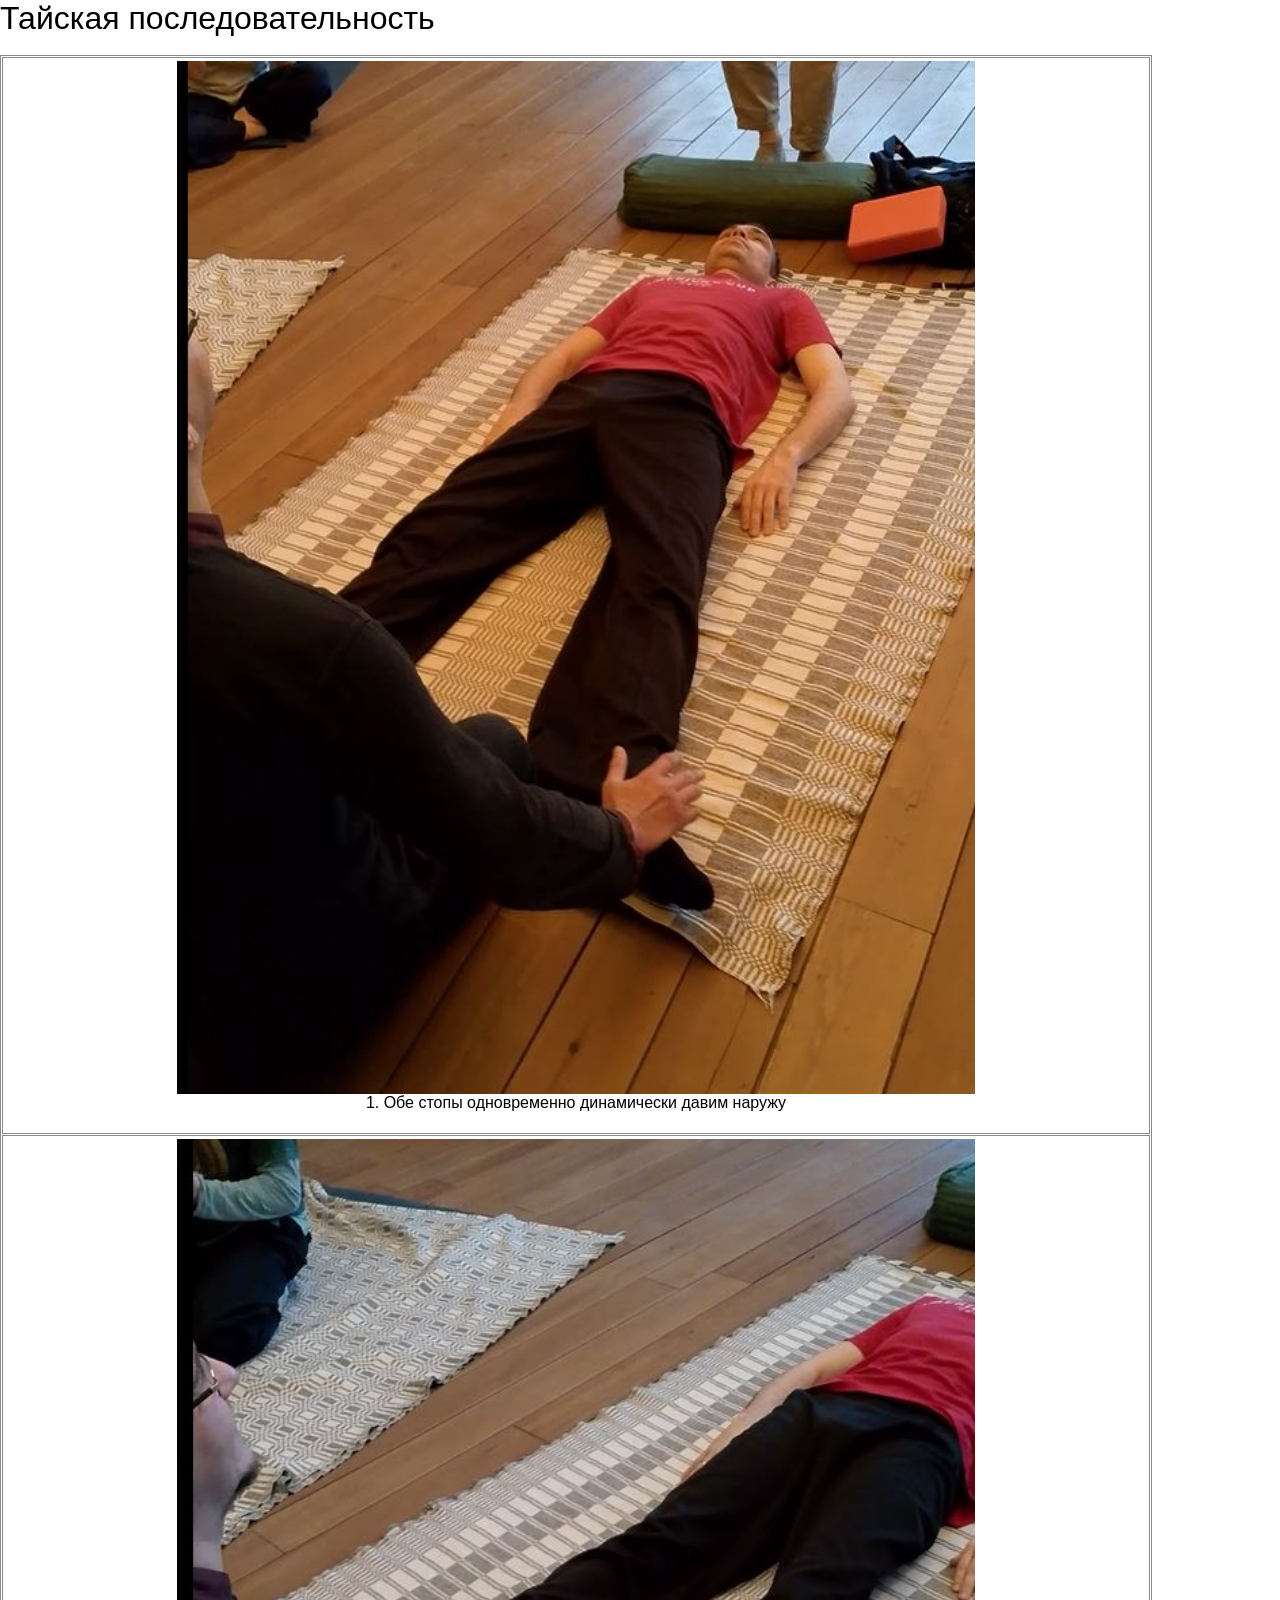
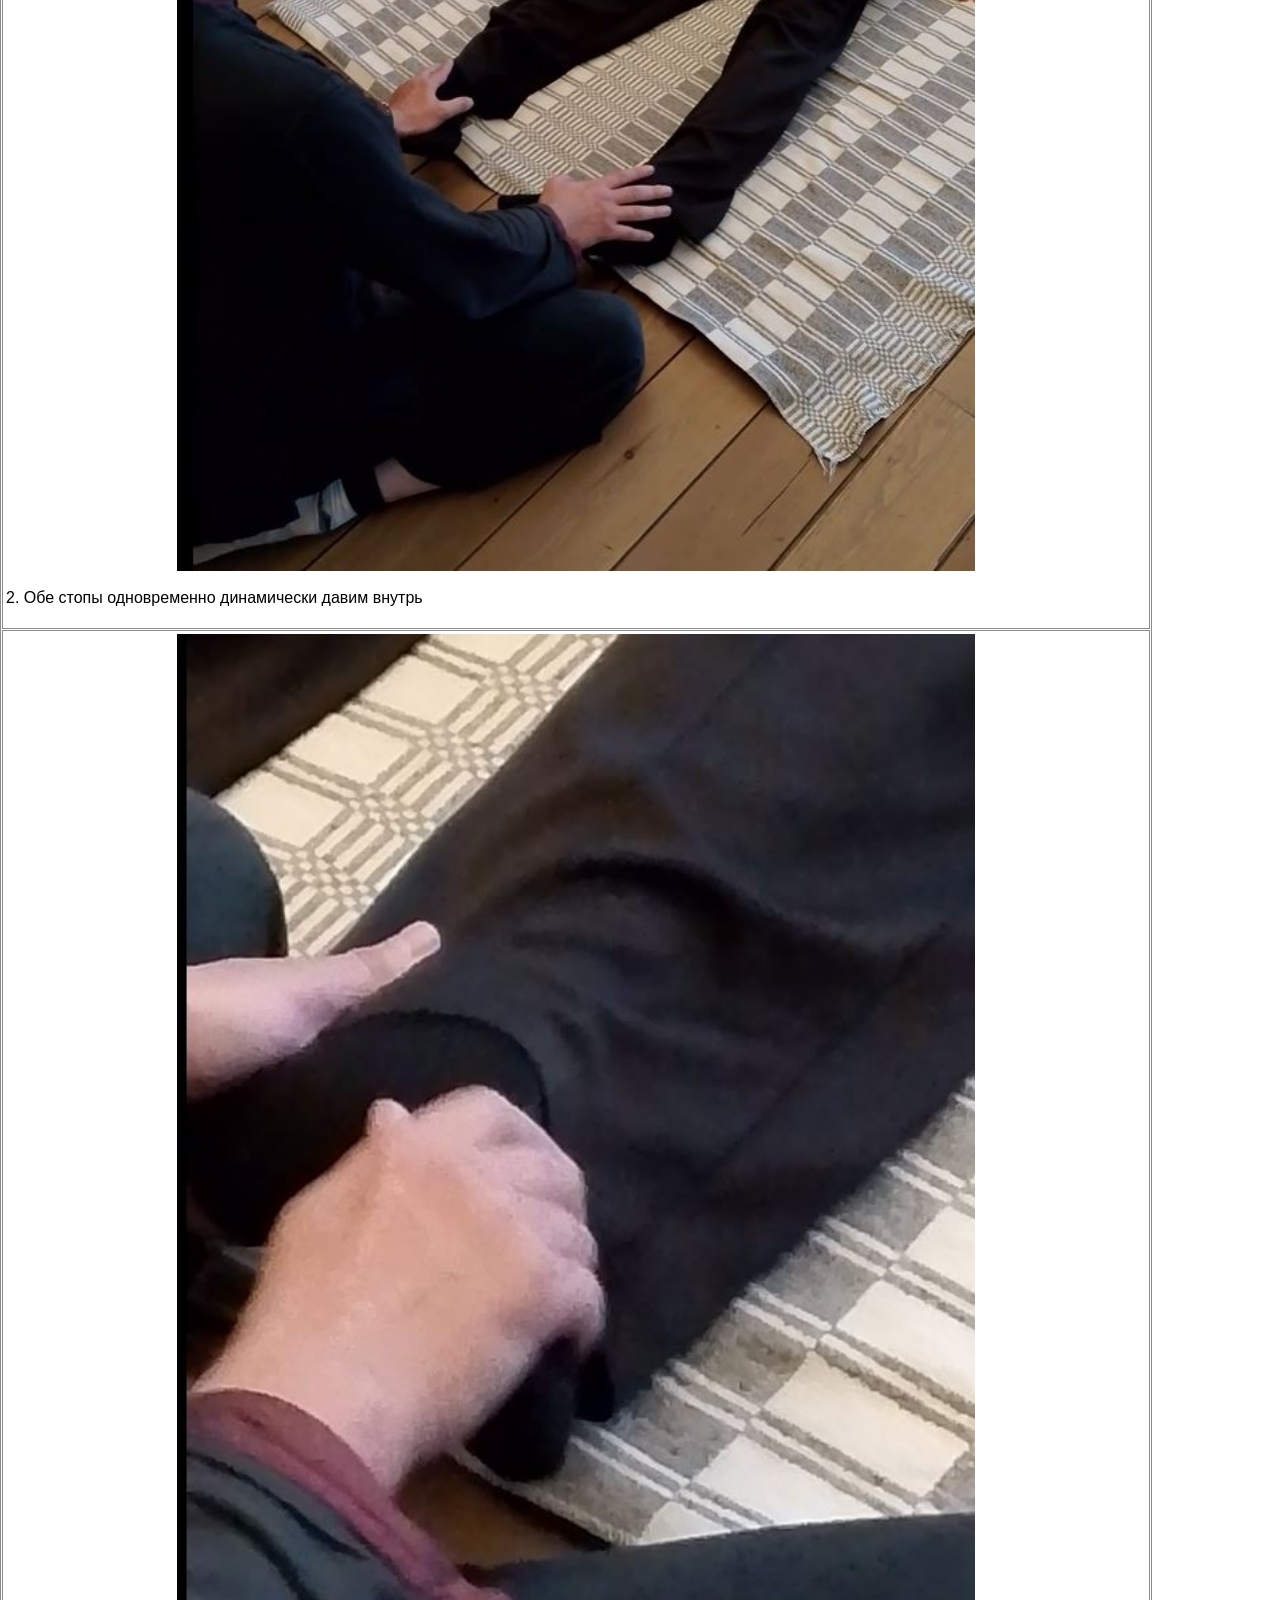
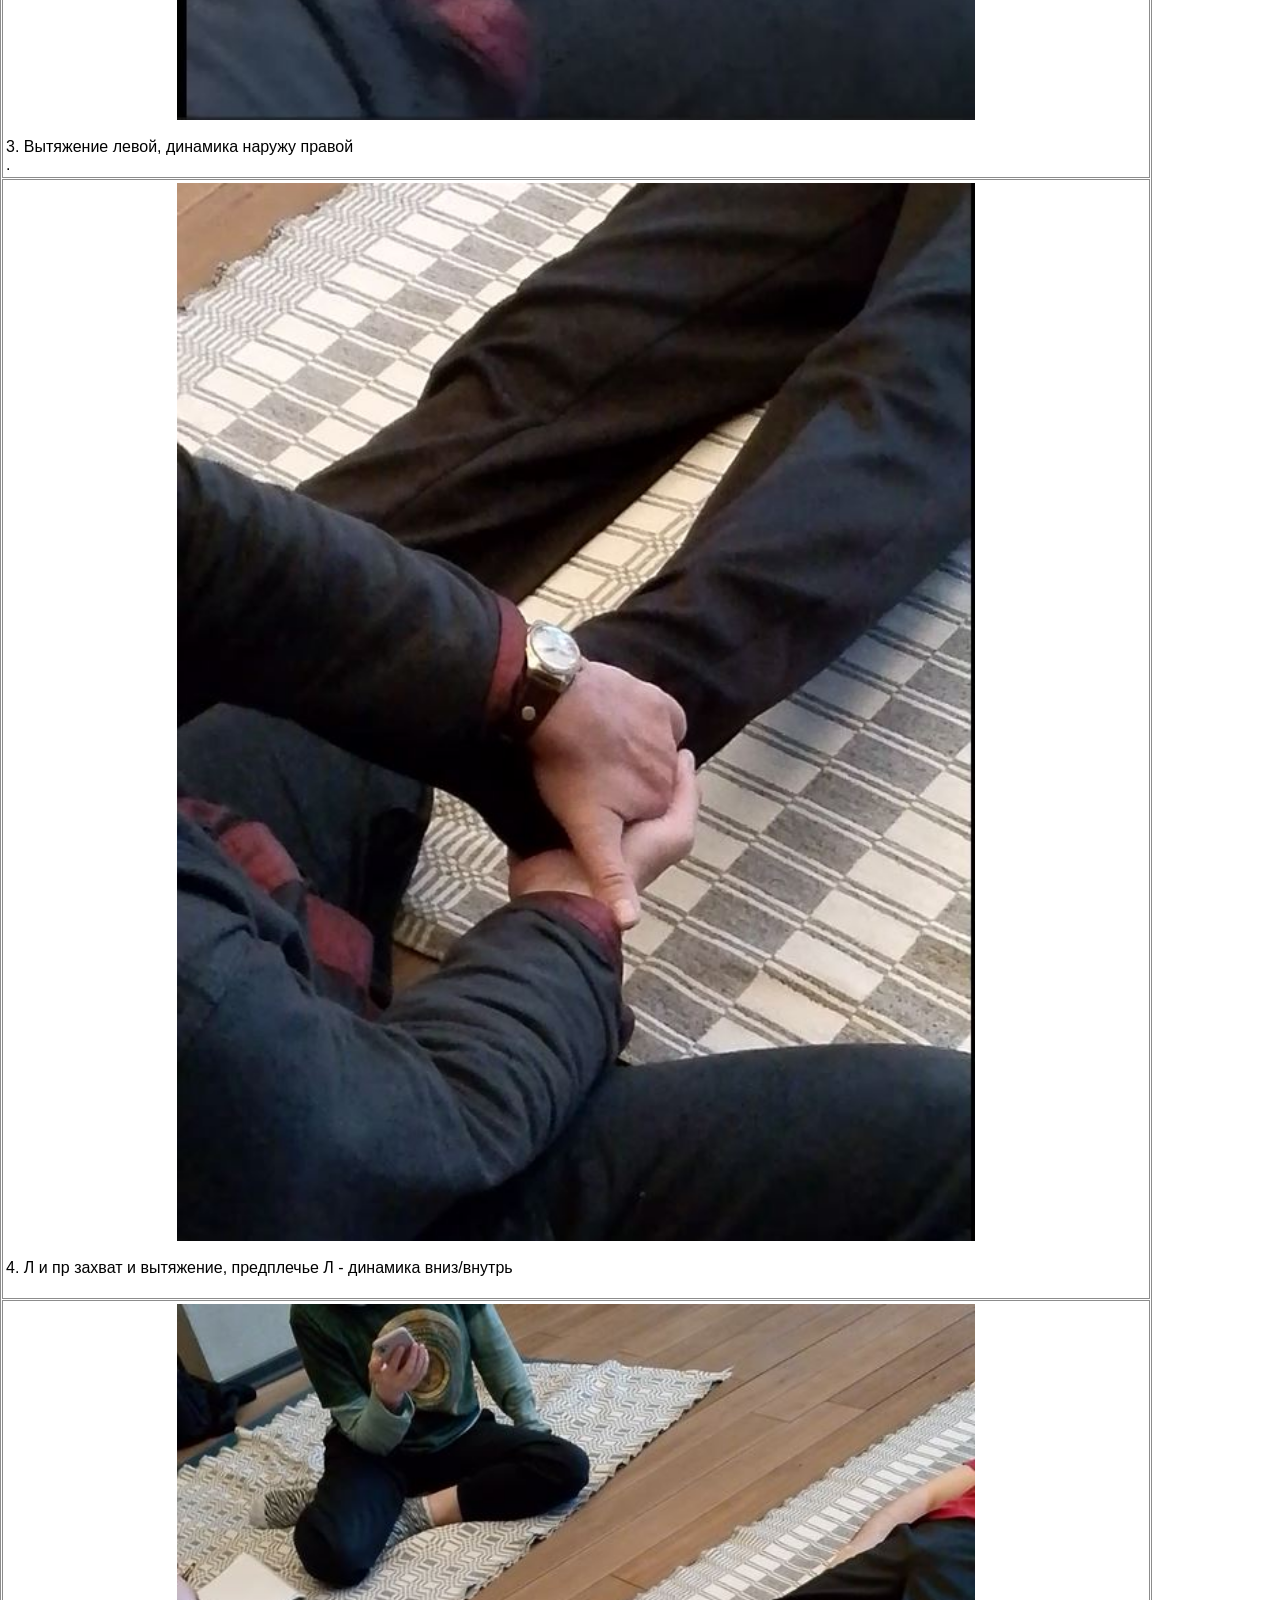
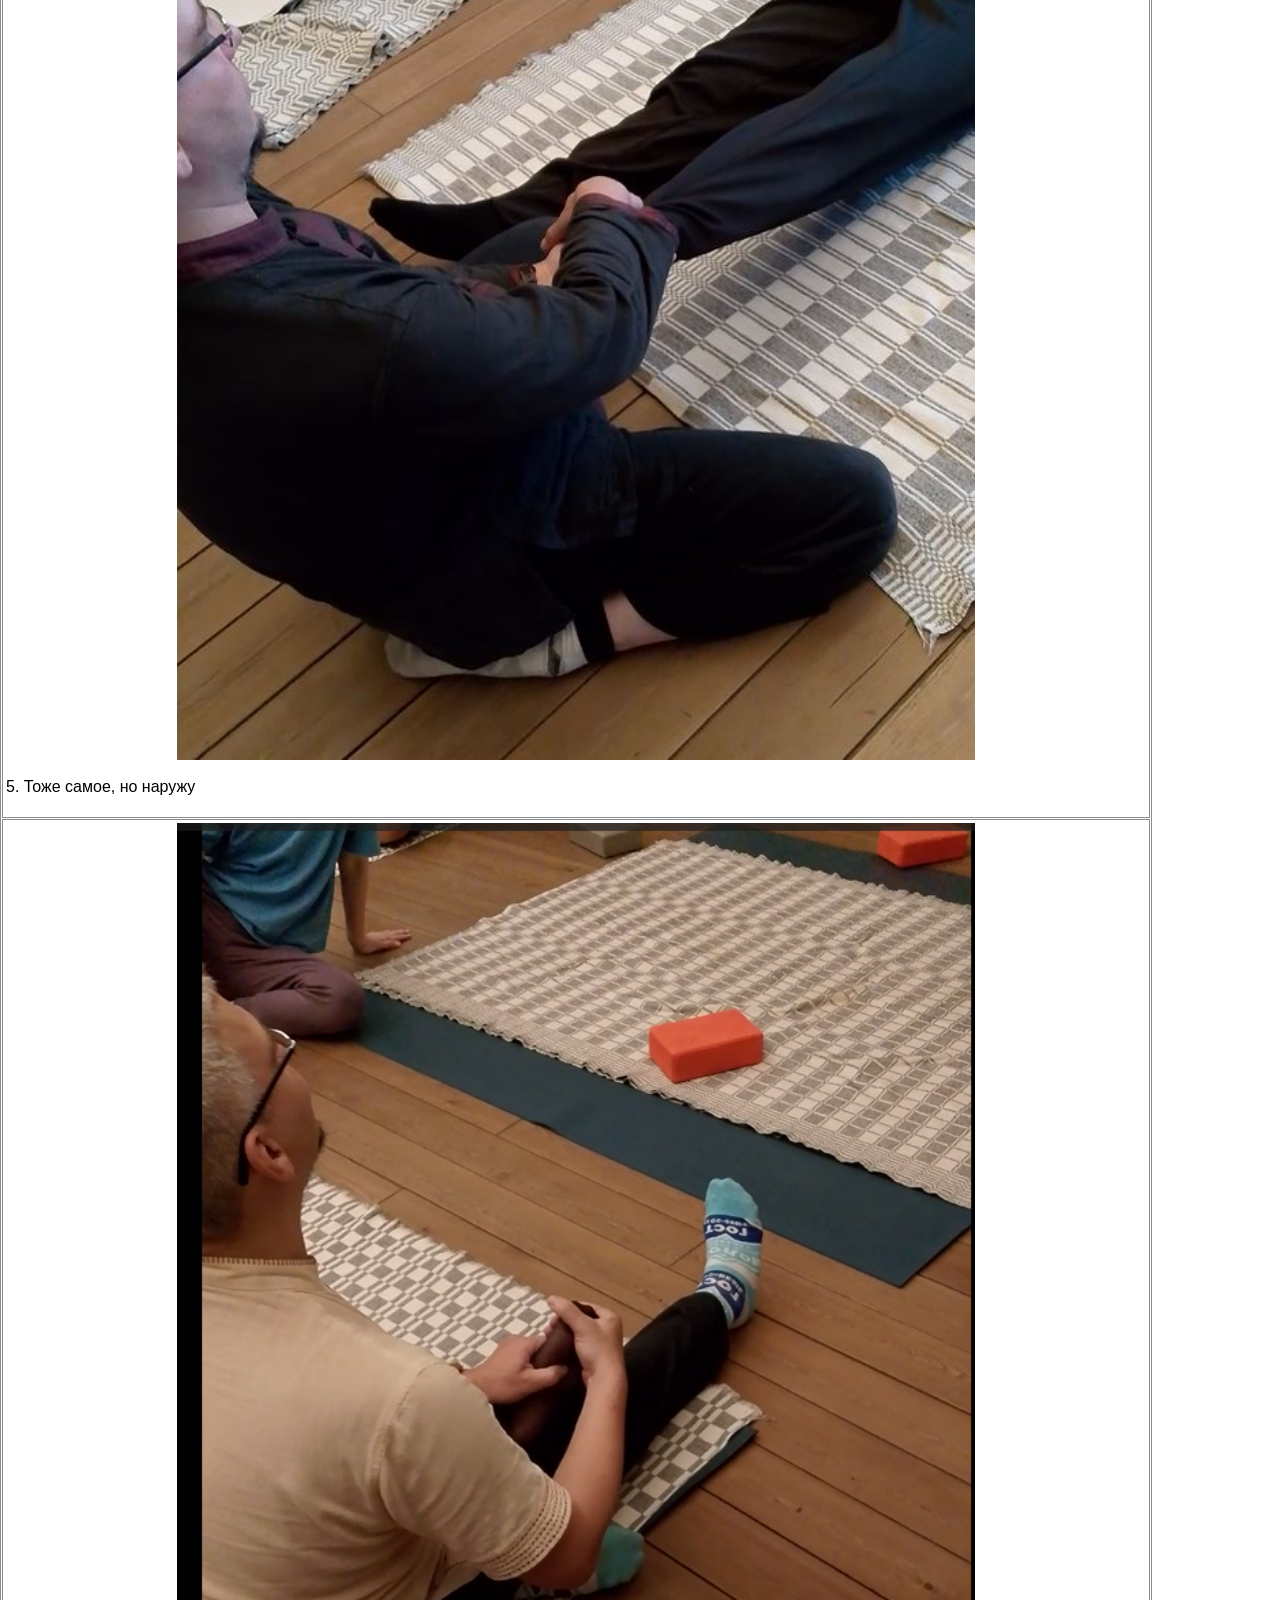
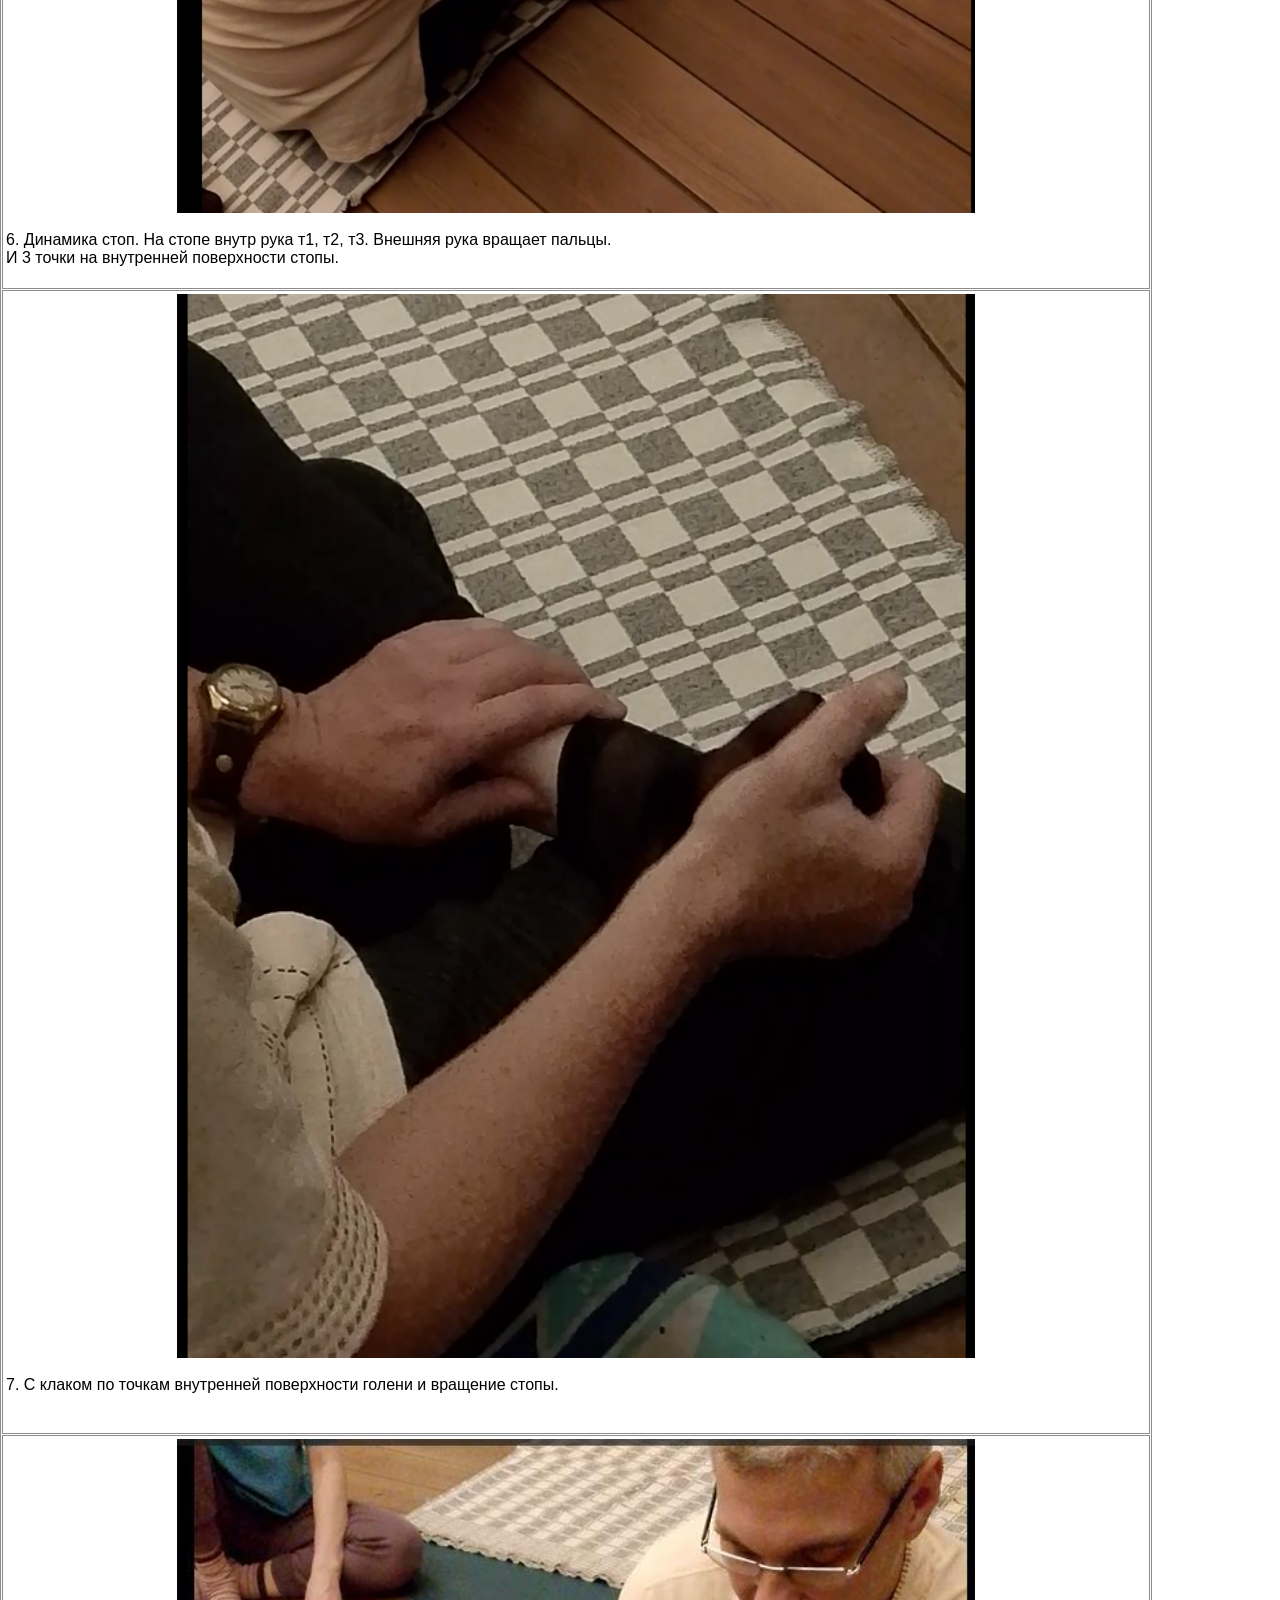
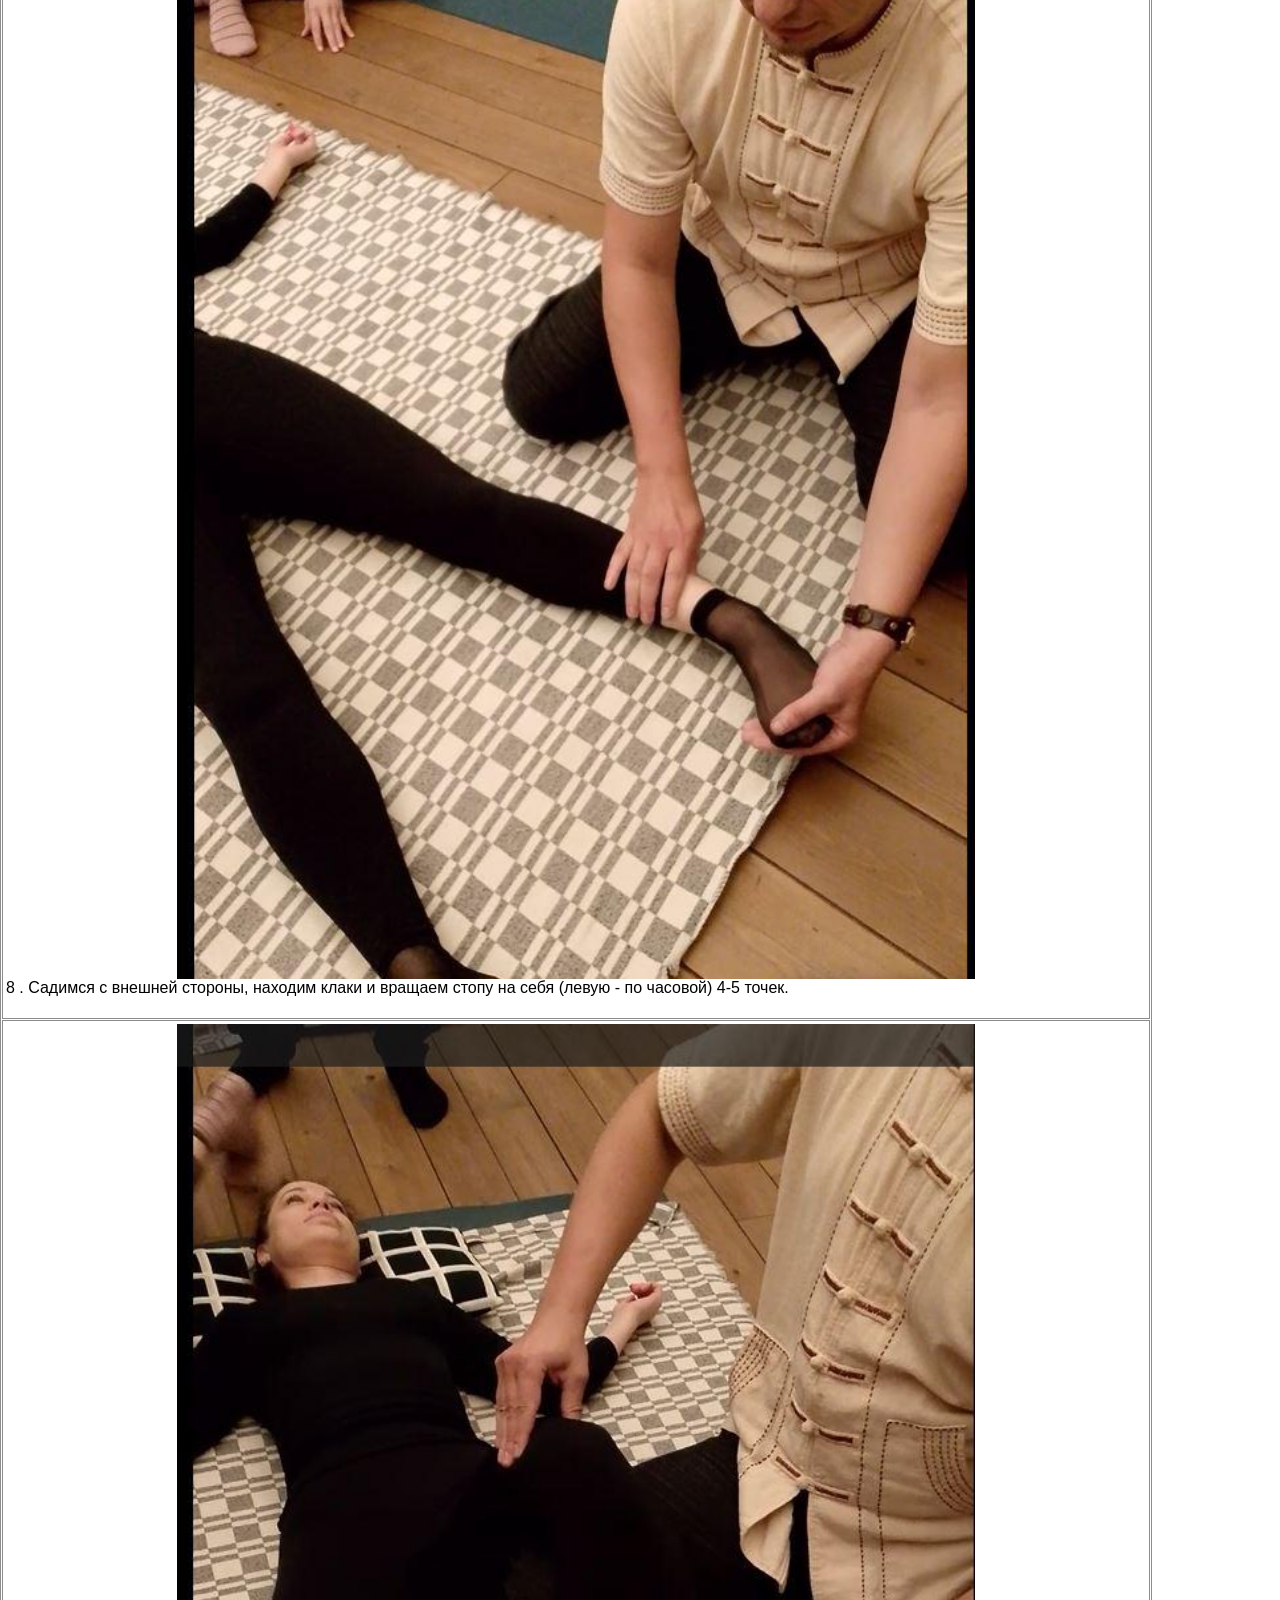
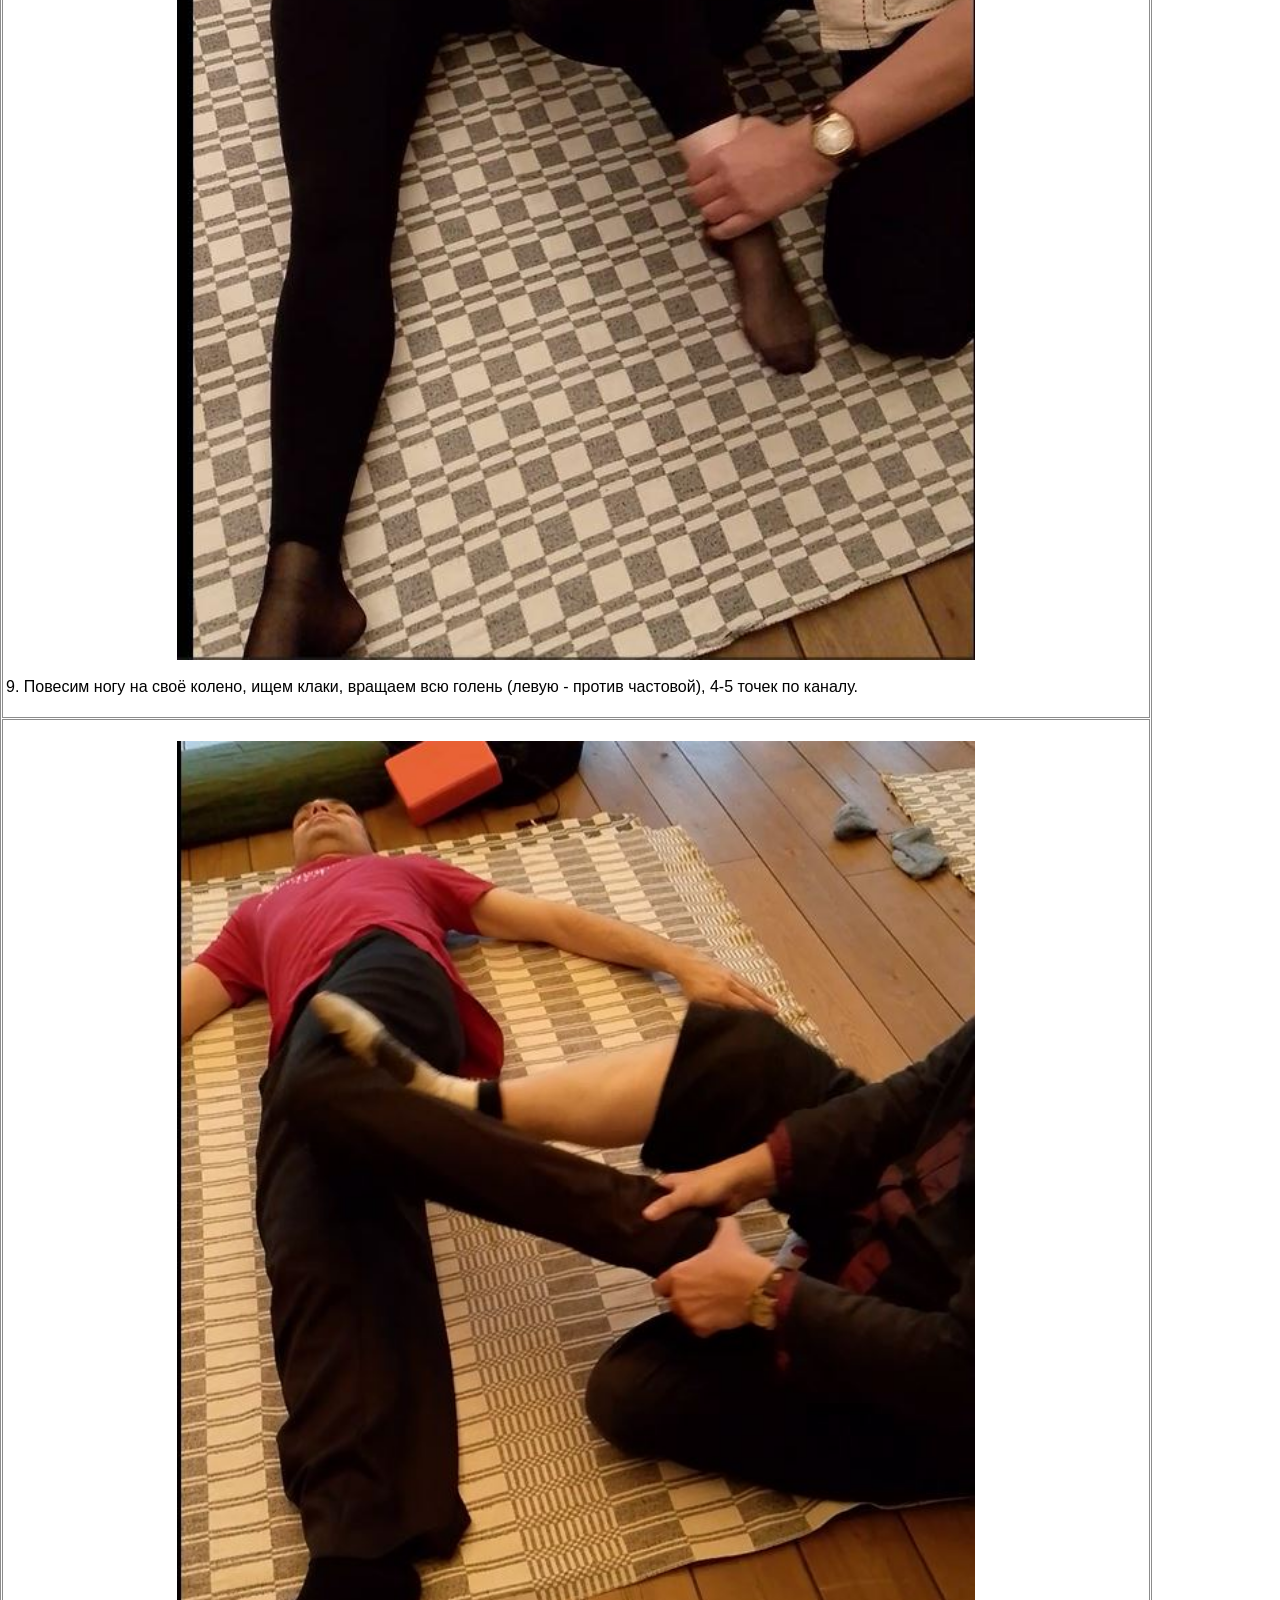
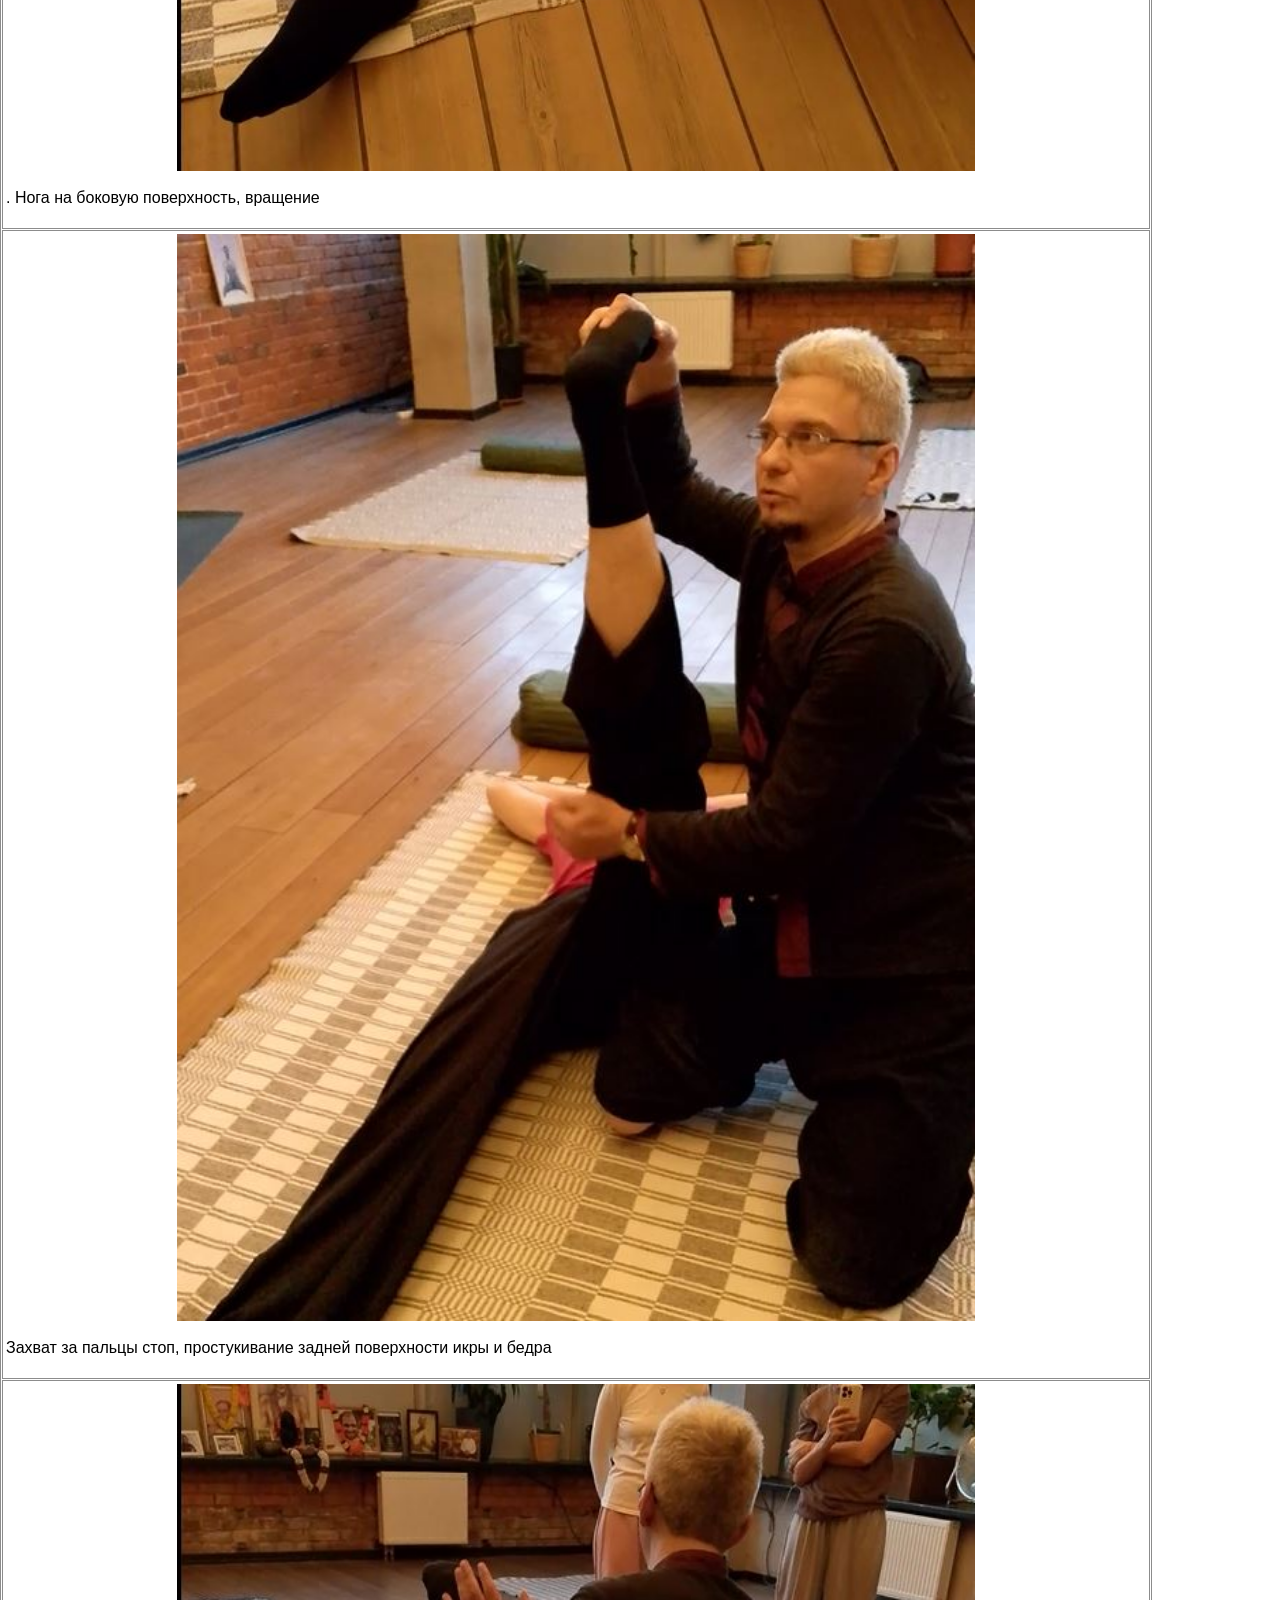
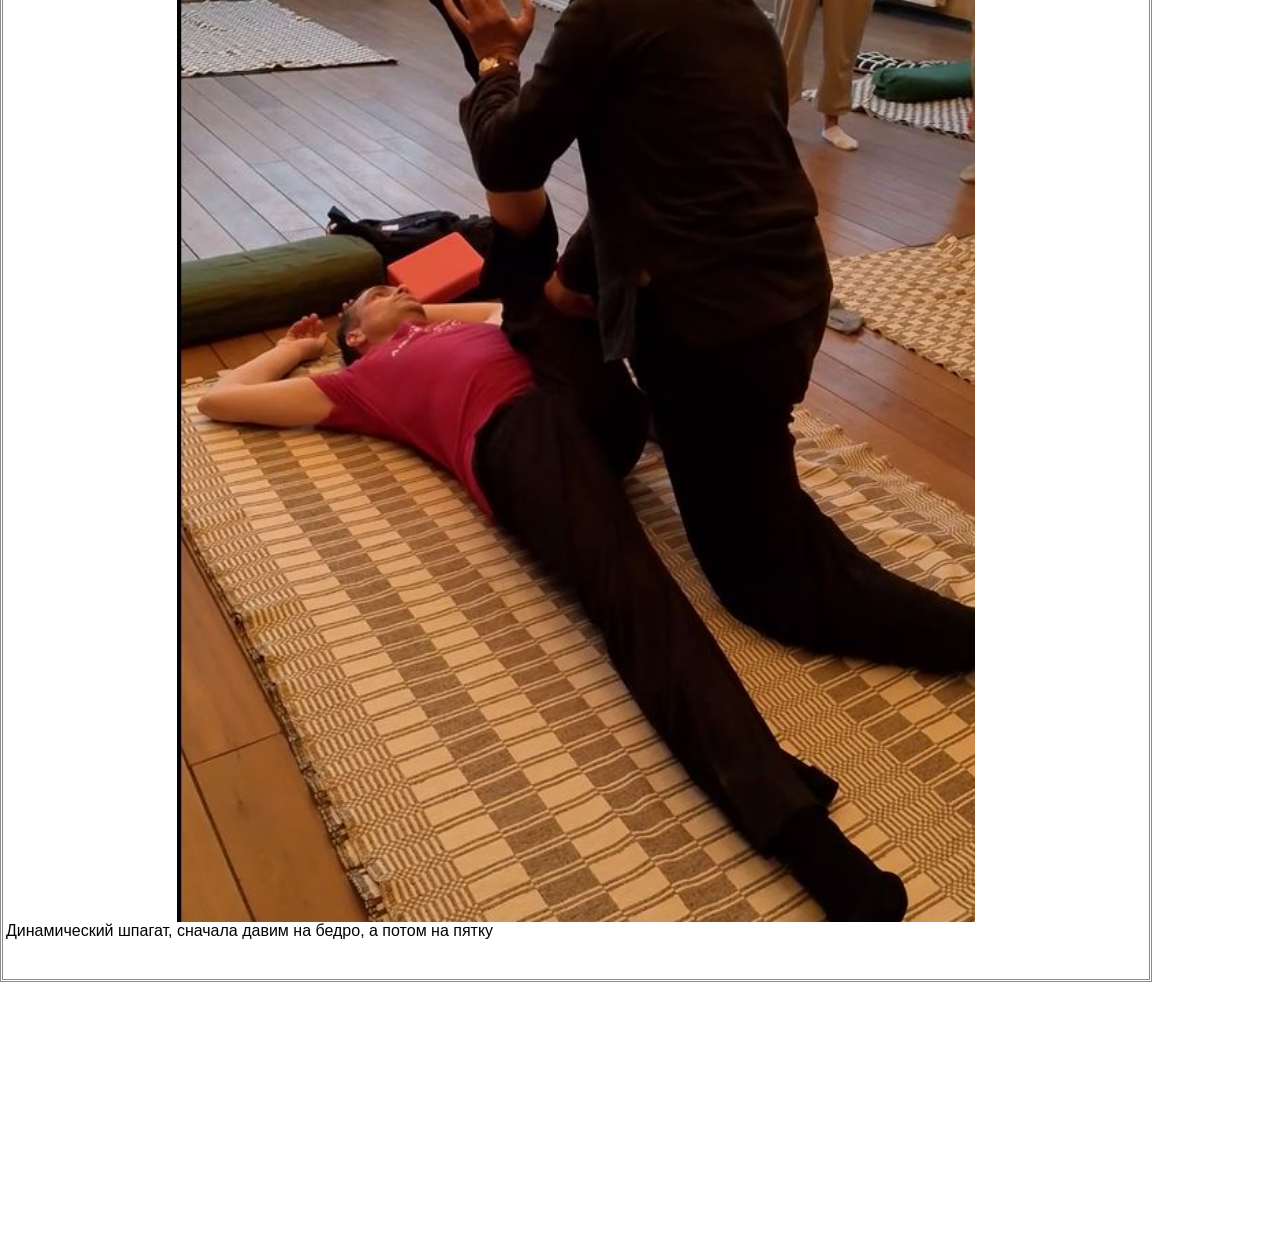
==== index.html @ c4f30d92 "12 картинок с надп 1 к70" ====
<!DOCTYPE html>
<html> 
<head>
	<meta charset="utf-8">
	<meta name="viewport" content="width=device-width, initial-scale=1">
	<meta name="generator" content="RocketCake">
	<title></title>
	<link rel="stylesheet" type="text/css" href="index_html.css?h=9e71f1ea">
</head>
<body>
<div class="textstyle1">
<span class="textstyle2">&#1058;&#1072;&#1081;&#1089;&#1082;&#1072;&#1103; &#1087;&#1086;&#1089;&#1083;&#1077;&#1076;&#1086;&#1074;&#1072;&#1090;&#1077;&#1083;&#1100;&#1085;&#1086;&#1089;&#1090;&#1100;</span><span class="textstyle3"><br/><br/></span><table id="table_274cbdb6" cellpadding="3" cellspacing="1" >	<tr>
		<td width="100%" height="542px" style="vertical-align: top; overflow:hidden; ">  <div id="cell_1efa2331">
    <div class="textstyle4">
<img src="rc_images/01_27_05_2026_182810.jpg" width="588" height="761" id="img_76422ff5" alt="" title="" /><span class="textstyle5"><br/>1. &#1054;&#1073;&#1077; &#1089;&#1090;&#1086;&#1087;&#1099; &#1086;&#1076;&#1085;&#1086;&#1074;&#1088;&#1077;&#1084;&#1077;&#1085;&#1085;&#1086; &#1076;&#1080;&#1085;&#1072;&#1084;&#1080;&#1095;&#1077;&#1089;&#1082;&#1080; &#1076;&#1072;&#1074;&#1080;&#1084; &#1085;&#1072;&#1088;&#1091;&#1078;&#1091;<br/><br/></span>      </div>
    </div>
		</td>
	</tr>
	<tr>
		<td width="100%" height="560px" style="vertical-align: top; overflow:hidden; ">  <div id="cell_1efa2331">
    <div class="textstyle4">
<img src="rc_images/02_27_05_2026_182855.jpg" width="596" height="771" id="img_6b364148" alt="" title="" />      </div>
    <div class="textstyle1">
<span class="textstyle5"><br/>2. &#1054;&#1073;&#1077; &#1089;&#1090;&#1086;&#1087;&#1099; &#1086;&#1076;&#1085;&#1086;&#1074;&#1088;&#1077;&#1084;&#1077;&#1085;&#1085;&#1086; &#1076;&#1080;&#1085;&#1072;&#1084;&#1080;&#1095;&#1077;&#1089;&#1082;&#1080; &#1076;&#1072;&#1074;&#1080;&#1084; &#1074;&#1085;&#1091;&#1090;&#1088;&#1100;<br/><br/></span>      </div>
    </div>
		</td>
	</tr>
	<tr>
		<td width="100%" height="586px" style="vertical-align: top; overflow:hidden; ">  <div id="cell_1efa2331">
    <div class="textstyle4">
<img src="rc_images/03_27_05_2026_182855.jpg" width="585" height="796" id="img_5b6fb27c" alt="" title="" />      </div>
    <div class="textstyle1">
<span class="textstyle5"><br/>3. &#1042;&#1099;&#1090;&#1103;&#1078;&#1077;&#1085;&#1080;&#1077; &#1083;&#1077;&#1074;&#1086;&#1081;, &#1076;&#1080;&#1085;&#1072;&#1084;&#1080;&#1082;&#1072; &#1085;&#1072;&#1088;&#1091;&#1078;&#1091; &#1087;&#1088;&#1072;&#1074;&#1086;&#1081;<br/>.</span>      </div>
    </div>
		</td>
	</tr>
	<tr>
		<td width="100%" height="573px" style="vertical-align: top; overflow:hidden; ">  <div id="cell_1efa2331">
    <div class="textstyle4">
<img src="rc_images/04_21_04_2026_182855.jpg" width="588" height="780" id="img_77b41708" alt="" title="" />      </div>
    <div class="textstyle1">
<span class="textstyle5"><br/>4. &#1051; &#1080; &#1087;&#1088; &#1079;&#1072;&#1093;&#1074;&#1072;&#1090; &#1080; &#1074;&#1099;&#1090;&#1103;&#1078;&#1077;&#1085;&#1080;&#1077;, &#1087;&#1088;&#1077;&#1076;&#1087;&#1083;&#1077;&#1095;&#1100;&#1077; &#1051; - &#1076;&#1080;&#1085;&#1072;&#1084;&#1080;&#1082;&#1072; &#1074;&#1085;&#1080;&#1079;/&#1074;&#1085;&#1091;&#1090;&#1088;&#1100;<br/><br/></span>      </div>
    </div>
		</td>
	</tr>
	<tr>
		<td width="100%" height="571px" style="vertical-align: top; overflow:hidden; ">  <div id="cell_1efa2331">
    <div class="textstyle4">
<img src="rc_images/05_21_04_2026_182855.jpg" width="585" height="774" id="img_3771cb8a" alt="" title="" />      </div>
    <div class="textstyle1">
<span class="textstyle5"><br/>5. &#1058;&#1086;&#1078;&#1077; &#1089;&#1072;&#1084;&#1086;&#1077;, &#1085;&#1086; &#1085;&#1072;&#1088;&#1091;&#1078;&#1091;<br/><br/></span>      </div>
    </div>
		</td>
	</tr>
	<tr>
		<td width="100%" height="575px" style="vertical-align: top; overflow:hidden; ">  <div id="cell_1efa2331">
    <div class="textstyle4">
<img src="rc_images/1.png" width="607" height="753" id="img_24d810db" alt="" title="" />      </div>
    <div class="textstyle1">
<span class="textstyle5"><br/></span><span class="textstyle3">6. &#1044;&#1080;&#1085;&#1072;&#1084;&#1080;&#1082;&#1072; &#1089;&#1090;&#1086;&#1087;.  &#1053;&#1072; &#1089;&#1090;&#1086;&#1087;&#1077; &#1074;&#1085;&#1091;&#1090;&#1088; &#1088;&#1091;&#1082;&#1072; &#1090;1, &#1090;2, &#1090;3. &#1042;&#1085;&#1077;&#1096;&#1085;&#1103;&#1103; &#1088;&#1091;&#1082;&#1072; &#1074;&#1088;&#1072;&#1097;&#1072;&#1077;&#1090; &#1087;&#1072;&#1083;&#1100;&#1094;&#1099;.<br/>&#1048; 3 &#1090;&#1086;&#1095;&#1082;&#1080; &#1085;&#1072; &#1074;&#1085;&#1091;&#1090;&#1088;&#1077;&#1085;&#1085;&#1077;&#1081; &#1087;&#1086;&#1074;&#1077;&#1088;&#1093;&#1085;&#1086;&#1089;&#1090;&#1080; &#1089;&#1090;&#1086;&#1087;&#1099;.<br/><br/></span>      </div>
    </div>
		</td>
	</tr>
	<tr>
		<td width="100%" height="612px" style="vertical-align: top; overflow:hidden; ">  <div id="cell_557d032a">
    <div class="textstyle4">
<img src="rc_images/2.png" width="600" height="800" id="img_389f94e9" alt="" title="" />      </div>
    <div class="textstyle1">
<span class="textstyle5"><br/></span><span class="textstyle3">7. &#1057; &#1082;&#1083;&#1072;&#1082;&#1086;&#1084; &#1087;&#1086; &#1090;&#1086;&#1095;&#1082;&#1072;&#1084; &#1074;&#1085;&#1091;&#1090;&#1088;&#1077;&#1085;&#1085;&#1077;&#1081; &#1087;&#1086;&#1074;&#1077;&#1088;&#1093;&#1085;&#1086;&#1089;&#1090;&#1080; &#1075;&#1086;&#1083;&#1077;&#1085;&#1080; &#1080; &#1074;&#1088;&#1072;&#1097;&#1077;&#1085;&#1080;&#1077; &#1089;&#1090;&#1086;&#1087;&#1099;.<br/><br/><br/></span>      </div>
    </div>
		</td>
	</tr>
	<tr>
		<td width="100%" height="613px" style="vertical-align: top; overflow:hidden; ">  <div id="cell_3310436c">
    <div class="textstyle4">
<img src="rc_images/27_05_2026_162608.jpg" width="604" height="863" id="img_632d7c06" alt="" title="" />      </div>
    <div class="textstyle1">
<span class="textstyle5">8 . &#1057;&#1072;&#1076;&#1080;&#1084;&#1089;&#1103; &#1089; &#1074;&#1085;&#1077;&#1096;&#1085;&#1077;&#1081; &#1089;&#1090;&#1086;&#1088;&#1086;&#1085;&#1099;, &#1085;&#1072;&#1093;&#1086;&#1076;&#1080;&#1084; &#1082;&#1083;&#1072;&#1082;&#1080; &#1080; &#1074;&#1088;&#1072;&#1097;&#1072;&#1077;&#1084; &#1089;&#1090;&#1086;&#1087;&#1091; &#1085;&#1072; &#1089;&#1077;&#1073;&#1103; (&#1083;&#1077;&#1074;&#1091;&#1102; - &#1087;&#1086; &#1095;&#1072;&#1089;&#1086;&#1074;&#1086;&#1081;) 4-5 &#1090;&#1086;&#1095;&#1077;&#1082;.</span><span class="textstyle5"><br/><br/></span>      </div>
    </div>
		</td>
	</tr>
	<tr>
		<td width="100%" height="679px" style="vertical-align: top; overflow:hidden; ">  <div id="cell_3310436c">
    <div class="textstyle4">
<img src="rc_images/27_05_2026_162957.jpg" width="598" height="926" id="img_5ef93a62" alt="" title="" />      </div>
    <div class="textstyle1">
<span class="textstyle5"><br/></span><span class="textstyle5">9. &#1055;&#1086;&#1074;&#1077;&#1089;&#1080;&#1084; &#1085;&#1086;&#1075;&#1091; &#1085;&#1072; &#1089;&#1074;&#1086;&#1105; &#1082;&#1086;&#1083;&#1077;&#1085;&#1086;, &#1080;&#1097;&#1077;&#1084; &#1082;&#1083;&#1072;&#1082;&#1080;, &#1074;&#1088;&#1072;&#1097;&#1072;&#1077;&#1084; &#1074;&#1089;&#1102; &#1075;&#1086;&#1083;&#1077;&#1085;&#1100; (&#1083;&#1077;&#1074;&#1091;&#1102; - &#1087;&#1088;&#1086;&#1090;&#1080;&#1074; &#1095;&#1072;&#1089;&#1090;&#1086;&#1074;&#1086;&#1081;), 4-5 &#1090;&#1086;&#1095;&#1077;&#1082; &#1087;&#1086; &#1082;&#1072;&#1085;&#1072;&#1083;&#1091;.<br/><br/></span>      </div>
    </div>
		</td>
	</tr>
	<tr>
		<td width="100%" height="577px" style="vertical-align: top; overflow:hidden; ">  <div id="cell_3310436c">
    <div class="textstyle1">
<span class="textstyle5"><br/></span>      </div>
    <div class="textstyle4">
<img src="rc_images/06_21_04_2026_182855.jpg" width="588" height="759" id="img_363ca6fd" alt="" title="" />      </div>
    <div class="textstyle1">
<span class="textstyle5"><br/></span><span class="textstyle5">. &#1053;&#1086;&#1075;&#1072; &#1085;&#1072; &#1073;&#1086;&#1082;&#1086;&#1074;&#1091;&#1102; &#1087;&#1086;&#1074;&#1077;&#1088;&#1093;&#1085;&#1086;&#1089;&#1090;&#1100;, &#1074;&#1088;&#1072;&#1097;&#1077;&#1085;&#1080;&#1077;<br/><br/></span>      </div>
    </div>
		</td>
	</tr>
	<tr>
		<td width="100%" height="587px" style="vertical-align: top; overflow:hidden; ">  <div id="cell_3310436c">
    <div class="textstyle4">
<img src="rc_images/07_21_04_2026_182855prostukivanie.jpg" width="566" height="771" id="img_60e09244" alt="" title="" />      </div>
    <div class="textstyle1">
<span class="textstyle5"><br/>&#1047;&#1072;&#1093;&#1074;&#1072;&#1090; &#1079;&#1072; &#1087;&#1072;&#1083;&#1100;&#1094;&#1099; &#1089;&#1090;&#1086;&#1087;, &#1087;&#1088;&#1086;&#1089;&#1090;&#1091;&#1082;&#1080;&#1074;&#1072;&#1085;&#1080;&#1077; &#1079;&#1072;&#1076;&#1085;&#1077;&#1081; &#1087;&#1086;&#1074;&#1077;&#1088;&#1093;&#1085;&#1086;&#1089;&#1090;&#1080; &#1080;&#1082;&#1088;&#1099; &#1080; &#1073;&#1077;&#1076;&#1088;&#1072;<br/><br/></span>      </div>
    </div>
		</td>
	</tr>
	<tr>
		<td width="100%" height="609px" style="vertical-align: top; overflow:hidden; ">  <div id="cell_3310436c">
    <div class="textstyle4">
<img src="rc_images/08_21_04_2026_182855.jpg" width="584" height="833" id="img_4a51962e" alt="" title="" />      </div>
    <div class="textstyle1">
<span class="textstyle5">&#1044;&#1080;&#1085;&#1072;&#1084;&#1080;&#1095;&#1077;&#1089;&#1082;&#1080;&#1081; &#1096;&#1087;&#1072;&#1075;&#1072;&#1090;, &#1089;&#1085;&#1072;&#1095;&#1072;&#1083;&#1072; &#1076;&#1072;&#1074;&#1080;&#1084; &#1085;&#1072; &#1073;&#1077;&#1076;&#1088;&#1086;, &#1072; &#1087;&#1086;&#1090;&#1086;&#1084; &#1085;&#1072; &#1087;&#1103;&#1090;&#1082;&#1091;<br/><br/><br/></span>      </div>
    </div>
		</td>
	</tr>
</table><span class="textstyle3"><br/><br/><br/><br/><br/><br/><br/></span><span class="textstyle5"><br/><br/><br/><br/><br/><br/><br/></span><span class="textstyle5"><br/><br/></span>  </div>
</body>
</html>
---- index_html.css ----
a { color:#5D5D9E; } 
a:visited { color:#5D5D9E; } 
a:active { color:#5C615E; } 
a:hover { color:#B2B3B4; } 
#table_274cbdb6 th { border: 1px solid #8C8C8C;  } 
#table_274cbdb6 td { border: 1px solid #8C8C8C;  } 
body { background-color:#FFFFFF; padding:0;  margin: 0; }
.textstyle1 { text-align:left; }
.textstyle2 { font-size:24pt; font-family:Verdana, Geneva, sans-serif; color:#000000;  }
.textstyle3 { font-size:12pt; font-family:Verdana, Geneva, sans-serif; color:#000000;  }
#table_274cbdb6 { box-sizing: border-box; vertical-align: bottom; position:relative; display: inline-table; width:90%; height:1663px; background:none; border: 1px solid #8C8C8C; table-layout: fixed;  }
#cell_1efa2331 {  }
.textstyle4 { text-align:center; }
#img_76422ff5 { vertical-align: bottom; position:relative; display: inline-block; width:70%; background:none; height:auto;  }
.textstyle5 { font-size:12pt; font-family:Arial, Helvetica, sans-serif; color:#000000;  }
#cell_1efa2331 {  }
#img_6b364148 { vertical-align: bottom; position:relative; display: inline-block; width:70%; background:none; height:auto;  }
#cell_1efa2331 {  }
#img_5b6fb27c { vertical-align: bottom; position:relative; display: inline-block; width:70%; background:none; height:auto;  }
#cell_1efa2331 {  }
#img_77b41708 { vertical-align: bottom; position:relative; display: inline-block; width:70%; background:none; height:auto;  }
#cell_1efa2331 {  }
#img_3771cb8a { vertical-align: bottom; position:relative; display: inline-block; width:70%; background:none; height:auto;  }
#cell_1efa2331 {  }
#img_24d810db { vertical-align: bottom; position:relative; display: inline-block; width:70%; background:none; height:auto;  }
#cell_557d032a {  }
#img_389f94e9 { vertical-align: bottom; position:relative; display: inline-block; width:70%; background:none; height:auto;  }
#cell_3310436c {  }
#img_632d7c06 { vertical-align: bottom; position:relative; display: inline-block; width:70%; background:none; height:auto;  }
#cell_3310436c {  }
#img_5ef93a62 { vertical-align: bottom; position:relative; display: inline-block; width:70%; background:none; height:auto;  }
#cell_3310436c {  }
#img_363ca6fd { vertical-align: bottom; position:relative; display: inline-block; width:70%; background:none; height:auto;  }
#cell_3310436c {  }
#img_60e09244 { vertical-align: bottom; position:relative; display: inline-block; width:70%; background:none; height:auto;  }
#cell_3310436c {  }
#img_4a51962e { vertical-align: bottom; position:relative; display: inline-block; width:70%; background:none; height:auto;  }
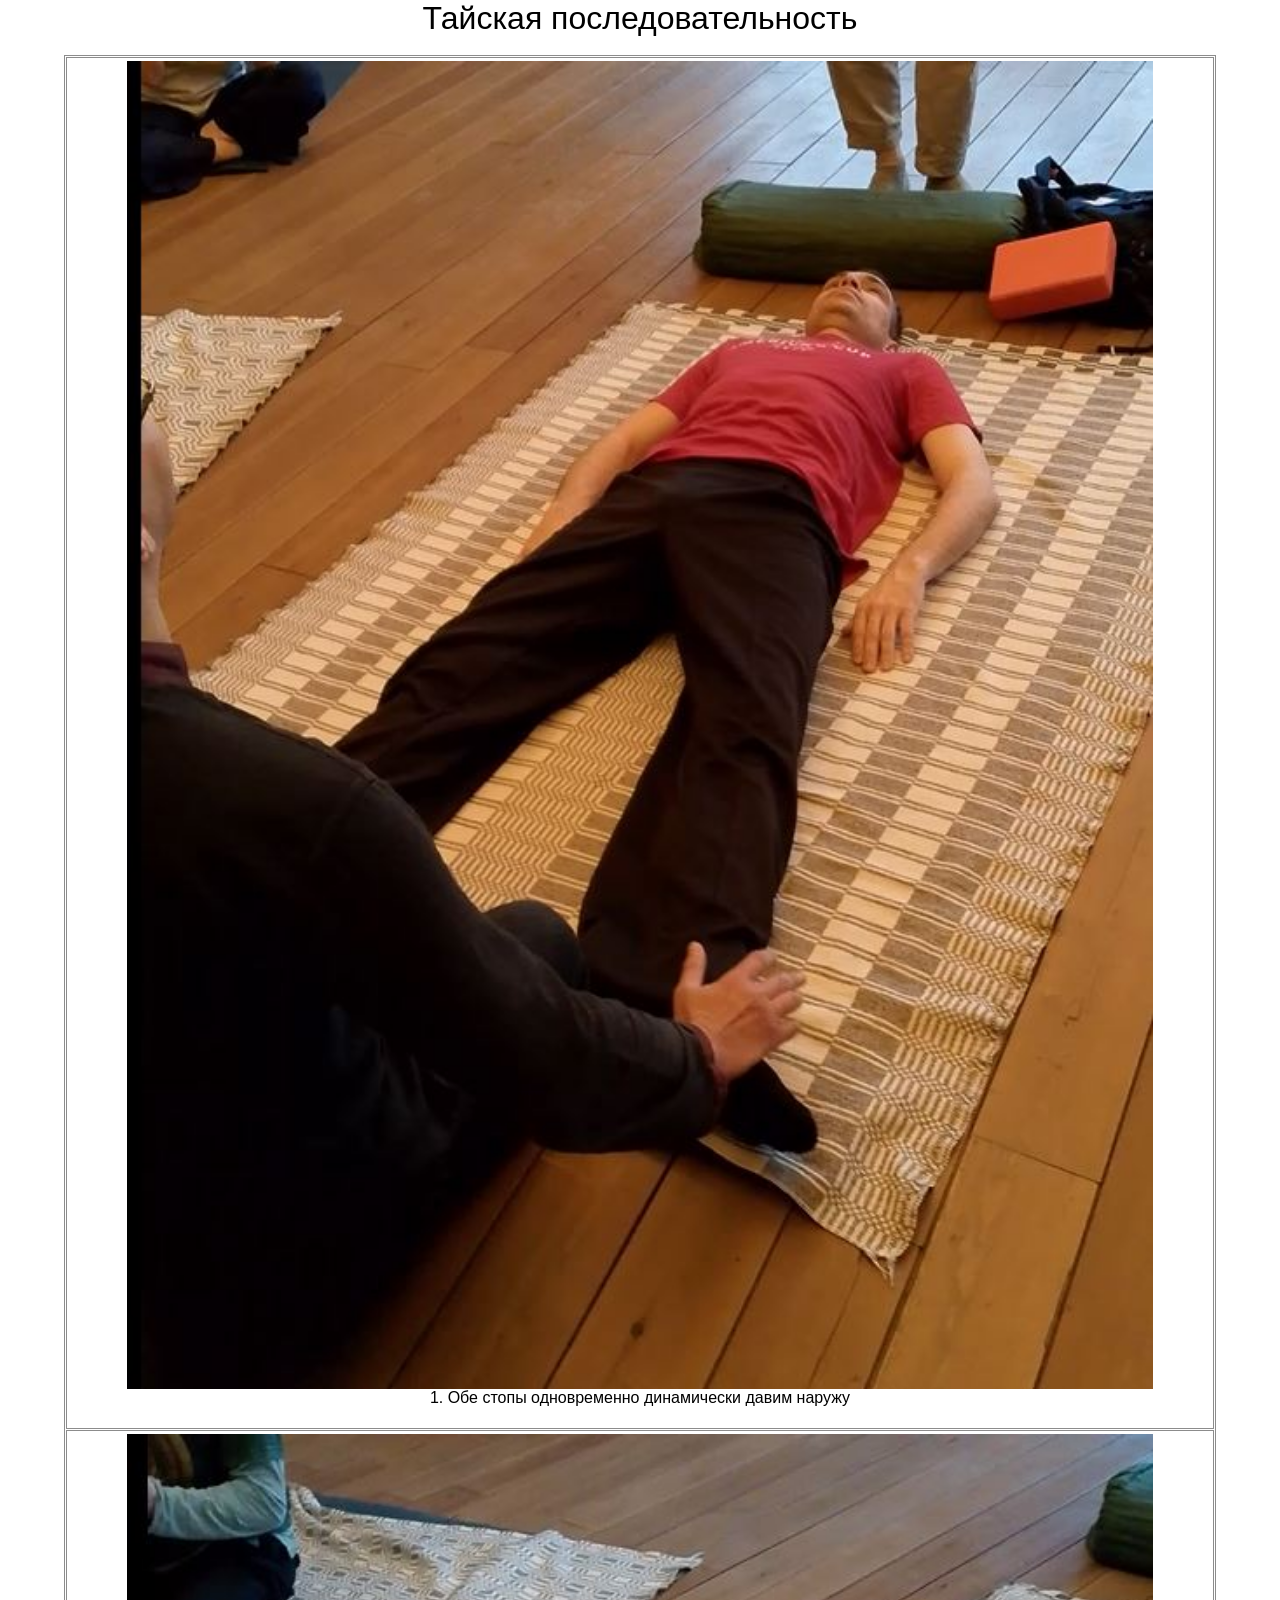
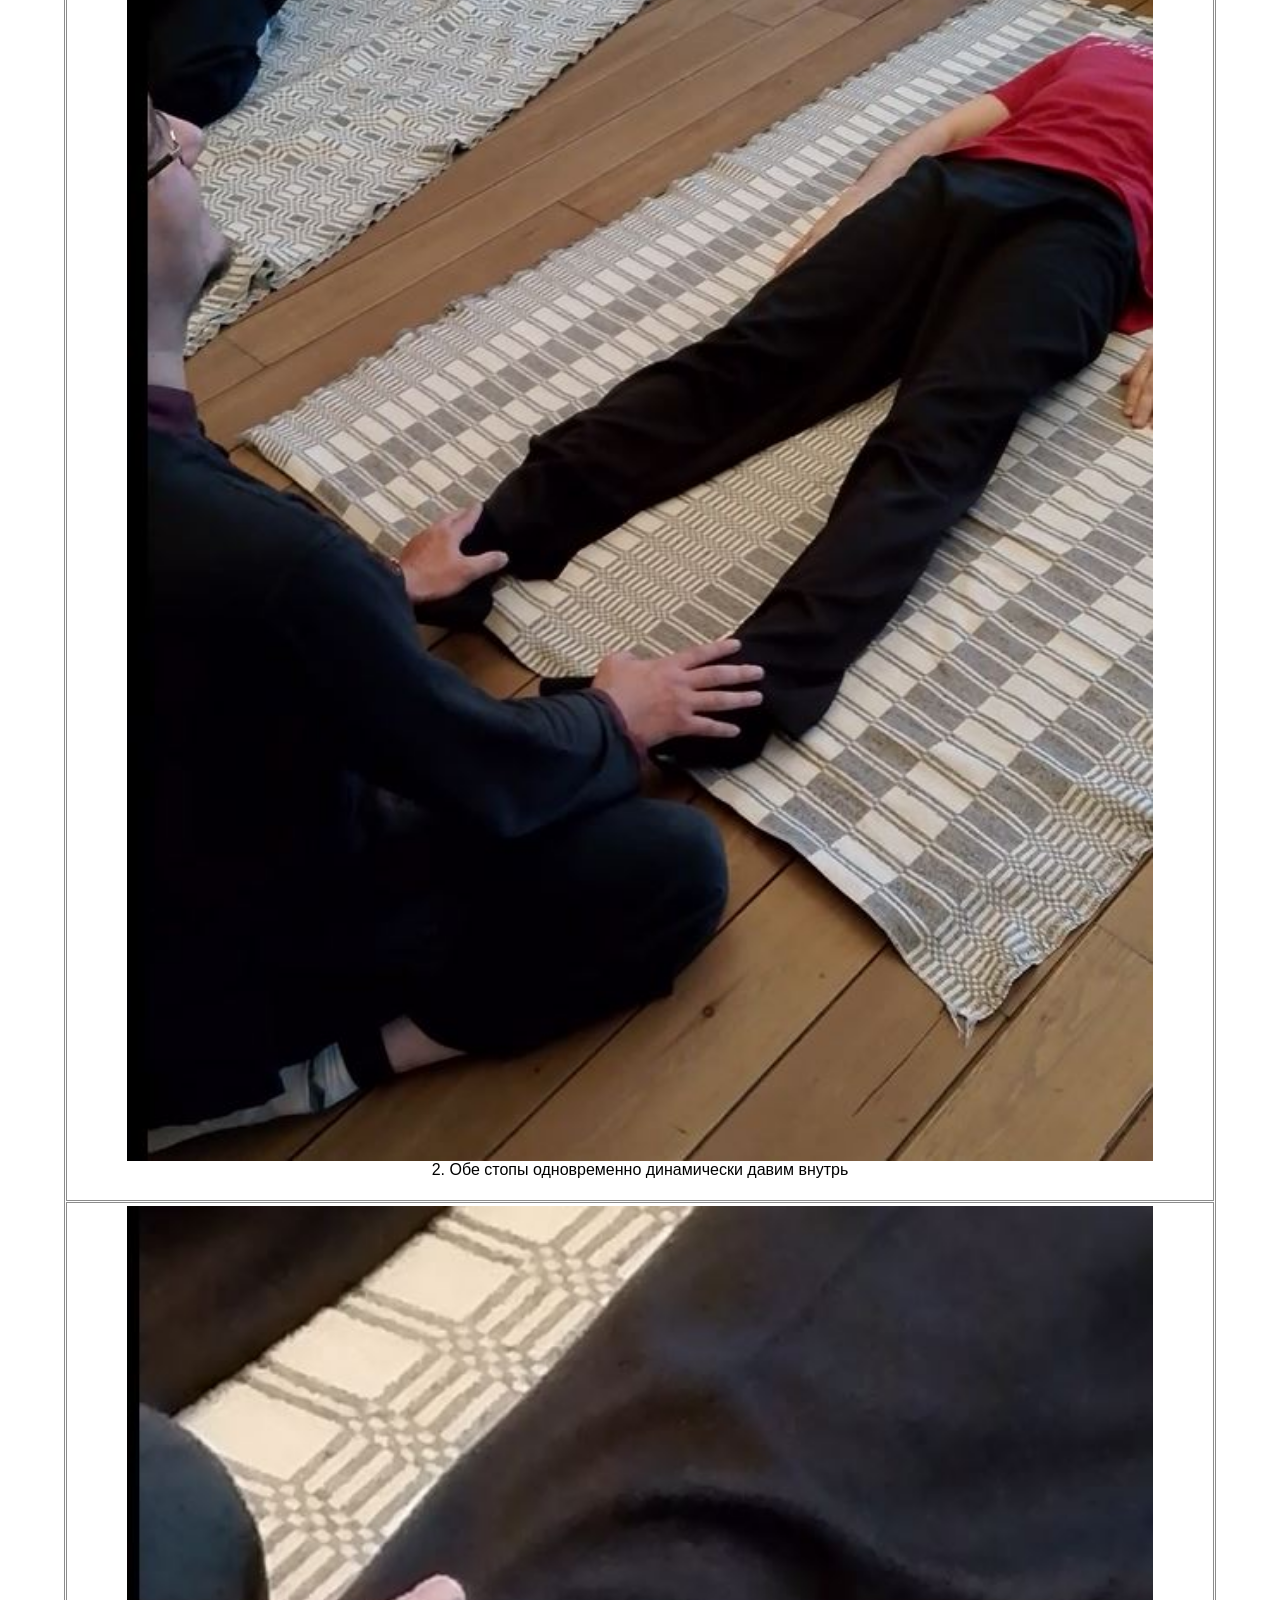
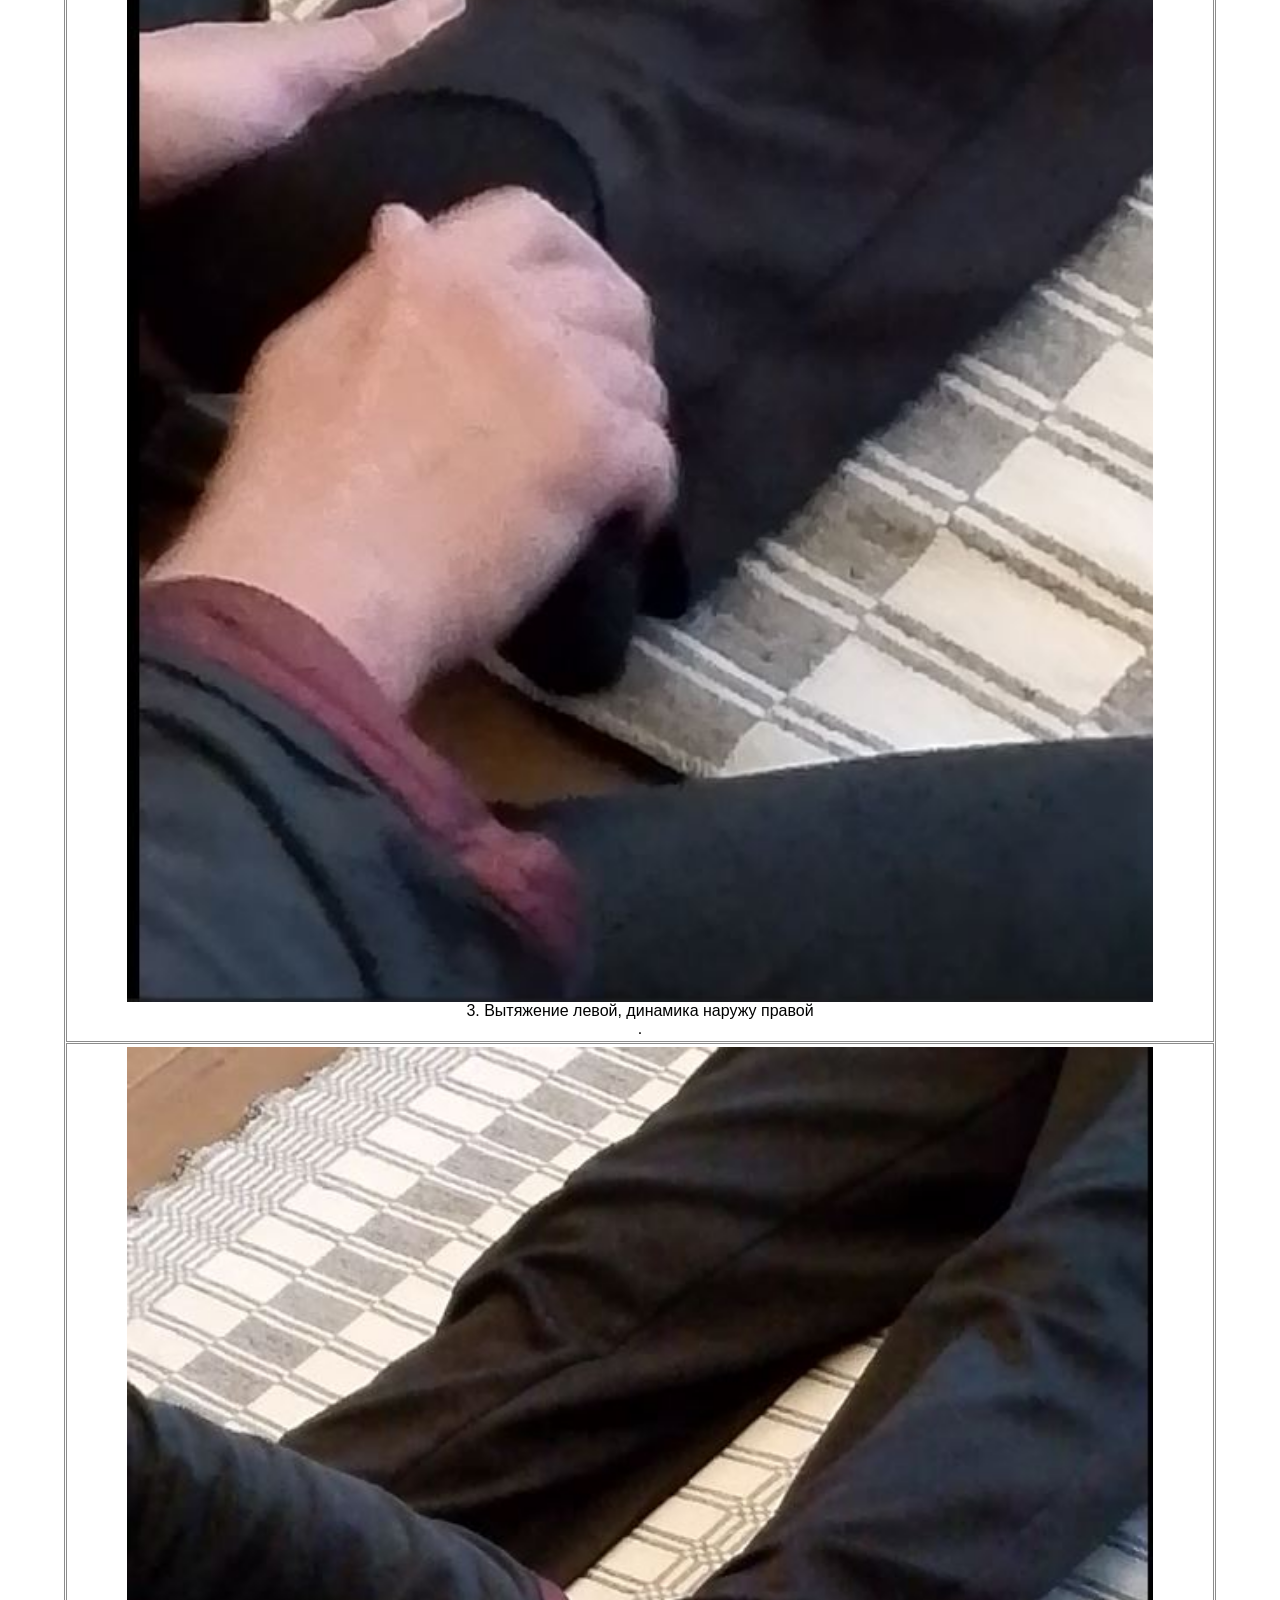
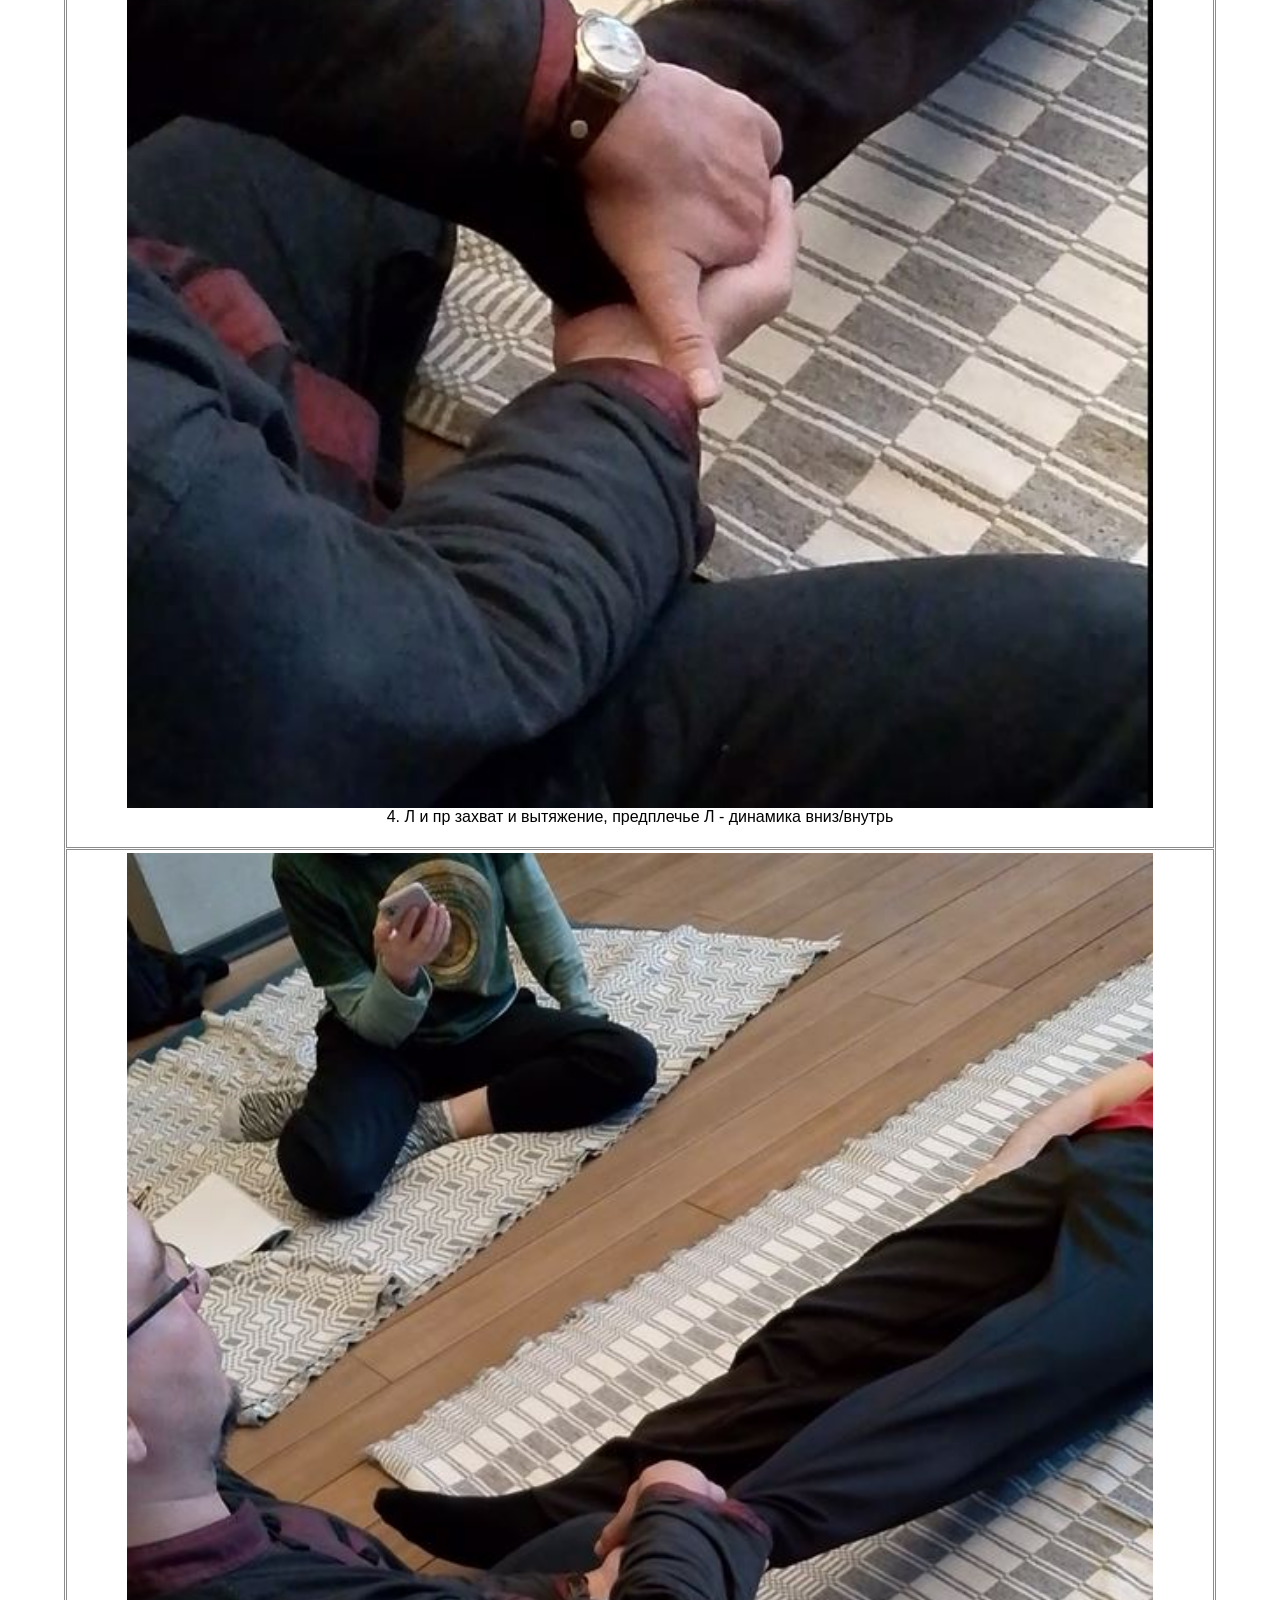
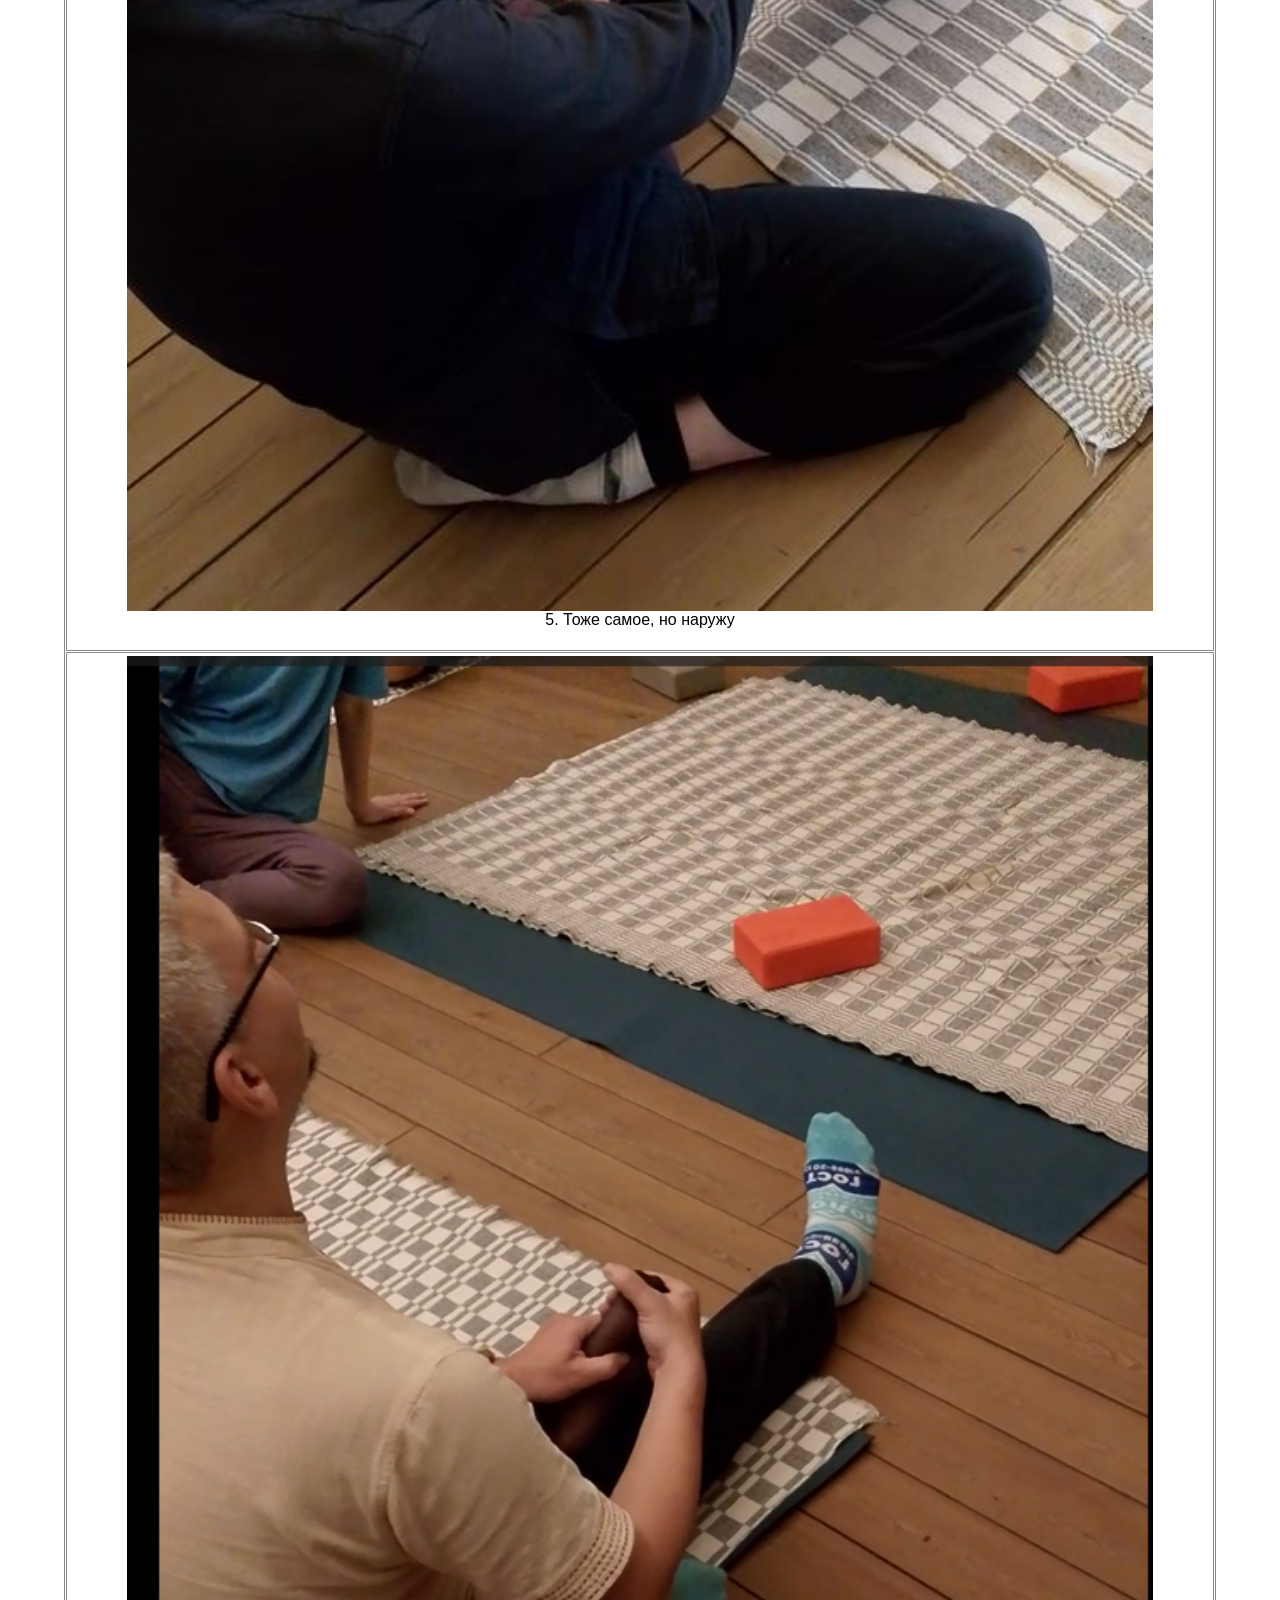
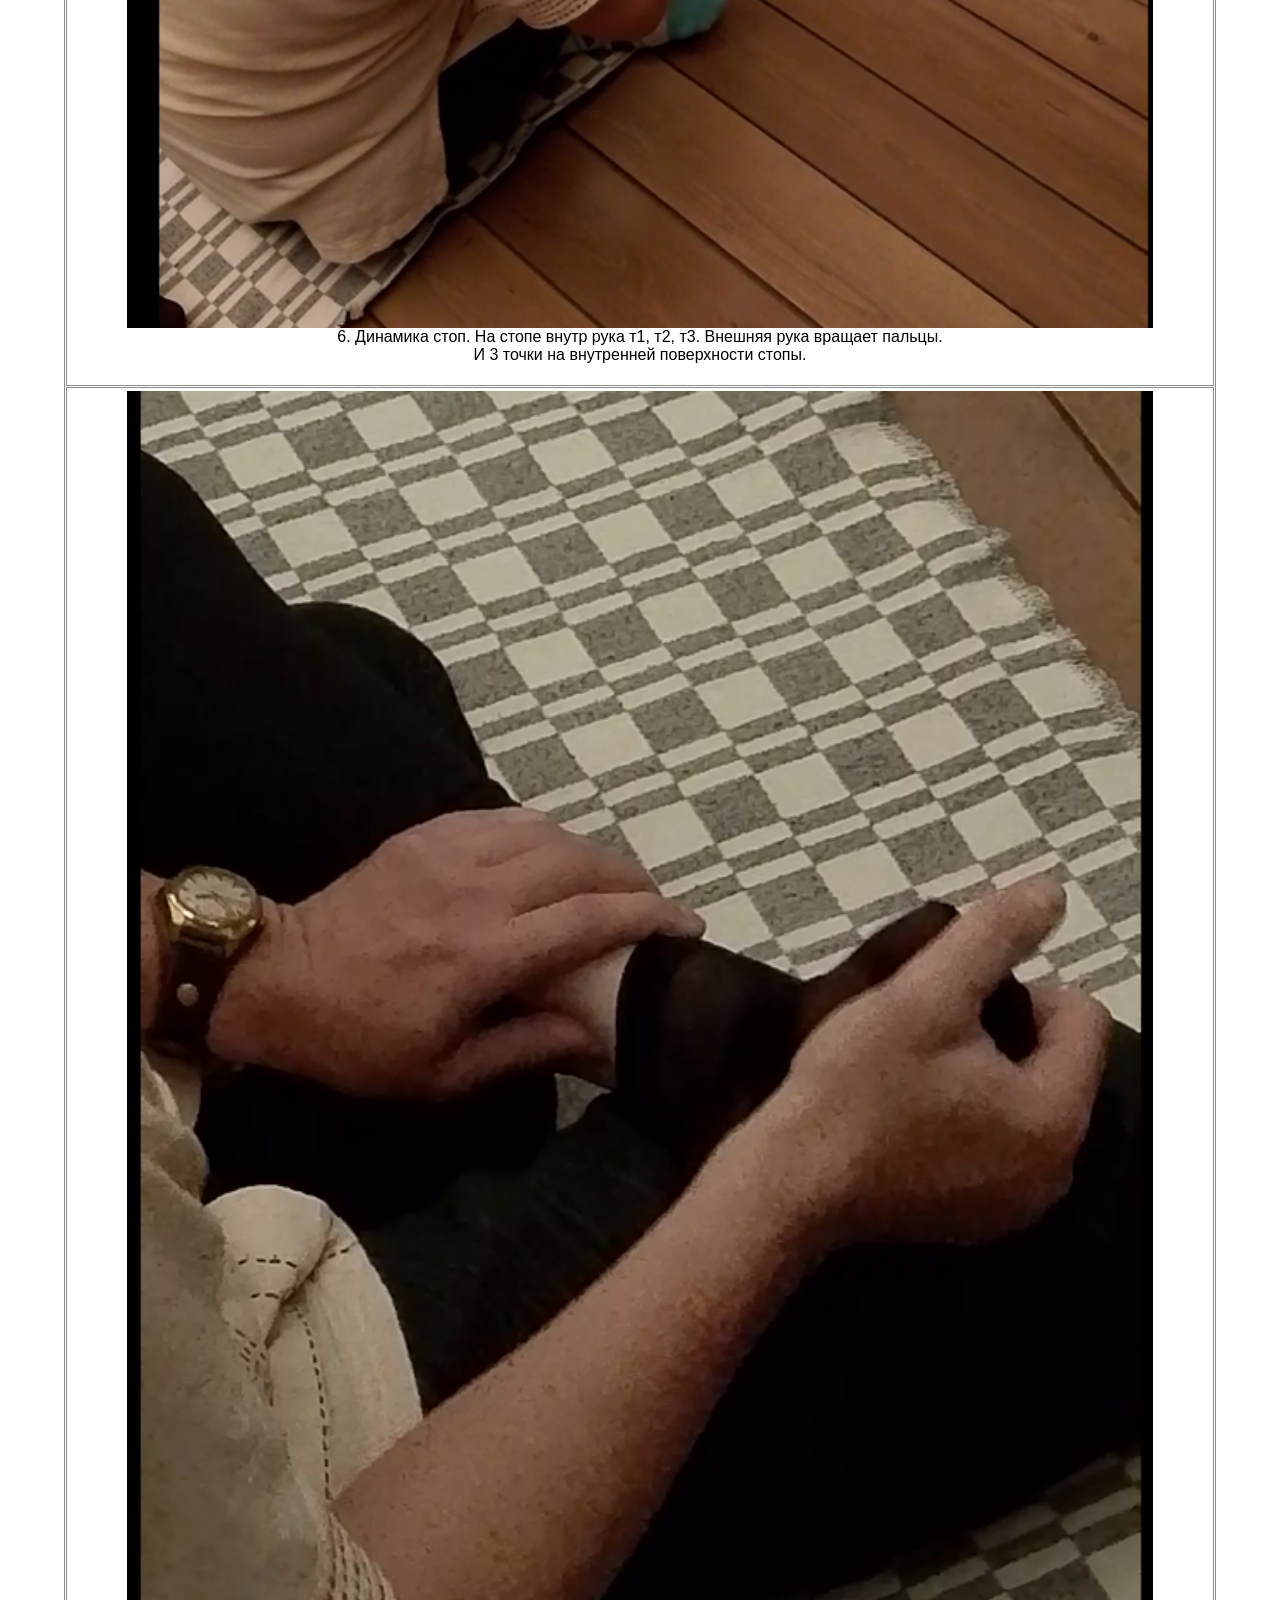
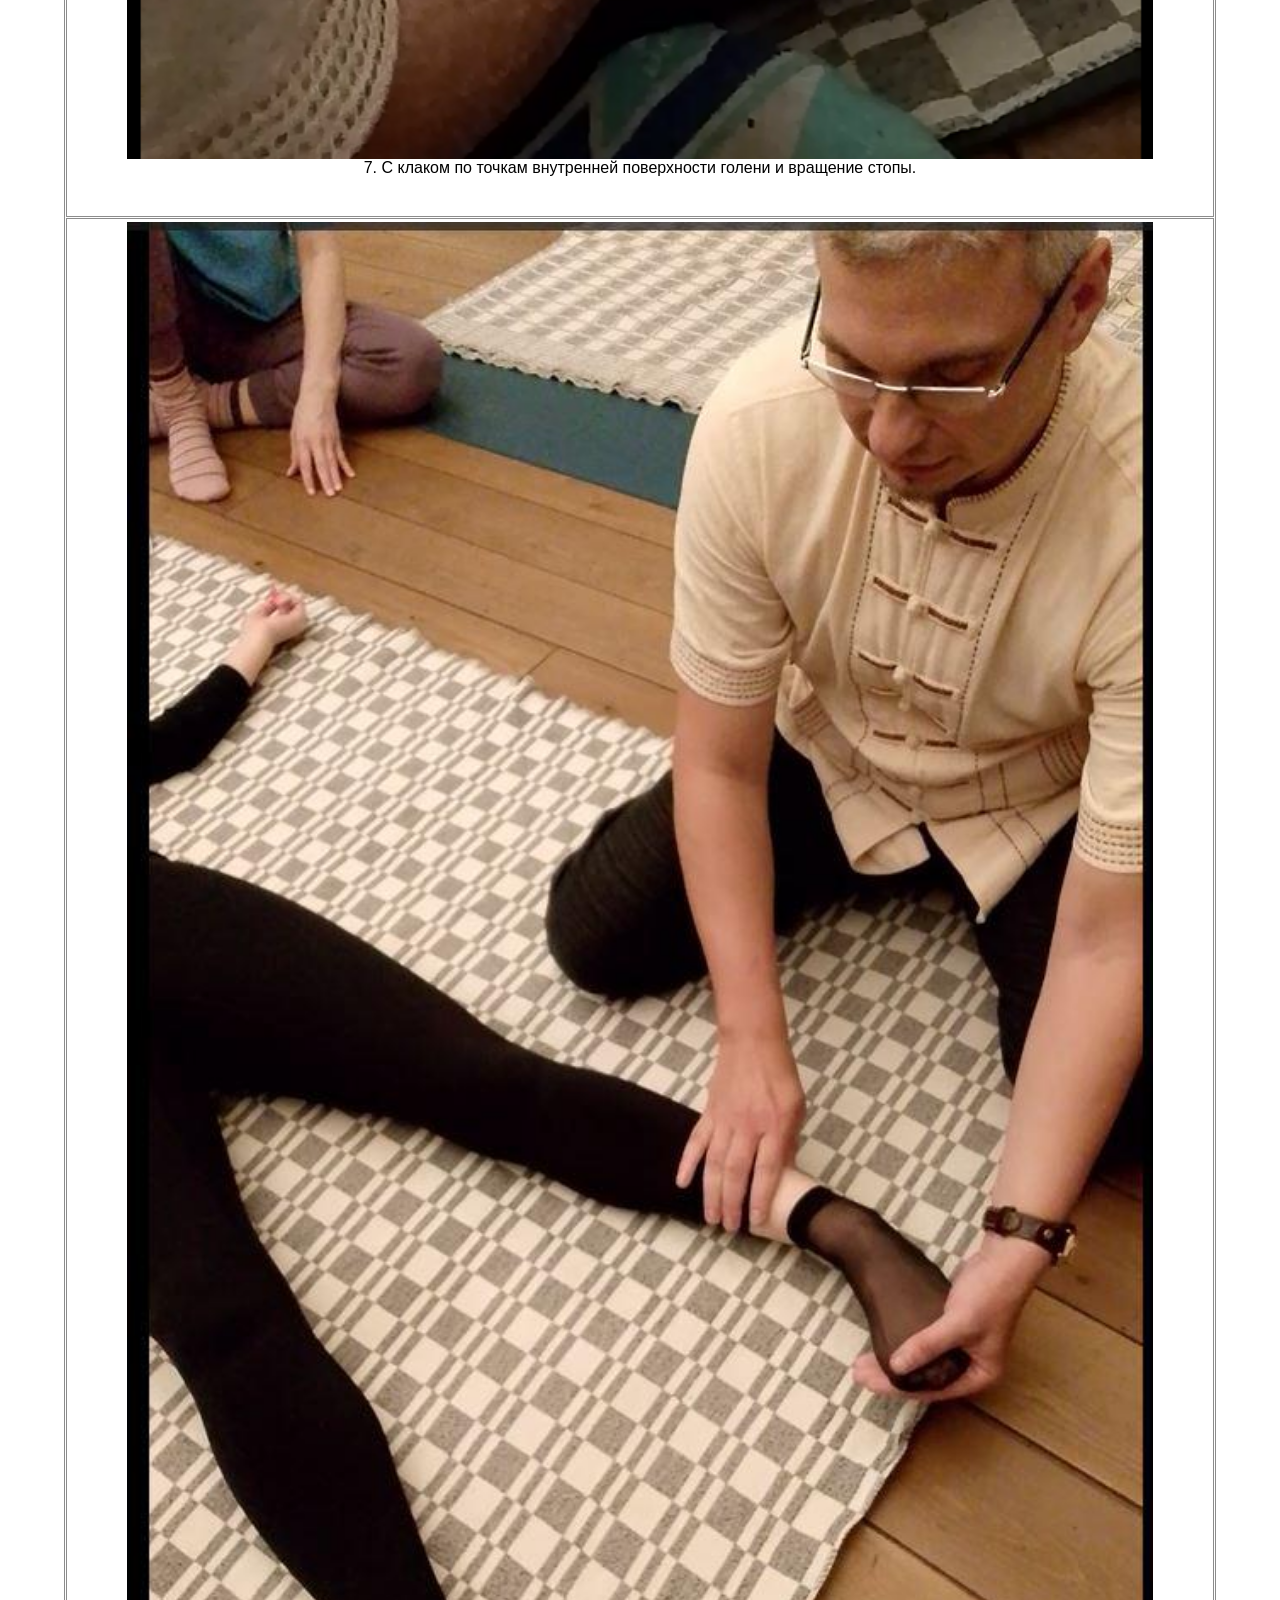
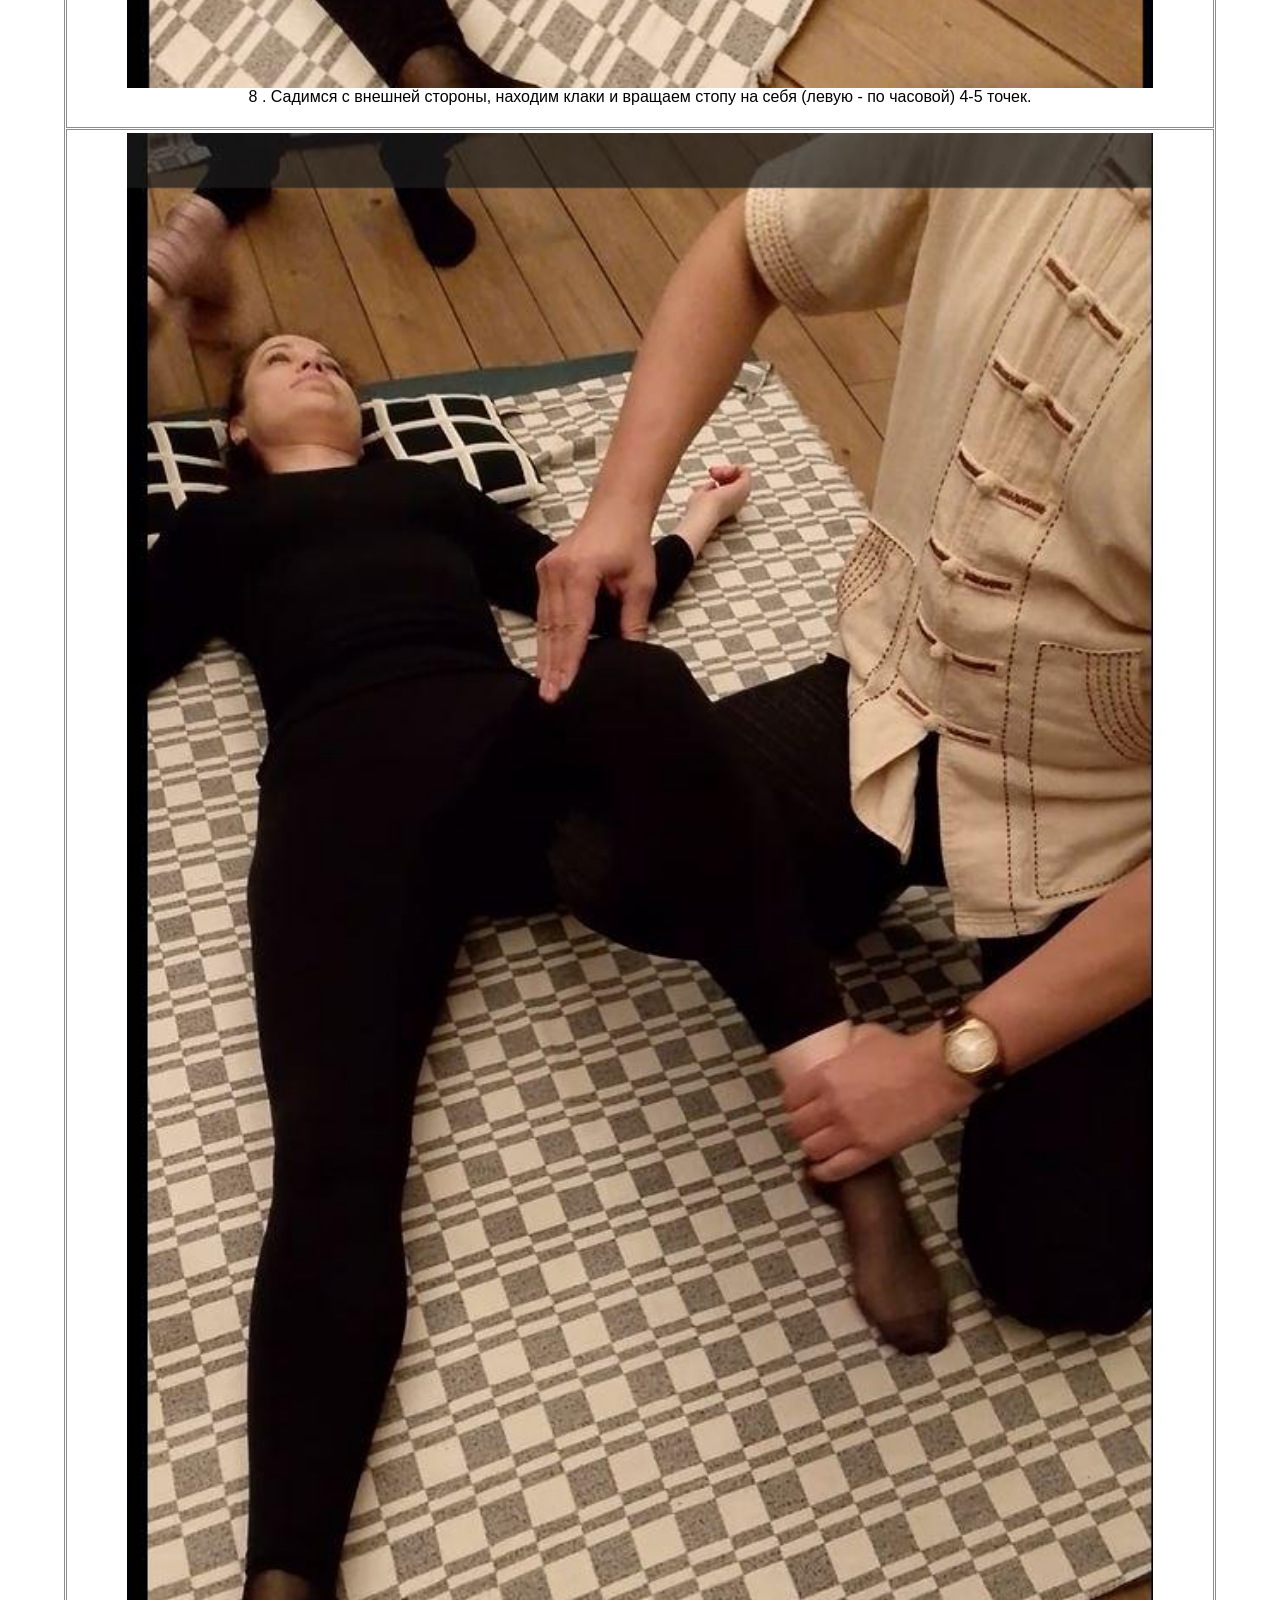
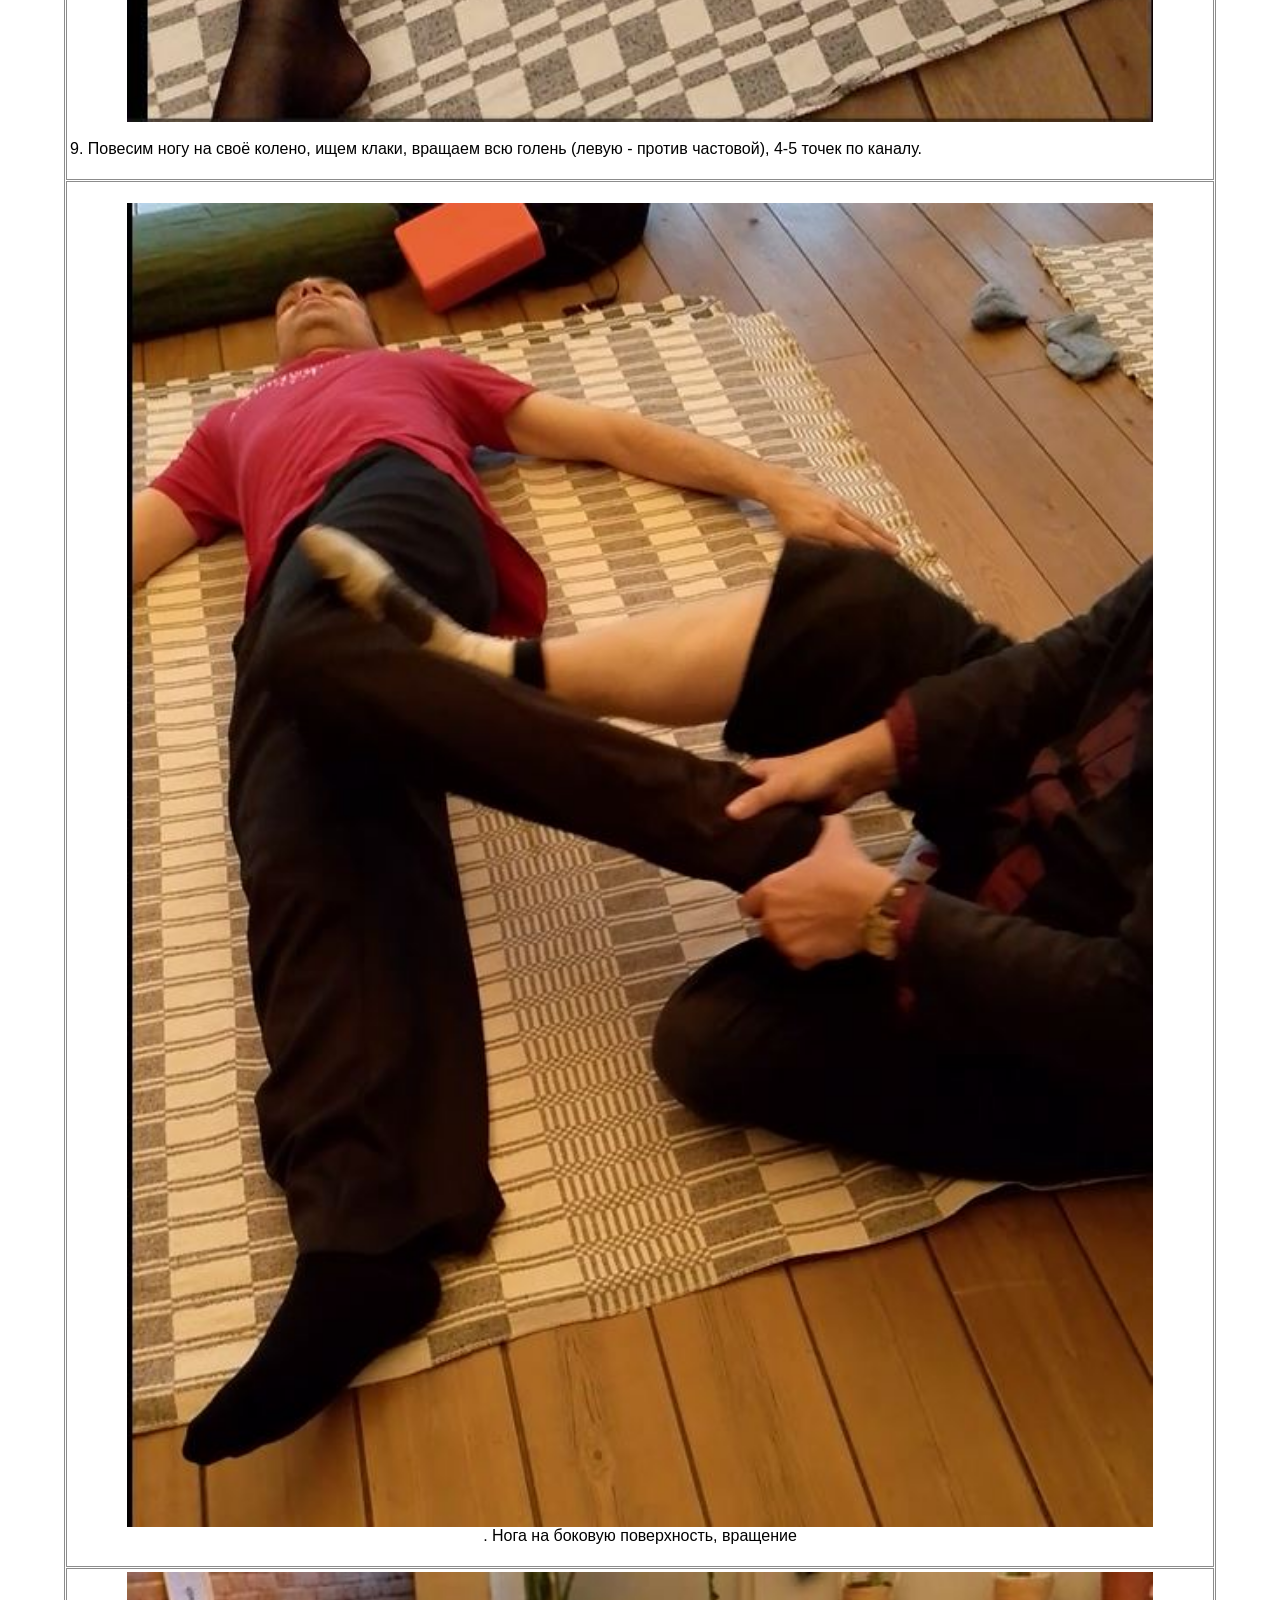
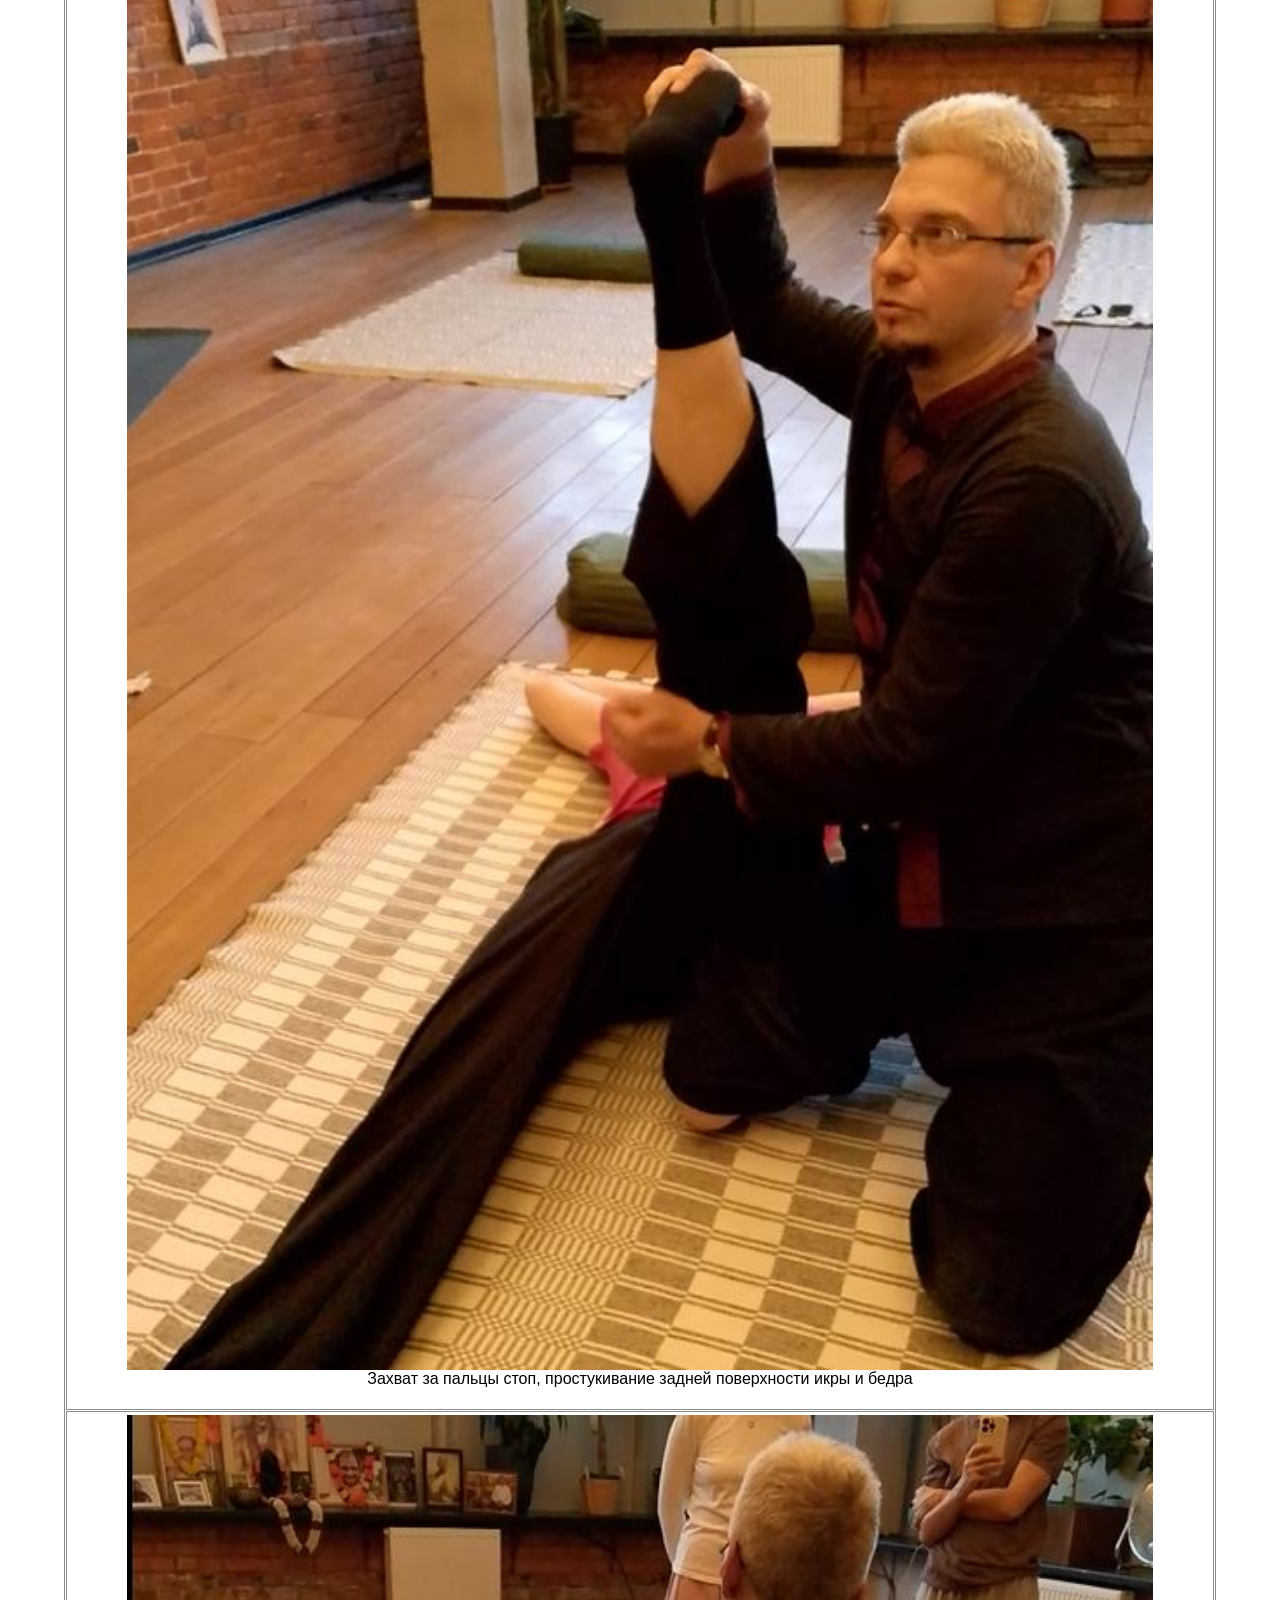
==== commit 4de4c34d: "12 картинок с надп 1 к90" ====
--- a/index.html
+++ b/index.html
@@ -5,118 +5,96 @@
 	<meta name="viewport" content="width=device-width, initial-scale=1">
 	<meta name="generator" content="RocketCake">
 	<title></title>
-	<link rel="stylesheet" type="text/css" href="index_html.css?h=9e71f1ea">
+	<link rel="stylesheet" type="text/css" href="index_html.css?h=b6748b89">
 </head>
 <body>
 <div class="textstyle1">
 <span class="textstyle2">&#1058;&#1072;&#1081;&#1089;&#1082;&#1072;&#1103; &#1087;&#1086;&#1089;&#1083;&#1077;&#1076;&#1086;&#1074;&#1072;&#1090;&#1077;&#1083;&#1100;&#1085;&#1086;&#1089;&#1090;&#1100;</span><span class="textstyle3"><br/><br/></span><table id="table_274cbdb6" cellpadding="3" cellspacing="1" >	<tr>
-		<td width="100%" height="542px" style="vertical-align: top; overflow:hidden; ">  <div id="cell_1efa2331">
-    <div class="textstyle4">
-<img src="rc_images/01_27_05_2026_182810.jpg" width="588" height="761" id="img_76422ff5" alt="" title="" /><span class="textstyle5"><br/>1. &#1054;&#1073;&#1077; &#1089;&#1090;&#1086;&#1087;&#1099; &#1086;&#1076;&#1085;&#1086;&#1074;&#1088;&#1077;&#1084;&#1077;&#1085;&#1085;&#1086; &#1076;&#1080;&#1085;&#1072;&#1084;&#1080;&#1095;&#1077;&#1089;&#1082;&#1080; &#1076;&#1072;&#1074;&#1080;&#1084; &#1085;&#1072;&#1088;&#1091;&#1078;&#1091;<br/><br/></span>      </div>
+		<td width="100%" height="688px" style="vertical-align: top; overflow:hidden; ">  <div id="cell_1efa2331">
+    <div class="textstyle1">
+<img src="rc_images/01_27_05_2026_182810.jpg" width="588" height="761" id="img_76422ff5" alt="" title="" /><span class="textstyle4"><br/>1. &#1054;&#1073;&#1077; &#1089;&#1090;&#1086;&#1087;&#1099; &#1086;&#1076;&#1085;&#1086;&#1074;&#1088;&#1077;&#1084;&#1077;&#1085;&#1085;&#1086; &#1076;&#1080;&#1085;&#1072;&#1084;&#1080;&#1095;&#1077;&#1089;&#1082;&#1080; &#1076;&#1072;&#1074;&#1080;&#1084; &#1085;&#1072;&#1088;&#1091;&#1078;&#1091;<br/><br/></span>      </div>
     </div>
 		</td>
 	</tr>
 	<tr>
-		<td width="100%" height="560px" style="vertical-align: top; overflow:hidden; ">  <div id="cell_1efa2331">
-    <div class="textstyle4">
-<img src="rc_images/02_27_05_2026_182855.jpg" width="596" height="771" id="img_6b364148" alt="" title="" />      </div>
+		<td width="100%" height="688px" style="vertical-align: top; overflow:hidden; ">  <div id="cell_1efa2331">
     <div class="textstyle1">
-<span class="textstyle5"><br/>2. &#1054;&#1073;&#1077; &#1089;&#1090;&#1086;&#1087;&#1099; &#1086;&#1076;&#1085;&#1086;&#1074;&#1088;&#1077;&#1084;&#1077;&#1085;&#1085;&#1086; &#1076;&#1080;&#1085;&#1072;&#1084;&#1080;&#1095;&#1077;&#1089;&#1082;&#1080; &#1076;&#1072;&#1074;&#1080;&#1084; &#1074;&#1085;&#1091;&#1090;&#1088;&#1100;<br/><br/></span>      </div>
+<img src="rc_images/02_27_05_2026_182855.jpg" width="596" height="771" id="img_6b364148" alt="" title="" /><span class="textstyle4"><br/>2. &#1054;&#1073;&#1077; &#1089;&#1090;&#1086;&#1087;&#1099; &#1086;&#1076;&#1085;&#1086;&#1074;&#1088;&#1077;&#1084;&#1077;&#1085;&#1085;&#1086; &#1076;&#1080;&#1085;&#1072;&#1084;&#1080;&#1095;&#1077;&#1089;&#1082;&#1080; &#1076;&#1072;&#1074;&#1080;&#1084; &#1074;&#1085;&#1091;&#1090;&#1088;&#1100;<br/><br/></span>      </div>
     </div>
 		</td>
 	</tr>
 	<tr>
-		<td width="100%" height="586px" style="vertical-align: top; overflow:hidden; ">  <div id="cell_1efa2331">
-    <div class="textstyle4">
-<img src="rc_images/03_27_05_2026_182855.jpg" width="585" height="796" id="img_5b6fb27c" alt="" title="" />      </div>
+		<td width="100%" height="722px" style="vertical-align: top; overflow:hidden; ">  <div id="cell_1efa2331">
     <div class="textstyle1">
-<span class="textstyle5"><br/>3. &#1042;&#1099;&#1090;&#1103;&#1078;&#1077;&#1085;&#1080;&#1077; &#1083;&#1077;&#1074;&#1086;&#1081;, &#1076;&#1080;&#1085;&#1072;&#1084;&#1080;&#1082;&#1072; &#1085;&#1072;&#1088;&#1091;&#1078;&#1091; &#1087;&#1088;&#1072;&#1074;&#1086;&#1081;<br/>.</span>      </div>
+<img src="rc_images/03_27_05_2026_182855.jpg" width="585" height="796" id="img_5b6fb27c" alt="" title="" /><span class="textstyle4"><br/>3. &#1042;&#1099;&#1090;&#1103;&#1078;&#1077;&#1085;&#1080;&#1077; &#1083;&#1077;&#1074;&#1086;&#1081;, &#1076;&#1080;&#1085;&#1072;&#1084;&#1080;&#1082;&#1072; &#1085;&#1072;&#1088;&#1091;&#1078;&#1091; &#1087;&#1088;&#1072;&#1074;&#1086;&#1081;<br/>.</span>      </div>
     </div>
 		</td>
 	</tr>
 	<tr>
-		<td width="100%" height="573px" style="vertical-align: top; overflow:hidden; ">  <div id="cell_1efa2331">
-    <div class="textstyle4">
-<img src="rc_images/04_21_04_2026_182855.jpg" width="588" height="780" id="img_77b41708" alt="" title="" />      </div>
+		<td width="100%" height="705px" style="vertical-align: top; overflow:hidden; ">  <div id="cell_1efa2331">
     <div class="textstyle1">
-<span class="textstyle5"><br/>4. &#1051; &#1080; &#1087;&#1088; &#1079;&#1072;&#1093;&#1074;&#1072;&#1090; &#1080; &#1074;&#1099;&#1090;&#1103;&#1078;&#1077;&#1085;&#1080;&#1077;, &#1087;&#1088;&#1077;&#1076;&#1087;&#1083;&#1077;&#1095;&#1100;&#1077; &#1051; - &#1076;&#1080;&#1085;&#1072;&#1084;&#1080;&#1082;&#1072; &#1074;&#1085;&#1080;&#1079;/&#1074;&#1085;&#1091;&#1090;&#1088;&#1100;<br/><br/></span>      </div>
+<img src="rc_images/04_21_04_2026_182855.jpg" width="588" height="780" id="img_77b41708" alt="" title="" /><span class="textstyle4"><br/>4. &#1051; &#1080; &#1087;&#1088; &#1079;&#1072;&#1093;&#1074;&#1072;&#1090; &#1080; &#1074;&#1099;&#1090;&#1103;&#1078;&#1077;&#1085;&#1080;&#1077;, &#1087;&#1088;&#1077;&#1076;&#1087;&#1083;&#1077;&#1095;&#1100;&#1077; &#1051; - &#1076;&#1080;&#1085;&#1072;&#1084;&#1080;&#1082;&#1072; &#1074;&#1085;&#1080;&#1079;/&#1074;&#1085;&#1091;&#1090;&#1088;&#1100;<br/><br/></span>      </div>
     </div>
 		</td>
 	</tr>
 	<tr>
-		<td width="100%" height="571px" style="vertical-align: top; overflow:hidden; ">  <div id="cell_1efa2331">
-    <div class="textstyle4">
-<img src="rc_images/05_21_04_2026_182855.jpg" width="585" height="774" id="img_3771cb8a" alt="" title="" />      </div>
+		<td width="100%" height="703px" style="vertical-align: top; overflow:hidden; ">  <div id="cell_1efa2331">
     <div class="textstyle1">
-<span class="textstyle5"><br/>5. &#1058;&#1086;&#1078;&#1077; &#1089;&#1072;&#1084;&#1086;&#1077;, &#1085;&#1086; &#1085;&#1072;&#1088;&#1091;&#1078;&#1091;<br/><br/></span>      </div>
+<img src="rc_images/05_21_04_2026_182855.jpg" width="585" height="774" id="img_3771cb8a" alt="" title="" /><span class="textstyle4"><br/>5. &#1058;&#1086;&#1078;&#1077; &#1089;&#1072;&#1084;&#1086;&#1077;, &#1085;&#1086; &#1085;&#1072;&#1088;&#1091;&#1078;&#1091;<br/><br/></span>      </div>
     </div>
 		</td>
 	</tr>
 	<tr>
-		<td width="100%" height="575px" style="vertical-align: top; overflow:hidden; ">  <div id="cell_1efa2331">
-    <div class="textstyle4">
-<img src="rc_images/1.png" width="607" height="753" id="img_24d810db" alt="" title="" />      </div>
+		<td width="100%" height="697px" style="vertical-align: top; overflow:hidden; ">  <div id="cell_1efa2331">
     <div class="textstyle1">
-<span class="textstyle5"><br/></span><span class="textstyle3">6. &#1044;&#1080;&#1085;&#1072;&#1084;&#1080;&#1082;&#1072; &#1089;&#1090;&#1086;&#1087;.  &#1053;&#1072; &#1089;&#1090;&#1086;&#1087;&#1077; &#1074;&#1085;&#1091;&#1090;&#1088; &#1088;&#1091;&#1082;&#1072; &#1090;1, &#1090;2, &#1090;3. &#1042;&#1085;&#1077;&#1096;&#1085;&#1103;&#1103; &#1088;&#1091;&#1082;&#1072; &#1074;&#1088;&#1072;&#1097;&#1072;&#1077;&#1090; &#1087;&#1072;&#1083;&#1100;&#1094;&#1099;.<br/>&#1048; 3 &#1090;&#1086;&#1095;&#1082;&#1080; &#1085;&#1072; &#1074;&#1085;&#1091;&#1090;&#1088;&#1077;&#1085;&#1085;&#1077;&#1081; &#1087;&#1086;&#1074;&#1077;&#1088;&#1093;&#1085;&#1086;&#1089;&#1090;&#1080; &#1089;&#1090;&#1086;&#1087;&#1099;.<br/><br/></span>      </div>
+<img src="rc_images/1.png" width="607" height="753" id="img_24d810db" alt="" title="" /><span class="textstyle4"><br/></span><span class="textstyle3">6. &#1044;&#1080;&#1085;&#1072;&#1084;&#1080;&#1082;&#1072; &#1089;&#1090;&#1086;&#1087;.  &#1053;&#1072; &#1089;&#1090;&#1086;&#1087;&#1077; &#1074;&#1085;&#1091;&#1090;&#1088; &#1088;&#1091;&#1082;&#1072; &#1090;1, &#1090;2, &#1090;3. &#1042;&#1085;&#1077;&#1096;&#1085;&#1103;&#1103; &#1088;&#1091;&#1082;&#1072; &#1074;&#1088;&#1072;&#1097;&#1072;&#1077;&#1090; &#1087;&#1072;&#1083;&#1100;&#1094;&#1099;.<br/>&#1048; 3 &#1090;&#1086;&#1095;&#1082;&#1080; &#1085;&#1072; &#1074;&#1085;&#1091;&#1090;&#1088;&#1077;&#1085;&#1085;&#1077;&#1081; &#1087;&#1086;&#1074;&#1077;&#1088;&#1093;&#1085;&#1086;&#1089;&#1090;&#1080; &#1089;&#1090;&#1086;&#1087;&#1099;.<br/><br/></span>      </div>
     </div>
 		</td>
 	</tr>
 	<tr>
-		<td width="100%" height="612px" style="vertical-align: top; overflow:hidden; ">  <div id="cell_557d032a">
-    <div class="textstyle4">
-<img src="rc_images/2.png" width="600" height="800" id="img_389f94e9" alt="" title="" />      </div>
+		<td width="100%" height="744px" style="vertical-align: top; overflow:hidden; ">  <div id="cell_557d032a">
     <div class="textstyle1">
-<span class="textstyle5"><br/></span><span class="textstyle3">7. &#1057; &#1082;&#1083;&#1072;&#1082;&#1086;&#1084; &#1087;&#1086; &#1090;&#1086;&#1095;&#1082;&#1072;&#1084; &#1074;&#1085;&#1091;&#1090;&#1088;&#1077;&#1085;&#1085;&#1077;&#1081; &#1087;&#1086;&#1074;&#1077;&#1088;&#1093;&#1085;&#1086;&#1089;&#1090;&#1080; &#1075;&#1086;&#1083;&#1077;&#1085;&#1080; &#1080; &#1074;&#1088;&#1072;&#1097;&#1077;&#1085;&#1080;&#1077; &#1089;&#1090;&#1086;&#1087;&#1099;.<br/><br/><br/></span>      </div>
+<img src="rc_images/2.png" width="600" height="800" id="img_389f94e9" alt="" title="" /><span class="textstyle4"><br/></span><span class="textstyle3">7. &#1057; &#1082;&#1083;&#1072;&#1082;&#1086;&#1084; &#1087;&#1086; &#1090;&#1086;&#1095;&#1082;&#1072;&#1084; &#1074;&#1085;&#1091;&#1090;&#1088;&#1077;&#1085;&#1085;&#1077;&#1081; &#1087;&#1086;&#1074;&#1077;&#1088;&#1093;&#1085;&#1086;&#1089;&#1090;&#1080; &#1075;&#1086;&#1083;&#1077;&#1085;&#1080; &#1080; &#1074;&#1088;&#1072;&#1097;&#1077;&#1085;&#1080;&#1077; &#1089;&#1090;&#1086;&#1087;&#1099;.<br/><br/><br/></span>      </div>
     </div>
 		</td>
 	</tr>
 	<tr>
-		<td width="100%" height="613px" style="vertical-align: top; overflow:hidden; ">  <div id="cell_3310436c">
-    <div class="textstyle4">
-<img src="rc_images/27_05_2026_162608.jpg" width="604" height="863" id="img_632d7c06" alt="" title="" />      </div>
+		<td width="100%" height="775px" style="vertical-align: top; overflow:hidden; ">  <div id="cell_3310436c">
     <div class="textstyle1">
-<span class="textstyle5">8 . &#1057;&#1072;&#1076;&#1080;&#1084;&#1089;&#1103; &#1089; &#1074;&#1085;&#1077;&#1096;&#1085;&#1077;&#1081; &#1089;&#1090;&#1086;&#1088;&#1086;&#1085;&#1099;, &#1085;&#1072;&#1093;&#1086;&#1076;&#1080;&#1084; &#1082;&#1083;&#1072;&#1082;&#1080; &#1080; &#1074;&#1088;&#1072;&#1097;&#1072;&#1077;&#1084; &#1089;&#1090;&#1086;&#1087;&#1091; &#1085;&#1072; &#1089;&#1077;&#1073;&#1103; (&#1083;&#1077;&#1074;&#1091;&#1102; - &#1087;&#1086; &#1095;&#1072;&#1089;&#1086;&#1074;&#1086;&#1081;) 4-5 &#1090;&#1086;&#1095;&#1077;&#1082;.</span><span class="textstyle5"><br/><br/></span>      </div>
+<img src="rc_images/27_05_2026_162608.jpg" width="604" height="863" id="img_632d7c06" alt="" title="" /><span class="textstyle4"><br/>8 . &#1057;&#1072;&#1076;&#1080;&#1084;&#1089;&#1103; &#1089; &#1074;&#1085;&#1077;&#1096;&#1085;&#1077;&#1081; &#1089;&#1090;&#1086;&#1088;&#1086;&#1085;&#1099;, &#1085;&#1072;&#1093;&#1086;&#1076;&#1080;&#1084; &#1082;&#1083;&#1072;&#1082;&#1080; &#1080; &#1074;&#1088;&#1072;&#1097;&#1072;&#1077;&#1084; &#1089;&#1090;&#1086;&#1087;&#1091; &#1085;&#1072; &#1089;&#1077;&#1073;&#1103; (&#1083;&#1077;&#1074;&#1091;&#1102; - &#1087;&#1086; &#1095;&#1072;&#1089;&#1086;&#1074;&#1086;&#1081;) 4-5 &#1090;&#1086;&#1095;&#1077;&#1082;.<br/><br/></span>      </div>
     </div>
 		</td>
 	</tr>
 	<tr>
-		<td width="100%" height="679px" style="vertical-align: top; overflow:hidden; ">  <div id="cell_3310436c">
-    <div class="textstyle4">
+		<td width="100%" height="854px" style="vertical-align: top; overflow:hidden; ">  <div id="cell_3310436c">
+    <div class="textstyle1">
 <img src="rc_images/27_05_2026_162957.jpg" width="598" height="926" id="img_5ef93a62" alt="" title="" />      </div>
-    <div class="textstyle1">
-<span class="textstyle5"><br/></span><span class="textstyle5">9. &#1055;&#1086;&#1074;&#1077;&#1089;&#1080;&#1084; &#1085;&#1086;&#1075;&#1091; &#1085;&#1072; &#1089;&#1074;&#1086;&#1105; &#1082;&#1086;&#1083;&#1077;&#1085;&#1086;, &#1080;&#1097;&#1077;&#1084; &#1082;&#1083;&#1072;&#1082;&#1080;, &#1074;&#1088;&#1072;&#1097;&#1072;&#1077;&#1084; &#1074;&#1089;&#1102; &#1075;&#1086;&#1083;&#1077;&#1085;&#1100; (&#1083;&#1077;&#1074;&#1091;&#1102; - &#1087;&#1088;&#1086;&#1090;&#1080;&#1074; &#1095;&#1072;&#1089;&#1090;&#1086;&#1074;&#1086;&#1081;), 4-5 &#1090;&#1086;&#1095;&#1077;&#1082; &#1087;&#1086; &#1082;&#1072;&#1085;&#1072;&#1083;&#1091;.<br/><br/></span>      </div>
+    <div class="textstyle5">
+<span class="textstyle4"><br/></span><span class="textstyle4">9. &#1055;&#1086;&#1074;&#1077;&#1089;&#1080;&#1084; &#1085;&#1086;&#1075;&#1091; &#1085;&#1072; &#1089;&#1074;&#1086;&#1105; &#1082;&#1086;&#1083;&#1077;&#1085;&#1086;, &#1080;&#1097;&#1077;&#1084; &#1082;&#1083;&#1072;&#1082;&#1080;, &#1074;&#1088;&#1072;&#1097;&#1072;&#1077;&#1084; &#1074;&#1089;&#1102; &#1075;&#1086;&#1083;&#1077;&#1085;&#1100; (&#1083;&#1077;&#1074;&#1091;&#1102; - &#1087;&#1088;&#1086;&#1090;&#1080;&#1074; &#1095;&#1072;&#1089;&#1090;&#1086;&#1074;&#1086;&#1081;), 4-5 &#1090;&#1086;&#1095;&#1077;&#1082; &#1087;&#1086; &#1082;&#1072;&#1085;&#1072;&#1083;&#1091;.<br/><br/></span>      </div>
     </div>
 		</td>
 	</tr>
 	<tr>
-		<td width="100%" height="577px" style="vertical-align: top; overflow:hidden; ">  <div id="cell_3310436c">
+		<td width="100%" height="705px" style="vertical-align: top; overflow:hidden; ">  <div id="cell_3310436c">
     <div class="textstyle1">
-<span class="textstyle5"><br/></span>      </div>
-    <div class="textstyle4">
-<img src="rc_images/06_21_04_2026_182855.jpg" width="588" height="759" id="img_363ca6fd" alt="" title="" />      </div>
-    <div class="textstyle1">
-<span class="textstyle5"><br/></span><span class="textstyle5">. &#1053;&#1086;&#1075;&#1072; &#1085;&#1072; &#1073;&#1086;&#1082;&#1086;&#1074;&#1091;&#1102; &#1087;&#1086;&#1074;&#1077;&#1088;&#1093;&#1085;&#1086;&#1089;&#1090;&#1100;, &#1074;&#1088;&#1072;&#1097;&#1077;&#1085;&#1080;&#1077;<br/><br/></span>      </div>
+<span class="textstyle4"><br/></span><img src="rc_images/06_21_04_2026_182855.jpg" width="588" height="759" id="img_363ca6fd" alt="" title="" /><span class="textstyle4"><br/>. &#1053;&#1086;&#1075;&#1072; &#1085;&#1072; &#1073;&#1086;&#1082;&#1086;&#1074;&#1091;&#1102; &#1087;&#1086;&#1074;&#1077;&#1088;&#1093;&#1085;&#1086;&#1089;&#1090;&#1100;, &#1074;&#1088;&#1072;&#1097;&#1077;&#1085;&#1080;&#1077;<br/><br/></span>      </div>
     </div>
 		</td>
 	</tr>
 	<tr>
-		<td width="100%" height="587px" style="vertical-align: top; overflow:hidden; ">  <div id="cell_3310436c">
-    <div class="textstyle4">
-<img src="rc_images/07_21_04_2026_182855prostukivanie.jpg" width="566" height="771" id="img_60e09244" alt="" title="" />      </div>
+		<td width="100%" height="723px" style="vertical-align: top; overflow:hidden; ">  <div id="cell_3310436c">
     <div class="textstyle1">
-<span class="textstyle5"><br/>&#1047;&#1072;&#1093;&#1074;&#1072;&#1090; &#1079;&#1072; &#1087;&#1072;&#1083;&#1100;&#1094;&#1099; &#1089;&#1090;&#1086;&#1087;, &#1087;&#1088;&#1086;&#1089;&#1090;&#1091;&#1082;&#1080;&#1074;&#1072;&#1085;&#1080;&#1077; &#1079;&#1072;&#1076;&#1085;&#1077;&#1081; &#1087;&#1086;&#1074;&#1077;&#1088;&#1093;&#1085;&#1086;&#1089;&#1090;&#1080; &#1080;&#1082;&#1088;&#1099; &#1080; &#1073;&#1077;&#1076;&#1088;&#1072;<br/><br/></span>      </div>
+<img src="rc_images/07_21_04_2026_182855prostukivanie.jpg" width="566" height="771" id="img_60e09244" alt="" title="" /><span class="textstyle4"><br/>&#1047;&#1072;&#1093;&#1074;&#1072;&#1090; &#1079;&#1072; &#1087;&#1072;&#1083;&#1100;&#1094;&#1099; &#1089;&#1090;&#1086;&#1087;, &#1087;&#1088;&#1086;&#1089;&#1090;&#1091;&#1082;&#1080;&#1074;&#1072;&#1085;&#1080;&#1077; &#1079;&#1072;&#1076;&#1085;&#1077;&#1081; &#1087;&#1086;&#1074;&#1077;&#1088;&#1093;&#1085;&#1086;&#1089;&#1090;&#1080; &#1080;&#1082;&#1088;&#1099; &#1080; &#1073;&#1077;&#1076;&#1088;&#1072;<br/><br/></span>      </div>
     </div>
 		</td>
 	</tr>
 	<tr>
-		<td width="100%" height="609px" style="vertical-align: top; overflow:hidden; ">  <div id="cell_3310436c">
-    <div class="textstyle4">
-<img src="rc_images/08_21_04_2026_182855.jpg" width="584" height="833" id="img_4a51962e" alt="" title="" />      </div>
+		<td width="100%" height="771px" style="vertical-align: top; overflow:hidden; ">  <div id="cell_3310436c">
     <div class="textstyle1">
-<span class="textstyle5">&#1044;&#1080;&#1085;&#1072;&#1084;&#1080;&#1095;&#1077;&#1089;&#1082;&#1080;&#1081; &#1096;&#1087;&#1072;&#1075;&#1072;&#1090;, &#1089;&#1085;&#1072;&#1095;&#1072;&#1083;&#1072; &#1076;&#1072;&#1074;&#1080;&#1084; &#1085;&#1072; &#1073;&#1077;&#1076;&#1088;&#1086;, &#1072; &#1087;&#1086;&#1090;&#1086;&#1084; &#1085;&#1072; &#1087;&#1103;&#1090;&#1082;&#1091;<br/><br/><br/></span>      </div>
+<img src="rc_images/08_21_04_2026_182855.jpg" width="584" height="833" id="img_4a51962e" alt="" title="" /><span class="textstyle4"><br/>&#1044;&#1080;&#1085;&#1072;&#1084;&#1080;&#1095;&#1077;&#1089;&#1082;&#1080;&#1081; &#1096;&#1087;&#1072;&#1075;&#1072;&#1090;, &#1089;&#1085;&#1072;&#1095;&#1072;&#1083;&#1072; &#1076;&#1072;&#1074;&#1080;&#1084; &#1085;&#1072; &#1073;&#1077;&#1076;&#1088;&#1086;, &#1072; &#1087;&#1086;&#1090;&#1086;&#1084; &#1085;&#1072; &#1087;&#1103;&#1090;&#1082;&#1091;<br/><br/><br/></span>      </div>
     </div>
 		</td>
 	</tr>
-</table><span class="textstyle3"><br/><br/><br/><br/><br/><br/><br/></span><span class="textstyle5"><br/><br/><br/><br/><br/><br/><br/></span><span class="textstyle5"><br/><br/></span>  </div>
+</table><span class="textstyle3"><br/><br/><br/><br/><br/><br/><br/></span><span class="textstyle4"><br/><br/><br/><br/><br/><br/><br/><br/><br/></span>  </div>
 </body>
 </html>
--- a/index_html.css
+++ b/index_html.css
@@ -5,33 +5,33 @@
 #table_274cbdb6 th { border: 1px solid #8C8C8C;  } 
 #table_274cbdb6 td { border: 1px solid #8C8C8C;  } 
 body { background-color:#FFFFFF; padding:0;  margin: 0; }
-.textstyle1 { text-align:left; }
+.textstyle1 { text-align:center; }
 .textstyle2 { font-size:24pt; font-family:Verdana, Geneva, sans-serif; color:#000000;  }
 .textstyle3 { font-size:12pt; font-family:Verdana, Geneva, sans-serif; color:#000000;  }
 #table_274cbdb6 { box-sizing: border-box; vertical-align: bottom; position:relative; display: inline-table; width:90%; height:1663px; background:none; border: 1px solid #8C8C8C; table-layout: fixed;  }
 #cell_1efa2331 {  }
-.textstyle4 { text-align:center; }
-#img_76422ff5 { vertical-align: bottom; position:relative; display: inline-block; width:70%; background:none; height:auto;  }
-.textstyle5 { font-size:12pt; font-family:Arial, Helvetica, sans-serif; color:#000000;  }
+#img_76422ff5 { vertical-align: bottom; position:relative; display: inline-block; width:90%; background:none; height:auto;  }
+.textstyle4 { font-size:12pt; font-family:Arial, Helvetica, sans-serif; color:#000000;  }
 #cell_1efa2331 {  }
-#img_6b364148 { vertical-align: bottom; position:relative; display: inline-block; width:70%; background:none; height:auto;  }
+#img_6b364148 { vertical-align: bottom; position:relative; display: inline-block; width:90%; background:none; height:auto;  }
 #cell_1efa2331 {  }
-#img_5b6fb27c { vertical-align: bottom; position:relative; display: inline-block; width:70%; background:none; height:auto;  }
+#img_5b6fb27c { vertical-align: bottom; position:relative; display: inline-block; width:90%; background:none; height:auto;  }
 #cell_1efa2331 {  }
-#img_77b41708 { vertical-align: bottom; position:relative; display: inline-block; width:70%; background:none; height:auto;  }
+#img_77b41708 { vertical-align: bottom; position:relative; display: inline-block; width:90%; background:none; height:auto;  }
 #cell_1efa2331 {  }
-#img_3771cb8a { vertical-align: bottom; position:relative; display: inline-block; width:70%; background:none; height:auto;  }
+#img_3771cb8a { vertical-align: bottom; position:relative; display: inline-block; width:90%; background:none; height:auto;  }
 #cell_1efa2331 {  }
-#img_24d810db { vertical-align: bottom; position:relative; display: inline-block; width:70%; background:none; height:auto;  }
+#img_24d810db { vertical-align: bottom; position:relative; display: inline-block; width:90%; background:none; height:auto;  }
 #cell_557d032a {  }
-#img_389f94e9 { vertical-align: bottom; position:relative; display: inline-block; width:70%; background:none; height:auto;  }
+#img_389f94e9 { vertical-align: bottom; position:relative; display: inline-block; width:90%; background:none; height:auto;  }
 #cell_3310436c {  }
-#img_632d7c06 { vertical-align: bottom; position:relative; display: inline-block; width:70%; background:none; height:auto;  }
+#img_632d7c06 { vertical-align: bottom; position:relative; display: inline-block; width:90%; background:none; height:auto;  }
 #cell_3310436c {  }
-#img_5ef93a62 { vertical-align: bottom; position:relative; display: inline-block; width:70%; background:none; height:auto;  }
+#img_5ef93a62 { vertical-align: bottom; position:relative; display: inline-block; width:90%; background:none; height:auto;  }
+.textstyle5 { text-align:left; }
 #cell_3310436c {  }
-#img_363ca6fd { vertical-align: bottom; position:relative; display: inline-block; width:70%; background:none; height:auto;  }
+#img_363ca6fd { vertical-align: bottom; position:relative; display: inline-block; width:90%; background:none; height:auto;  }
 #cell_3310436c {  }
-#img_60e09244 { vertical-align: bottom; position:relative; display: inline-block; width:70%; background:none; height:auto;  }
+#img_60e09244 { vertical-align: bottom; position:relative; display: inline-block; width:90%; background:none; height:auto;  }
 #cell_3310436c {  }
-#img_4a51962e { vertical-align: bottom; position:relative; display: inline-block; width:70%; background:none; height:auto;  }
+#img_4a51962e { vertical-align: bottom; position:relative; display: inline-block; width:90%; background:none; height:auto;  }
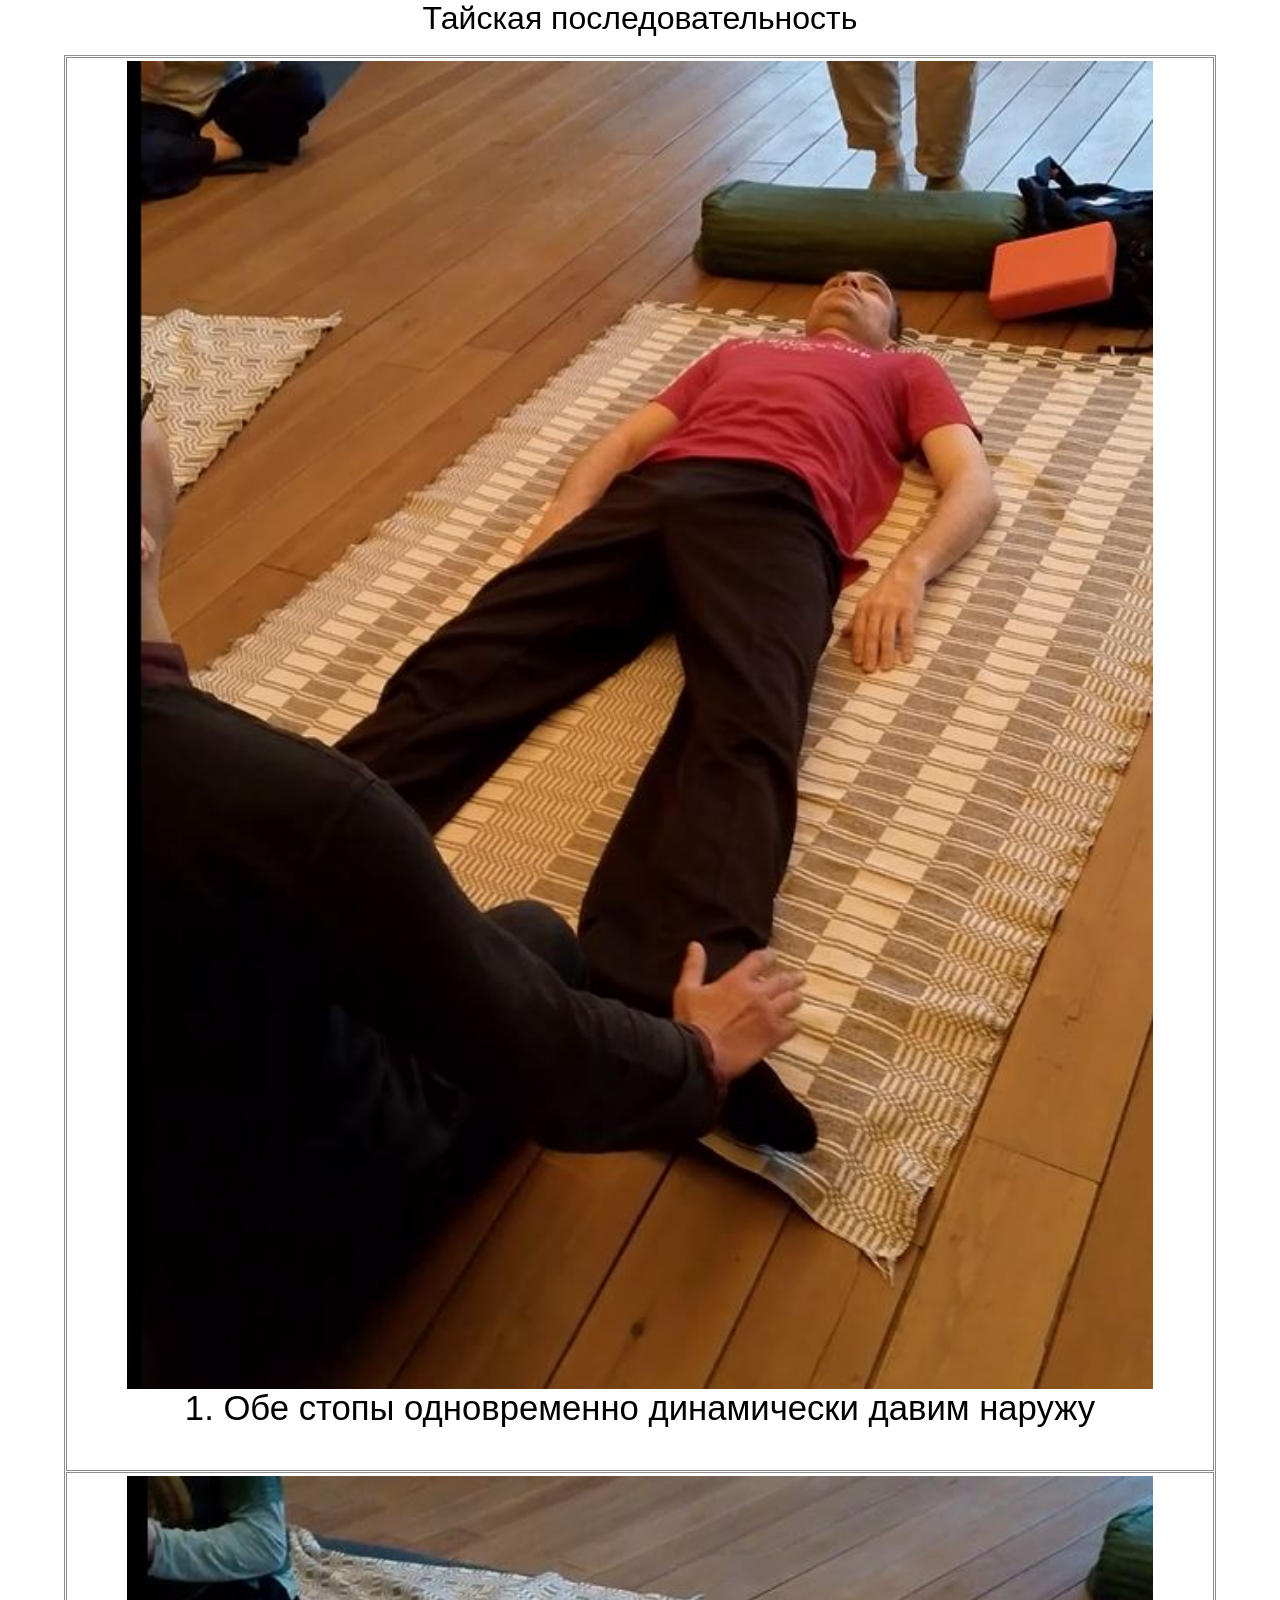
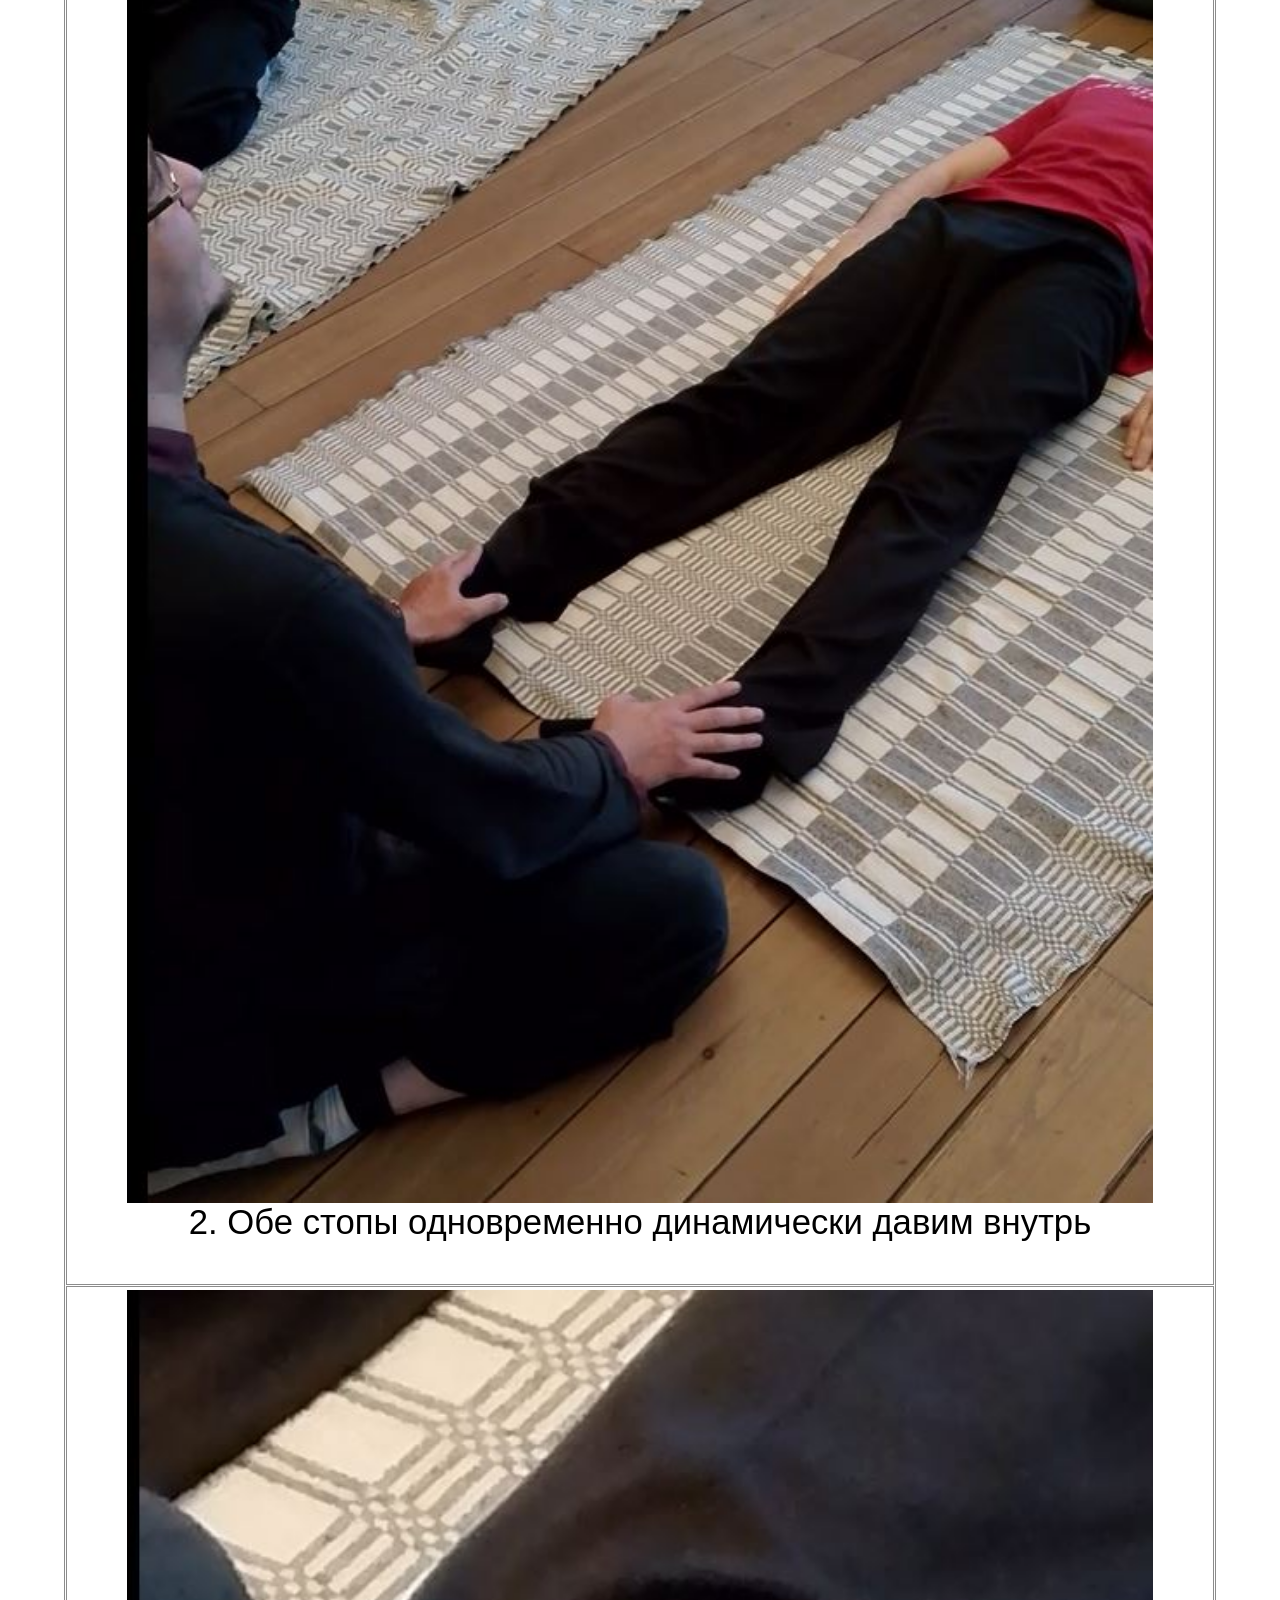
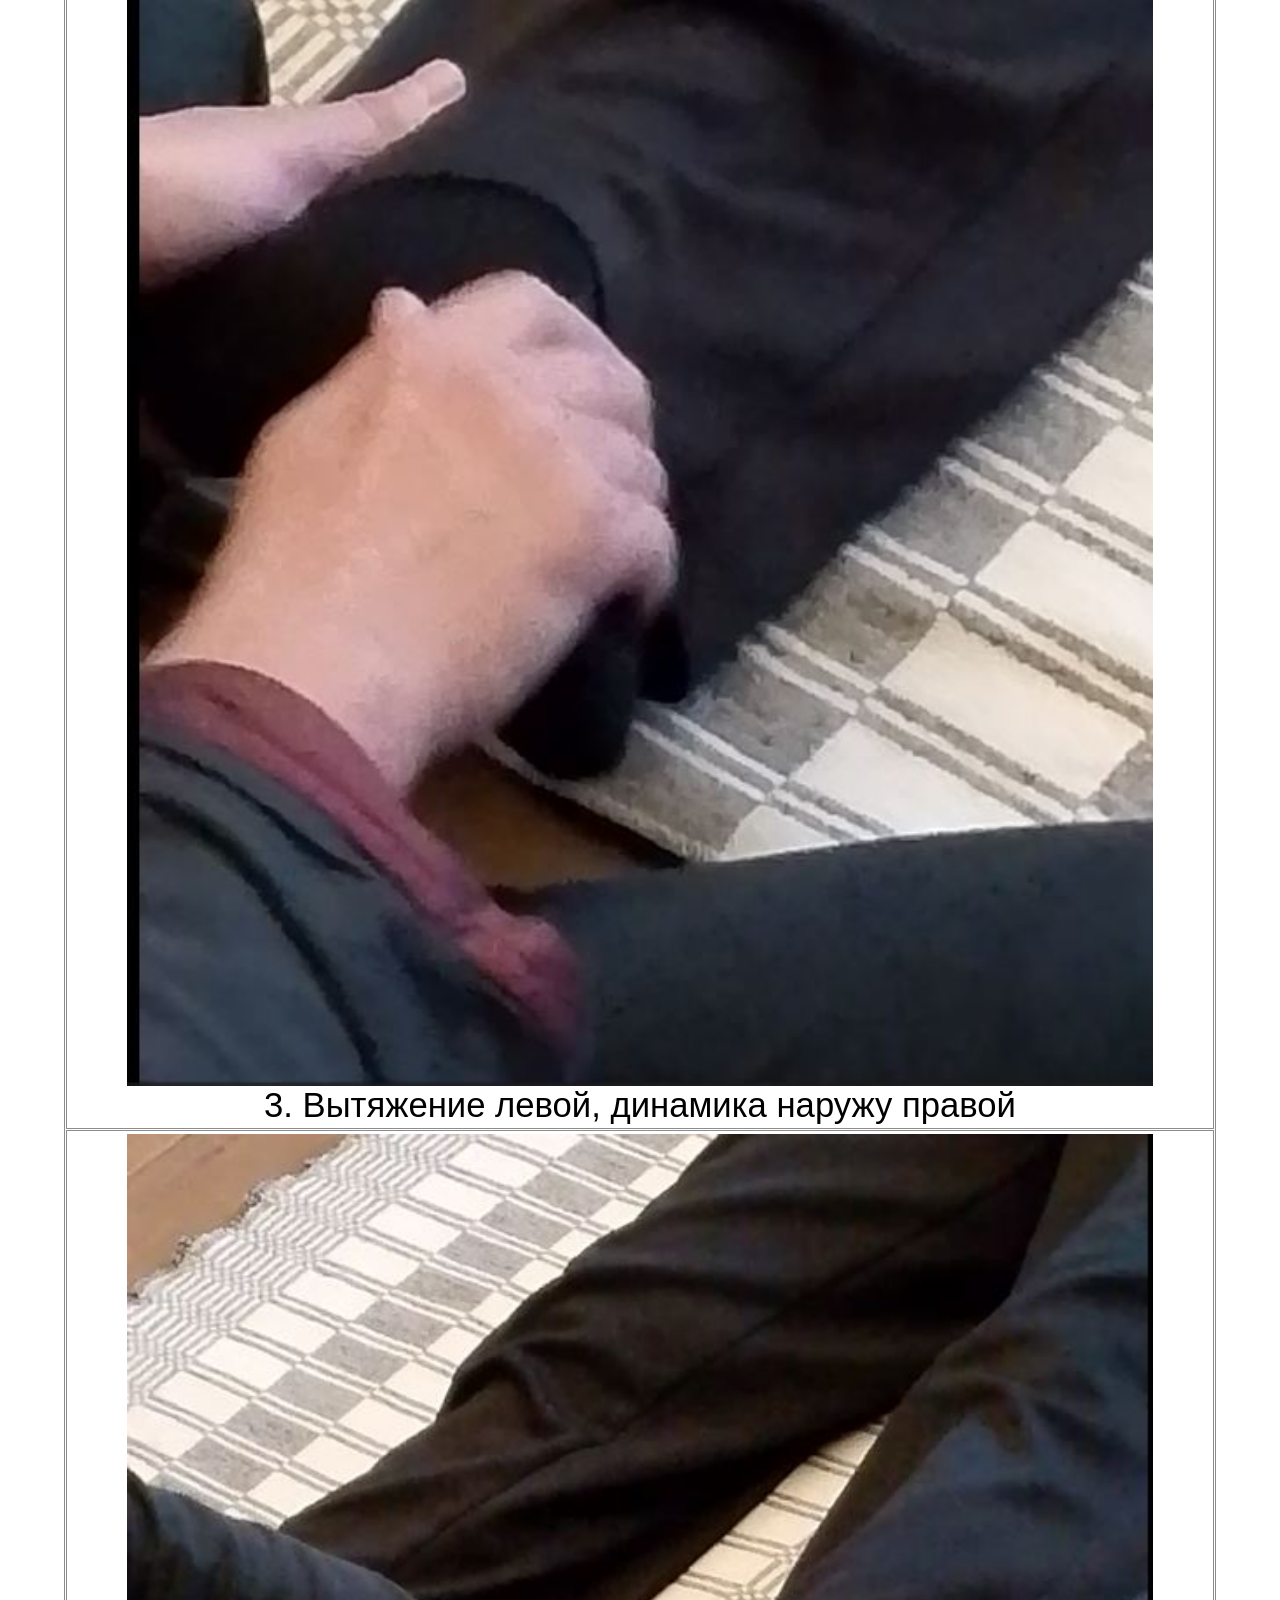
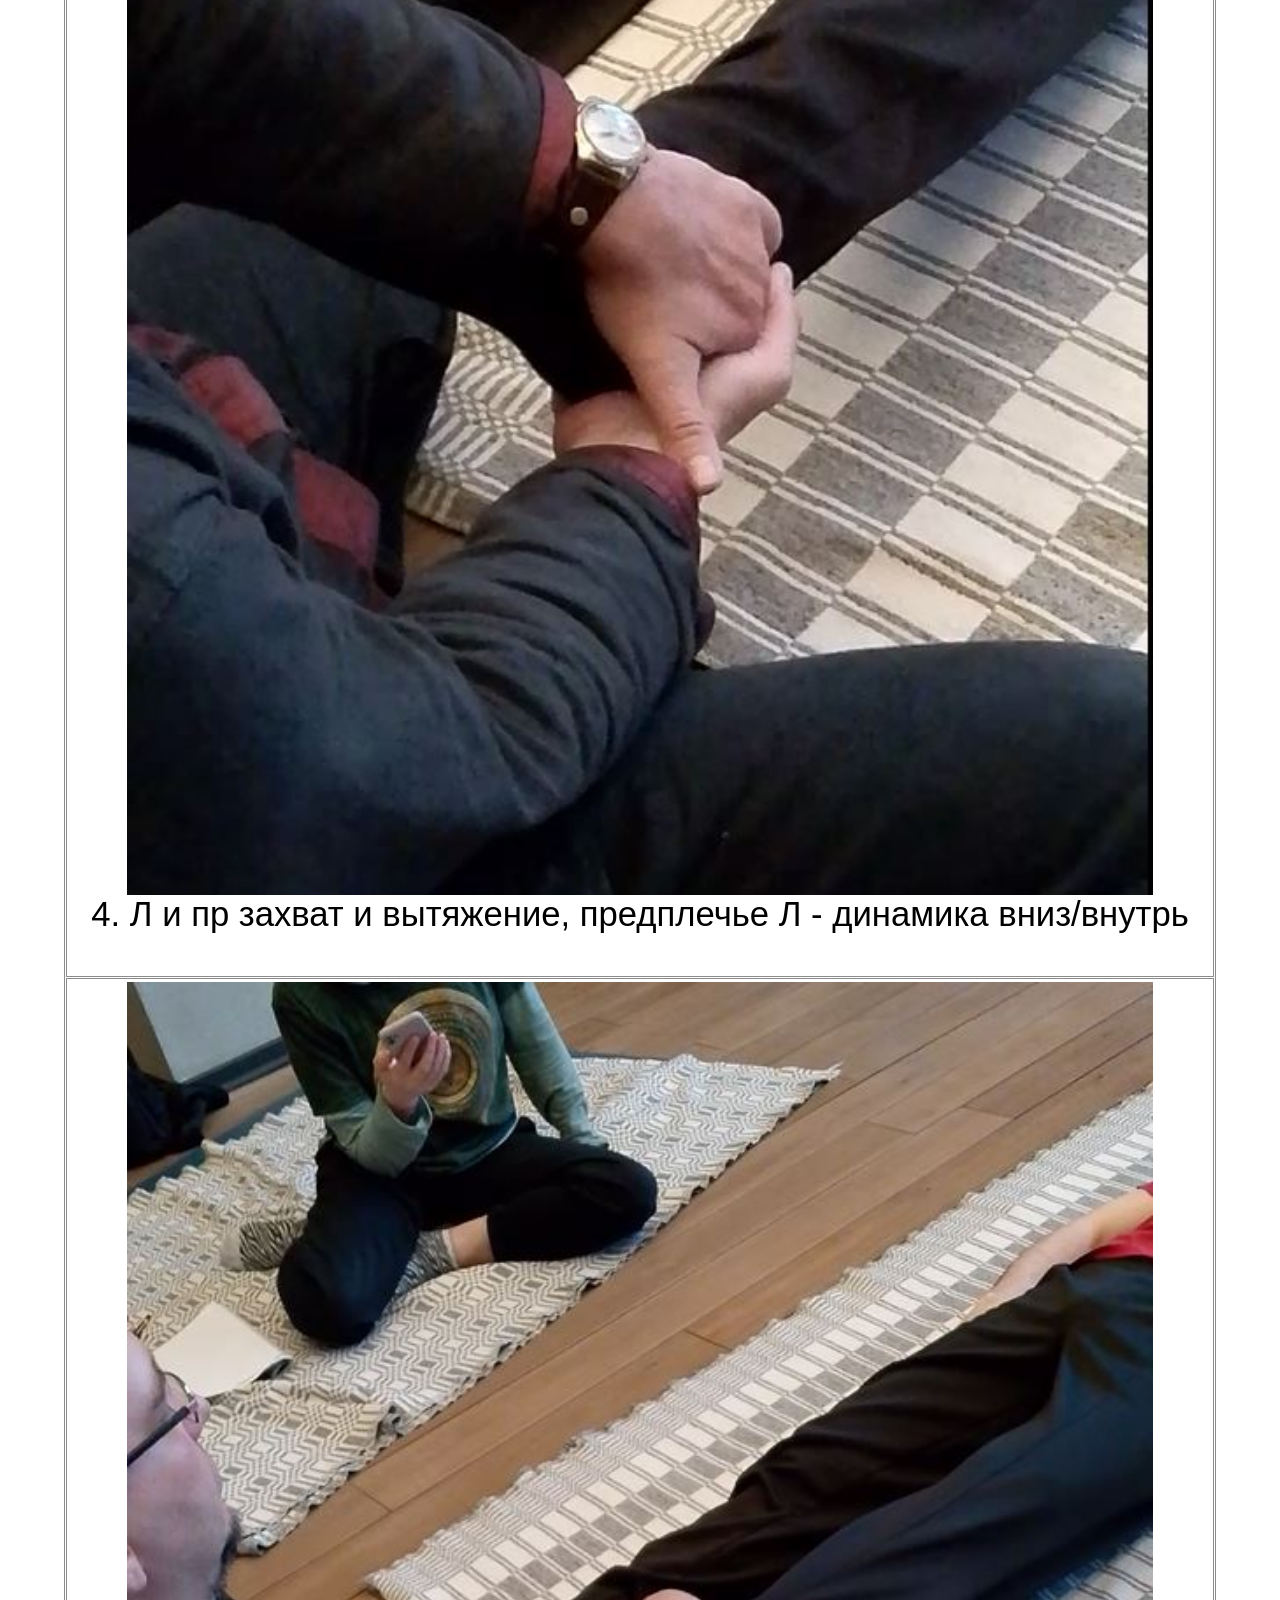
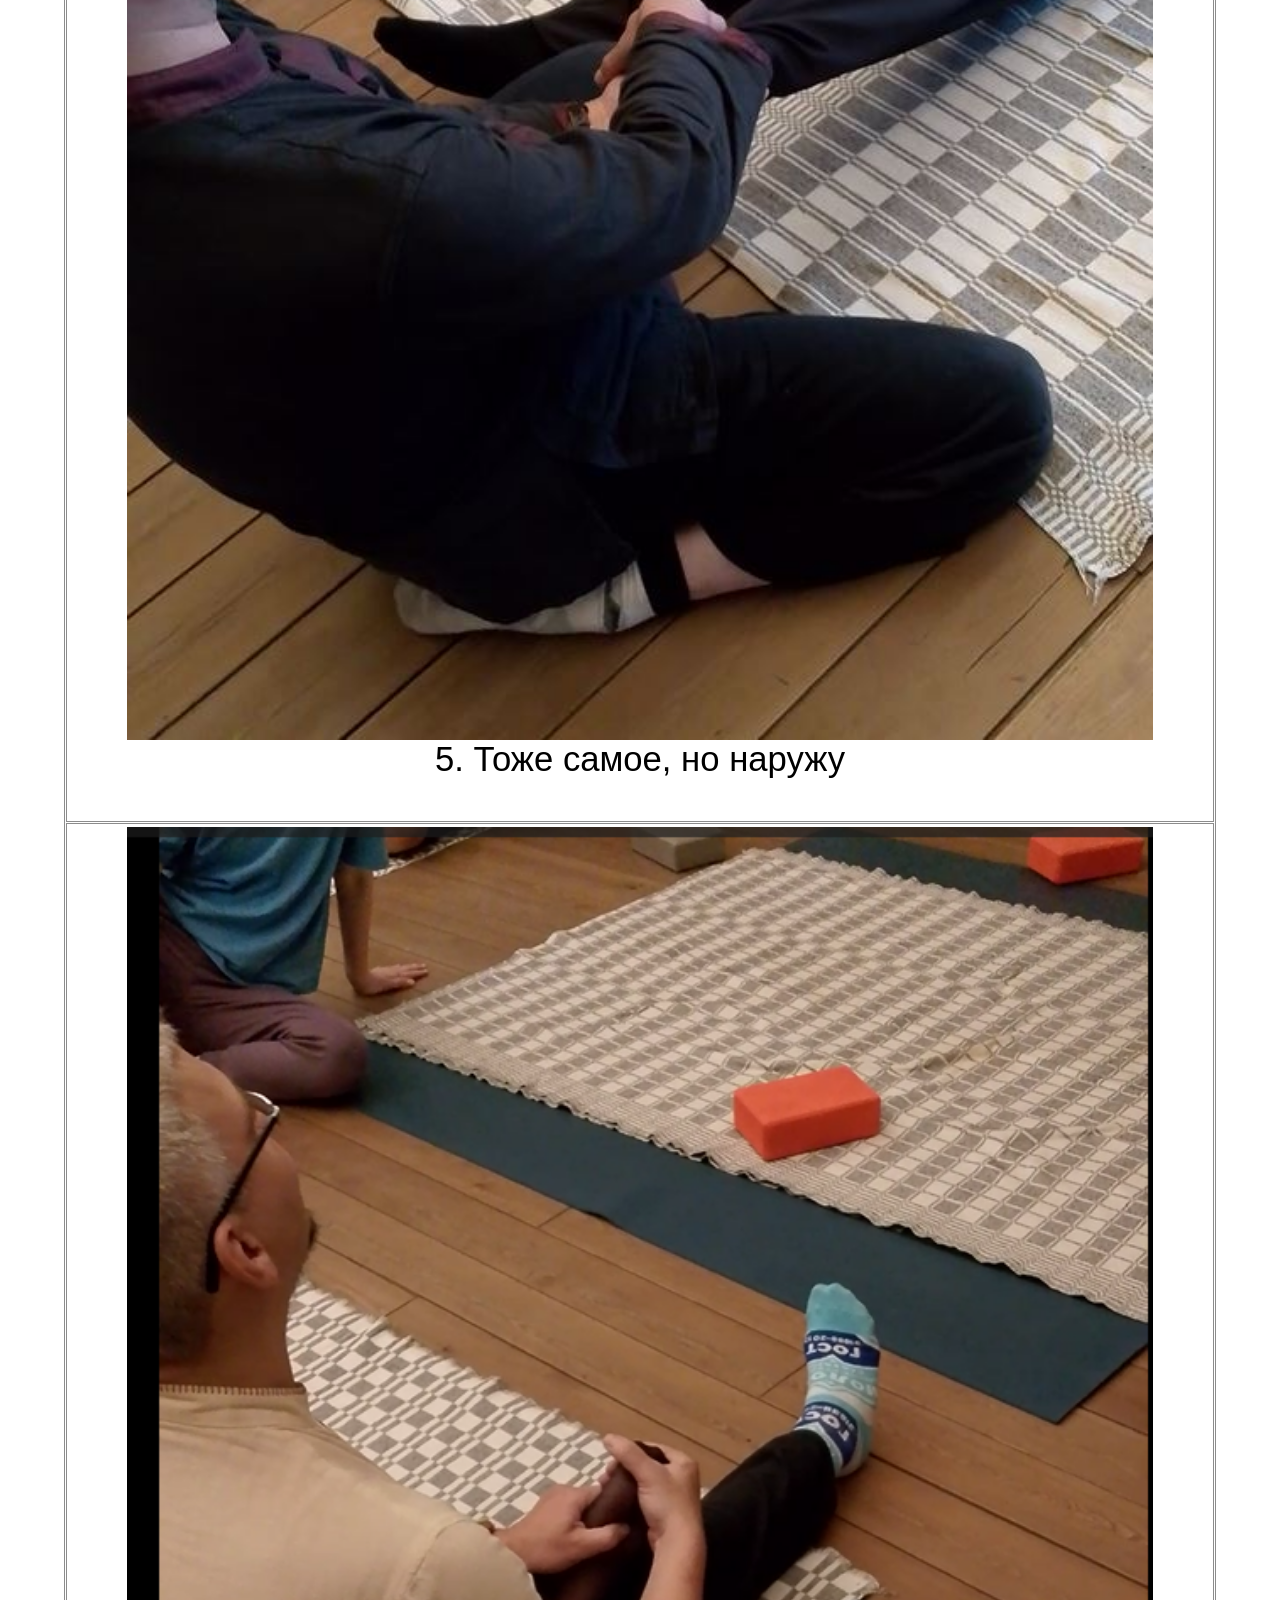
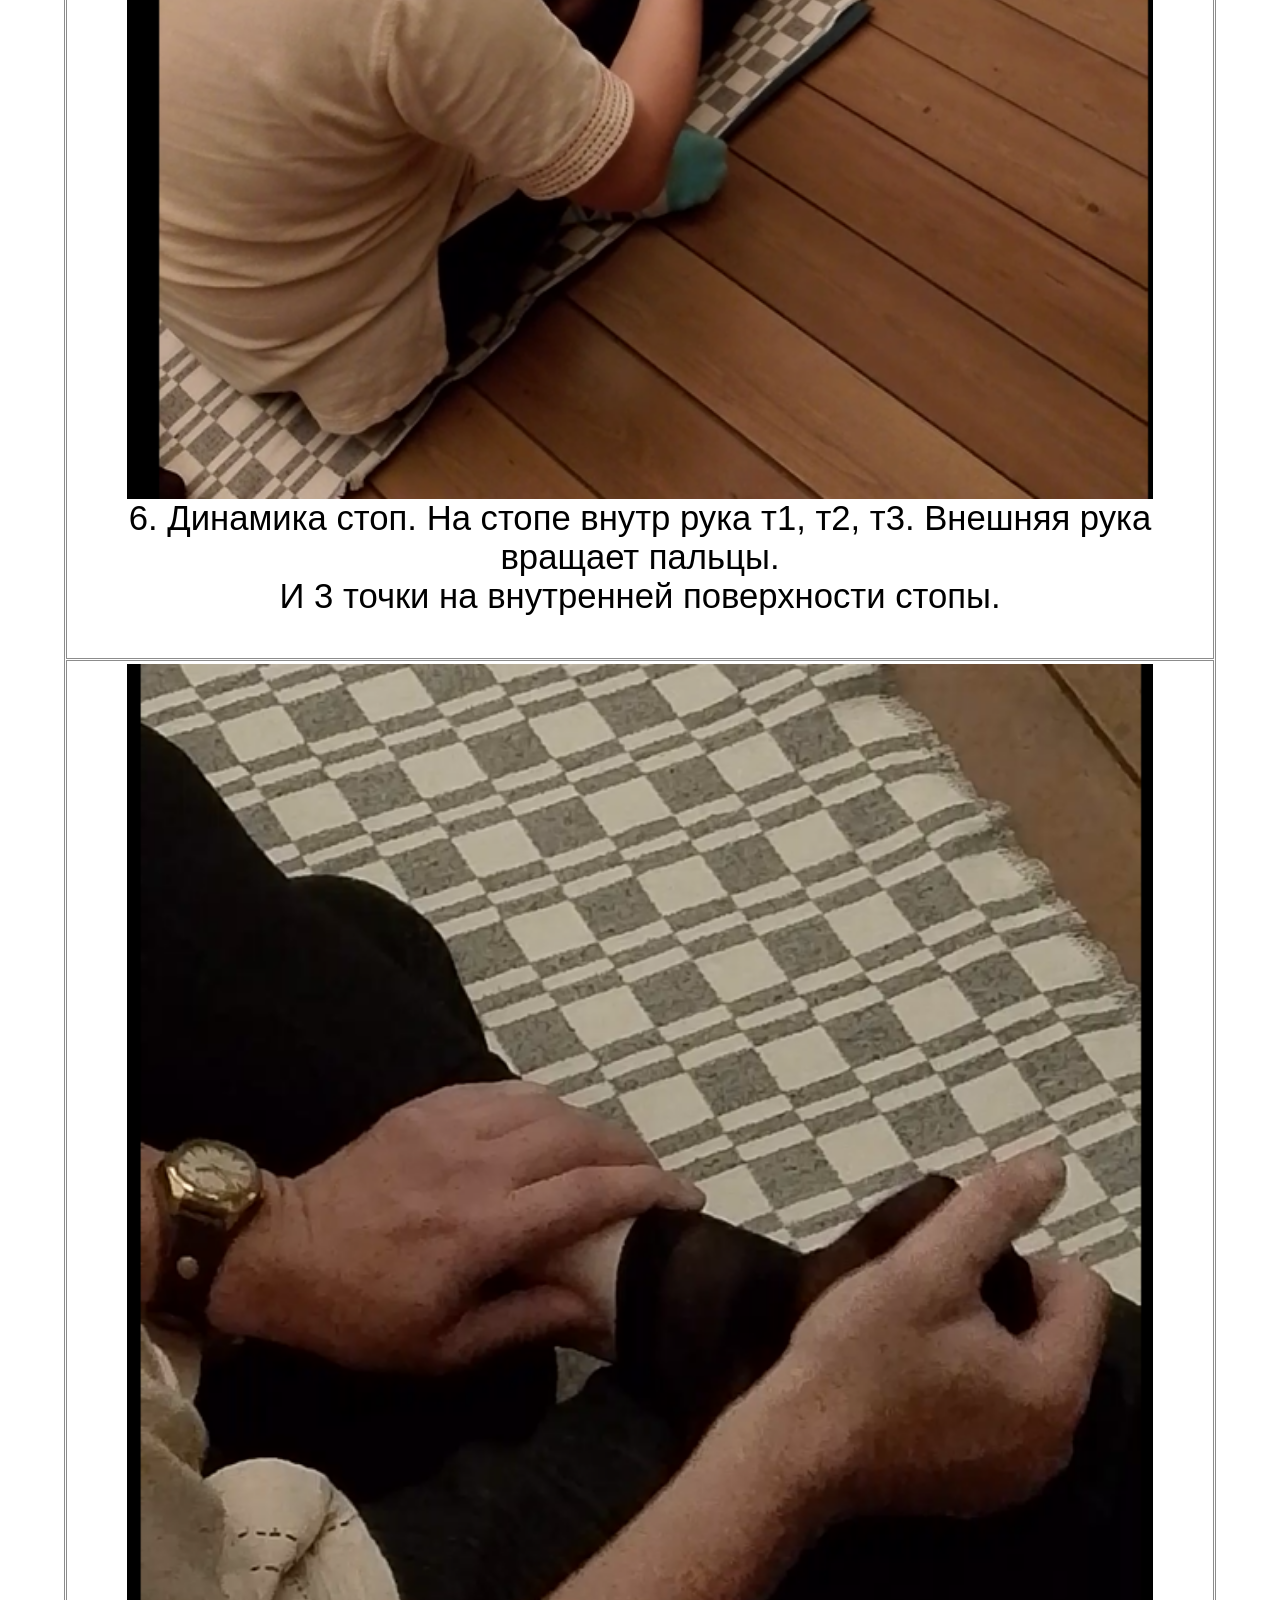
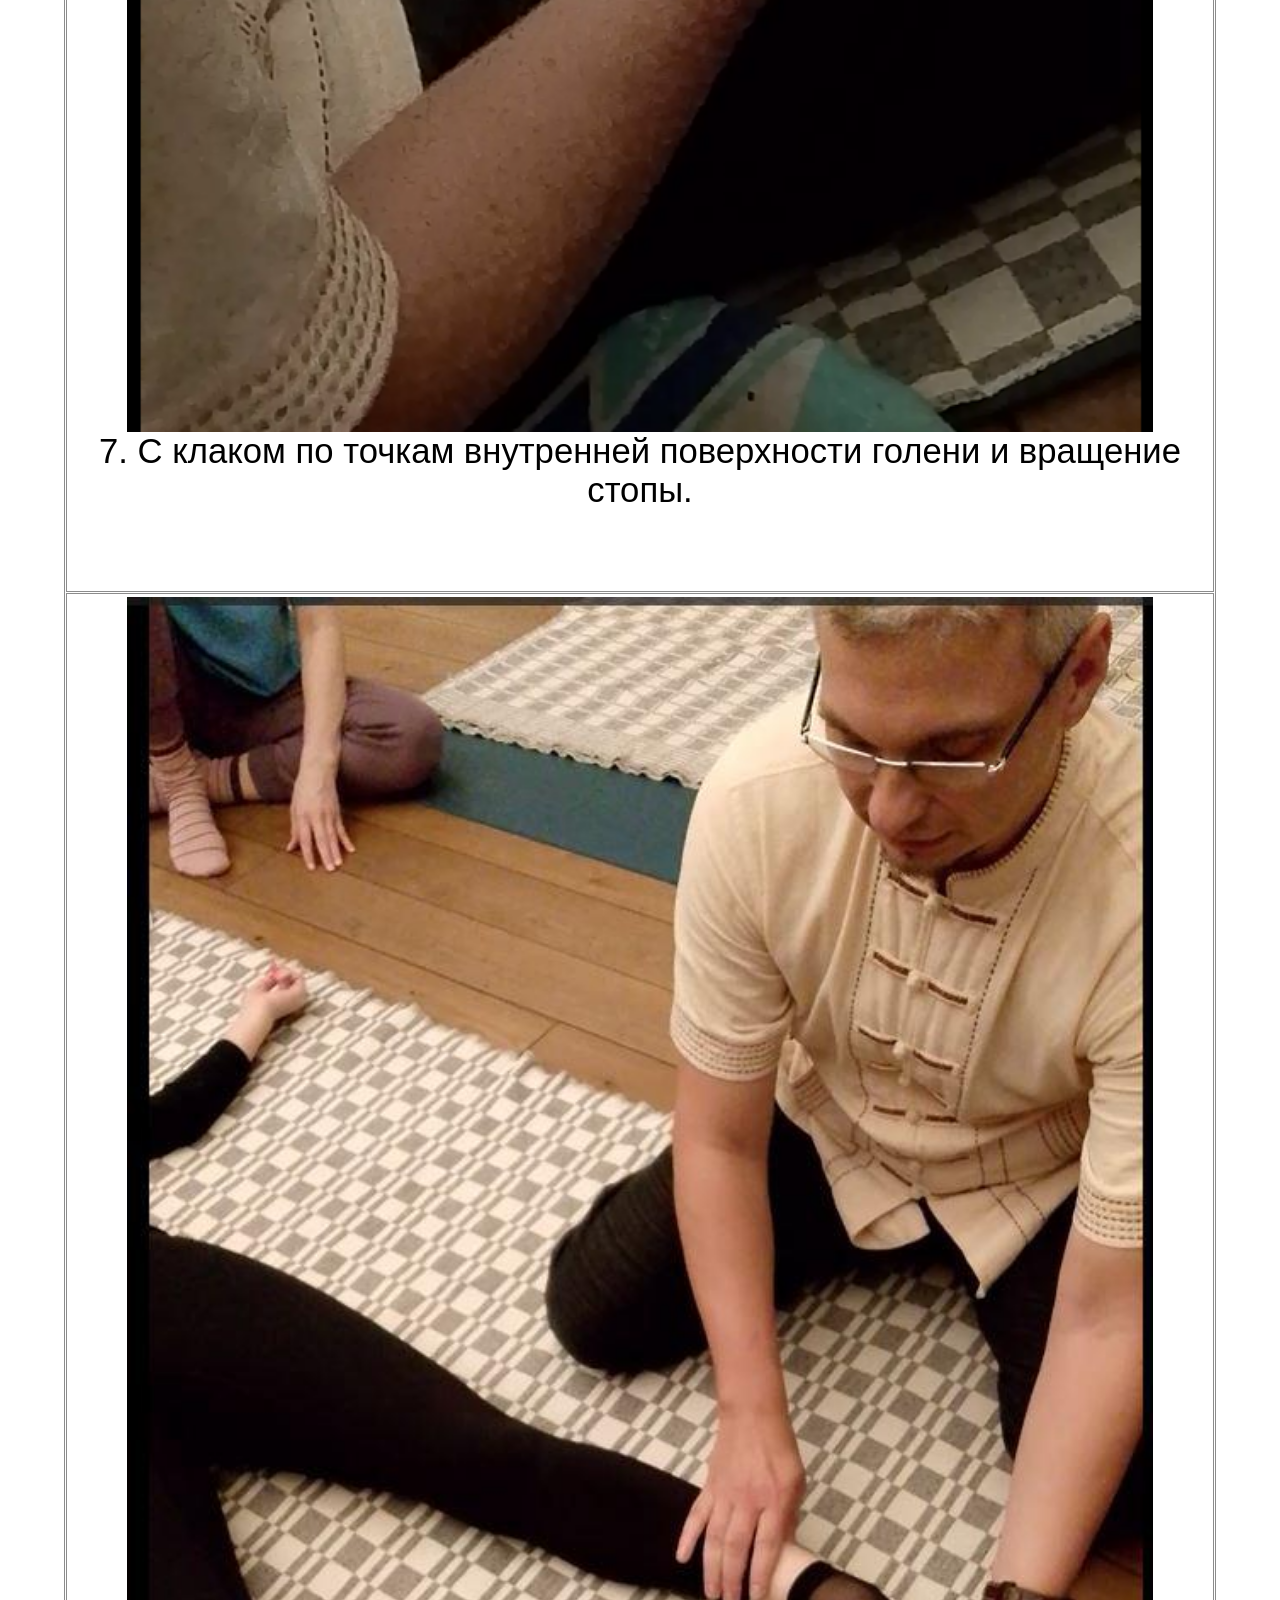
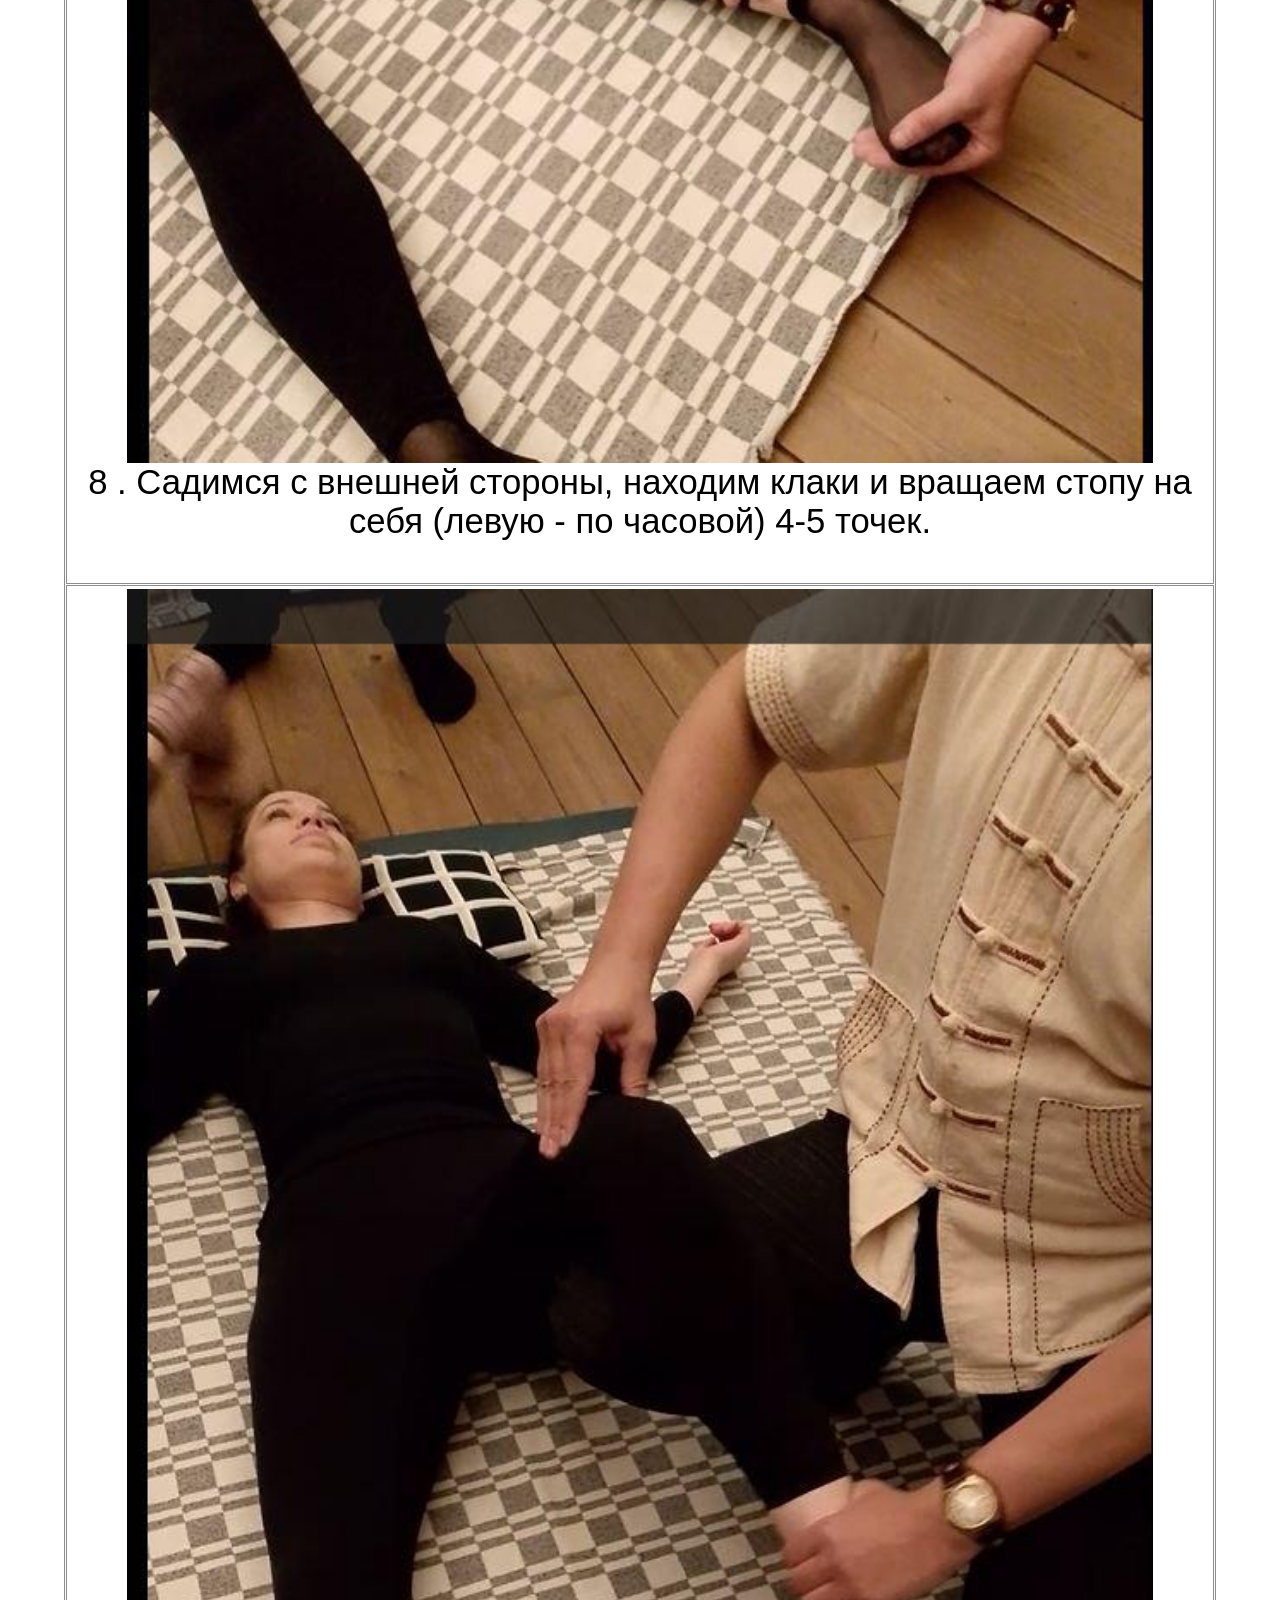
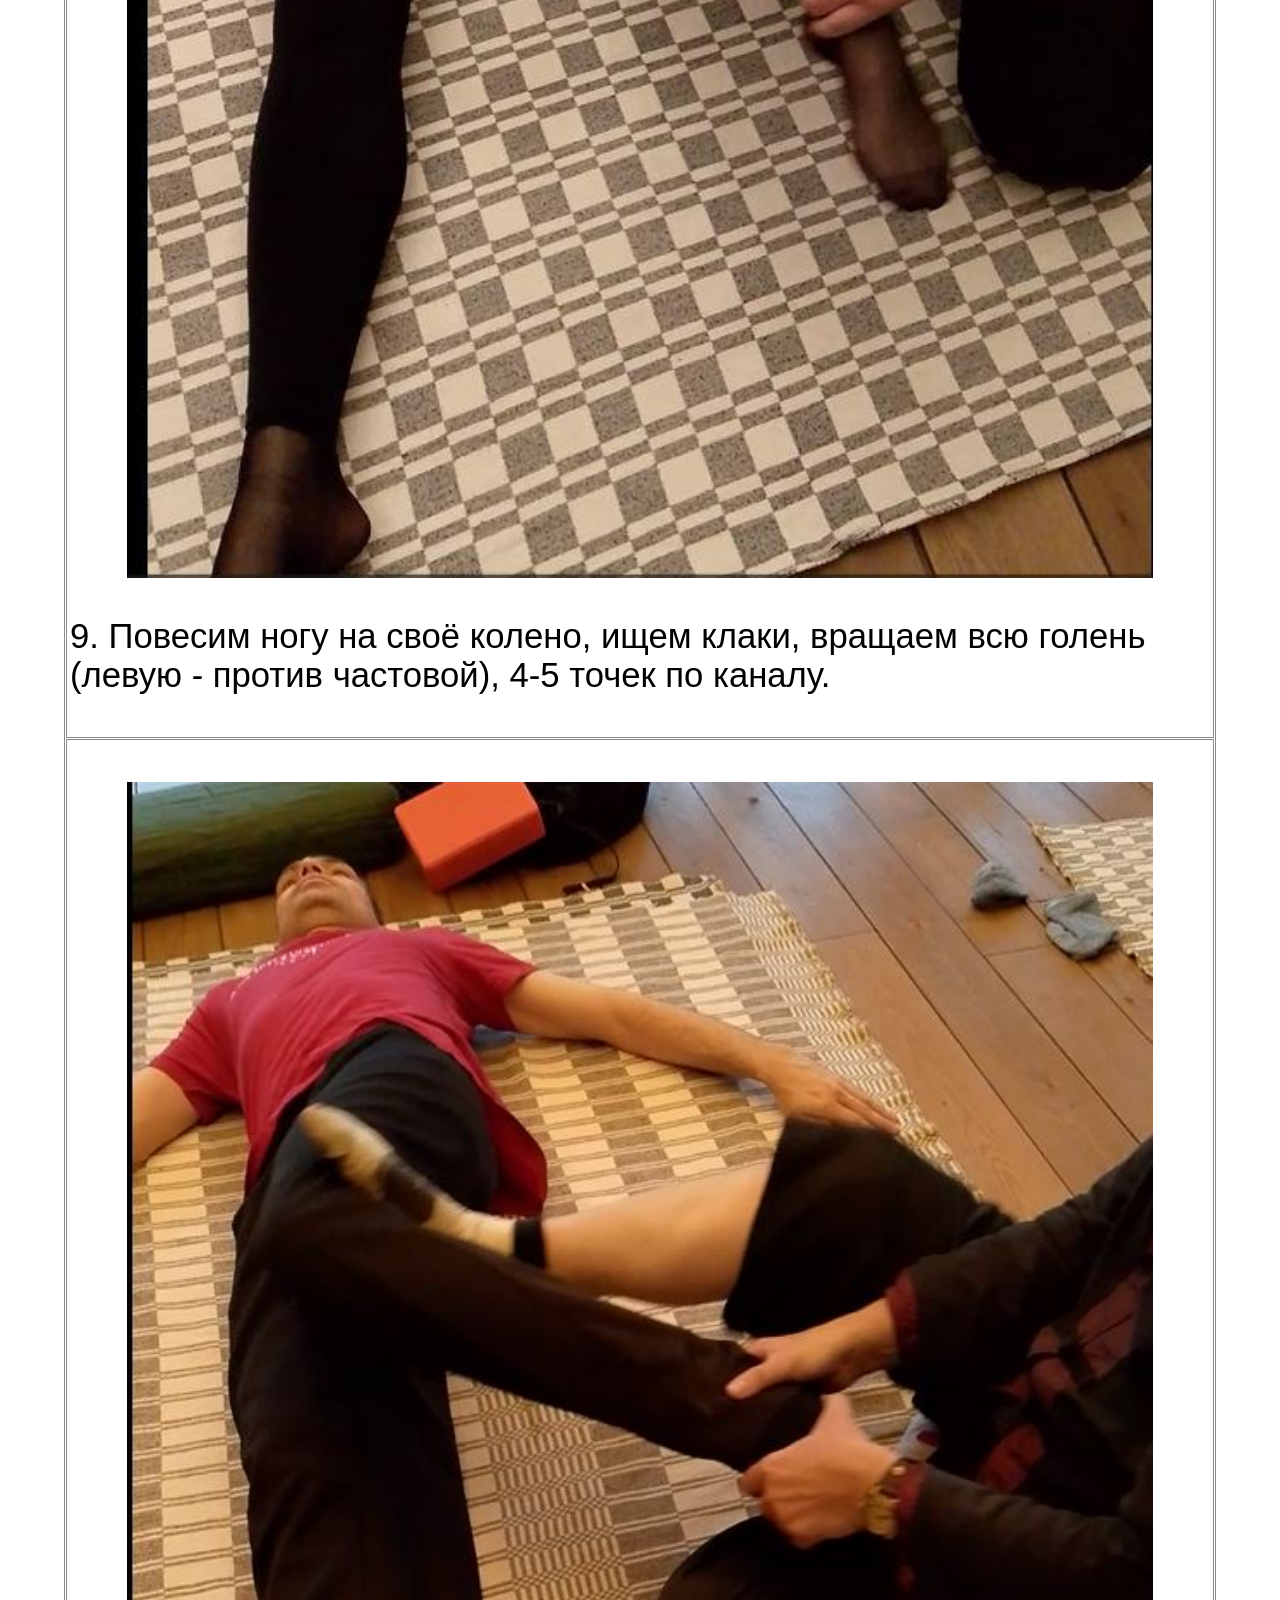
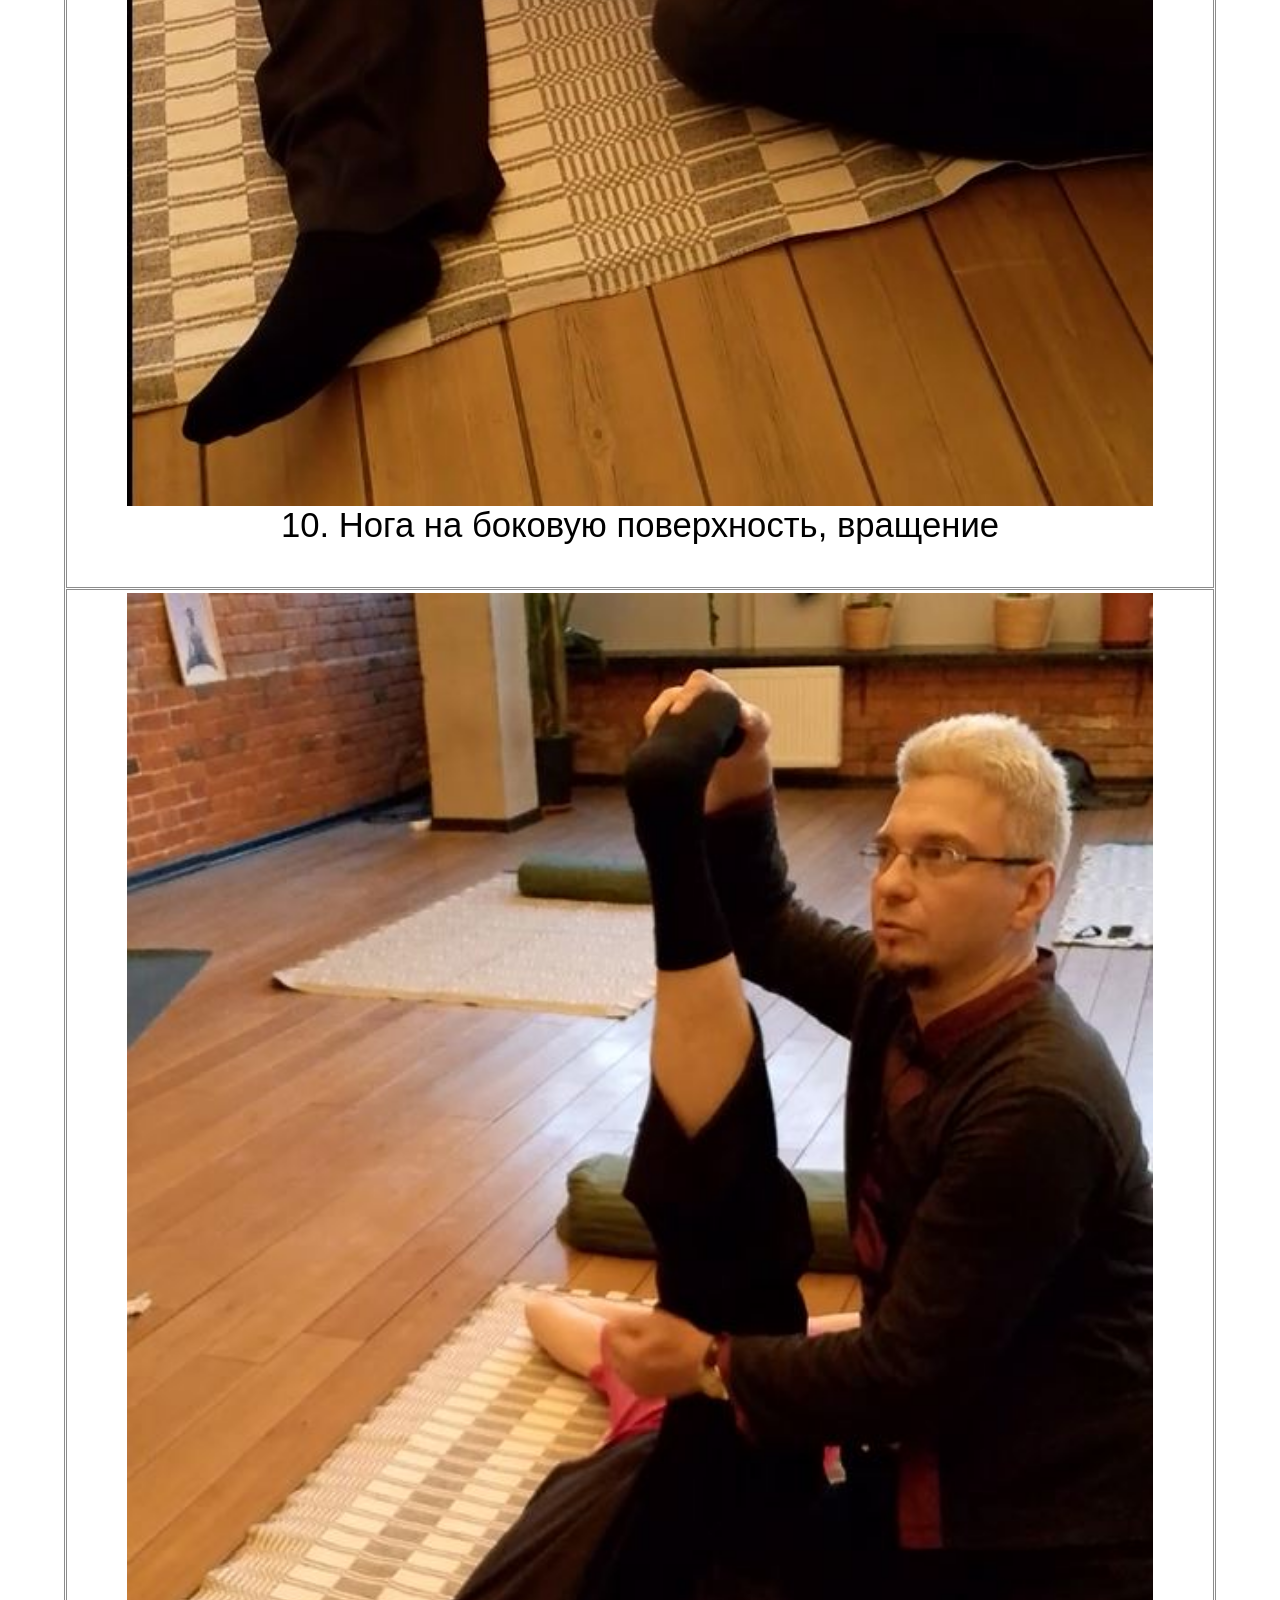
==== commit 48639a8f: "12 картинок ш24" ====
--- a/index.html
+++ b/index.html
@@ -5,96 +5,96 @@
 	<meta name="viewport" content="width=device-width, initial-scale=1">
 	<meta name="generator" content="RocketCake">
 	<title></title>
-	<link rel="stylesheet" type="text/css" href="index_html.css?h=b6748b89">
+	<link rel="stylesheet" type="text/css" href="index_html.css?h=7c5844ef">
 </head>
 <body>
 <div class="textstyle1">
 <span class="textstyle2">&#1058;&#1072;&#1081;&#1089;&#1082;&#1072;&#1103; &#1087;&#1086;&#1089;&#1083;&#1077;&#1076;&#1086;&#1074;&#1072;&#1090;&#1077;&#1083;&#1100;&#1085;&#1086;&#1089;&#1090;&#1100;</span><span class="textstyle3"><br/><br/></span><table id="table_274cbdb6" cellpadding="3" cellspacing="1" >	<tr>
-		<td width="100%" height="688px" style="vertical-align: top; overflow:hidden; ">  <div id="cell_1efa2331">
+		<td width="100%" height="772px" style="vertical-align: top; overflow:hidden; ">  <div id="cell_1efa2331">
     <div class="textstyle1">
 <img src="rc_images/01_27_05_2026_182810.jpg" width="588" height="761" id="img_76422ff5" alt="" title="" /><span class="textstyle4"><br/>1. &#1054;&#1073;&#1077; &#1089;&#1090;&#1086;&#1087;&#1099; &#1086;&#1076;&#1085;&#1086;&#1074;&#1088;&#1077;&#1084;&#1077;&#1085;&#1085;&#1086; &#1076;&#1080;&#1085;&#1072;&#1084;&#1080;&#1095;&#1077;&#1089;&#1082;&#1080; &#1076;&#1072;&#1074;&#1080;&#1084; &#1085;&#1072;&#1088;&#1091;&#1078;&#1091;<br/><br/></span>      </div>
     </div>
 		</td>
 	</tr>
 	<tr>
-		<td width="100%" height="688px" style="vertical-align: top; overflow:hidden; ">  <div id="cell_1efa2331">
+		<td width="100%" height="772px" style="vertical-align: top; overflow:hidden; ">  <div id="cell_1efa2331">
     <div class="textstyle1">
 <img src="rc_images/02_27_05_2026_182855.jpg" width="596" height="771" id="img_6b364148" alt="" title="" /><span class="textstyle4"><br/>2. &#1054;&#1073;&#1077; &#1089;&#1090;&#1086;&#1087;&#1099; &#1086;&#1076;&#1085;&#1086;&#1074;&#1088;&#1077;&#1084;&#1077;&#1085;&#1085;&#1086; &#1076;&#1080;&#1085;&#1072;&#1084;&#1080;&#1095;&#1077;&#1089;&#1082;&#1080; &#1076;&#1072;&#1074;&#1080;&#1084; &#1074;&#1085;&#1091;&#1090;&#1088;&#1100;<br/><br/></span>      </div>
     </div>
 		</td>
 	</tr>
 	<tr>
-		<td width="100%" height="722px" style="vertical-align: top; overflow:hidden; ">  <div id="cell_1efa2331">
+		<td width="100%" height="766px" style="vertical-align: top; overflow:hidden; ">  <div id="cell_1efa2331">
     <div class="textstyle1">
-<img src="rc_images/03_27_05_2026_182855.jpg" width="585" height="796" id="img_5b6fb27c" alt="" title="" /><span class="textstyle4"><br/>3. &#1042;&#1099;&#1090;&#1103;&#1078;&#1077;&#1085;&#1080;&#1077; &#1083;&#1077;&#1074;&#1086;&#1081;, &#1076;&#1080;&#1085;&#1072;&#1084;&#1080;&#1082;&#1072; &#1085;&#1072;&#1088;&#1091;&#1078;&#1091; &#1087;&#1088;&#1072;&#1074;&#1086;&#1081;<br/>.</span>      </div>
+<img src="rc_images/03_27_05_2026_182855.jpg" width="585" height="796" id="img_5b6fb27c" alt="" title="" /><span class="textstyle4"><br/>3. &#1042;&#1099;&#1090;&#1103;&#1078;&#1077;&#1085;&#1080;&#1077; &#1083;&#1077;&#1074;&#1086;&#1081;, &#1076;&#1080;&#1085;&#1072;&#1084;&#1080;&#1082;&#1072; &#1085;&#1072;&#1088;&#1091;&#1078;&#1091; &#1087;&#1088;&#1072;&#1074;&#1086;&#1081;<br/></span>      </div>
     </div>
 		</td>
 	</tr>
 	<tr>
-		<td width="100%" height="705px" style="vertical-align: top; overflow:hidden; ">  <div id="cell_1efa2331">
+		<td width="100%" height="829px" style="vertical-align: top; overflow:hidden; ">  <div id="cell_1efa2331">
     <div class="textstyle1">
 <img src="rc_images/04_21_04_2026_182855.jpg" width="588" height="780" id="img_77b41708" alt="" title="" /><span class="textstyle4"><br/>4. &#1051; &#1080; &#1087;&#1088; &#1079;&#1072;&#1093;&#1074;&#1072;&#1090; &#1080; &#1074;&#1099;&#1090;&#1103;&#1078;&#1077;&#1085;&#1080;&#1077;, &#1087;&#1088;&#1077;&#1076;&#1087;&#1083;&#1077;&#1095;&#1100;&#1077; &#1051; - &#1076;&#1080;&#1085;&#1072;&#1084;&#1080;&#1082;&#1072; &#1074;&#1085;&#1080;&#1079;/&#1074;&#1085;&#1091;&#1090;&#1088;&#1100;<br/><br/></span>      </div>
     </div>
 		</td>
 	</tr>
 	<tr>
-		<td width="100%" height="703px" style="vertical-align: top; overflow:hidden; ">  <div id="cell_1efa2331">
+		<td width="100%" height="747px" style="vertical-align: top; overflow:hidden; ">  <div id="cell_1efa2331">
     <div class="textstyle1">
 <img src="rc_images/05_21_04_2026_182855.jpg" width="585" height="774" id="img_3771cb8a" alt="" title="" /><span class="textstyle4"><br/>5. &#1058;&#1086;&#1078;&#1077; &#1089;&#1072;&#1084;&#1086;&#1077;, &#1085;&#1086; &#1085;&#1072;&#1088;&#1091;&#1078;&#1091;<br/><br/></span>      </div>
     </div>
 		</td>
 	</tr>
 	<tr>
-		<td width="100%" height="697px" style="vertical-align: top; overflow:hidden; ">  <div id="cell_1efa2331">
+		<td width="100%" height="919px" style="vertical-align: top; overflow:hidden; ">  <div id="cell_1efa2331">
     <div class="textstyle1">
-<img src="rc_images/1.png" width="607" height="753" id="img_24d810db" alt="" title="" /><span class="textstyle4"><br/></span><span class="textstyle3">6. &#1044;&#1080;&#1085;&#1072;&#1084;&#1080;&#1082;&#1072; &#1089;&#1090;&#1086;&#1087;.  &#1053;&#1072; &#1089;&#1090;&#1086;&#1087;&#1077; &#1074;&#1085;&#1091;&#1090;&#1088; &#1088;&#1091;&#1082;&#1072; &#1090;1, &#1090;2, &#1090;3. &#1042;&#1085;&#1077;&#1096;&#1085;&#1103;&#1103; &#1088;&#1091;&#1082;&#1072; &#1074;&#1088;&#1072;&#1097;&#1072;&#1077;&#1090; &#1087;&#1072;&#1083;&#1100;&#1094;&#1099;.<br/>&#1048; 3 &#1090;&#1086;&#1095;&#1082;&#1080; &#1085;&#1072; &#1074;&#1085;&#1091;&#1090;&#1088;&#1077;&#1085;&#1085;&#1077;&#1081; &#1087;&#1086;&#1074;&#1077;&#1088;&#1093;&#1085;&#1086;&#1089;&#1090;&#1080; &#1089;&#1090;&#1086;&#1087;&#1099;.<br/><br/></span>      </div>
+<img src="rc_images/1.png" width="607" height="753" id="img_24d810db" alt="" title="" /><span class="textstyle4"><br/></span><span class="textstyle5">6. &#1044;&#1080;&#1085;&#1072;&#1084;&#1080;&#1082;&#1072; &#1089;&#1090;&#1086;&#1087;.  &#1053;&#1072; &#1089;&#1090;&#1086;&#1087;&#1077; &#1074;&#1085;&#1091;&#1090;&#1088; &#1088;&#1091;&#1082;&#1072; &#1090;1, &#1090;2, &#1090;3. &#1042;&#1085;&#1077;&#1096;&#1085;&#1103;&#1103; &#1088;&#1091;&#1082;&#1072; &#1074;&#1088;&#1072;&#1097;&#1072;&#1077;&#1090; &#1087;&#1072;&#1083;&#1100;&#1094;&#1099;.<br/>&#1048; 3 &#1090;&#1086;&#1095;&#1082;&#1080; &#1085;&#1072; &#1074;&#1085;&#1091;&#1090;&#1088;&#1077;&#1085;&#1085;&#1077;&#1081; &#1087;&#1086;&#1074;&#1077;&#1088;&#1093;&#1085;&#1086;&#1089;&#1090;&#1080; &#1089;&#1090;&#1086;&#1087;&#1099;.<br/><br/></span>      </div>
     </div>
 		</td>
 	</tr>
 	<tr>
-		<td width="100%" height="744px" style="vertical-align: top; overflow:hidden; ">  <div id="cell_557d032a">
+		<td width="100%" height="882px" style="vertical-align: top; overflow:hidden; ">  <div id="cell_557d032a">
     <div class="textstyle1">
-<img src="rc_images/2.png" width="600" height="800" id="img_389f94e9" alt="" title="" /><span class="textstyle4"><br/></span><span class="textstyle3">7. &#1057; &#1082;&#1083;&#1072;&#1082;&#1086;&#1084; &#1087;&#1086; &#1090;&#1086;&#1095;&#1082;&#1072;&#1084; &#1074;&#1085;&#1091;&#1090;&#1088;&#1077;&#1085;&#1085;&#1077;&#1081; &#1087;&#1086;&#1074;&#1077;&#1088;&#1093;&#1085;&#1086;&#1089;&#1090;&#1080; &#1075;&#1086;&#1083;&#1077;&#1085;&#1080; &#1080; &#1074;&#1088;&#1072;&#1097;&#1077;&#1085;&#1080;&#1077; &#1089;&#1090;&#1086;&#1087;&#1099;.<br/><br/><br/></span>      </div>
+<img src="rc_images/2.png" width="600" height="800" id="img_389f94e9" alt="" title="" /><span class="textstyle4"><br/></span><span class="textstyle5">7. &#1057; &#1082;&#1083;&#1072;&#1082;&#1086;&#1084; &#1087;&#1086; &#1090;&#1086;&#1095;&#1082;&#1072;&#1084; &#1074;&#1085;&#1091;&#1090;&#1088;&#1077;&#1085;&#1085;&#1077;&#1081; &#1087;&#1086;&#1074;&#1077;&#1088;&#1093;&#1085;&#1086;&#1089;&#1090;&#1080; &#1075;&#1086;&#1083;&#1077;&#1085;&#1080; &#1080; &#1074;&#1088;&#1072;&#1097;&#1077;&#1085;&#1080;&#1077; &#1089;&#1090;&#1086;&#1087;&#1099;.<br/><br/><br/></span>      </div>
     </div>
 		</td>
 	</tr>
 	<tr>
-		<td width="100%" height="775px" style="vertical-align: top; overflow:hidden; ">  <div id="cell_3310436c">
+		<td width="100%" height="921px" style="vertical-align: top; overflow:hidden; ">  <div id="cell_3310436c">
     <div class="textstyle1">
 <img src="rc_images/27_05_2026_162608.jpg" width="604" height="863" id="img_632d7c06" alt="" title="" /><span class="textstyle4"><br/>8 . &#1057;&#1072;&#1076;&#1080;&#1084;&#1089;&#1103; &#1089; &#1074;&#1085;&#1077;&#1096;&#1085;&#1077;&#1081; &#1089;&#1090;&#1086;&#1088;&#1086;&#1085;&#1099;, &#1085;&#1072;&#1093;&#1086;&#1076;&#1080;&#1084; &#1082;&#1083;&#1072;&#1082;&#1080; &#1080; &#1074;&#1088;&#1072;&#1097;&#1072;&#1077;&#1084; &#1089;&#1090;&#1086;&#1087;&#1091; &#1085;&#1072; &#1089;&#1077;&#1073;&#1103; (&#1083;&#1077;&#1074;&#1091;&#1102; - &#1087;&#1086; &#1095;&#1072;&#1089;&#1086;&#1074;&#1086;&#1081;) 4-5 &#1090;&#1086;&#1095;&#1077;&#1082;.<br/><br/></span>      </div>
     </div>
 		</td>
 	</tr>
 	<tr>
-		<td width="100%" height="854px" style="vertical-align: top; overflow:hidden; ">  <div id="cell_3310436c">
+		<td width="100%" height="1022px" style="vertical-align: top; overflow:hidden; ">  <div id="cell_3310436c">
     <div class="textstyle1">
 <img src="rc_images/27_05_2026_162957.jpg" width="598" height="926" id="img_5ef93a62" alt="" title="" />      </div>
-    <div class="textstyle5">
+    <div class="textstyle6">
 <span class="textstyle4"><br/></span><span class="textstyle4">9. &#1055;&#1086;&#1074;&#1077;&#1089;&#1080;&#1084; &#1085;&#1086;&#1075;&#1091; &#1085;&#1072; &#1089;&#1074;&#1086;&#1105; &#1082;&#1086;&#1083;&#1077;&#1085;&#1086;, &#1080;&#1097;&#1077;&#1084; &#1082;&#1083;&#1072;&#1082;&#1080;, &#1074;&#1088;&#1072;&#1097;&#1072;&#1077;&#1084; &#1074;&#1089;&#1102; &#1075;&#1086;&#1083;&#1077;&#1085;&#1100; (&#1083;&#1077;&#1074;&#1091;&#1102; - &#1087;&#1088;&#1086;&#1090;&#1080;&#1074; &#1095;&#1072;&#1089;&#1090;&#1086;&#1074;&#1086;&#1081;), 4-5 &#1090;&#1086;&#1095;&#1077;&#1082; &#1087;&#1086; &#1082;&#1072;&#1085;&#1072;&#1083;&#1091;.<br/><br/></span>      </div>
     </div>
 		</td>
 	</tr>
 	<tr>
-		<td width="100%" height="705px" style="vertical-align: top; overflow:hidden; ">  <div id="cell_3310436c">
+		<td width="100%" height="811px" style="vertical-align: top; overflow:hidden; ">  <div id="cell_3310436c">
     <div class="textstyle1">
-<span class="textstyle4"><br/></span><img src="rc_images/06_21_04_2026_182855.jpg" width="588" height="759" id="img_363ca6fd" alt="" title="" /><span class="textstyle4"><br/>. &#1053;&#1086;&#1075;&#1072; &#1085;&#1072; &#1073;&#1086;&#1082;&#1086;&#1074;&#1091;&#1102; &#1087;&#1086;&#1074;&#1077;&#1088;&#1093;&#1085;&#1086;&#1089;&#1090;&#1100;, &#1074;&#1088;&#1072;&#1097;&#1077;&#1085;&#1080;&#1077;<br/><br/></span>      </div>
+<span class="textstyle4"><br/></span><img src="rc_images/06_21_04_2026_182855.jpg" width="588" height="759" id="img_363ca6fd" alt="" title="" /><span class="textstyle4"><br/>10. &#1053;&#1086;&#1075;&#1072; &#1085;&#1072; &#1073;&#1086;&#1082;&#1086;&#1074;&#1091;&#1102; &#1087;&#1086;&#1074;&#1077;&#1088;&#1093;&#1085;&#1086;&#1089;&#1090;&#1100;, &#1074;&#1088;&#1072;&#1097;&#1077;&#1085;&#1080;&#1077;<br/><br/></span>      </div>
     </div>
 		</td>
 	</tr>
 	<tr>
-		<td width="100%" height="723px" style="vertical-align: top; overflow:hidden; ">  <div id="cell_3310436c">
+		<td width="100%" height="847px" style="vertical-align: top; overflow:hidden; ">  <div id="cell_3310436c">
     <div class="textstyle1">
-<img src="rc_images/07_21_04_2026_182855prostukivanie.jpg" width="566" height="771" id="img_60e09244" alt="" title="" /><span class="textstyle4"><br/>&#1047;&#1072;&#1093;&#1074;&#1072;&#1090; &#1079;&#1072; &#1087;&#1072;&#1083;&#1100;&#1094;&#1099; &#1089;&#1090;&#1086;&#1087;, &#1087;&#1088;&#1086;&#1089;&#1090;&#1091;&#1082;&#1080;&#1074;&#1072;&#1085;&#1080;&#1077; &#1079;&#1072;&#1076;&#1085;&#1077;&#1081; &#1087;&#1086;&#1074;&#1077;&#1088;&#1093;&#1085;&#1086;&#1089;&#1090;&#1080; &#1080;&#1082;&#1088;&#1099; &#1080; &#1073;&#1077;&#1076;&#1088;&#1072;<br/><br/></span>      </div>
+<img src="rc_images/07_21_04_2026_182855prostukivanie.jpg" width="566" height="771" id="img_60e09244" alt="" title="" /><span class="textstyle4"><br/>11.&#1047;&#1072;&#1093;&#1074;&#1072;&#1090; &#1079;&#1072; &#1087;&#1072;&#1083;&#1100;&#1094;&#1099; &#1089;&#1090;&#1086;&#1087;, &#1087;&#1088;&#1086;&#1089;&#1090;&#1091;&#1082;&#1080;&#1074;&#1072;&#1085;&#1080;&#1077; &#1079;&#1072;&#1076;&#1085;&#1077;&#1081; &#1087;&#1086;&#1074;&#1077;&#1088;&#1093;&#1085;&#1086;&#1089;&#1090;&#1080; &#1080;&#1082;&#1088;&#1099; &#1080; &#1073;&#1077;&#1076;&#1088;&#1072;<br/><br/></span>      </div>
     </div>
 		</td>
 	</tr>
 	<tr>
-		<td width="100%" height="771px" style="vertical-align: top; overflow:hidden; ">  <div id="cell_3310436c">
+		<td width="100%" height="877px" style="vertical-align: top; overflow:hidden; ">  <div id="cell_3310436c">
     <div class="textstyle1">
-<img src="rc_images/08_21_04_2026_182855.jpg" width="584" height="833" id="img_4a51962e" alt="" title="" /><span class="textstyle4"><br/>&#1044;&#1080;&#1085;&#1072;&#1084;&#1080;&#1095;&#1077;&#1089;&#1082;&#1080;&#1081; &#1096;&#1087;&#1072;&#1075;&#1072;&#1090;, &#1089;&#1085;&#1072;&#1095;&#1072;&#1083;&#1072; &#1076;&#1072;&#1074;&#1080;&#1084; &#1085;&#1072; &#1073;&#1077;&#1076;&#1088;&#1086;, &#1072; &#1087;&#1086;&#1090;&#1086;&#1084; &#1085;&#1072; &#1087;&#1103;&#1090;&#1082;&#1091;<br/><br/><br/></span>      </div>
+<img src="rc_images/08_21_04_2026_182855.jpg" width="584" height="833" id="img_4a51962e" alt="" title="" /><span class="textstyle4"><br/>12. &#1044;&#1080;&#1085;&#1072;&#1084;&#1080;&#1095;&#1077;&#1089;&#1082;&#1080;&#1081; &#1096;&#1087;&#1072;&#1075;&#1072;&#1090;, &#1089;&#1085;&#1072;&#1095;&#1072;&#1083;&#1072; &#1076;&#1072;&#1074;&#1080;&#1084; &#1085;&#1072; &#1073;&#1077;&#1076;&#1088;&#1086;, &#1072; &#1087;&#1086;&#1090;&#1086;&#1084; &#1085;&#1072; &#1087;&#1103;&#1090;&#1082;&#1091;<br/><br/><br/></span>      </div>
     </div>
 		</td>
 	</tr>
-</table><span class="textstyle3"><br/><br/><br/><br/><br/><br/><br/></span><span class="textstyle4"><br/><br/><br/><br/><br/><br/><br/><br/><br/></span>  </div>
+</table><span class="textstyle3"><br/><br/><br/><br/><br/><br/><br/></span><span class="textstyle7"><br/><br/><br/><br/><br/><br/><br/><br/><br/></span>  </div>
 </body>
 </html>
--- a/index_html.css
+++ b/index_html.css
@@ -11,7 +11,7 @@
 #table_274cbdb6 { box-sizing: border-box; vertical-align: bottom; position:relative; display: inline-table; width:90%; height:1663px; background:none; border: 1px solid #8C8C8C; table-layout: fixed;  }
 #cell_1efa2331 {  }
 #img_76422ff5 { vertical-align: bottom; position:relative; display: inline-block; width:90%; background:none; height:auto;  }
-.textstyle4 { font-size:12pt; font-family:Arial, Helvetica, sans-serif; color:#000000;  }
+.textstyle4 { font-size:26pt; font-family:Arial, Helvetica, sans-serif; color:#000000;  }
 #cell_1efa2331 {  }
 #img_6b364148 { vertical-align: bottom; position:relative; display: inline-block; width:90%; background:none; height:auto;  }
 #cell_1efa2331 {  }
@@ -22,16 +22,18 @@
 #img_3771cb8a { vertical-align: bottom; position:relative; display: inline-block; width:90%; background:none; height:auto;  }
 #cell_1efa2331 {  }
 #img_24d810db { vertical-align: bottom; position:relative; display: inline-block; width:90%; background:none; height:auto;  }
+.textstyle5 { font-size:26pt; font-family:Verdana, Geneva, sans-serif; color:#000000;  }
 #cell_557d032a {  }
 #img_389f94e9 { vertical-align: bottom; position:relative; display: inline-block; width:90%; background:none; height:auto;  }
 #cell_3310436c {  }
 #img_632d7c06 { vertical-align: bottom; position:relative; display: inline-block; width:90%; background:none; height:auto;  }
 #cell_3310436c {  }
 #img_5ef93a62 { vertical-align: bottom; position:relative; display: inline-block; width:90%; background:none; height:auto;  }
-.textstyle5 { text-align:left; }
+.textstyle6 { text-align:left; }
 #cell_3310436c {  }
 #img_363ca6fd { vertical-align: bottom; position:relative; display: inline-block; width:90%; background:none; height:auto;  }
 #cell_3310436c {  }
 #img_60e09244 { vertical-align: bottom; position:relative; display: inline-block; width:90%; background:none; height:auto;  }
 #cell_3310436c {  }
 #img_4a51962e { vertical-align: bottom; position:relative; display: inline-block; width:90%; background:none; height:auto;  }
+.textstyle7 { font-size:12pt; font-family:Arial, Helvetica, sans-serif; color:#000000;  }
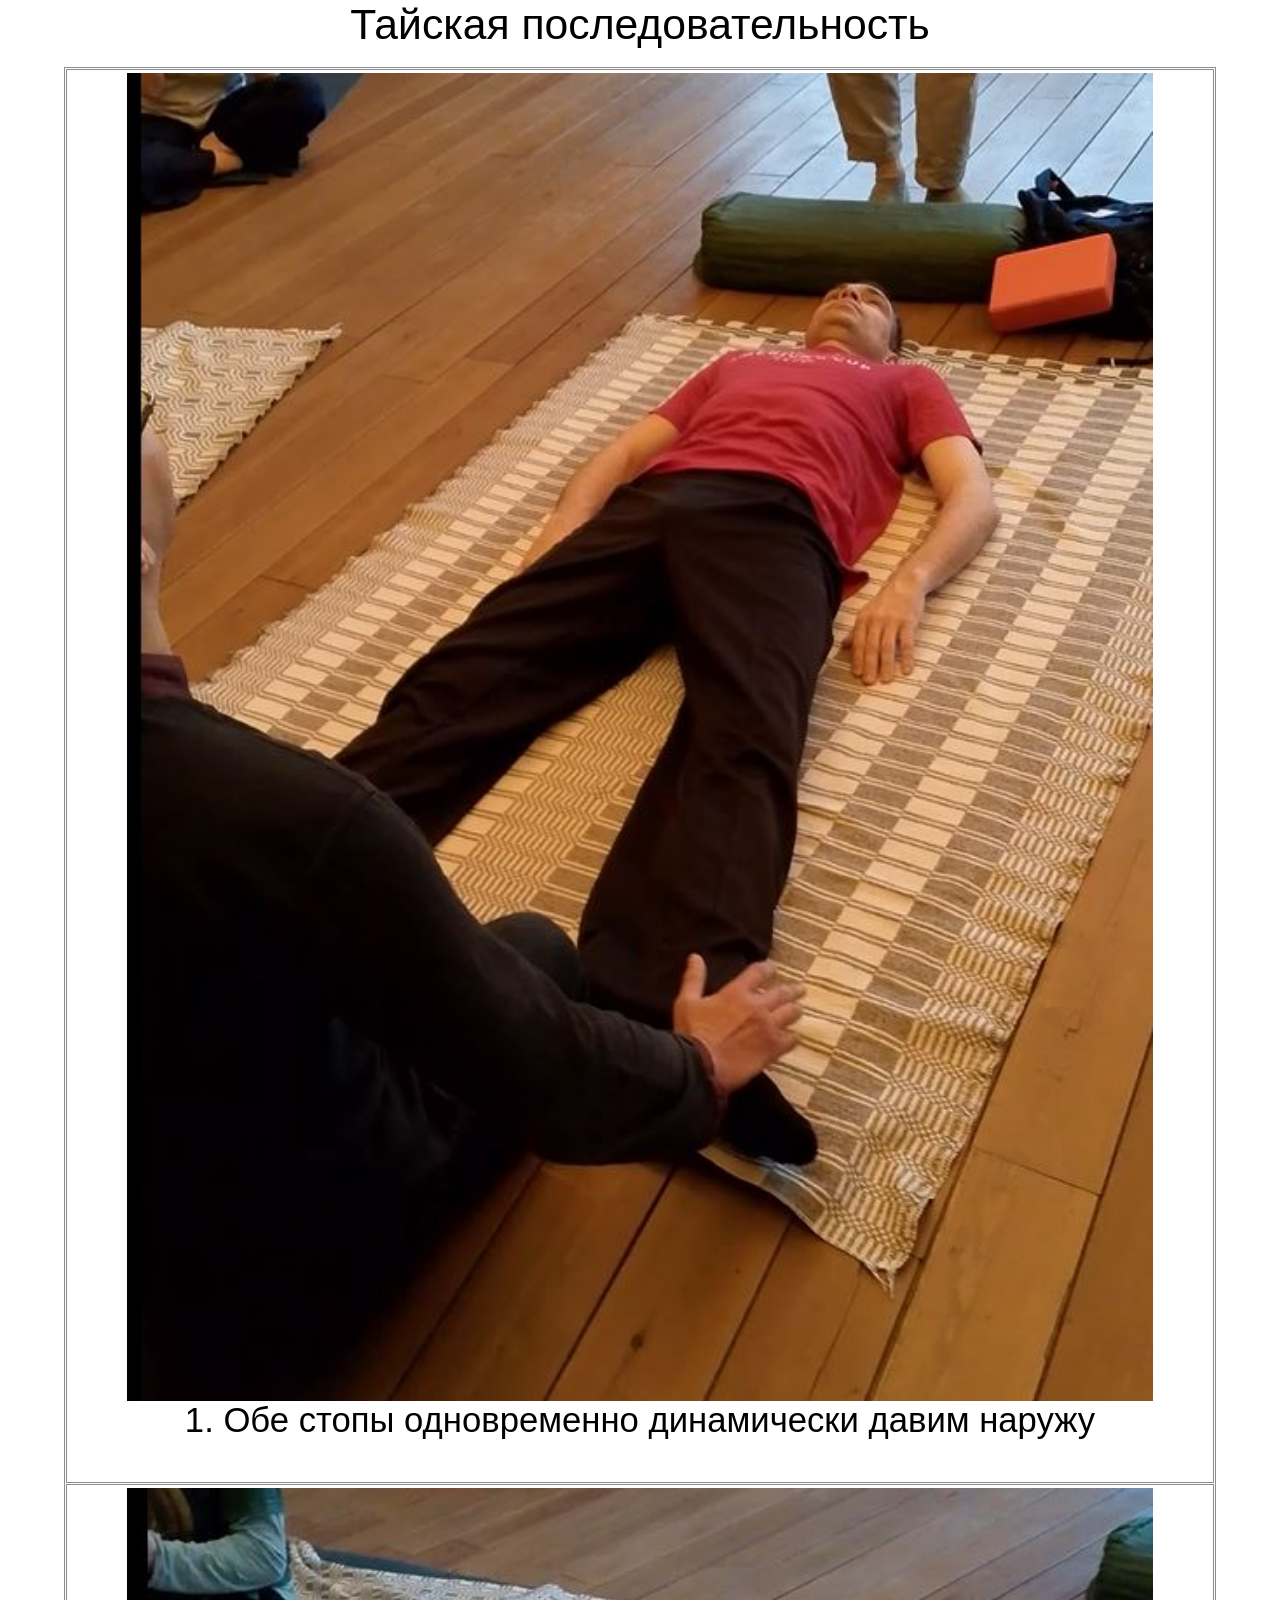
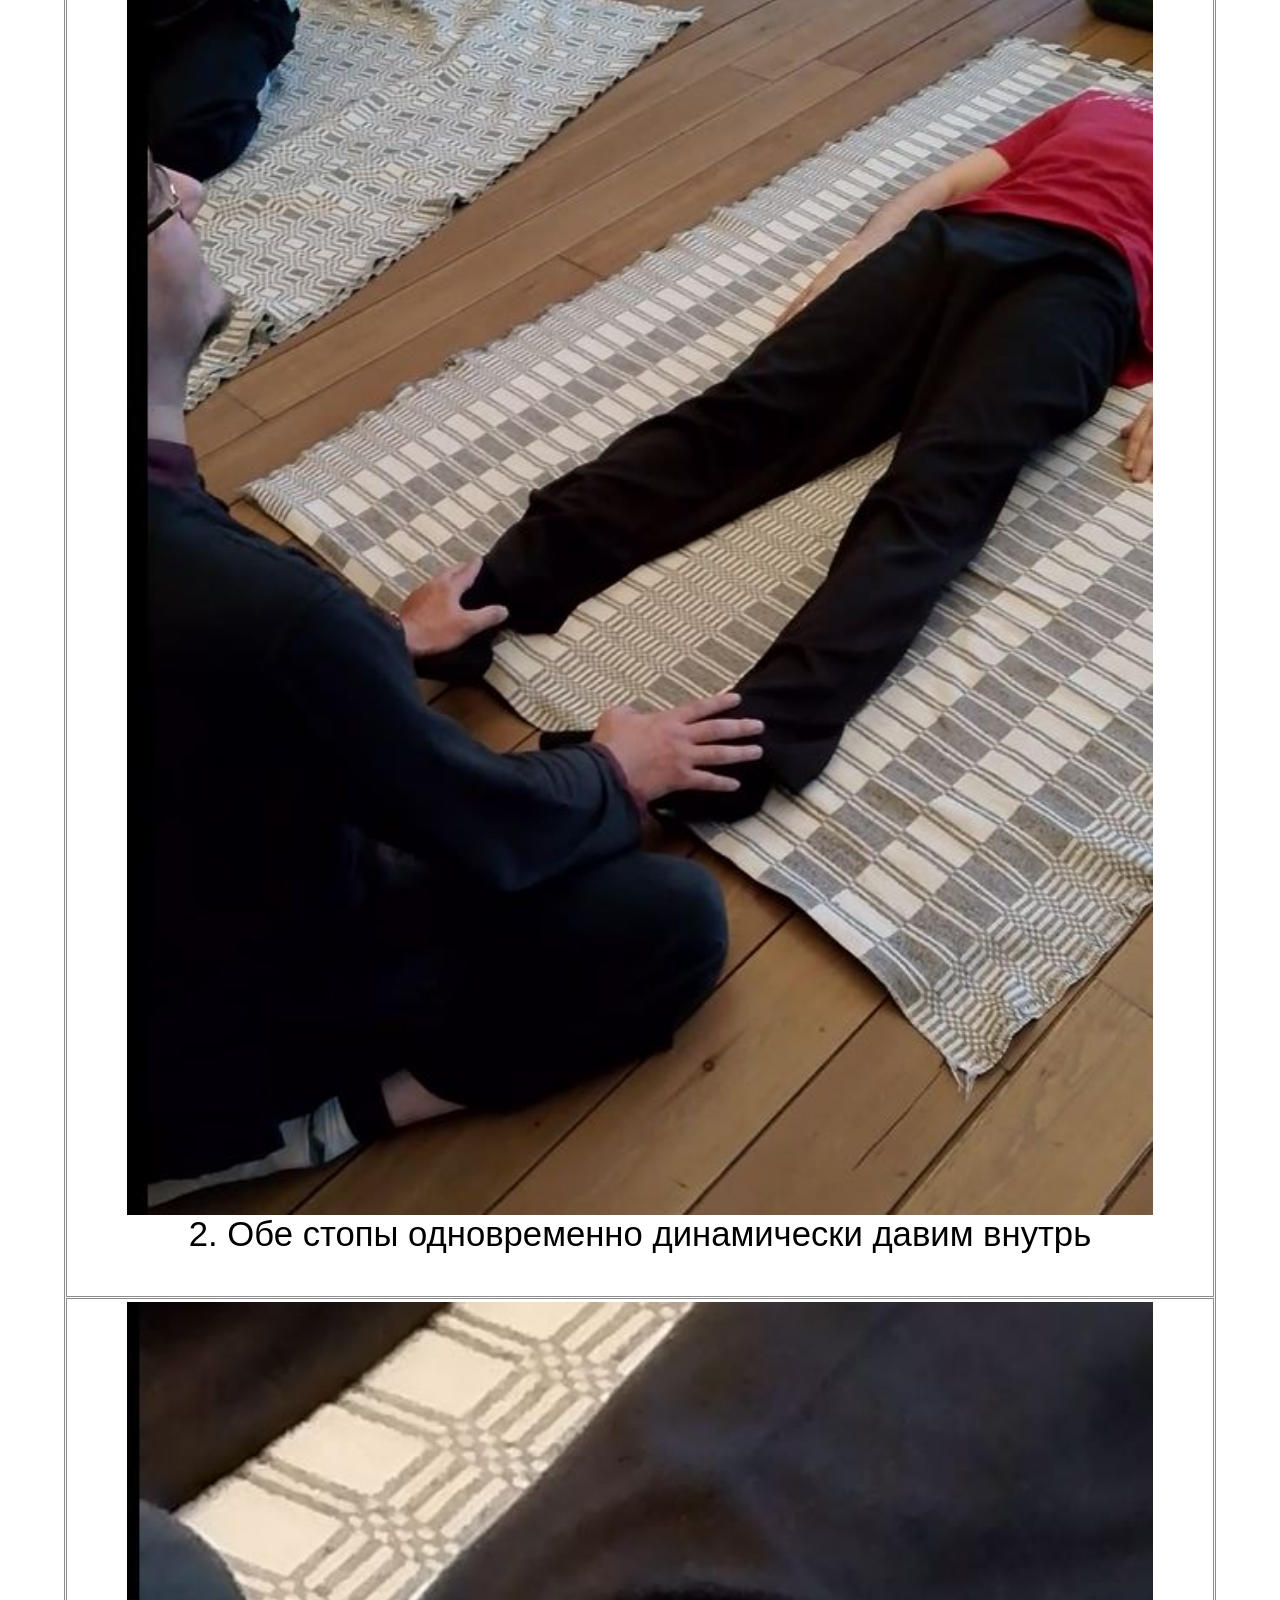
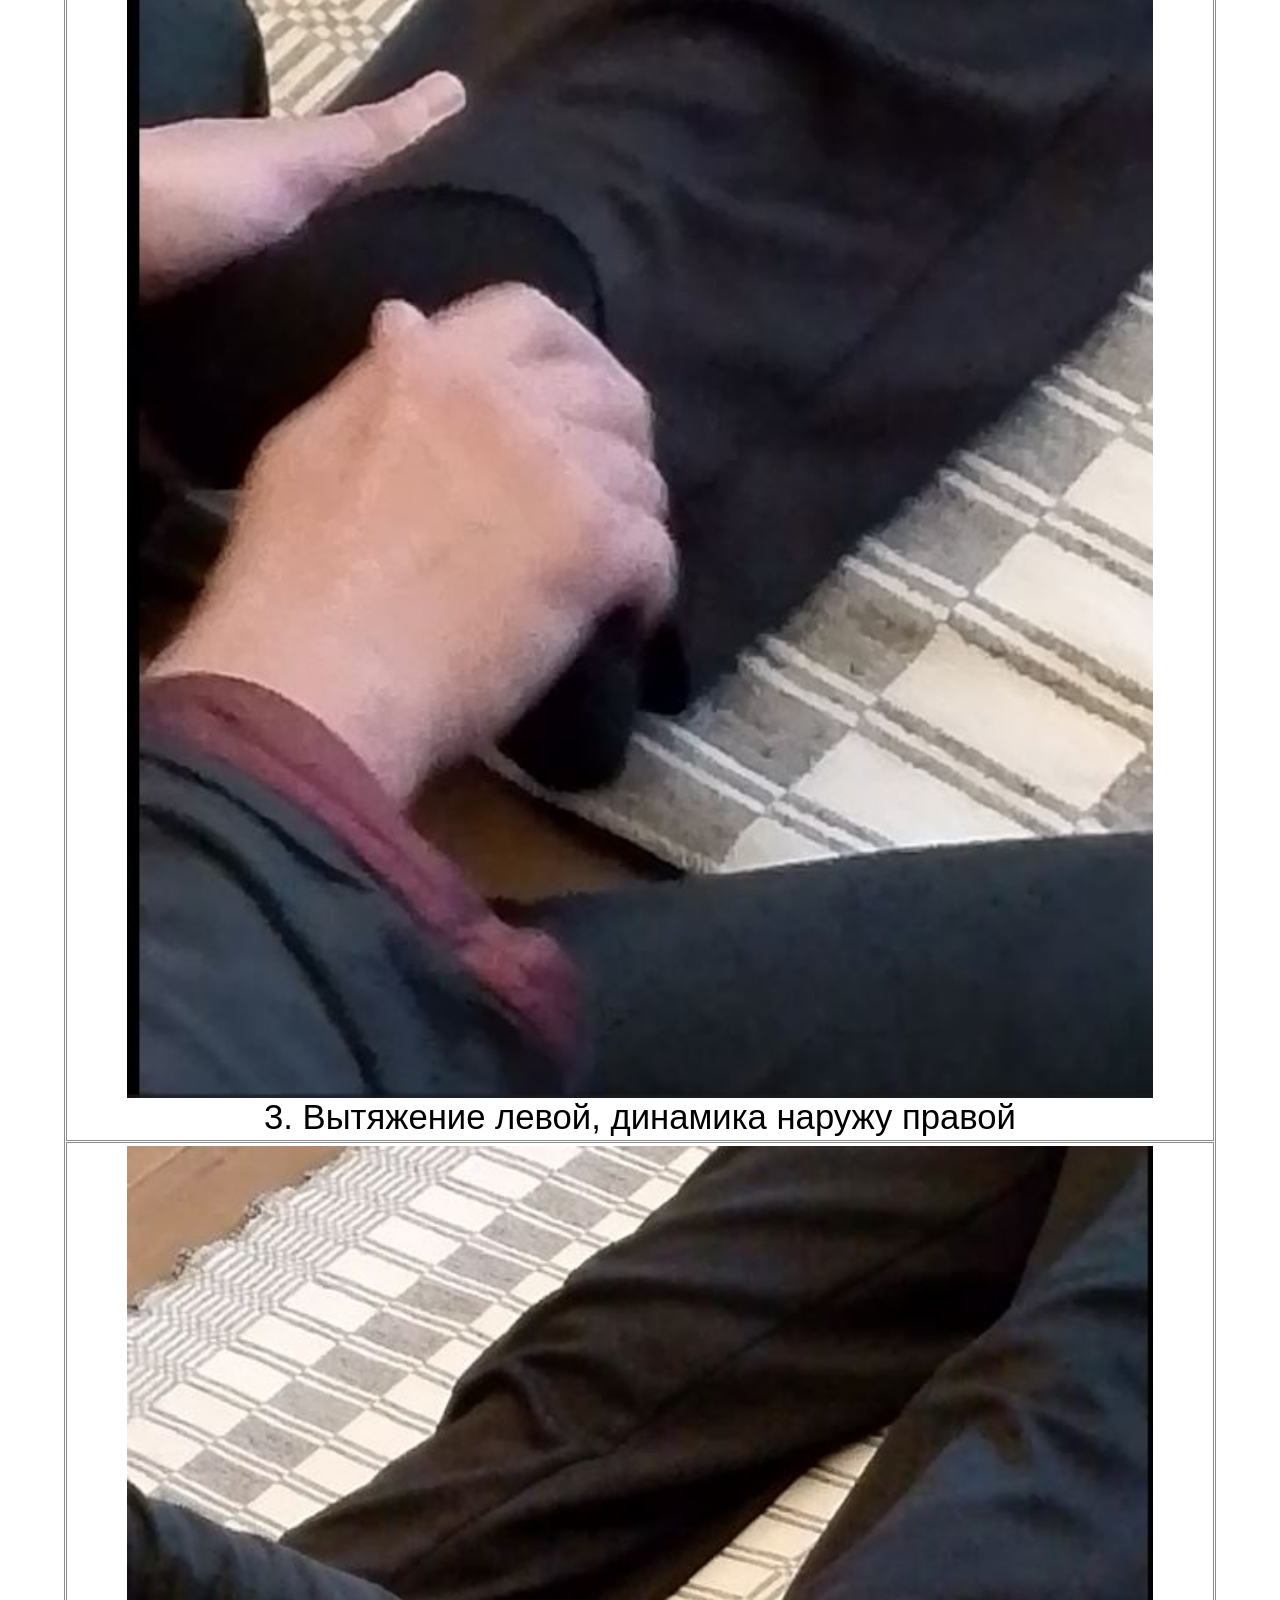
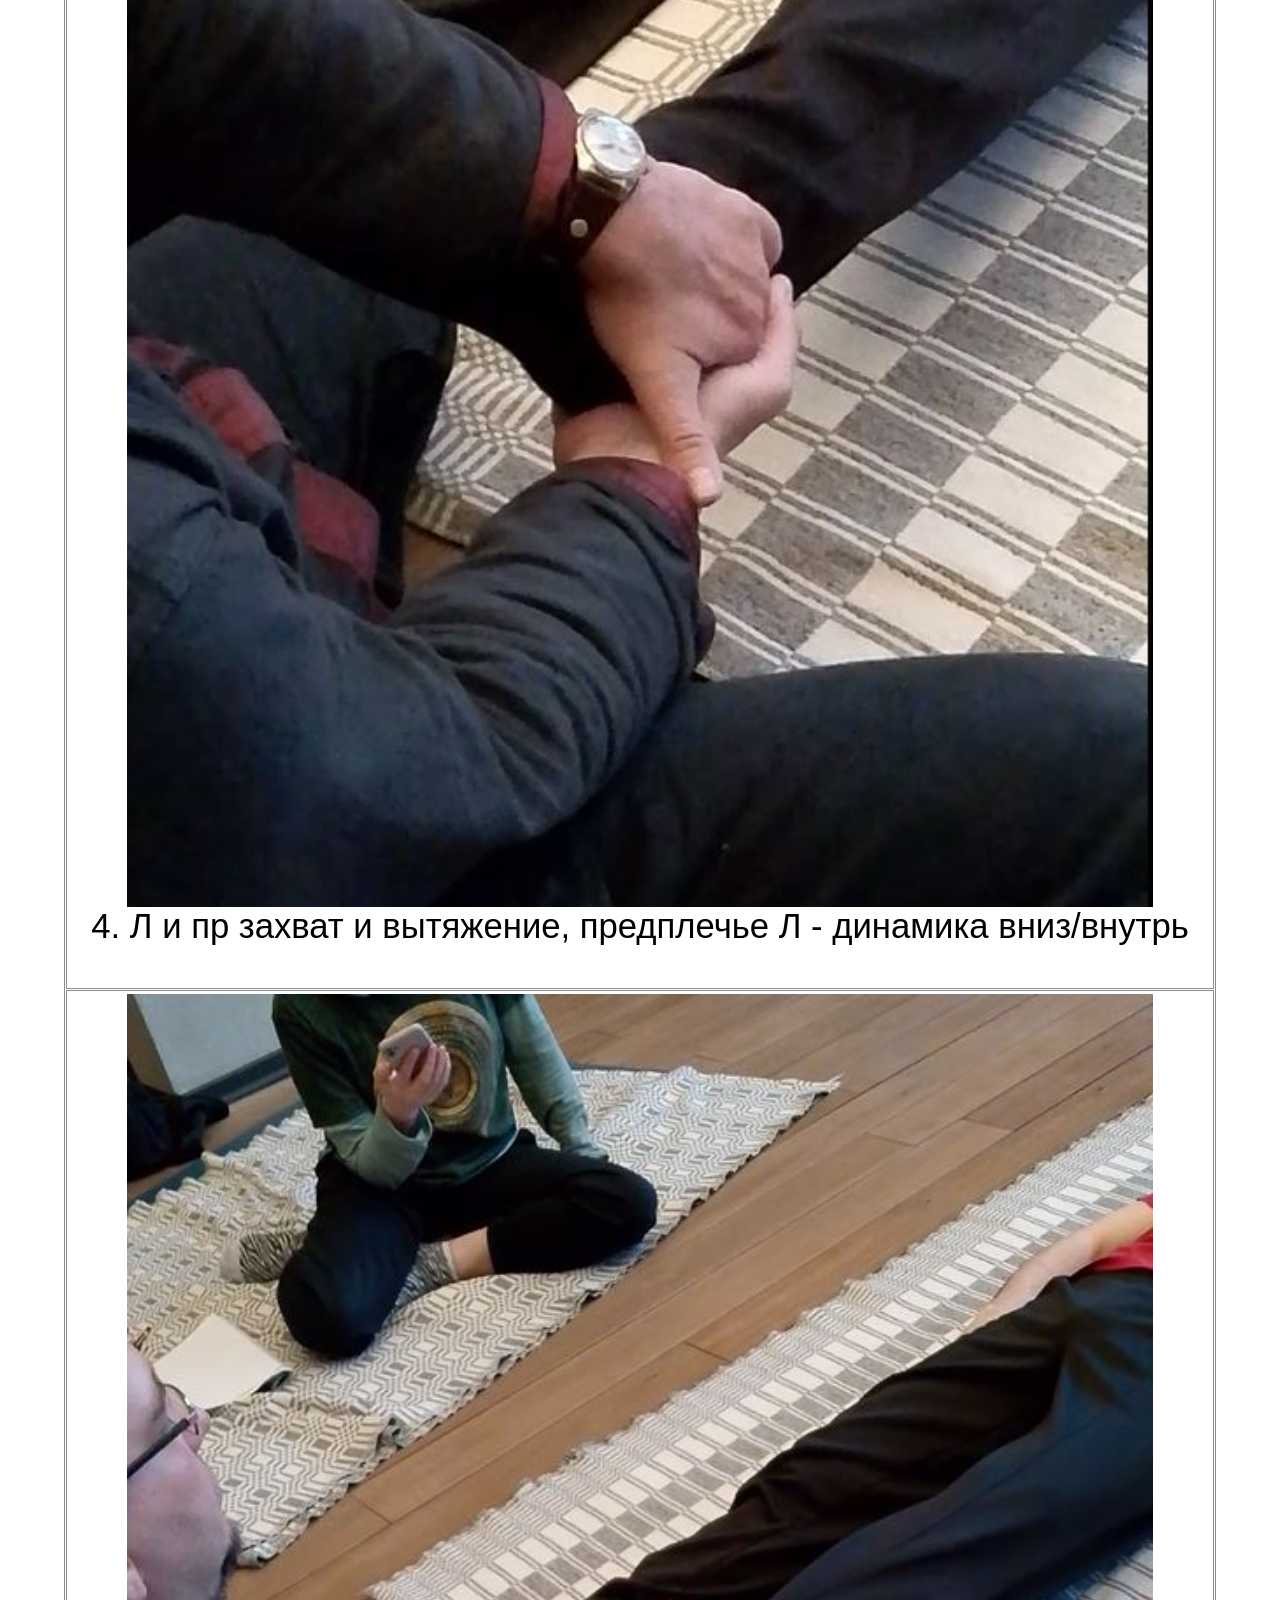
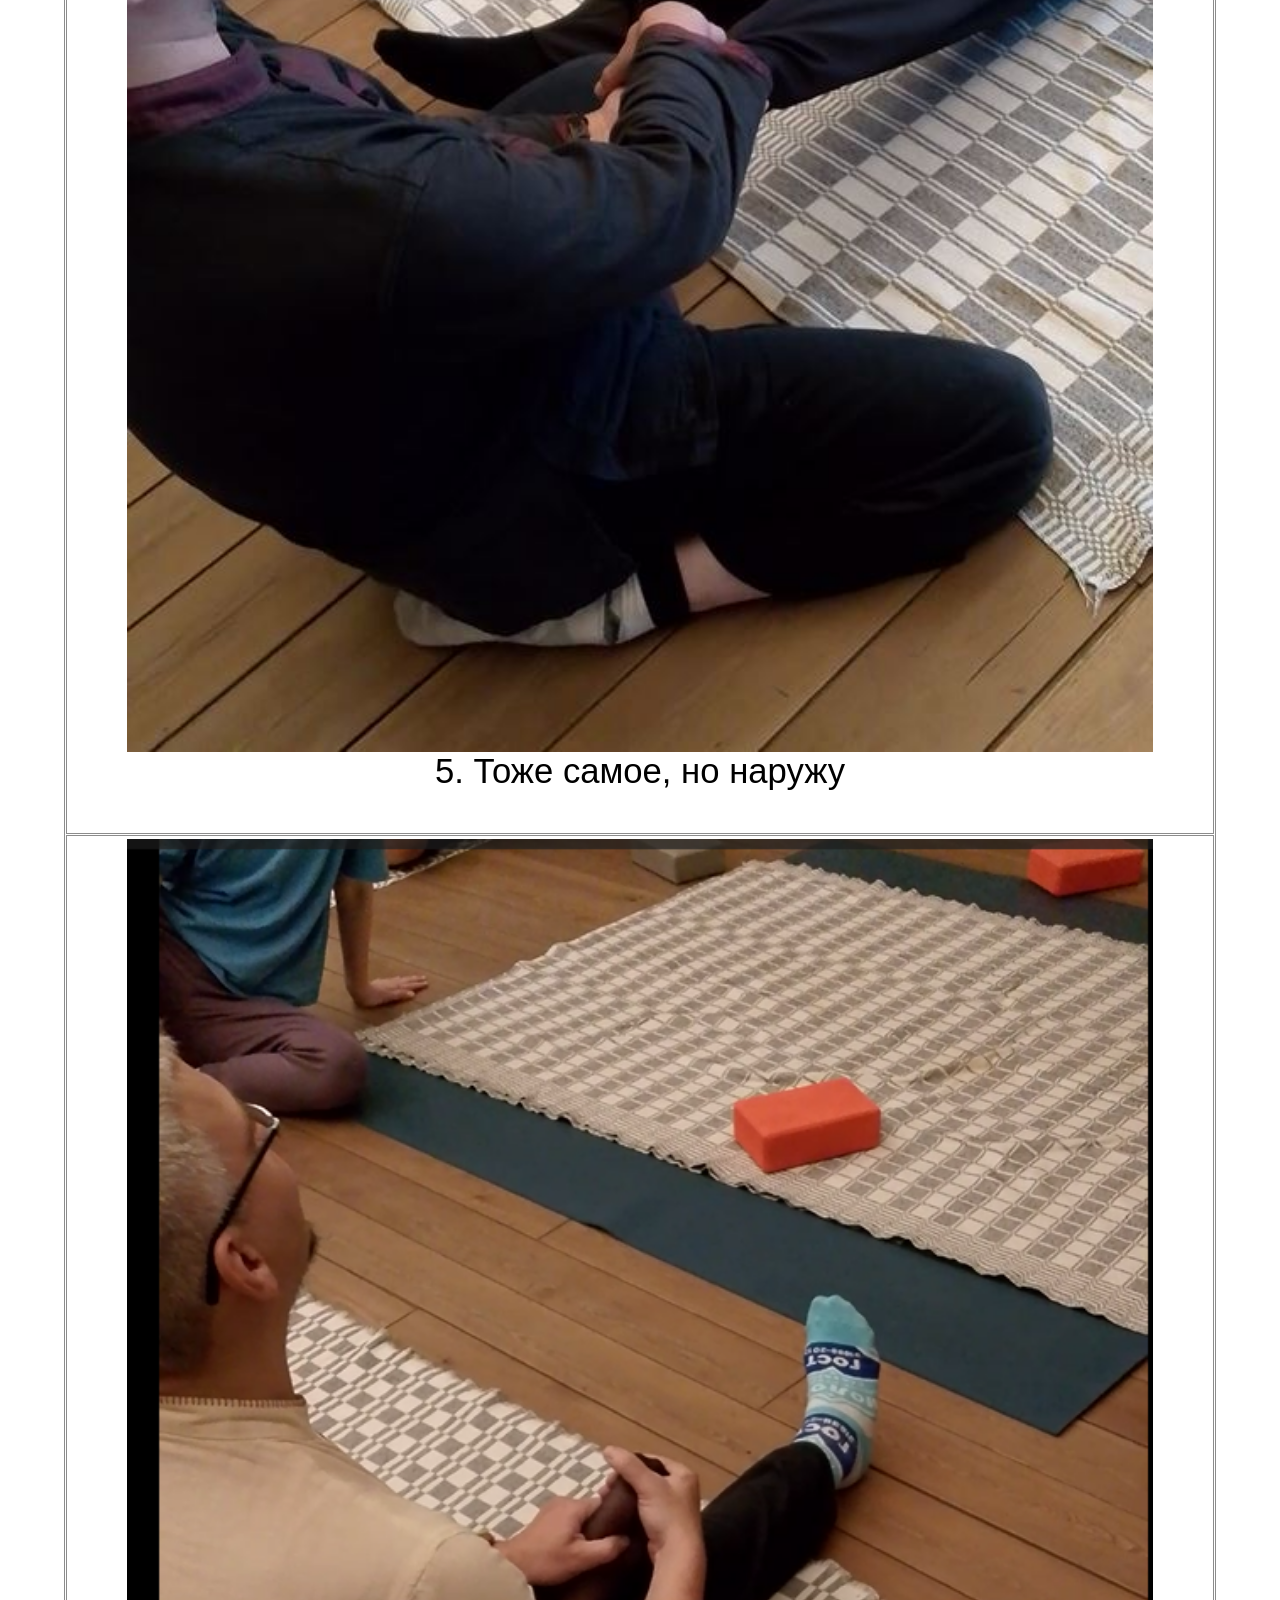
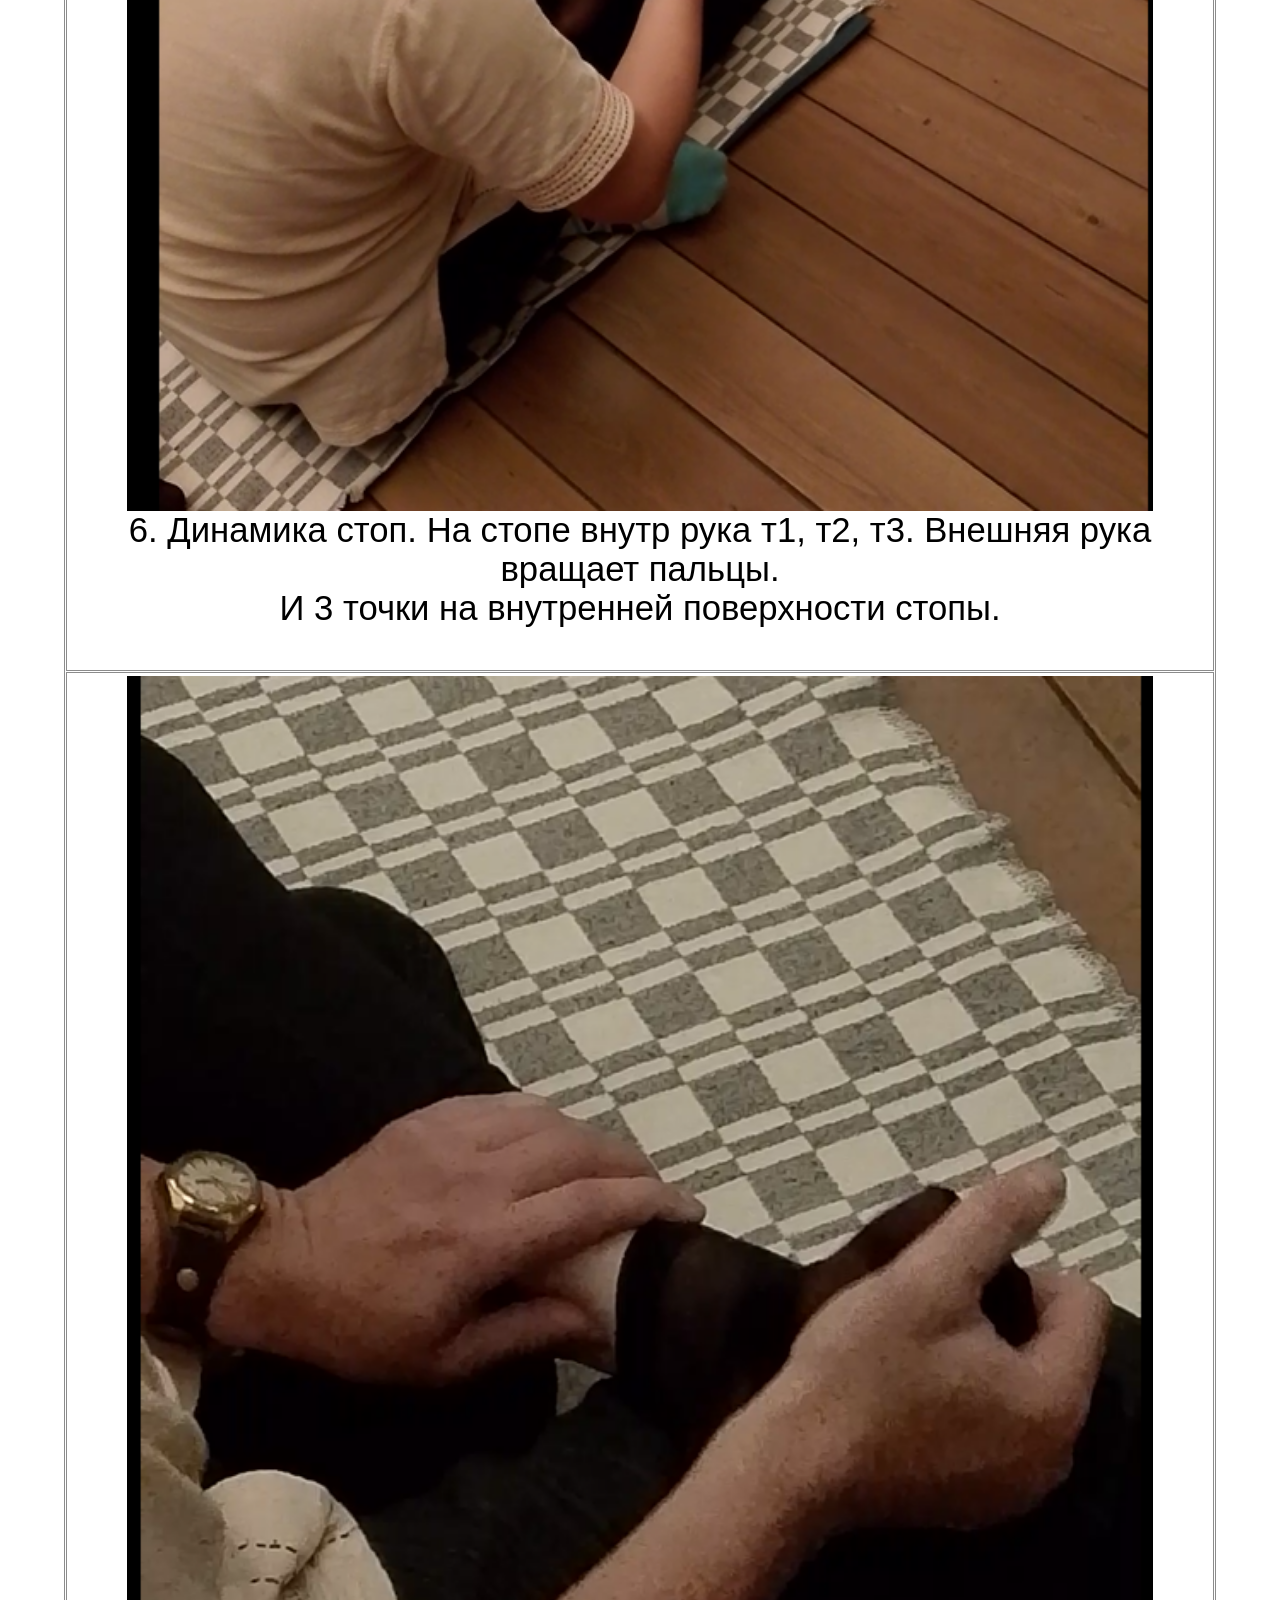
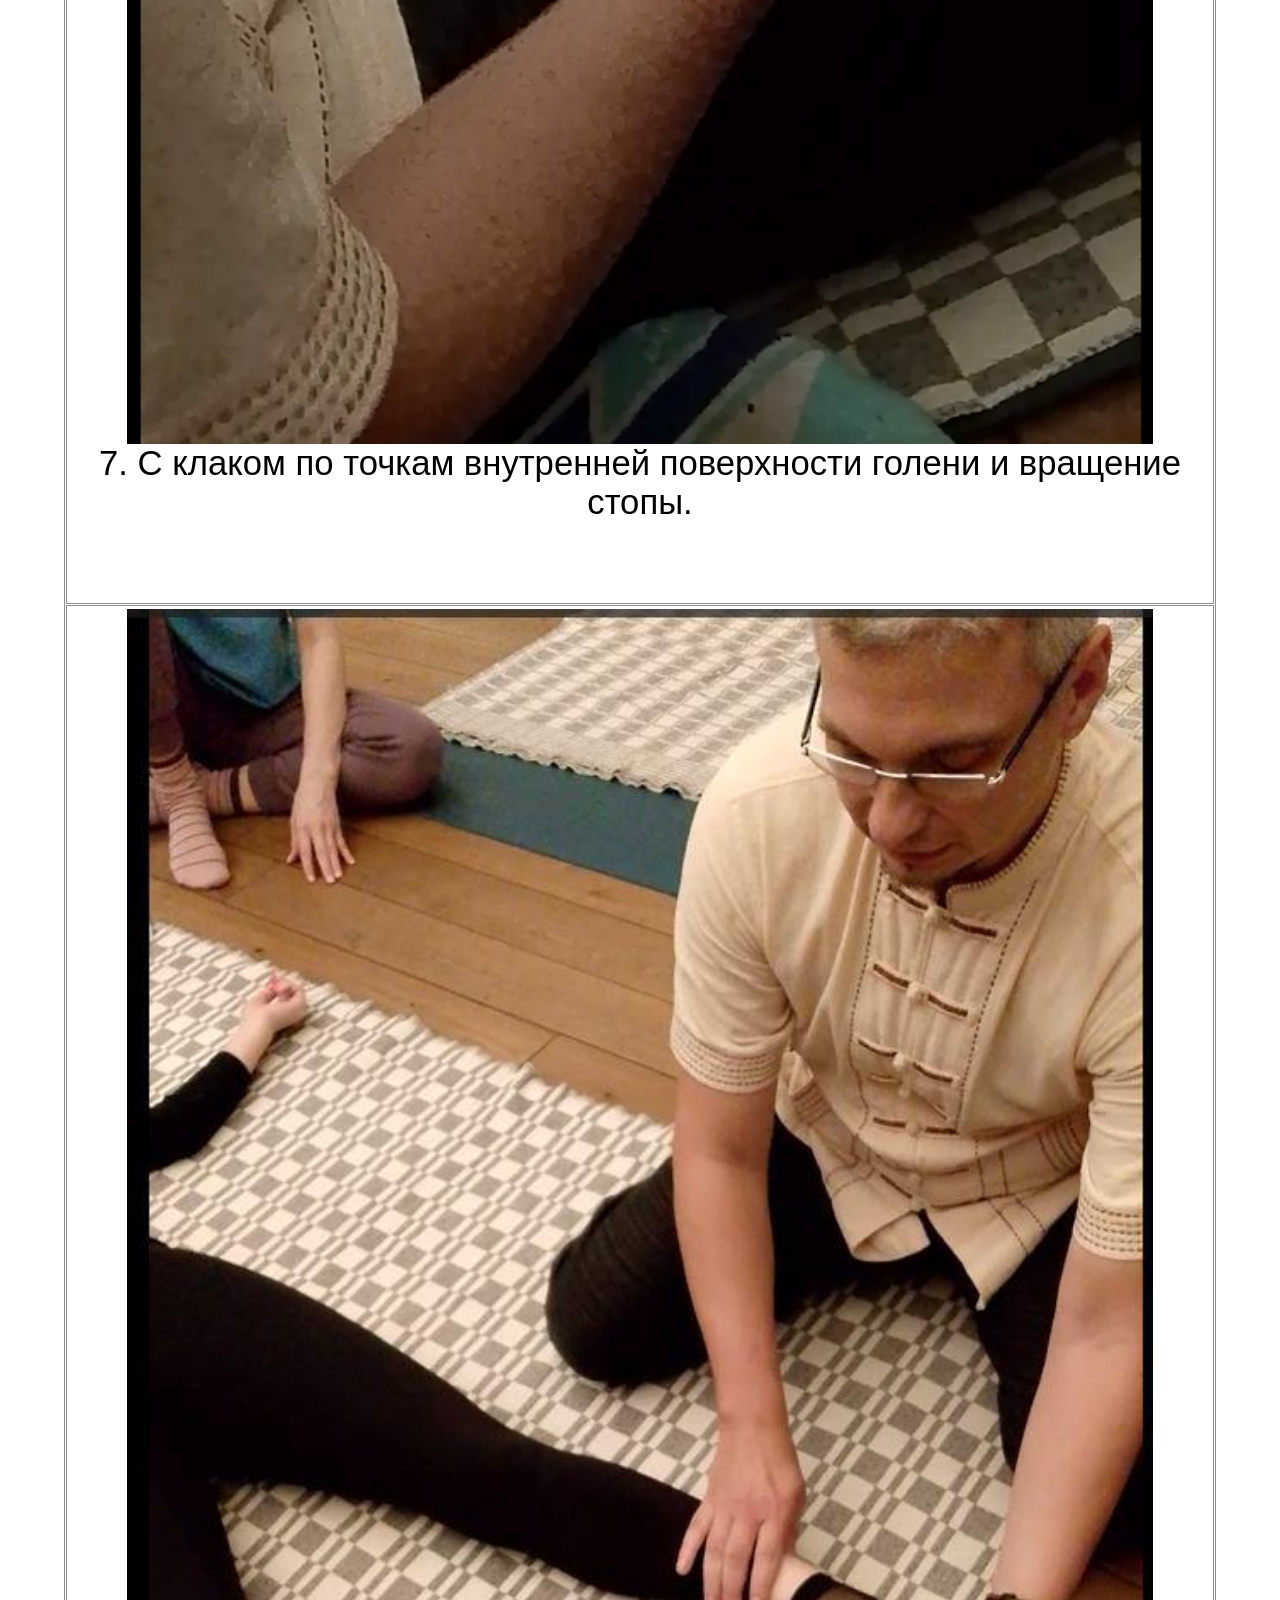
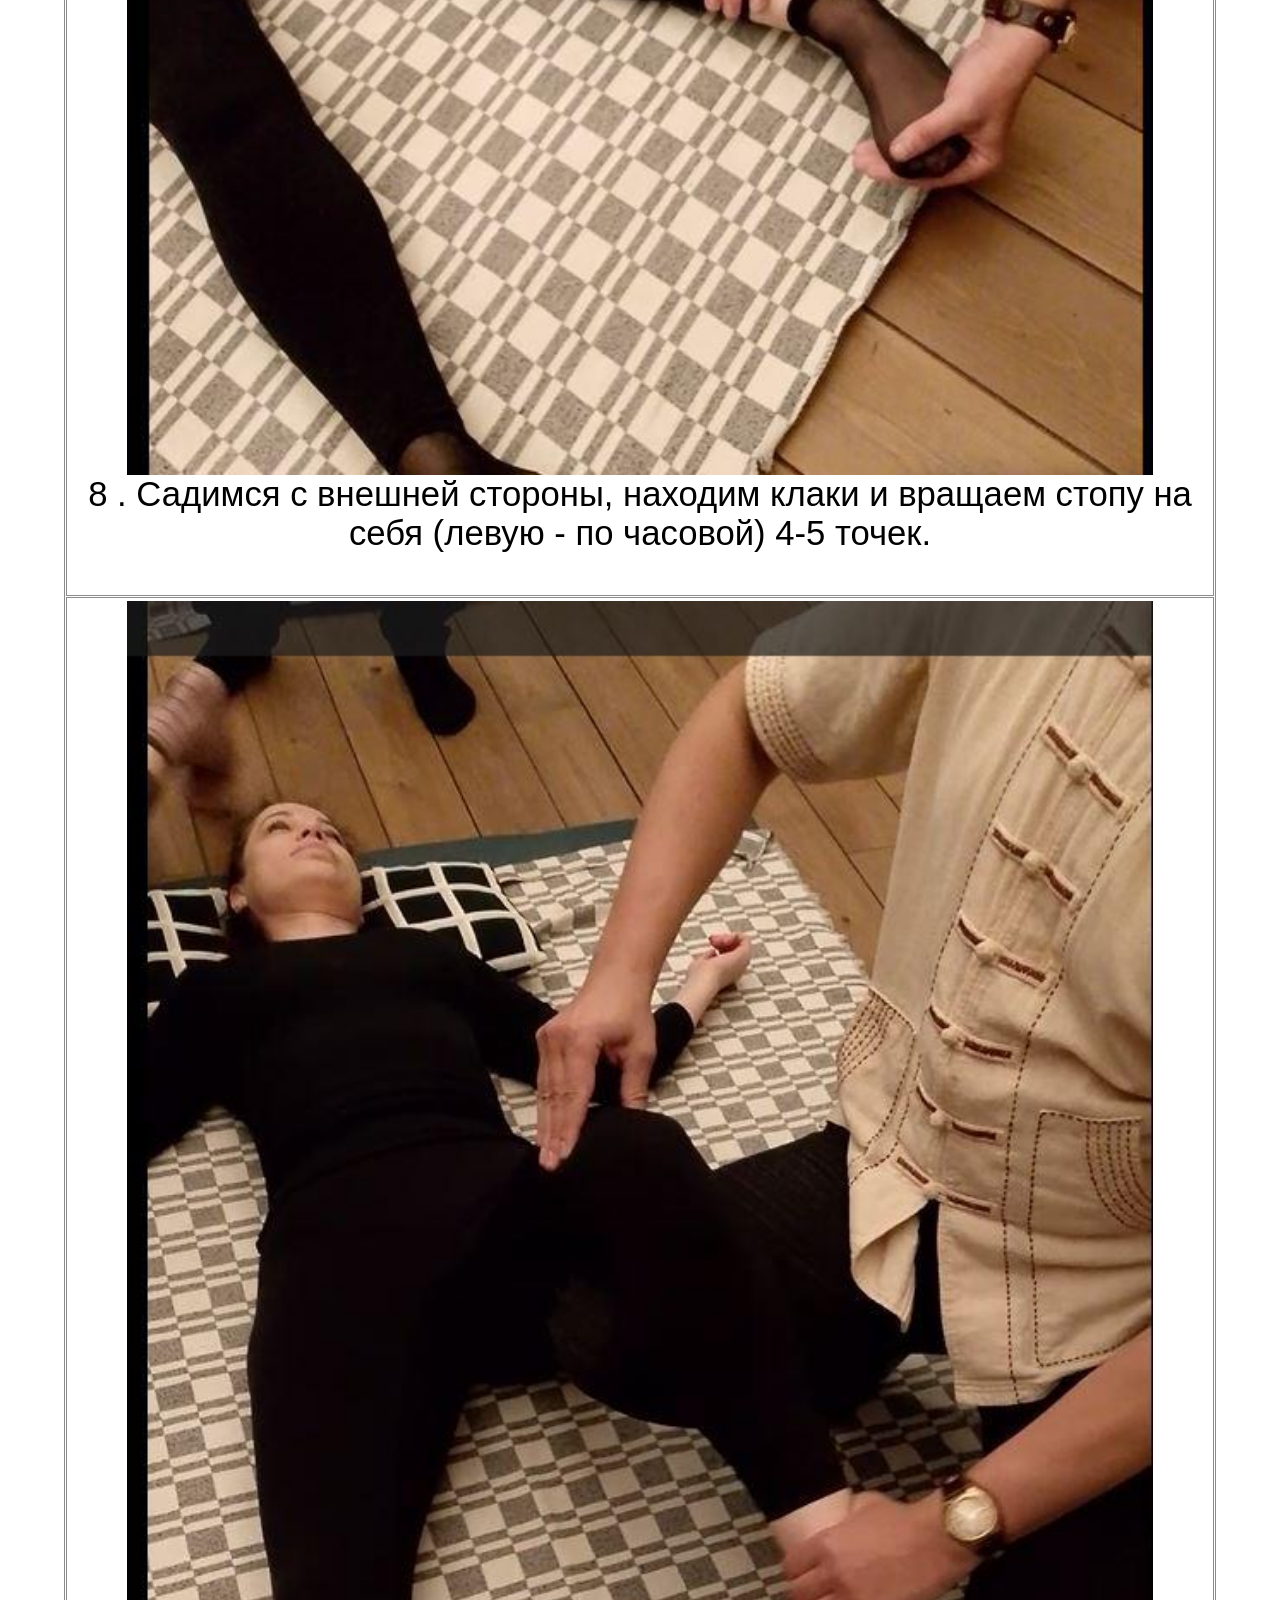
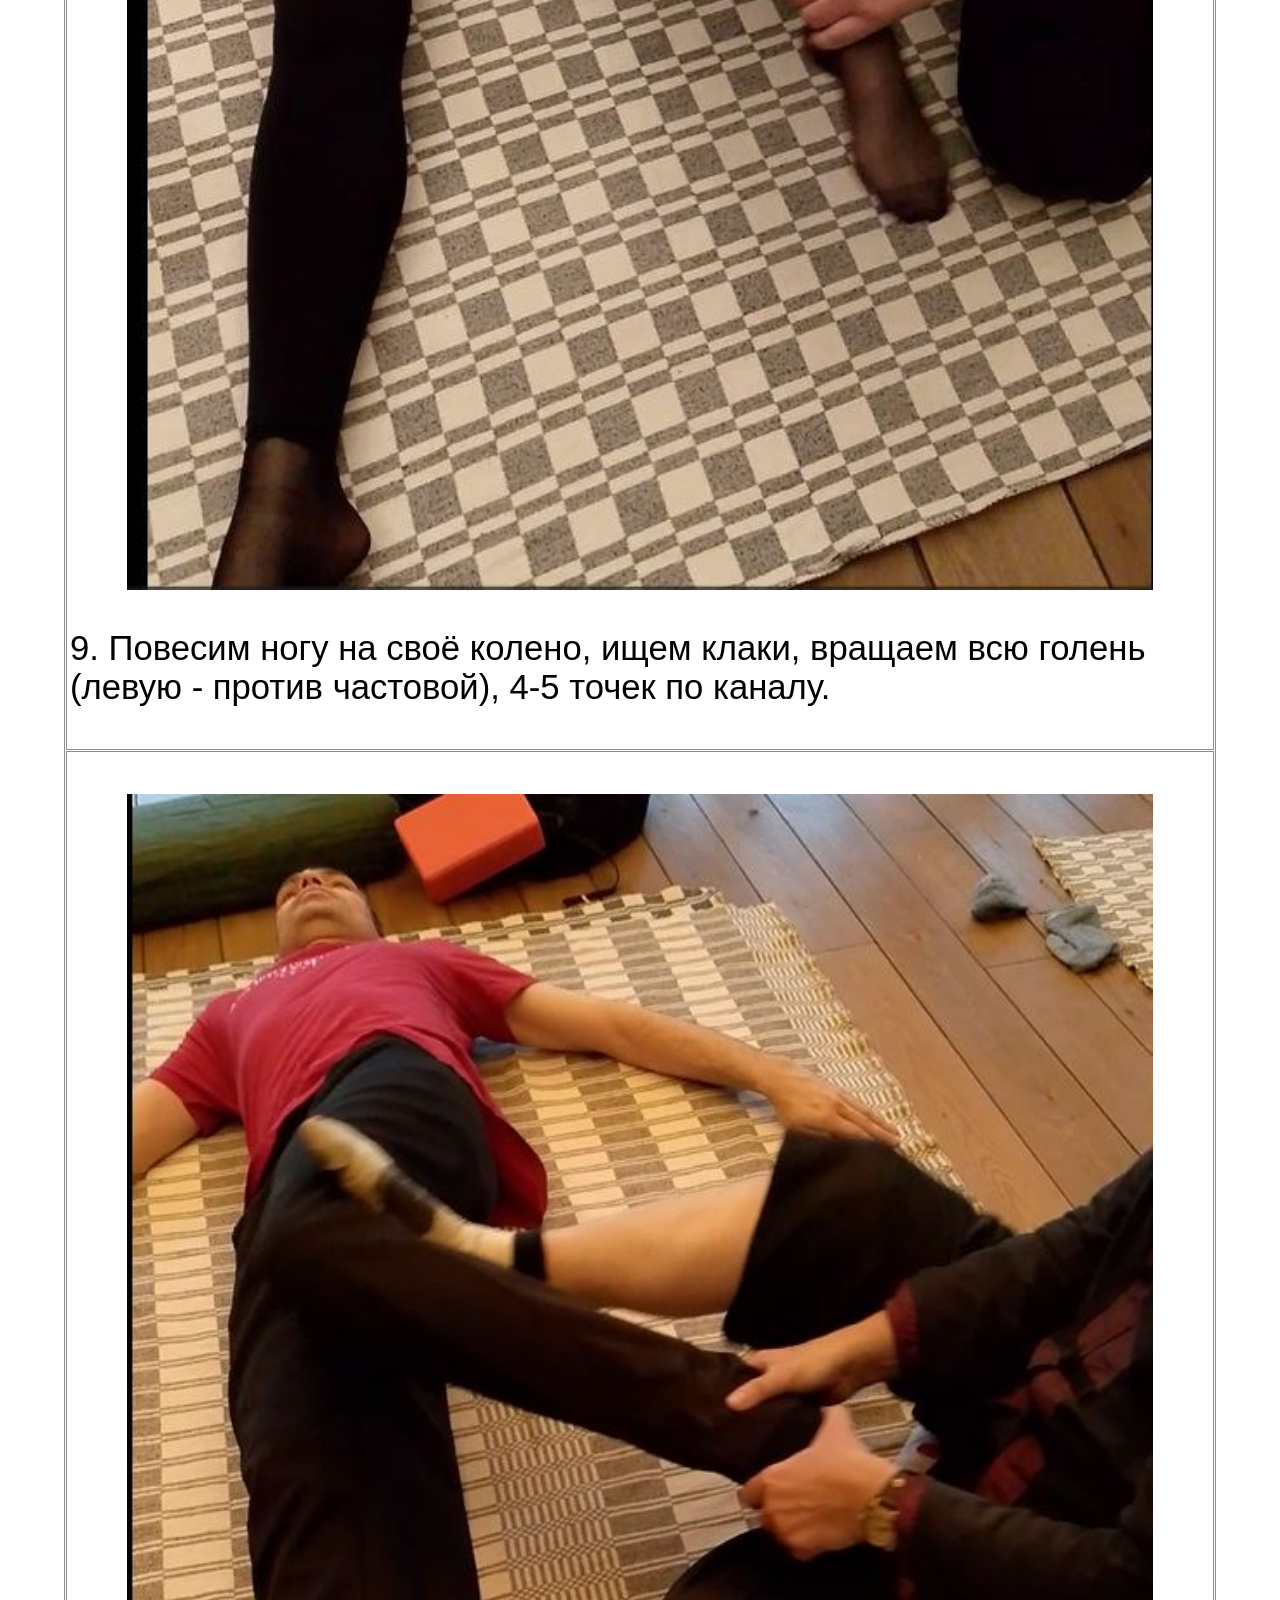
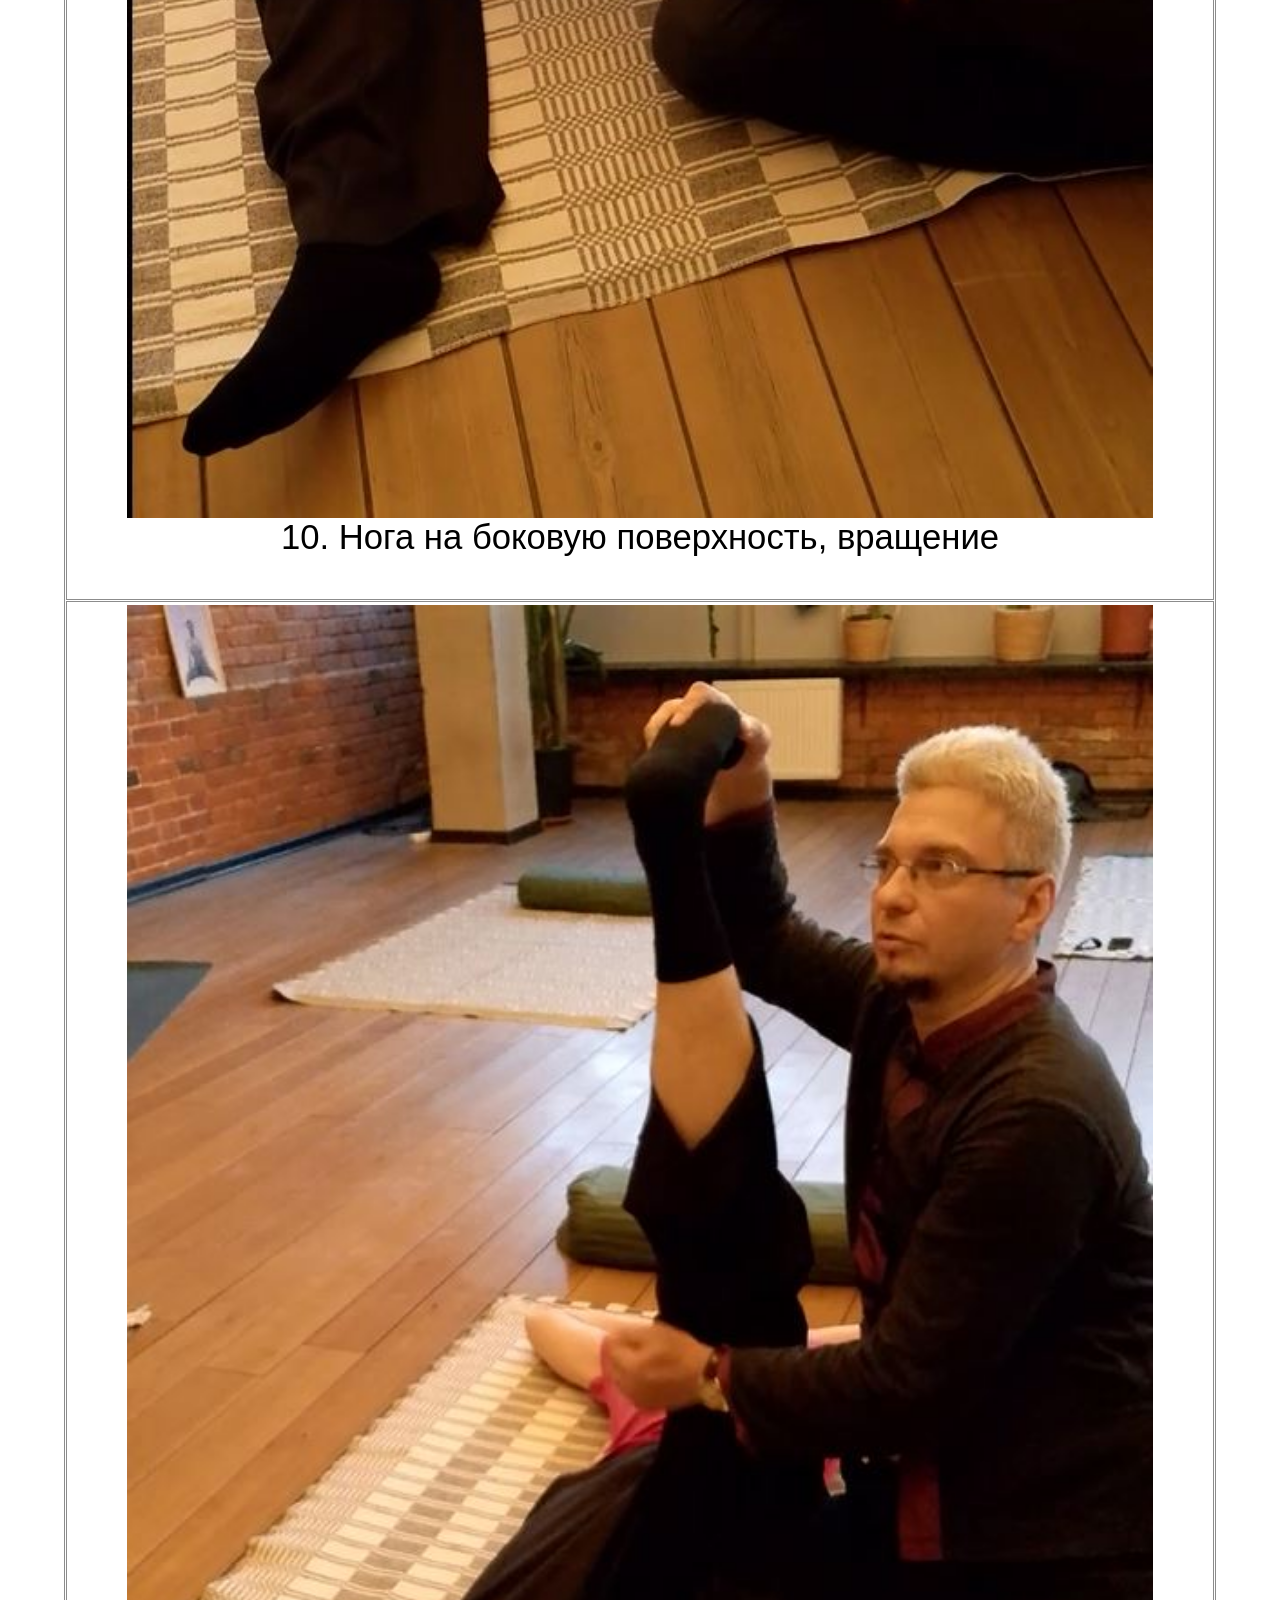
==== commit a5e19773: "17 картинок" ====
--- a/index.html
+++ b/index.html
@@ -5,7 +5,7 @@
 	<meta name="viewport" content="width=device-width, initial-scale=1">
 	<meta name="generator" content="RocketCake">
 	<title></title>
-	<link rel="stylesheet" type="text/css" href="index_html.css?h=7c5844ef">
+	<link rel="stylesheet" type="text/css" href="index_html.css?h=85c020a6">
 </head>
 <body>
 <div class="textstyle1">
@@ -89,9 +89,34 @@
 		</td>
 	</tr>
 	<tr>
-		<td width="100%" height="877px" style="vertical-align: top; overflow:hidden; ">  <div id="cell_3310436c">
+		<td width="100%" height="880px" style="vertical-align: top; overflow:hidden; ">  <div id="cell_3310436c">
     <div class="textstyle1">
 <img src="rc_images/08_21_04_2026_182855.jpg" width="584" height="833" id="img_4a51962e" alt="" title="" /><span class="textstyle4"><br/>12. &#1044;&#1080;&#1085;&#1072;&#1084;&#1080;&#1095;&#1077;&#1089;&#1082;&#1080;&#1081; &#1096;&#1087;&#1072;&#1075;&#1072;&#1090;, &#1089;&#1085;&#1072;&#1095;&#1072;&#1083;&#1072; &#1076;&#1072;&#1074;&#1080;&#1084; &#1085;&#1072; &#1073;&#1077;&#1076;&#1088;&#1086;, &#1072; &#1087;&#1086;&#1090;&#1086;&#1084; &#1085;&#1072; &#1087;&#1103;&#1090;&#1082;&#1091;<br/><br/><br/></span>      </div>
+    </div>
+		</td>
+	</tr>
+	<tr>
+		<td width="100%" height="2404px" style="vertical-align: top; overflow:hidden; ">  <div id="cell_3310436c">
+    <div class="textstyle1">
+<img src="rc_images/09_21_04_2026_182855.jpg" width="591" height="814" id="img_3933c8cf" alt="" title="" /><span class="textstyle4"><br/>13. &#1044;&#1080;&#1085;&#1072;&#1084;&#1080;&#1095;&#1077;&#1089;&#1082;&#1086;&#1077; &#1088;&#1072;&#1089;&#1082;&#1088;&#1099;&#1090;&#1080;&#1077;, &#1077;&#1105; &#1085;&#1086;&#1075;&#1072; &#1091; &#1084;&#1077;&#1085;&#1103; &#1074; &#1087;&#1072;&#1093;&#1086;&#1074;&#1086;&#1081; &#1089;&#1074;&#1103;&#1079;&#1082;&#1077;<br/><br/>&#1080; &#1074;&#1072;&#1088;&#1080;&#1072;&#1085;&#1090;&#1099;:<br/><br/></span><img src="rc_images/10_21_04_2026_182855.jpg" width="588" height="723" id="img_4c60c1f9" alt="" title="" /><span class="textstyle4"><br/>&#1084;&#1086;&#1103; &#1085;&#1086;&#1075;&#1072; &#1074;&#1087;&#1077;&#1088;&#1105;&#1076;<br/><br/></span><img src="rc_images/11_21_04_2026_182855.jpg" width="582" height="869" id="img_40cee31b" alt="" title="" /><span class="textstyle4"><br/><br/><br/>&#1077;&#1105; &#1074;&#1090;&#1086;&#1088;&#1072;&#1103; &#1085;&#1086;&#1075;&#1072; &#1087;&#1086;&#1076;&#1086;&#1075;&#1085;&#1072;&#1090;&#1072; &#1074; &#1074;&#1080;&#1088;&#1072;&#1089;&#1072;&#1085;&#1091;<br/><br/></span>      </div>
+    </div>
+		</td>
+	</tr>
+	<tr>
+		<td width="100%" height="861px" style="vertical-align: top; overflow:hidden; ">  <div id="cell_3310436c">
+    <div class="textstyle1">
+<img src="rc_images/12_21_04_2026_182855.jpg" width="588" height="864" id="img_70dca2ac" alt="" title="" /><span class="textstyle4"><br/><br/>&#1053;&#1086;&#1075;&#1091; &#1084;&#1086;&#1102; &#1087;&#1086;&#1084;&#1077;&#1085;&#1103;&#1090;&#1100; &#1080; &#1075;&#1085;&#1091;&#1090;&#1100; &#1073;&#1077;&#1076;&#1088;&#1086; &#1074; &#1089;&#1090;&#1086;&#1088;&#1086;&#1085;&#1091; &#1079;&#1072;&#1082;&#1088;&#1099;&#1090;&#1080;&#1103; &#1090;&#1072;&#1079;&#1072;</span>      </div>
+    </div>
+		</td>
+	</tr>
+	<tr>
+		<td width="100%" height="935px" style="vertical-align: top; overflow:hidden; ">  <div id="cell_3310436c">
+    <div class="textstyle6">
+<span class="textstyle4"><br/></span>      </div>
+    <div class="textstyle1">
+<img src="rc_images/13_21_04_2026_182855.jpg" width="588" height="860" id="img_52b91d85" alt="" title="" />      </div>
+    <div class="textstyle6">
+<span class="textstyle4"><br/><br/>&#1044;&#1072;&#1074;&#1083;&#1077;&#1085;&#1080;&#1077; &#1076;&#1080;&#1072;&#1075;&#1085;&#1072;&#1083;&#1100;&#1085;&#1086; &#1082; &#1087;&#1083;&#1077;&#1095;&#1091; &#1080; &#1085;&#1072;&#1082;&#1088;&#1091;&#1095;&#1080;&#1074;&#1072;&#1102; &#1082;&#1088;&#1091;&#1078;&#1086;&#1095;&#1082;&#1080;</span>      </div>
     </div>
 		</td>
 	</tr>
--- a/index_html.css
+++ b/index_html.css
@@ -6,9 +6,9 @@
 #table_274cbdb6 td { border: 1px solid #8C8C8C;  } 
 body { background-color:#FFFFFF; padding:0;  margin: 0; }
 .textstyle1 { text-align:center; }
-.textstyle2 { font-size:24pt; font-family:Verdana, Geneva, sans-serif; color:#000000;  }
+.textstyle2 { font-size:32pt; font-family:Verdana, Geneva, sans-serif; color:#000000;  }
 .textstyle3 { font-size:12pt; font-family:Verdana, Geneva, sans-serif; color:#000000;  }
-#table_274cbdb6 { box-sizing: border-box; vertical-align: bottom; position:relative; display: inline-table; width:90%; height:1663px; background:none; border: 1px solid #8C8C8C; table-layout: fixed;  }
+#table_274cbdb6 { box-sizing: border-box; vertical-align: bottom; position:relative; display: inline-table; width:90%; height:1723px; background:none; border: 1px solid #8C8C8C; table-layout: fixed;  }
 #cell_1efa2331 {  }
 #img_76422ff5 { vertical-align: bottom; position:relative; display: inline-block; width:90%; background:none; height:auto;  }
 .textstyle4 { font-size:26pt; font-family:Arial, Helvetica, sans-serif; color:#000000;  }
@@ -36,4 +36,12 @@
 #img_60e09244 { vertical-align: bottom; position:relative; display: inline-block; width:90%; background:none; height:auto;  }
 #cell_3310436c {  }
 #img_4a51962e { vertical-align: bottom; position:relative; display: inline-block; width:90%; background:none; height:auto;  }
+#cell_3310436c {  }
+#img_3933c8cf { vertical-align: bottom; position:relative; display: inline-block; width:90%; background:none; height:auto;  }
+#img_4c60c1f9 { vertical-align: bottom; position:relative; display: inline-block; width:80%; background:none; height:auto;  }
+#img_40cee31b { vertical-align: bottom; position:relative; display: inline-block; width:80%; background:none; height:auto;  }
+#cell_3310436c {  }
+#img_70dca2ac { vertical-align: bottom; position:relative; display: inline-block; width:90%; background:none; height:auto;  }
+#cell_3310436c {  }
+#img_52b91d85 { vertical-align: bottom; position:relative; display: inline-block; width:90%; background:none; height:auto;  }
 .textstyle7 { font-size:12pt; font-family:Arial, Helvetica, sans-serif; color:#000000;  }
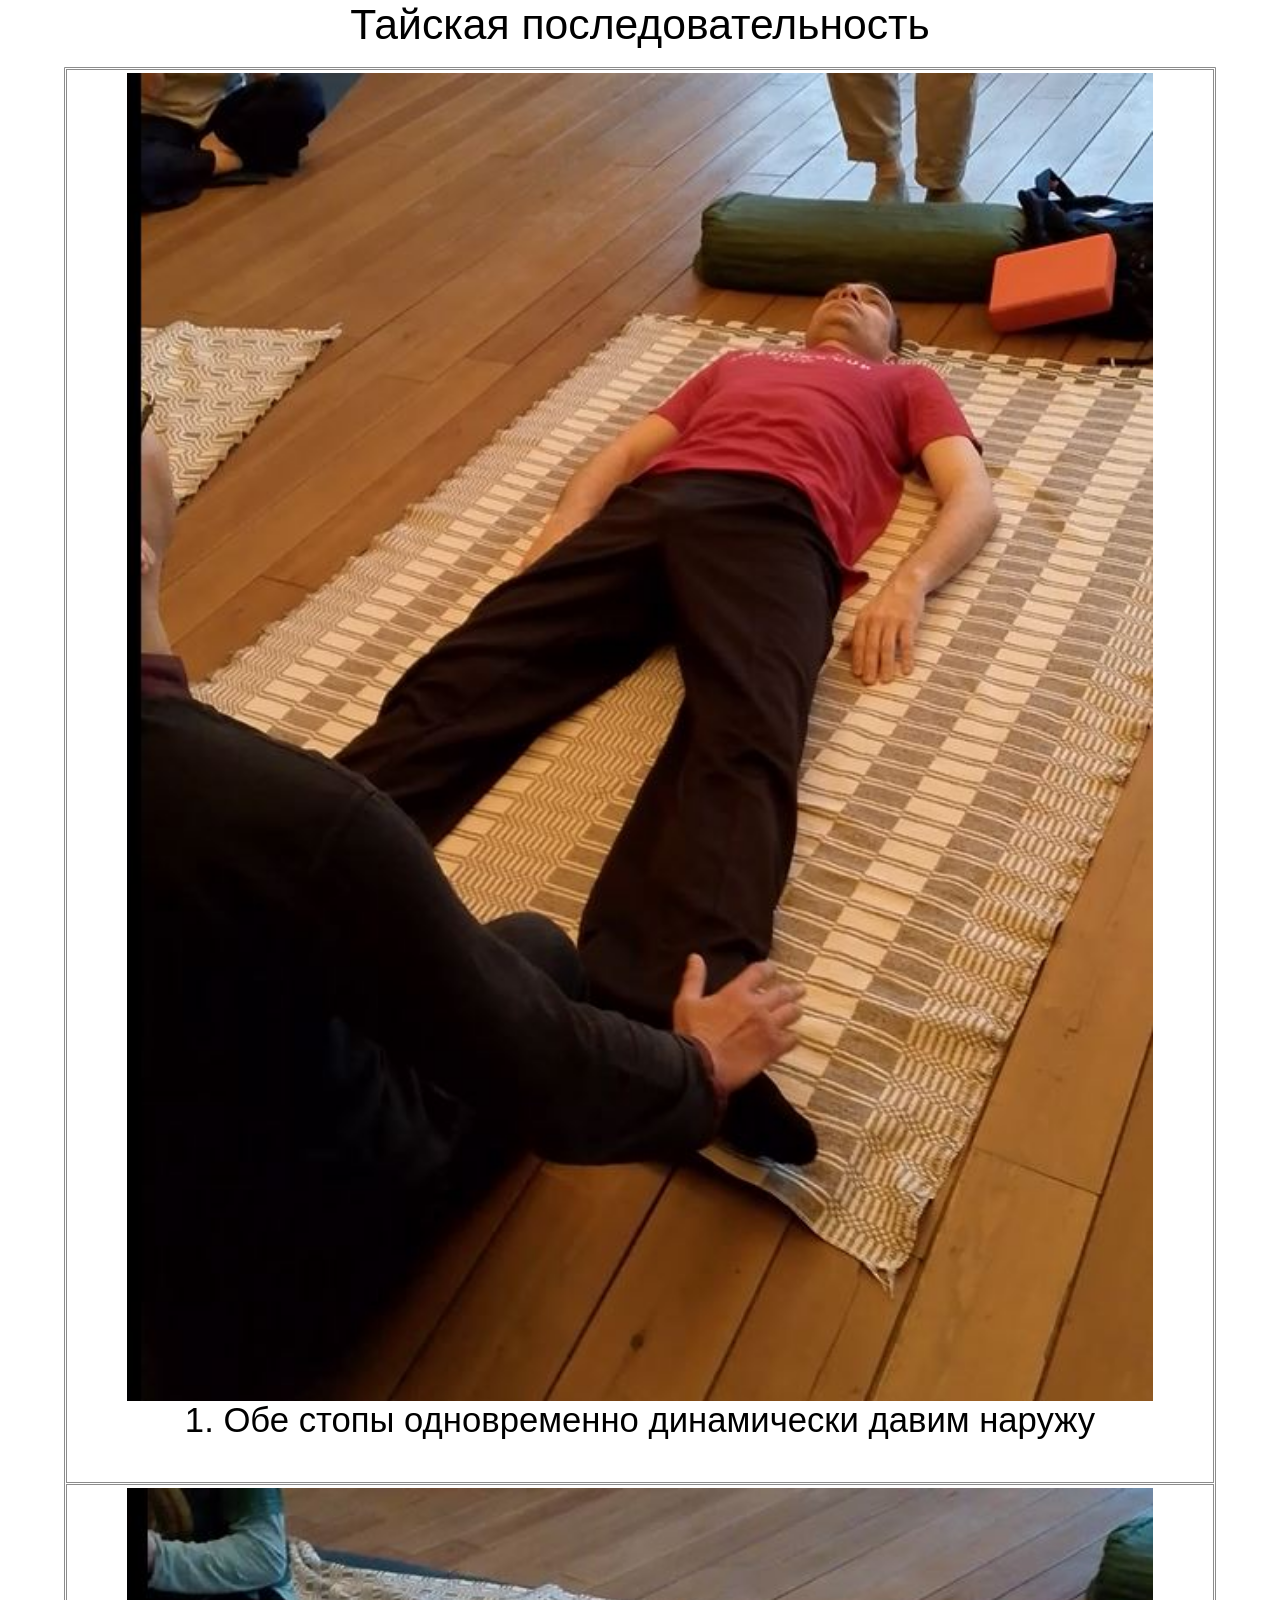
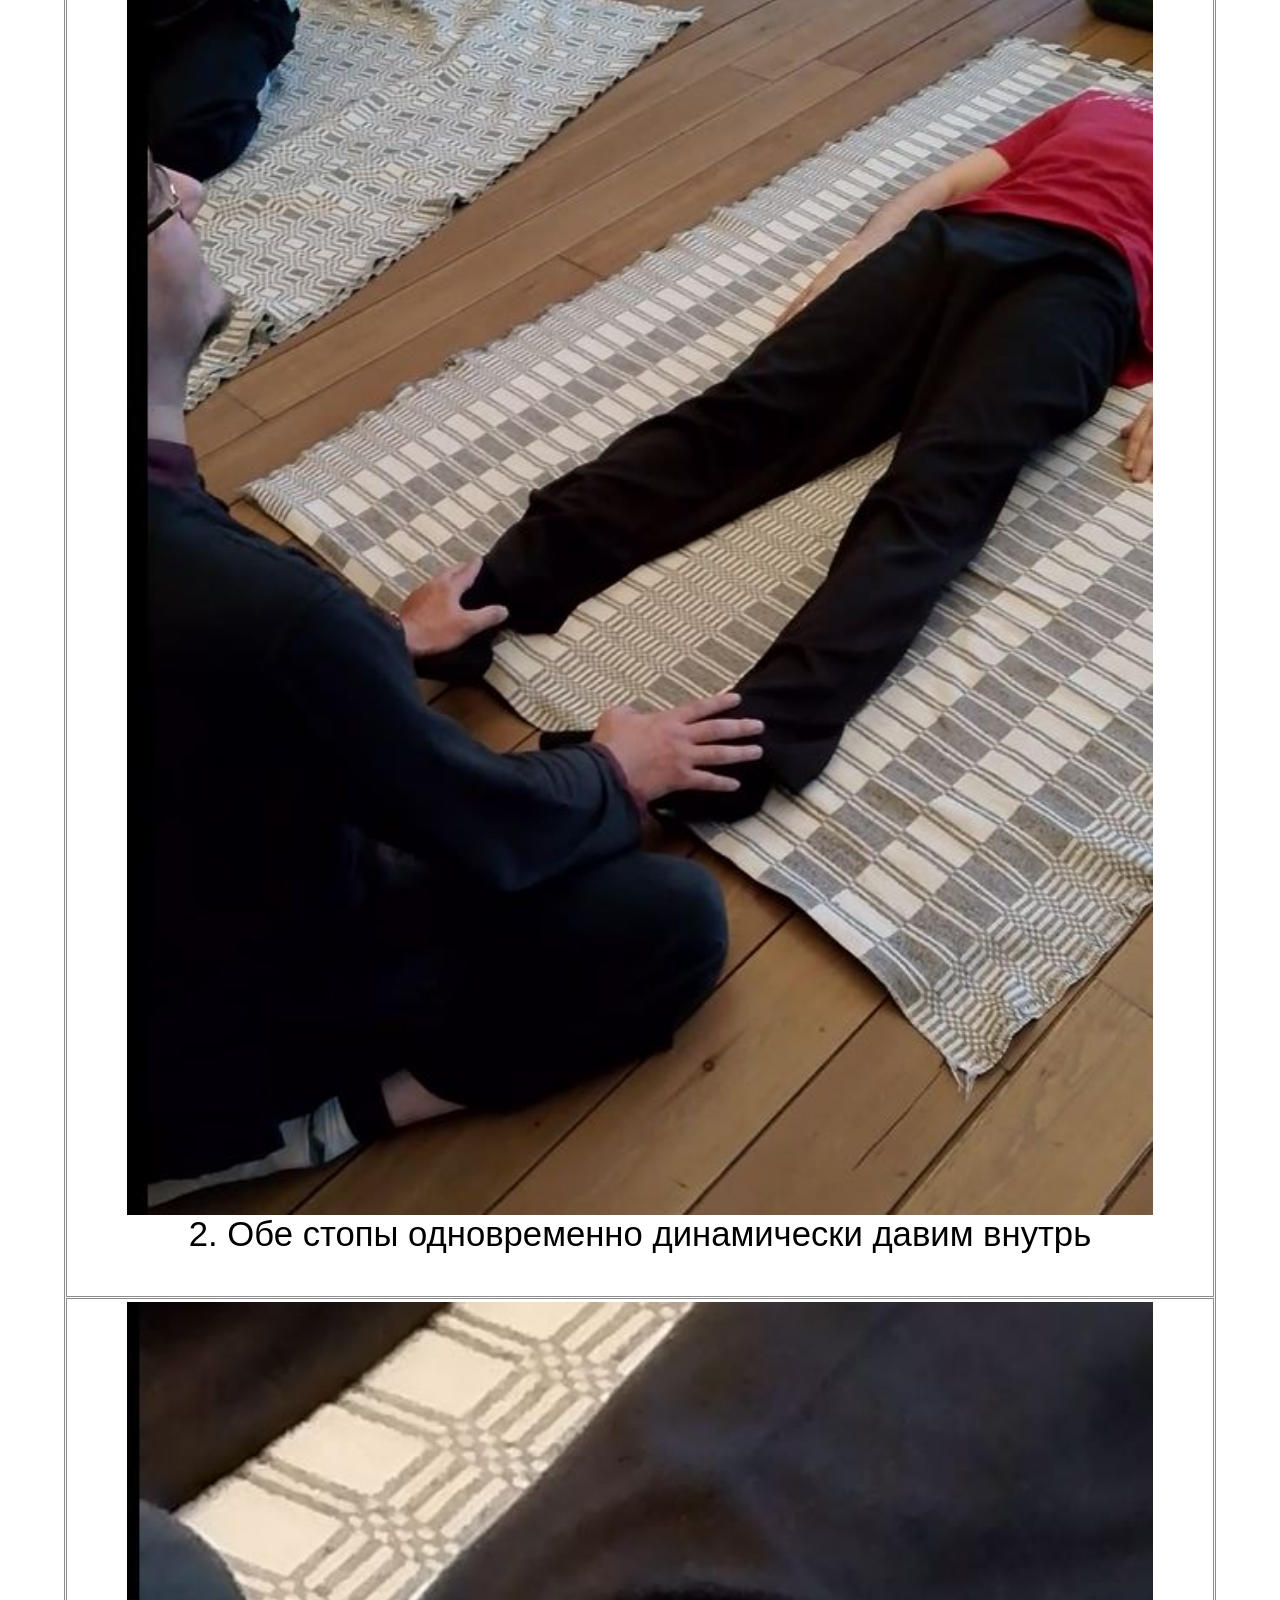
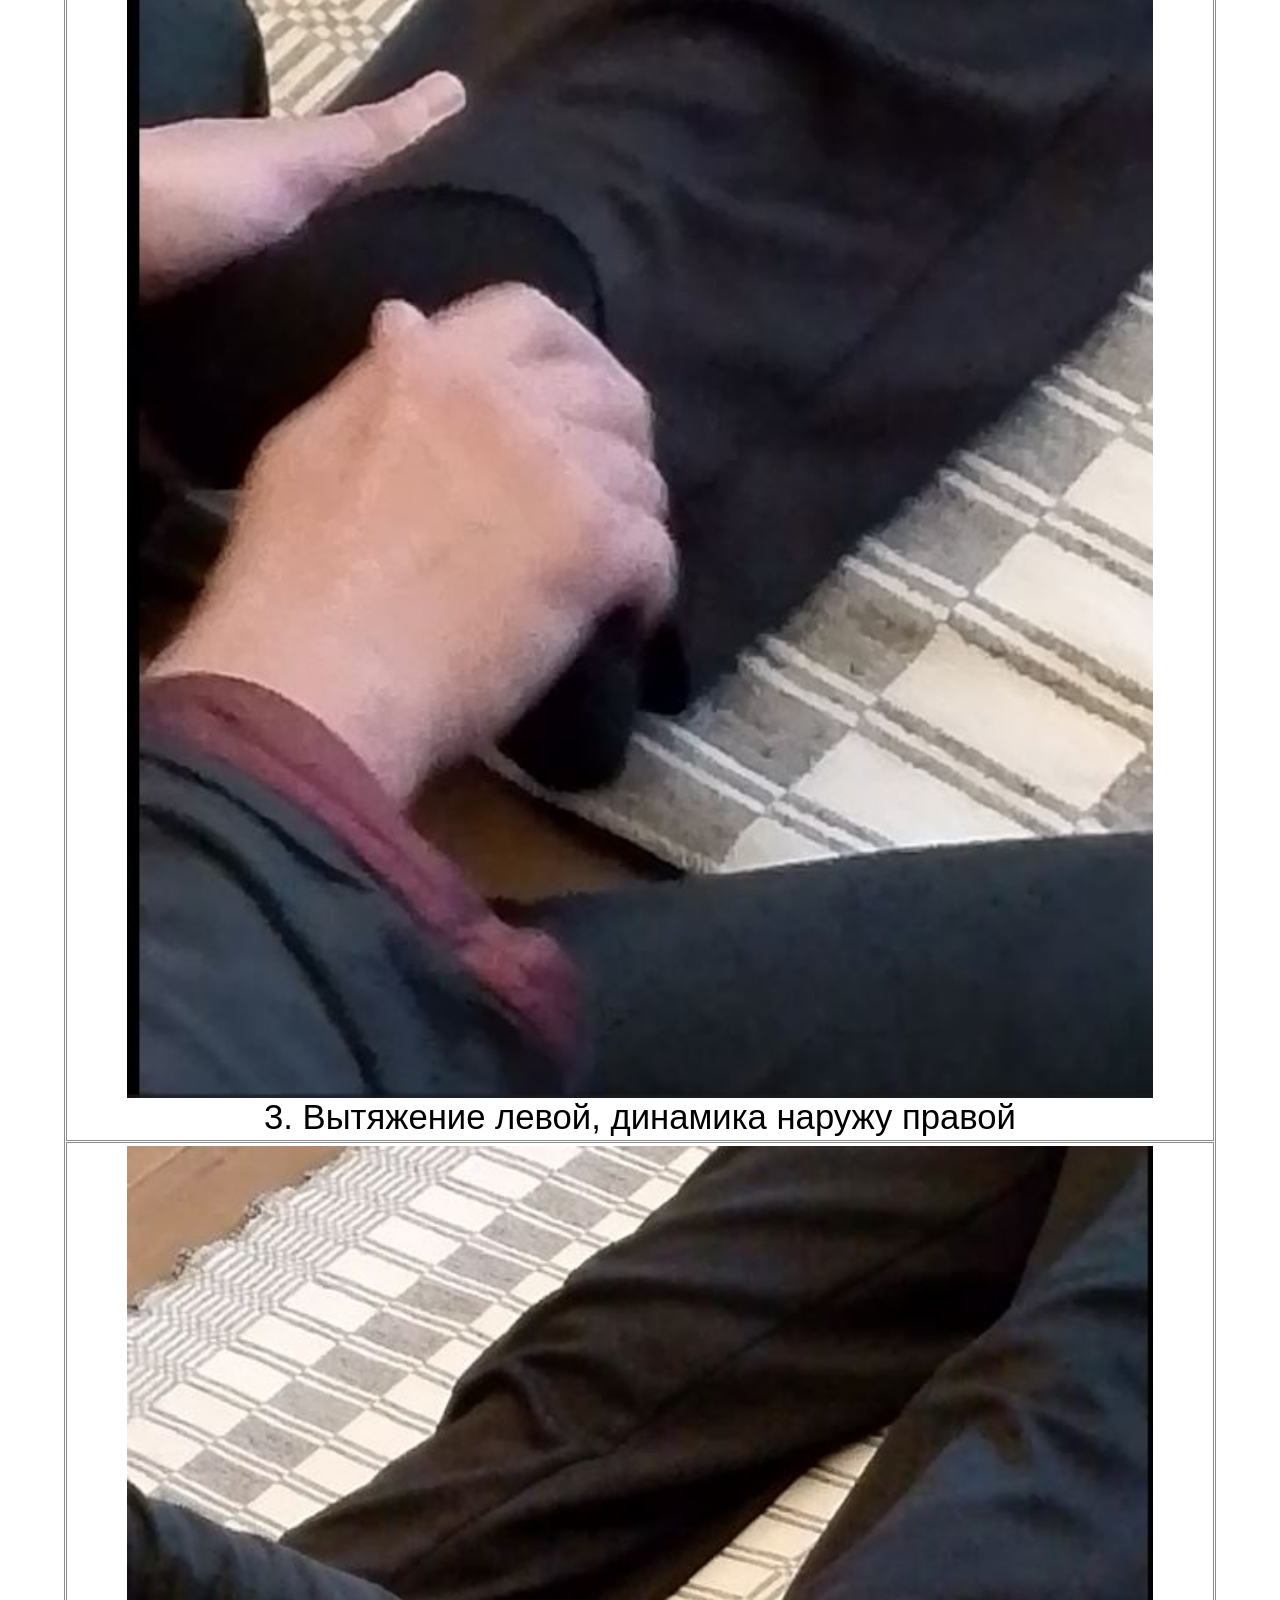
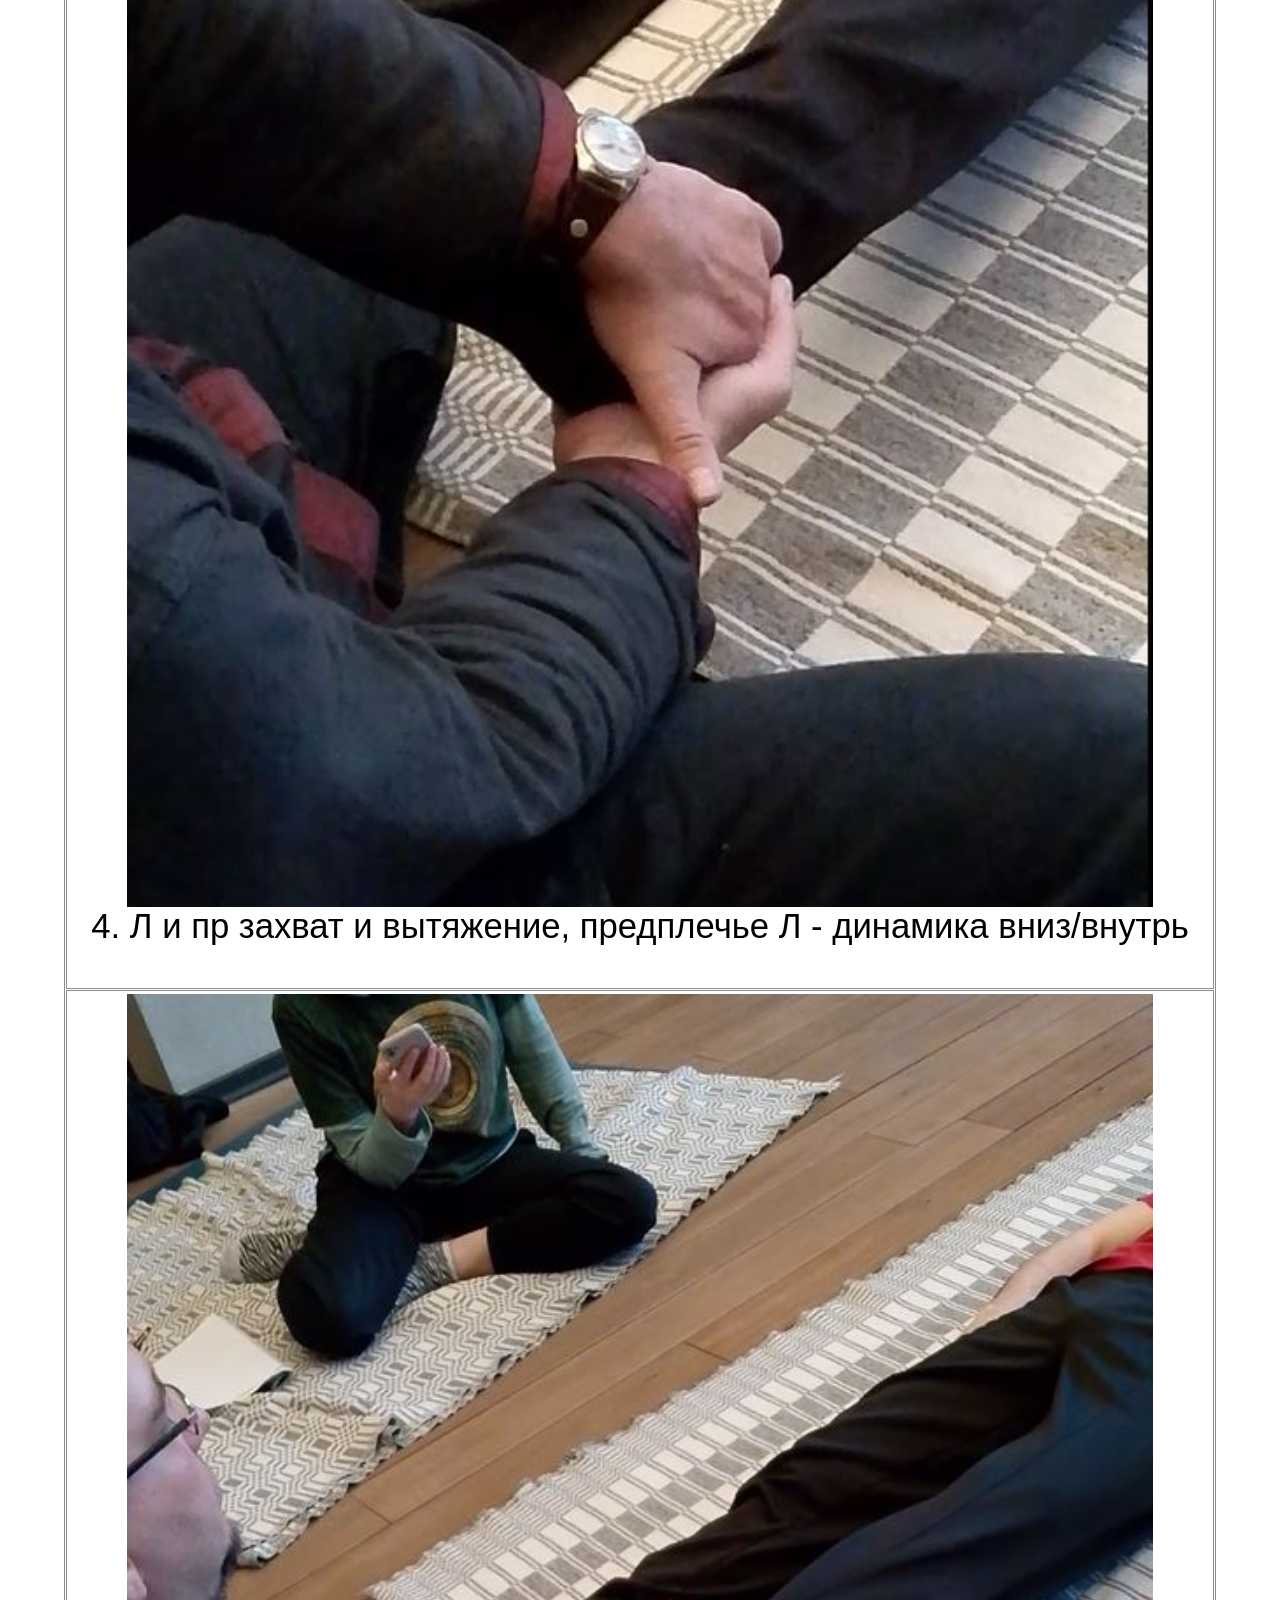
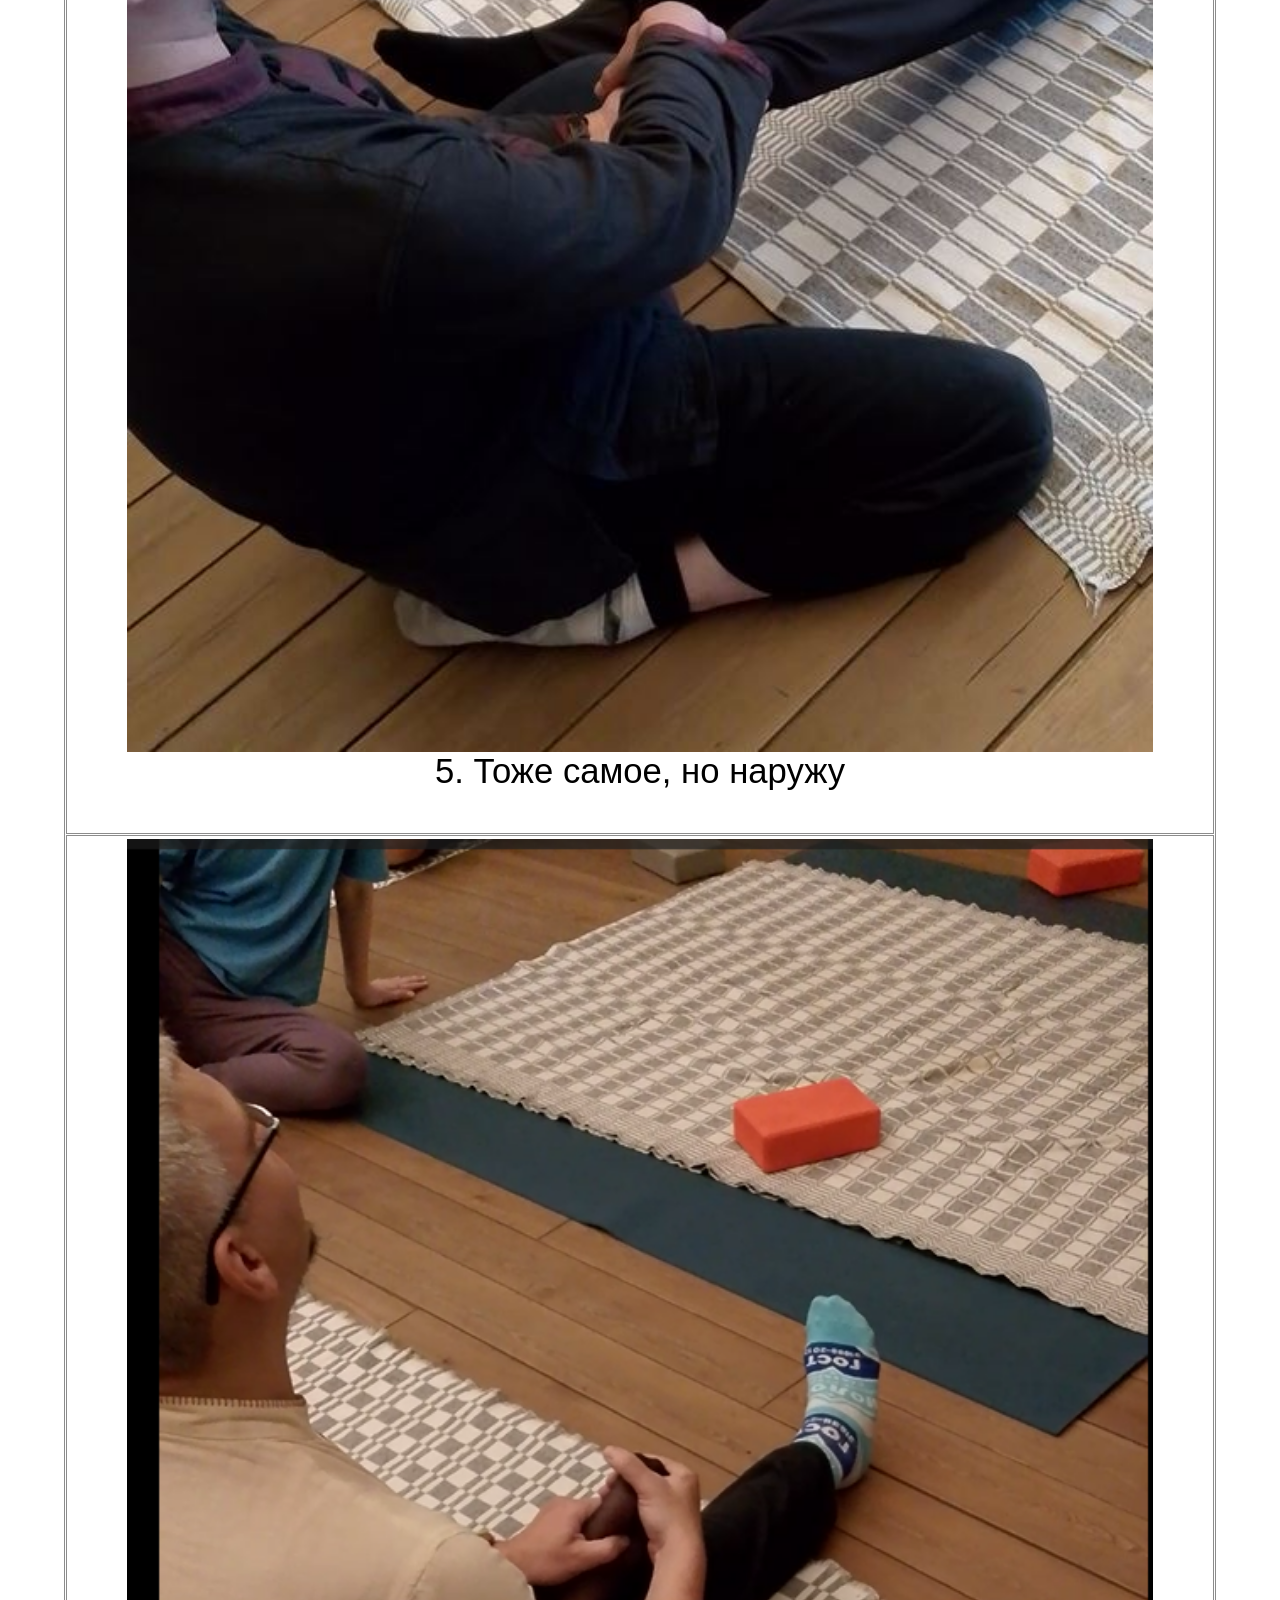
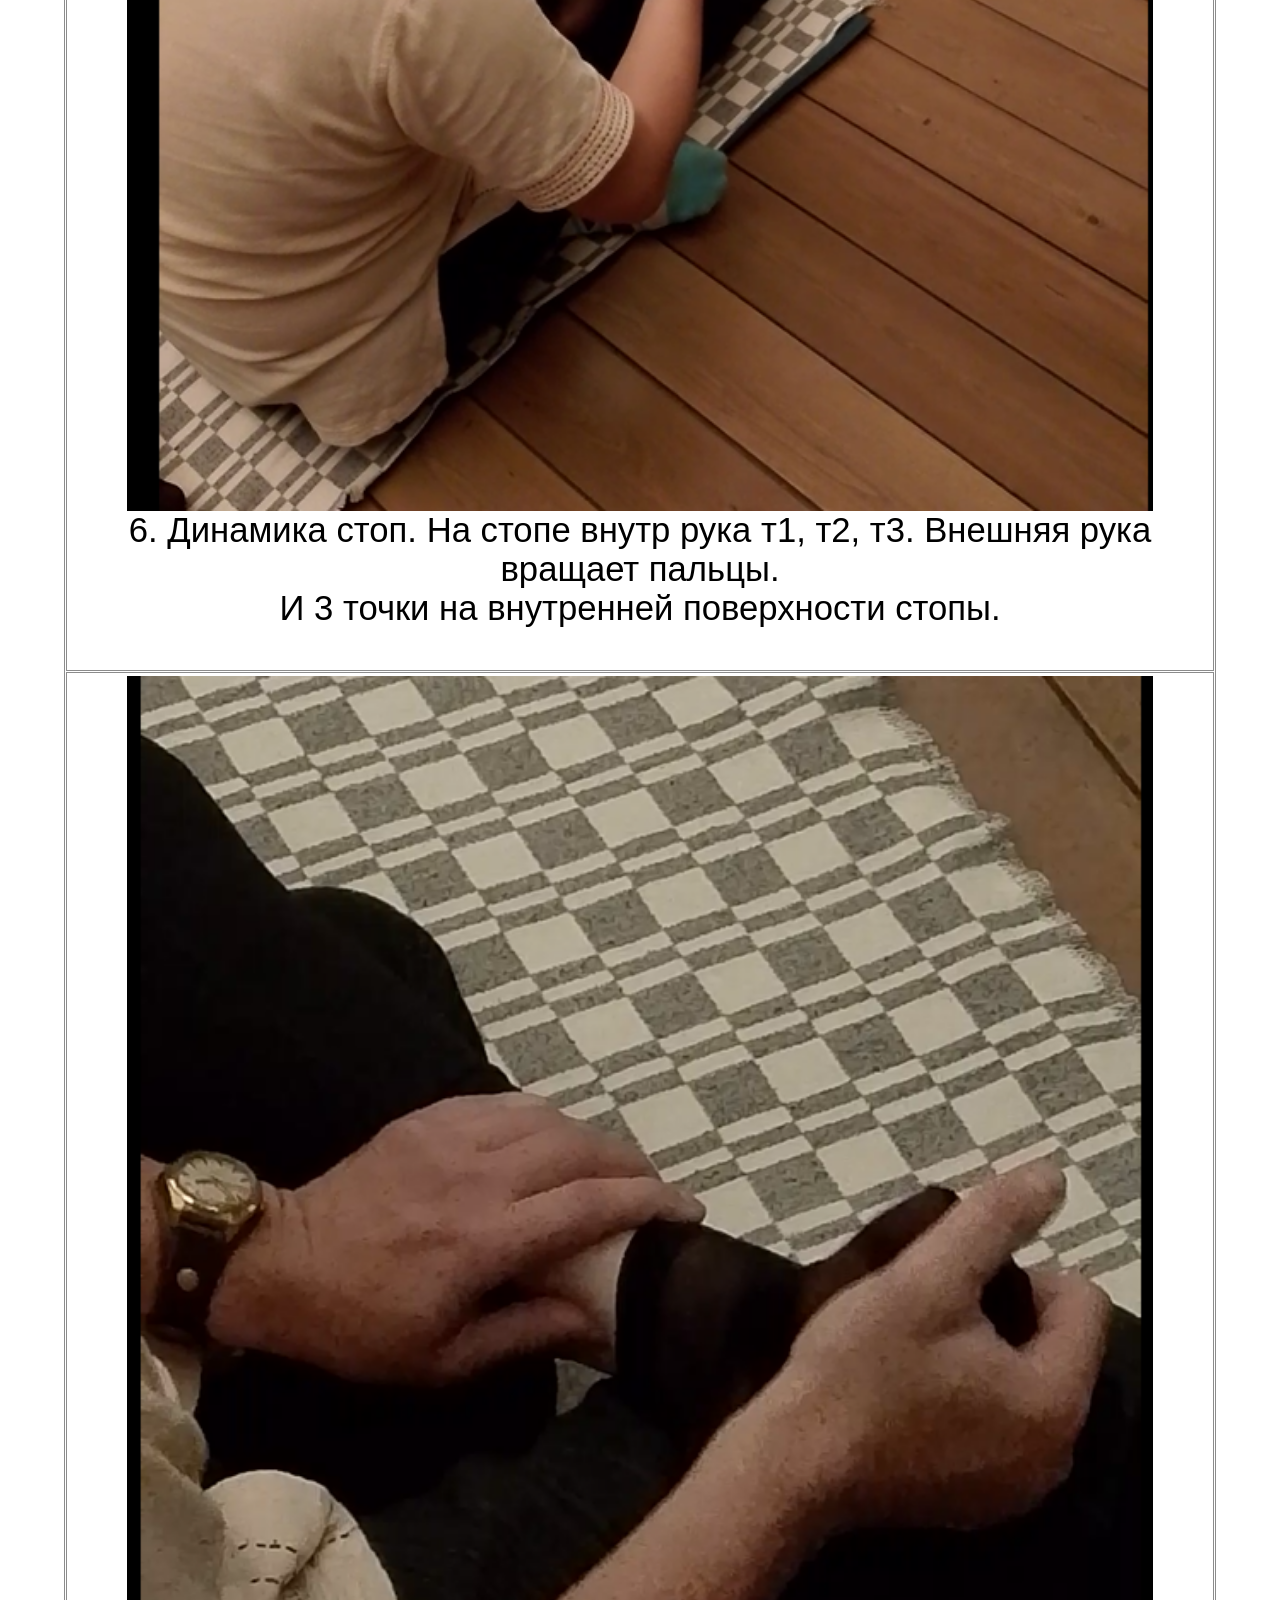
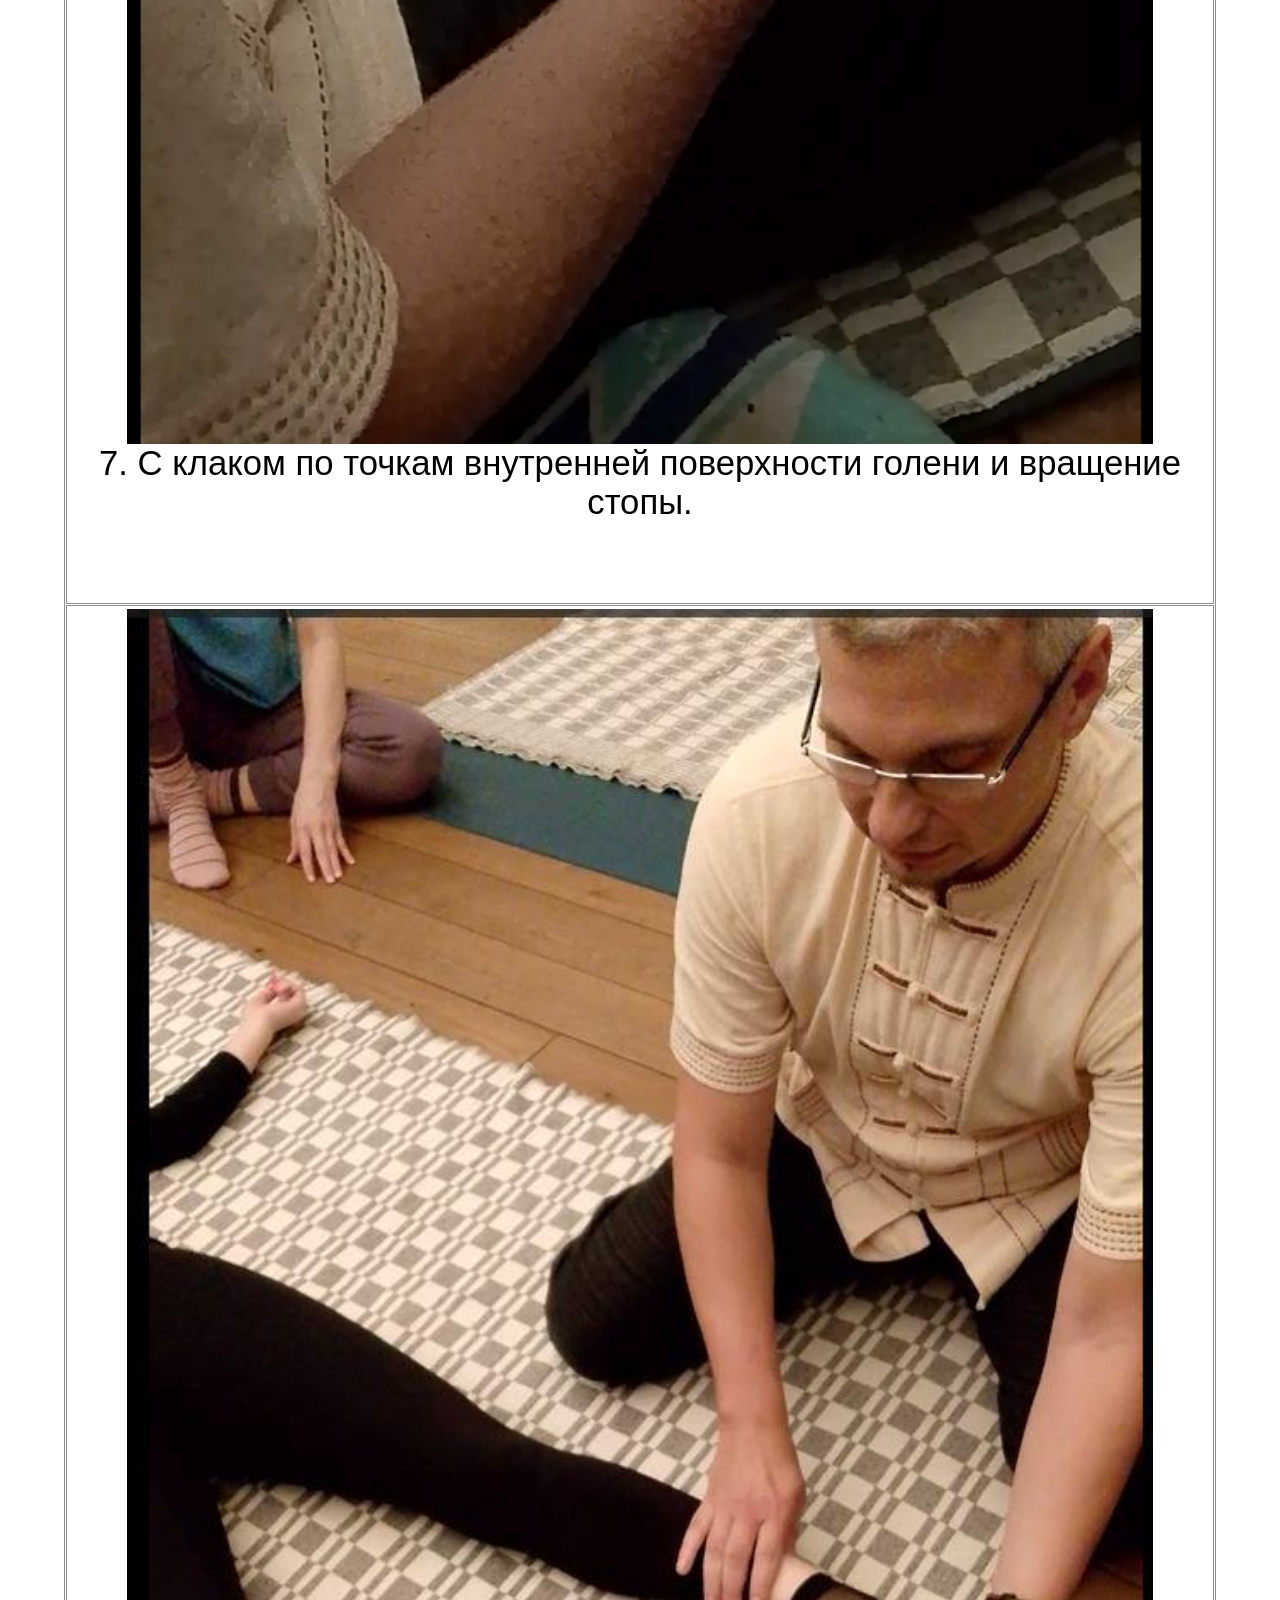
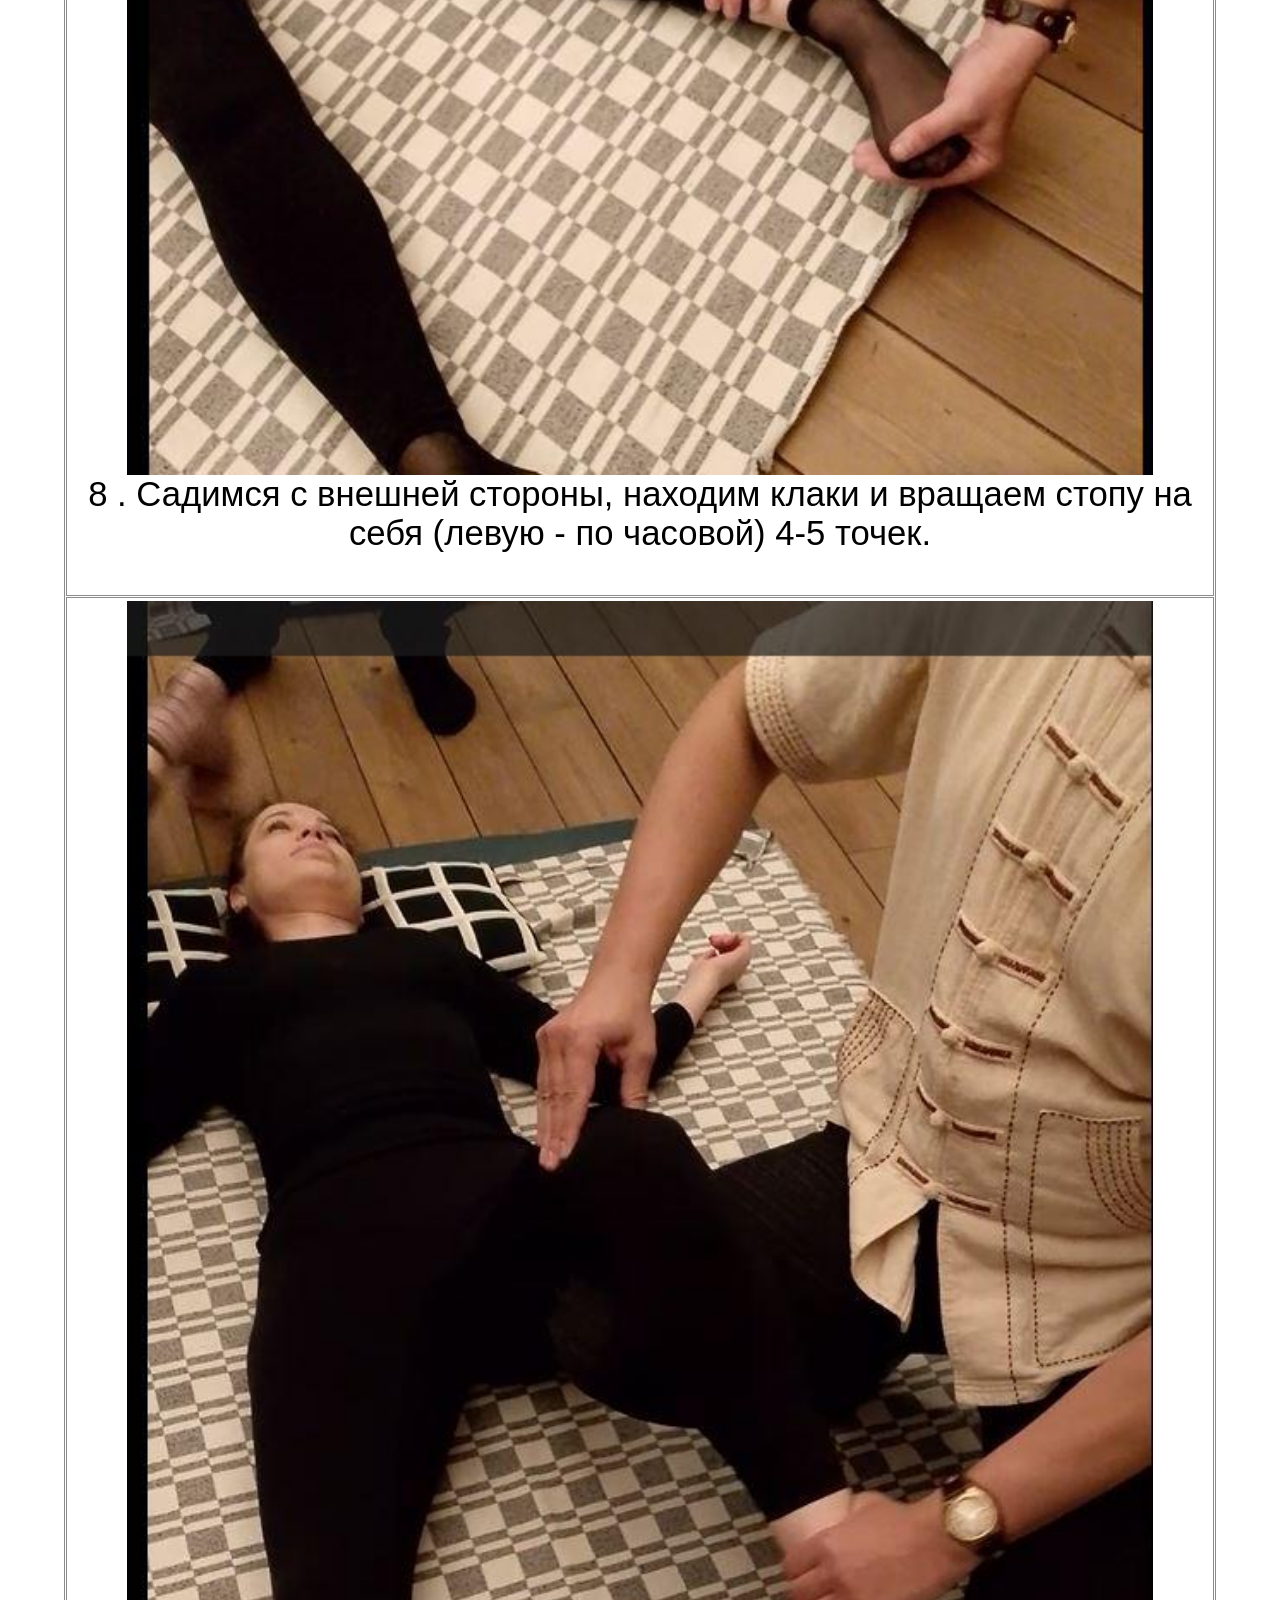
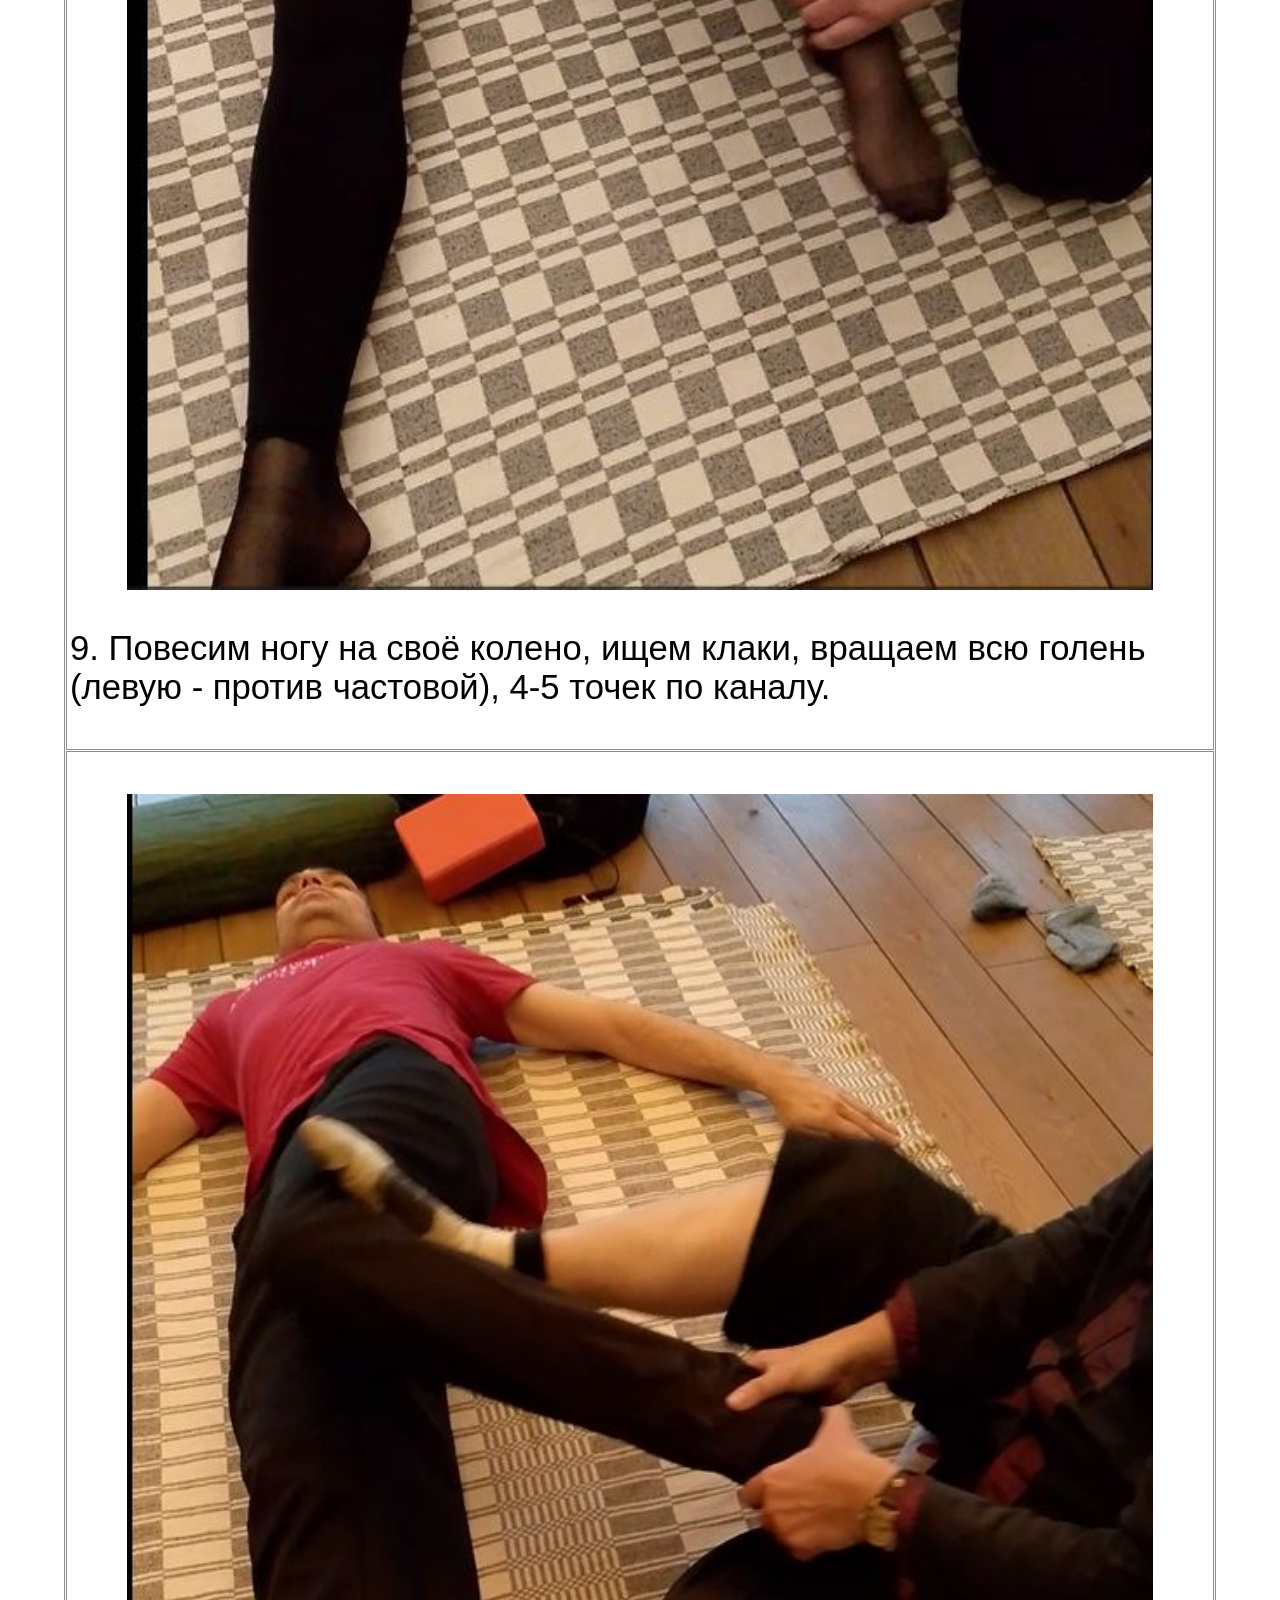
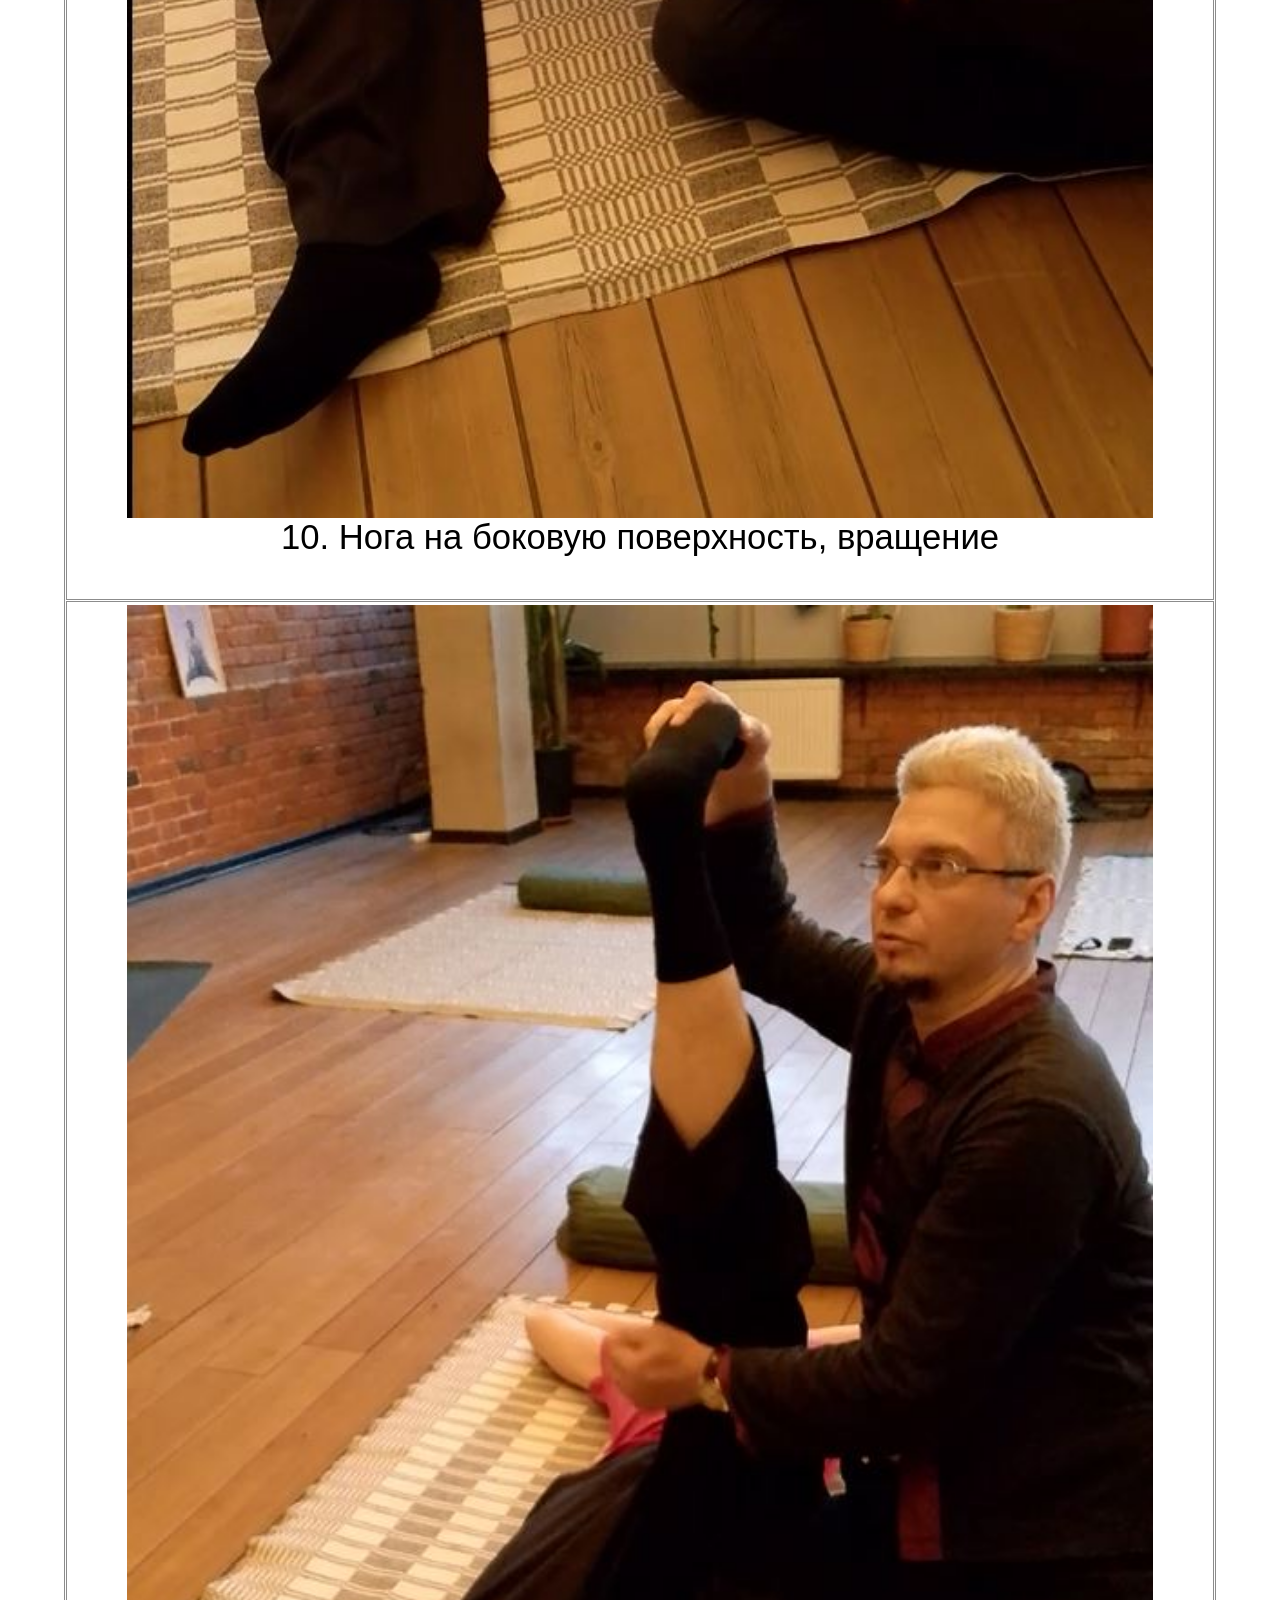
==== commit e02a7fe2: "20 картинок" ====
--- a/index.html
+++ b/index.html
@@ -5,7 +5,7 @@
 	<meta name="viewport" content="width=device-width, initial-scale=1">
 	<meta name="generator" content="RocketCake">
 	<title></title>
-	<link rel="stylesheet" type="text/css" href="index_html.css?h=85c020a6">
+	<link rel="stylesheet" type="text/css" href="index_html.css?h=c08387ba">
 </head>
 <body>
 <div class="textstyle1">
@@ -105,18 +105,55 @@
 	<tr>
 		<td width="100%" height="861px" style="vertical-align: top; overflow:hidden; ">  <div id="cell_3310436c">
     <div class="textstyle1">
-<img src="rc_images/12_21_04_2026_182855.jpg" width="588" height="864" id="img_70dca2ac" alt="" title="" /><span class="textstyle4"><br/><br/>&#1053;&#1086;&#1075;&#1091; &#1084;&#1086;&#1102; &#1087;&#1086;&#1084;&#1077;&#1085;&#1103;&#1090;&#1100; &#1080; &#1075;&#1085;&#1091;&#1090;&#1100; &#1073;&#1077;&#1076;&#1088;&#1086; &#1074; &#1089;&#1090;&#1086;&#1088;&#1086;&#1085;&#1091; &#1079;&#1072;&#1082;&#1088;&#1099;&#1090;&#1080;&#1103; &#1090;&#1072;&#1079;&#1072;</span>      </div>
+<img src="rc_images/12_21_04_2026_182855.jpg" width="588" height="864" id="img_70dca2ac" alt="" title="" /><span class="textstyle4"><br/><br/>14. &#1053;&#1086;&#1075;&#1091; &#1084;&#1086;&#1102; &#1087;&#1086;&#1084;&#1077;&#1085;&#1103;&#1090;&#1100; &#1080; &#1075;&#1085;&#1091;&#1090;&#1100; &#1073;&#1077;&#1076;&#1088;&#1086; &#1074; &#1089;&#1090;&#1086;&#1088;&#1086;&#1085;&#1091; &#1079;&#1072;&#1082;&#1088;&#1099;&#1090;&#1080;&#1103; &#1090;&#1072;&#1079;&#1072;</span>      </div>
     </div>
 		</td>
 	</tr>
 	<tr>
-		<td width="100%" height="935px" style="vertical-align: top; overflow:hidden; ">  <div id="cell_3310436c">
+		<td width="100%" height="898px" style="vertical-align: top; overflow:hidden; ">  <div id="cell_3310436c">
+    <div class="textstyle1">
+<span class="textstyle4"><br/></span><img src="rc_images/13_21_04_2026_182855.jpg" width="588" height="860" id="img_52b91d85" alt="" title="" /><span class="textstyle4"><br/><br/>15. &#1044;&#1072;&#1074;&#1083;&#1077;&#1085;&#1080;&#1077; &#1076;&#1080;&#1072;&#1075;&#1085;&#1072;&#1083;&#1100;&#1085;&#1086; &#1082; &#1087;&#1083;&#1077;&#1095;&#1091; &#1080; &#1085;&#1072;&#1082;&#1088;&#1091;&#1095;&#1080;&#1074;&#1072;&#1102; &#1082;&#1088;&#1091;&#1078;&#1086;&#1095;&#1082;&#1080;</span>      </div>
+    </div>
+		</td>
+	</tr>
+	<tr>
+		<td width="100%" height="1538px" style="vertical-align: top; overflow:hidden; ">  <div id="cell_3310436c">
+    <div class="textstyle1">
+<img src="rc_images/14_21_04_2026_182855.jpg" width="589" height="630" id="img_d10bbcd" alt="" title="" /><span class="textstyle4"><br/>16. &#1053;&#1086;&#1075;&#1091; &#1089;&#1090;&#1072;&#1074;&#1083;&#1102; &#1074; &#1074;&#1077;&#1088;&#1105;&#1074;&#1086;&#1095;&#1082;&#1091;<br/><br/></span><img src="rc_images/15_21_04_2026_182855.jpg" width="588" height="832" id="img_46078edb" alt="" title="" /><span class="textstyle4"><br/>&#1080; &#1079;&#1072;&#1082;&#1080;&#1076;&#1099;&#1074;&#1072;&#1102; &#1076;&#1088;&#1091;&#1075;&#1091;&#1102; &#1085;&#1086;&#1075;&#1091;. &#1044;&#1072;&#1074;&#1083;&#1102; &#1088;&#1091;&#1082;&#1072;&#1084;&#1080; &#1080; &#1087;&#1086;&#1076;&#1072;&#1102;&#1089;&#1100; &#1082;&#1086;&#1088;&#1087;&#1091;&#1089;&#1086;&#1084; &#1074;&#1087;&#1077;&#1088;&#1105;&#1076;.<br/><br/><br/></span>      </div>
+    </div>
+		</td>
+	</tr>
+	<tr>
+		<td width="100%" height="730px" style="vertical-align: top; overflow:hidden; ">  <div id="cell_3310436c">
+    <div class="textstyle1">
+<img src="rc_images/16_21_04_2026_182855.jpg" width="585" height="709" id="img_3ee42e34" alt="" title="" /><span class="textstyle4"><br/>17. &#1058;&#1103;&#1085;&#1091; &#1088;&#1091;&#1082;&#1072;&#1084;&#1080;, &#1087;&#1088;&#1080;&#1087;&#1086;&#1076;&#1085;&#1080;&#1084;&#1072;&#1103; &#1087;&#1083;&#1077;&#1095;&#1080; &#1080; &#1075;&#1086;&#1083;&#1086;&#1074;&#1091; &#1086;&#1090; &#1087;&#1086;&#1083;&#1072;.<br/><br/></span>      </div>
+    </div>
+		</td>
+	</tr>
+	<tr>
+		<td width="100%" height="860px" style="vertical-align: top; overflow:hidden; ">  <div id="cell_3310436c">
+    <div class="textstyle1">
+<img src="rc_images/17_21_04_2026_182855.jpg" width="585" height="812" id="img_22220890" alt="" title="" />      </div>
     <div class="textstyle6">
-<span class="textstyle4"><br/></span>      </div>
+<span class="textstyle4"><br/>18. &#1058;&#1080;&#1075;&#1088;, &#1091;&#1085;&#1086;&#1089;&#1103;&#1097;&#1080;&#1081; &#1076;&#1086;&#1073;&#1099;&#1095;&#1091;<br/><br/><br/></span>      </div>
+    </div>
+		</td>
+	</tr>
+	<tr>
+		<td width="100%" height="1369px" style="vertical-align: top; overflow:hidden; ">  <div id="cell_3310436c">
     <div class="textstyle1">
-<img src="rc_images/13_21_04_2026_182855.jpg" width="588" height="860" id="img_52b91d85" alt="" title="" />      </div>
+<img src="rc_images/18_21_04_2026_182855.jpg" width="586" height="776" id="img_5be47000" alt="" title="" />      </div>
     <div class="textstyle6">
-<span class="textstyle4"><br/><br/>&#1044;&#1072;&#1074;&#1083;&#1077;&#1085;&#1080;&#1077; &#1076;&#1080;&#1072;&#1075;&#1085;&#1072;&#1083;&#1100;&#1085;&#1086; &#1082; &#1087;&#1083;&#1077;&#1095;&#1091; &#1080; &#1085;&#1072;&#1082;&#1088;&#1091;&#1095;&#1080;&#1074;&#1072;&#1102; &#1082;&#1088;&#1091;&#1078;&#1086;&#1095;&#1082;&#1080;</span>      </div>
+<span class="textstyle4"><br/>19. &#1056;&#1072;&#1089;&#1087;&#1086;&#1088;&#1082;&#1072; - &#1092;&#1080;&#1082;&#1089;&#1080;&#1088;&#1091;&#1077;&#1084; &#1088;&#1091;&#1082;&#1086;&#1081; &#1087;&#1103;&#1090;&#1082;&#1091;<br/><br/></span>      </div>
+    <div class="textstyle1">
+<img src="rc_images/19_21_04_2026_182855.jpg" width="578" height="732" id="img_65c54bdf" alt="" title="" /><span class="textstyle4"><br/><br/></span>      </div>
+    </div>
+		</td>
+	</tr>
+	<tr>
+		<td width="100%" height="1325px" style="vertical-align: top; overflow:hidden; ">  <div id="cell_3310436c">
+    <div class="textstyle1">
+<img src="rc_images/20_21_04_2026_182855.jpg" width="580" height="633" id="img_30f911ac" alt="" title="" /><span class="textstyle4"><br/>20. &#1055;&#1077;&#1088;&#1077;&#1093;&#1086;&#1076; &#1085;&#1086;&#1075;&#1072;&#1084;&#1080; &#1079;&#1072; &#1073;&#1077;&#1076;&#1088;&#1086;, &#1079;&#1072;&#1082;&#1080;&#1076; &#1085;&#1086;&#1075;&#1080; &#1079;&#1072; &#1089;&#1087;&#1080;&#1085;&#1091;, &#1080; &#1074;&#1084;&#1077;&#1089;&#1090;&#1077; &#1089; &#1085;&#1086;&#1075;&#1086;&#1081; &#1091;&#1093;&#1086;&#1076;&#1080;&#1084; &#1079;&#1072; &#1085;&#1086;&#1075;&#1091;<br/><br/></span><img src="rc_images/21_21_04_2026_182855.jpg" width="585" height="645" id="img_41dbccbb" alt="" title="" /><span class="textstyle4"><br/>&#1059;&#1087;&#1080;&#1088;&#1072;&#1102;&#1089;&#1100; &#1088;&#1091;&#1082;&#1072;&#1084;&#1080; &#1074; &#1073;&#1077;&#1076;&#1088;&#1086;, &#1089;&#1087;&#1080;&#1085;&#1086;&#1081; &#1076;&#1072;&#1074;&#1083;&#1102; &#1085;&#1072;&#1079;&#1072;&#1076;<br/><br/></span>      </div>
     </div>
 		</td>
 	</tr>
--- a/index_html.css
+++ b/index_html.css
@@ -8,7 +8,7 @@
 .textstyle1 { text-align:center; }
 .textstyle2 { font-size:32pt; font-family:Verdana, Geneva, sans-serif; color:#000000;  }
 .textstyle3 { font-size:12pt; font-family:Verdana, Geneva, sans-serif; color:#000000;  }
-#table_274cbdb6 { box-sizing: border-box; vertical-align: bottom; position:relative; display: inline-table; width:90%; height:1723px; background:none; border: 1px solid #8C8C8C; table-layout: fixed;  }
+#table_274cbdb6 { box-sizing: border-box; vertical-align: bottom; position:relative; display: inline-table; width:90%; height:1823px; background:none; border: 1px solid #8C8C8C; table-layout: fixed;  }
 #cell_1efa2331 {  }
 #img_76422ff5 { vertical-align: bottom; position:relative; display: inline-block; width:90%; background:none; height:auto;  }
 .textstyle4 { font-size:26pt; font-family:Arial, Helvetica, sans-serif; color:#000000;  }
@@ -44,4 +44,17 @@
 #img_70dca2ac { vertical-align: bottom; position:relative; display: inline-block; width:90%; background:none; height:auto;  }
 #cell_3310436c {  }
 #img_52b91d85 { vertical-align: bottom; position:relative; display: inline-block; width:90%; background:none; height:auto;  }
+#cell_3310436c {  }
+#img_d10bbcd { vertical-align: bottom; position:relative; display: inline-block; width:90%; background:none; height:auto;  }
+#img_46078edb { vertical-align: bottom; position:relative; display: inline-block; width:90%; background:none; height:auto;  }
+#cell_3310436c {  }
+#img_3ee42e34 { vertical-align: bottom; position:relative; display: inline-block; width:90%; background:none; height:auto;  }
+#cell_3310436c {  }
+#img_22220890 { vertical-align: bottom; position:relative; display: inline-block; width:90%; background:none; height:auto;  }
+#cell_3310436c {  }
+#img_5be47000 { vertical-align: bottom; position:relative; display: inline-block; width:90%; background:none; height:auto;  }
+#img_65c54bdf { vertical-align: bottom; position:relative; display: inline-block; width:70%; background:none; height:auto;  }
+#cell_3310436c {  }
+#img_30f911ac { vertical-align: bottom; position:relative; display: inline-block; width:80%; background:none; height:auto;  }
+#img_41dbccbb { vertical-align: bottom; position:relative; display: inline-block; width:90%; background:none; height:auto;  }
 .textstyle7 { font-size:12pt; font-family:Arial, Helvetica, sans-serif; color:#000000;  }
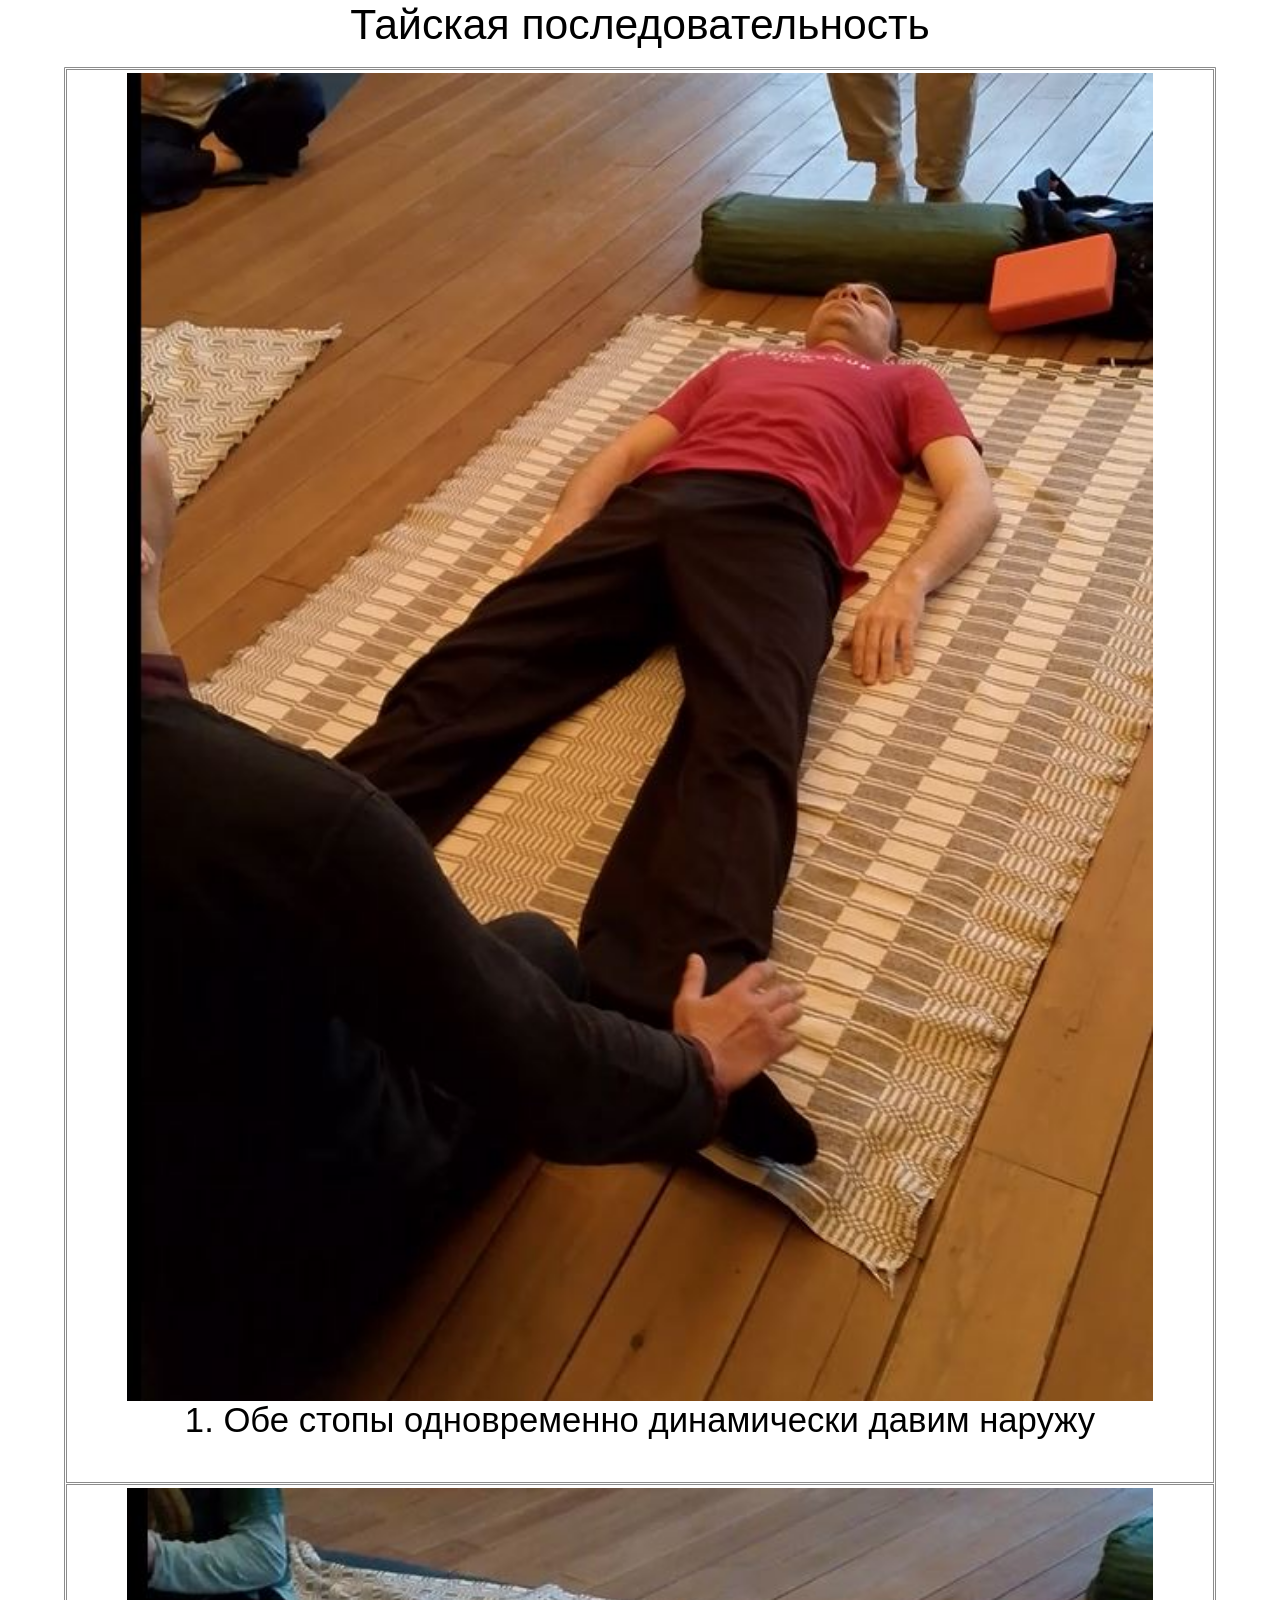
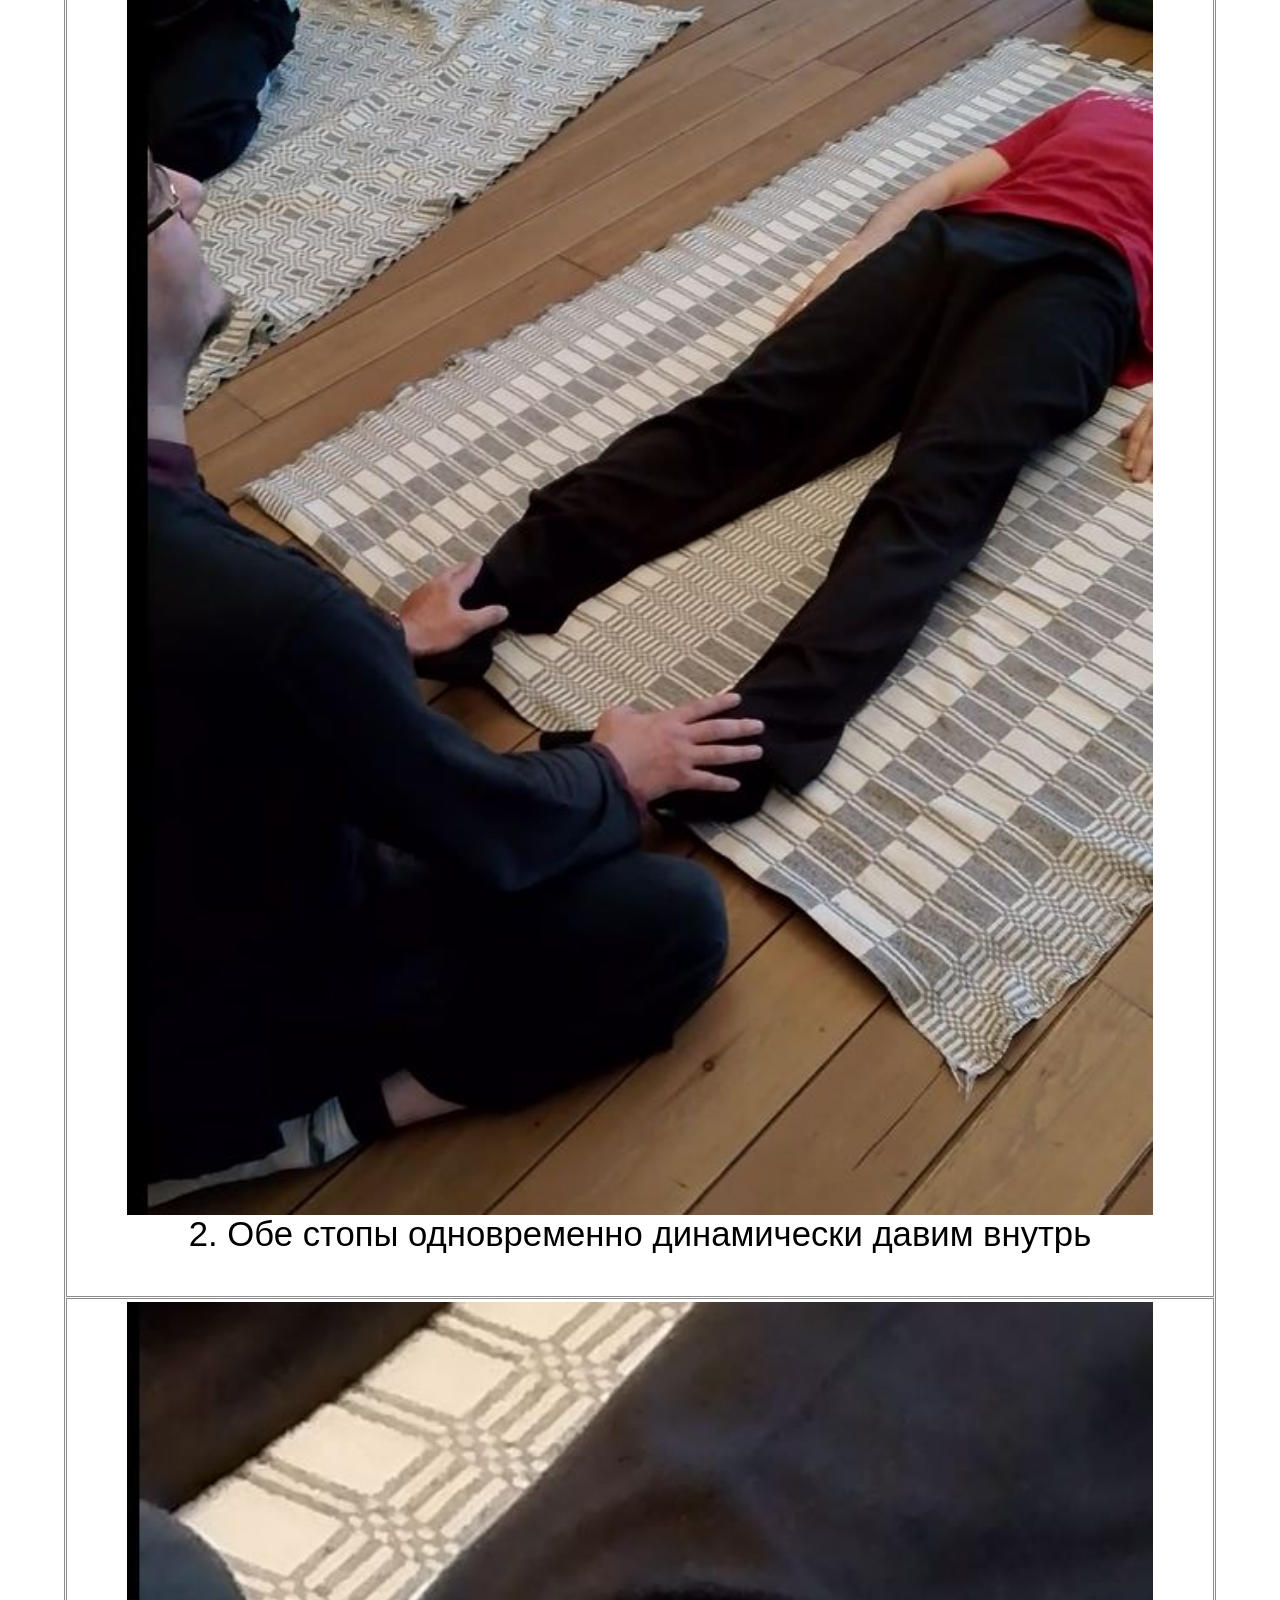
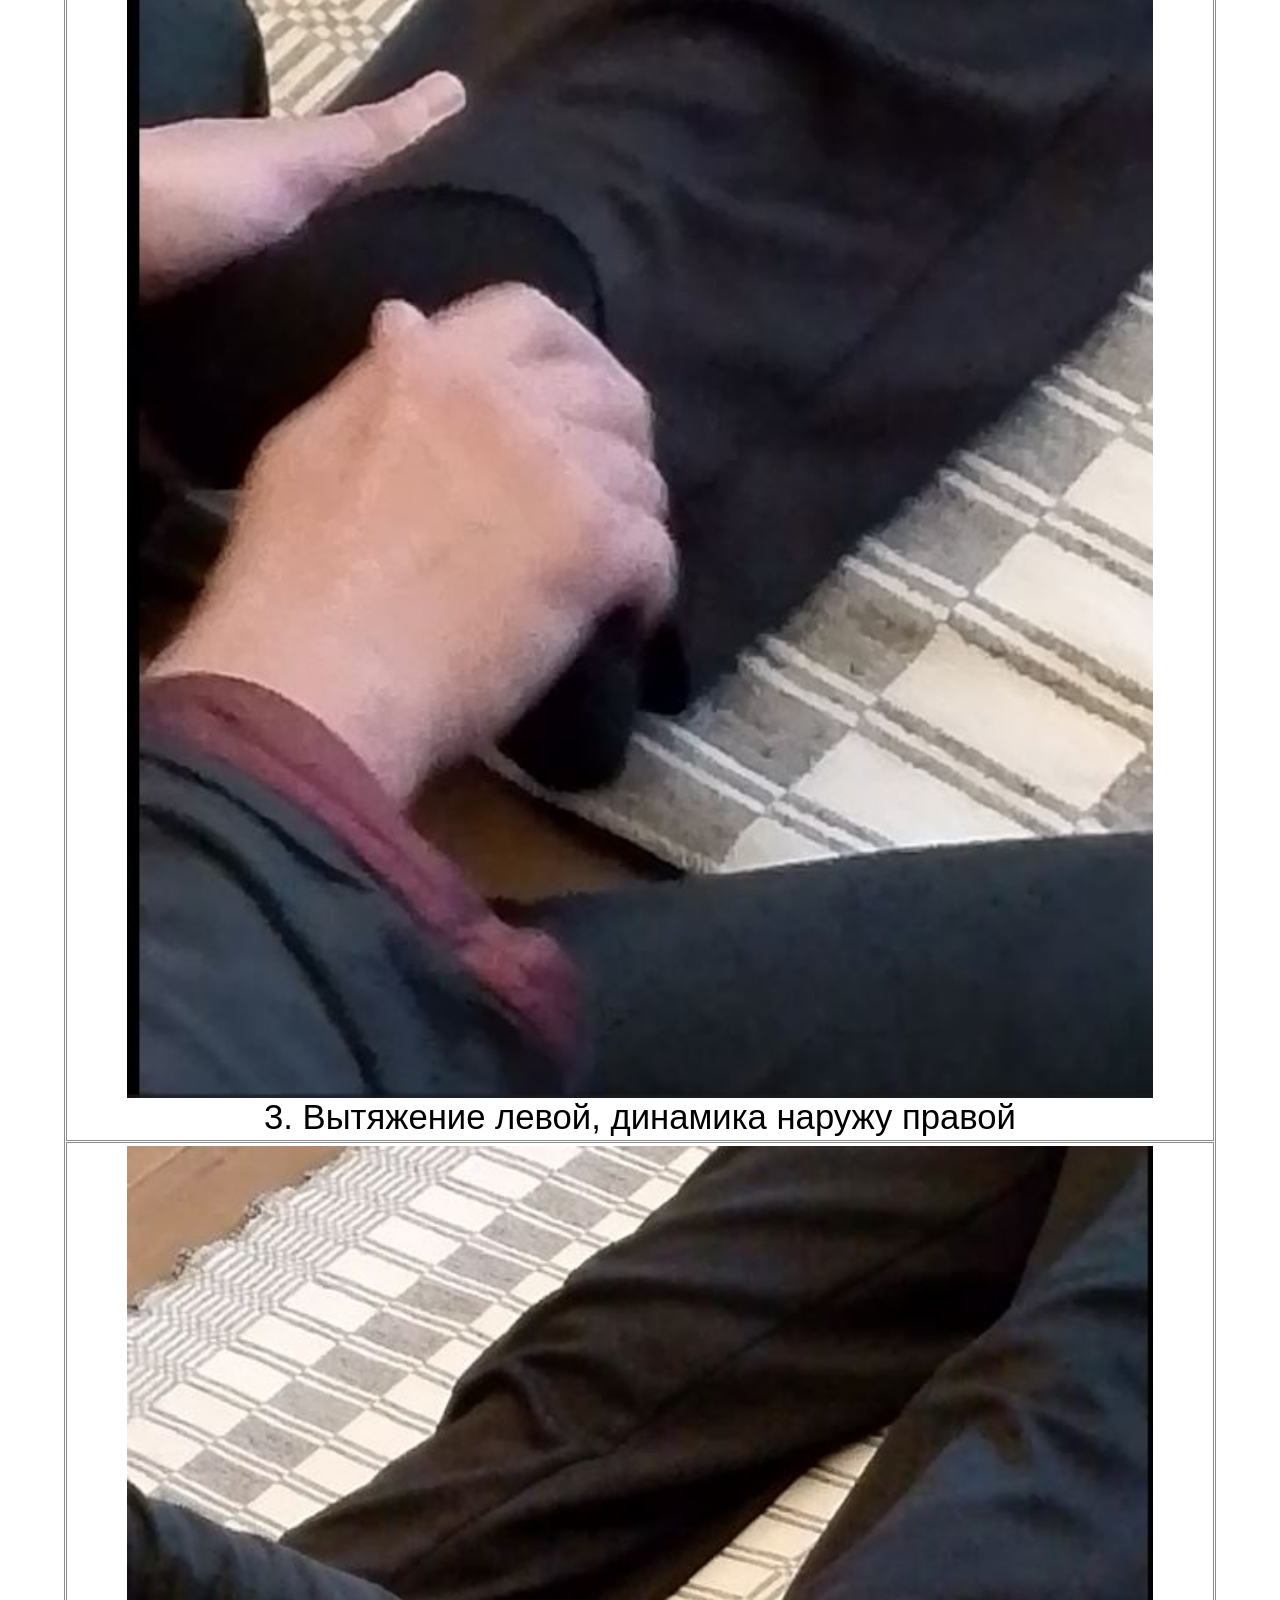
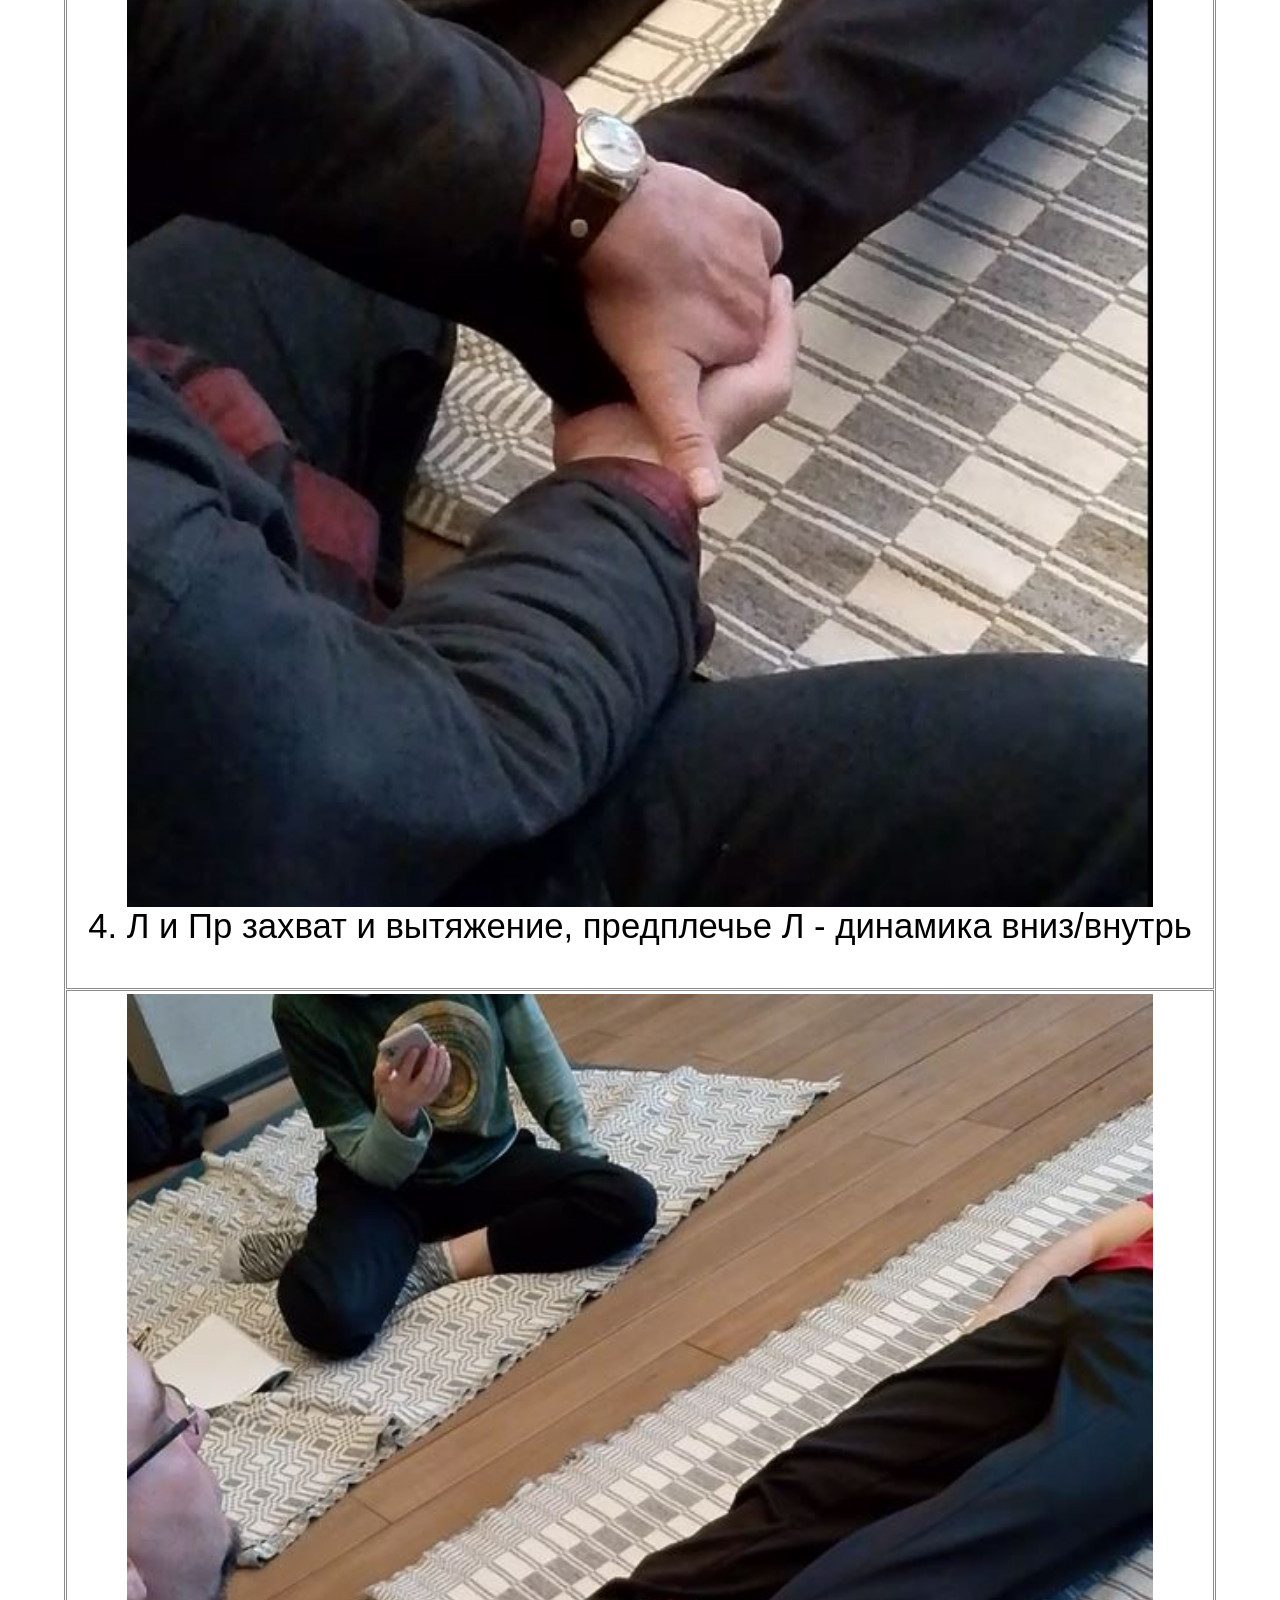
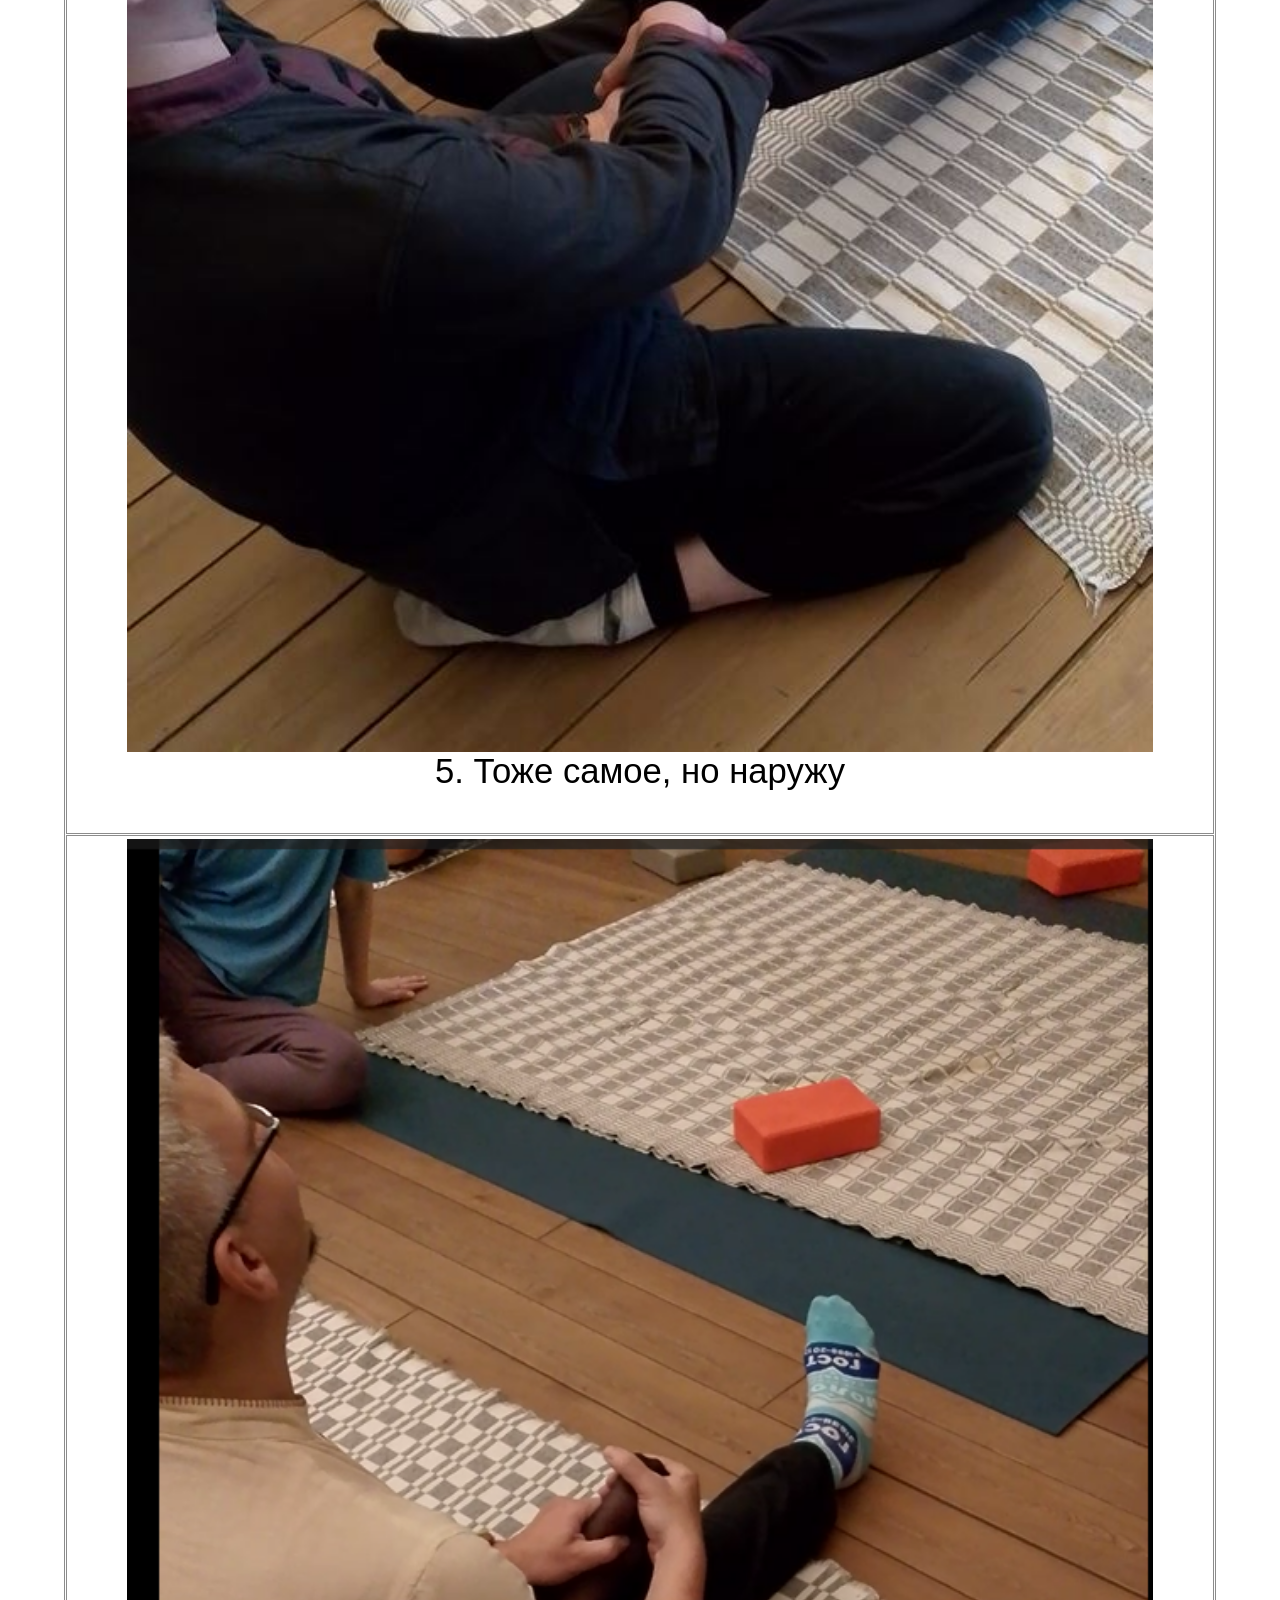
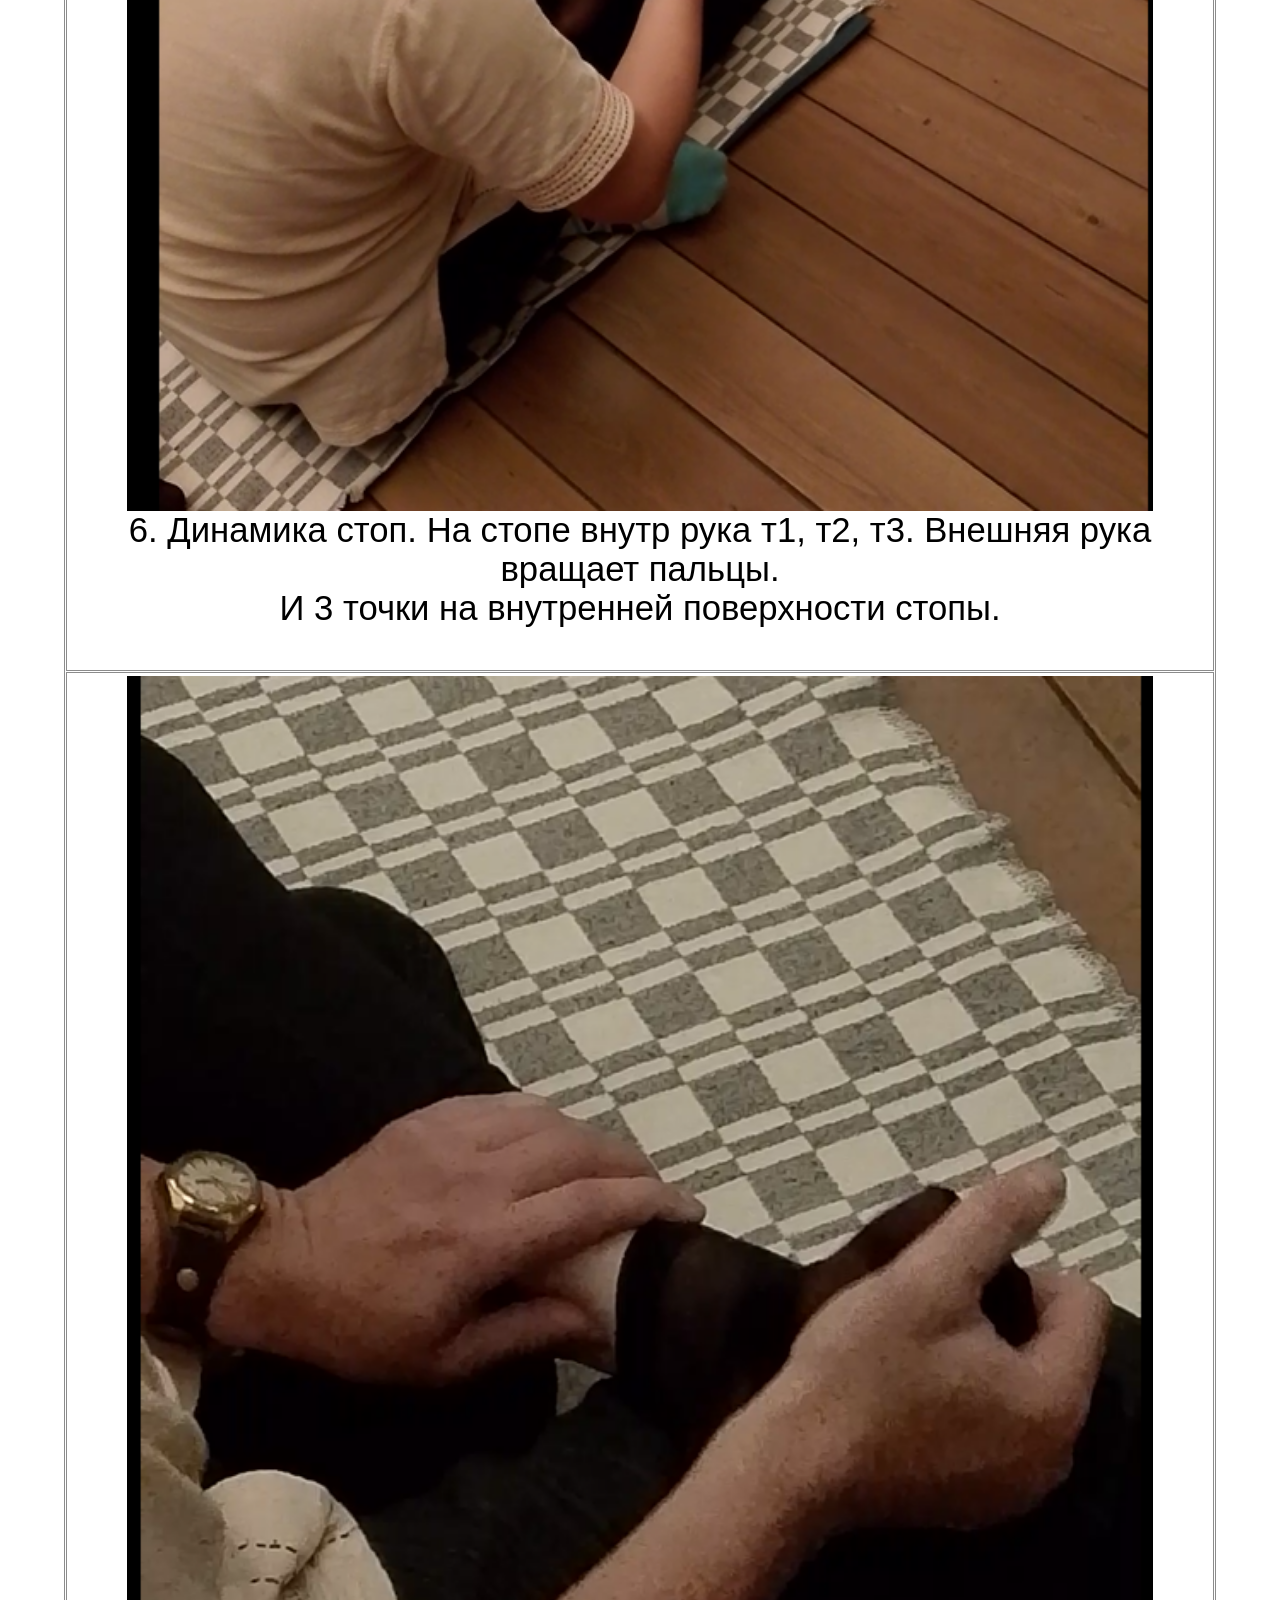
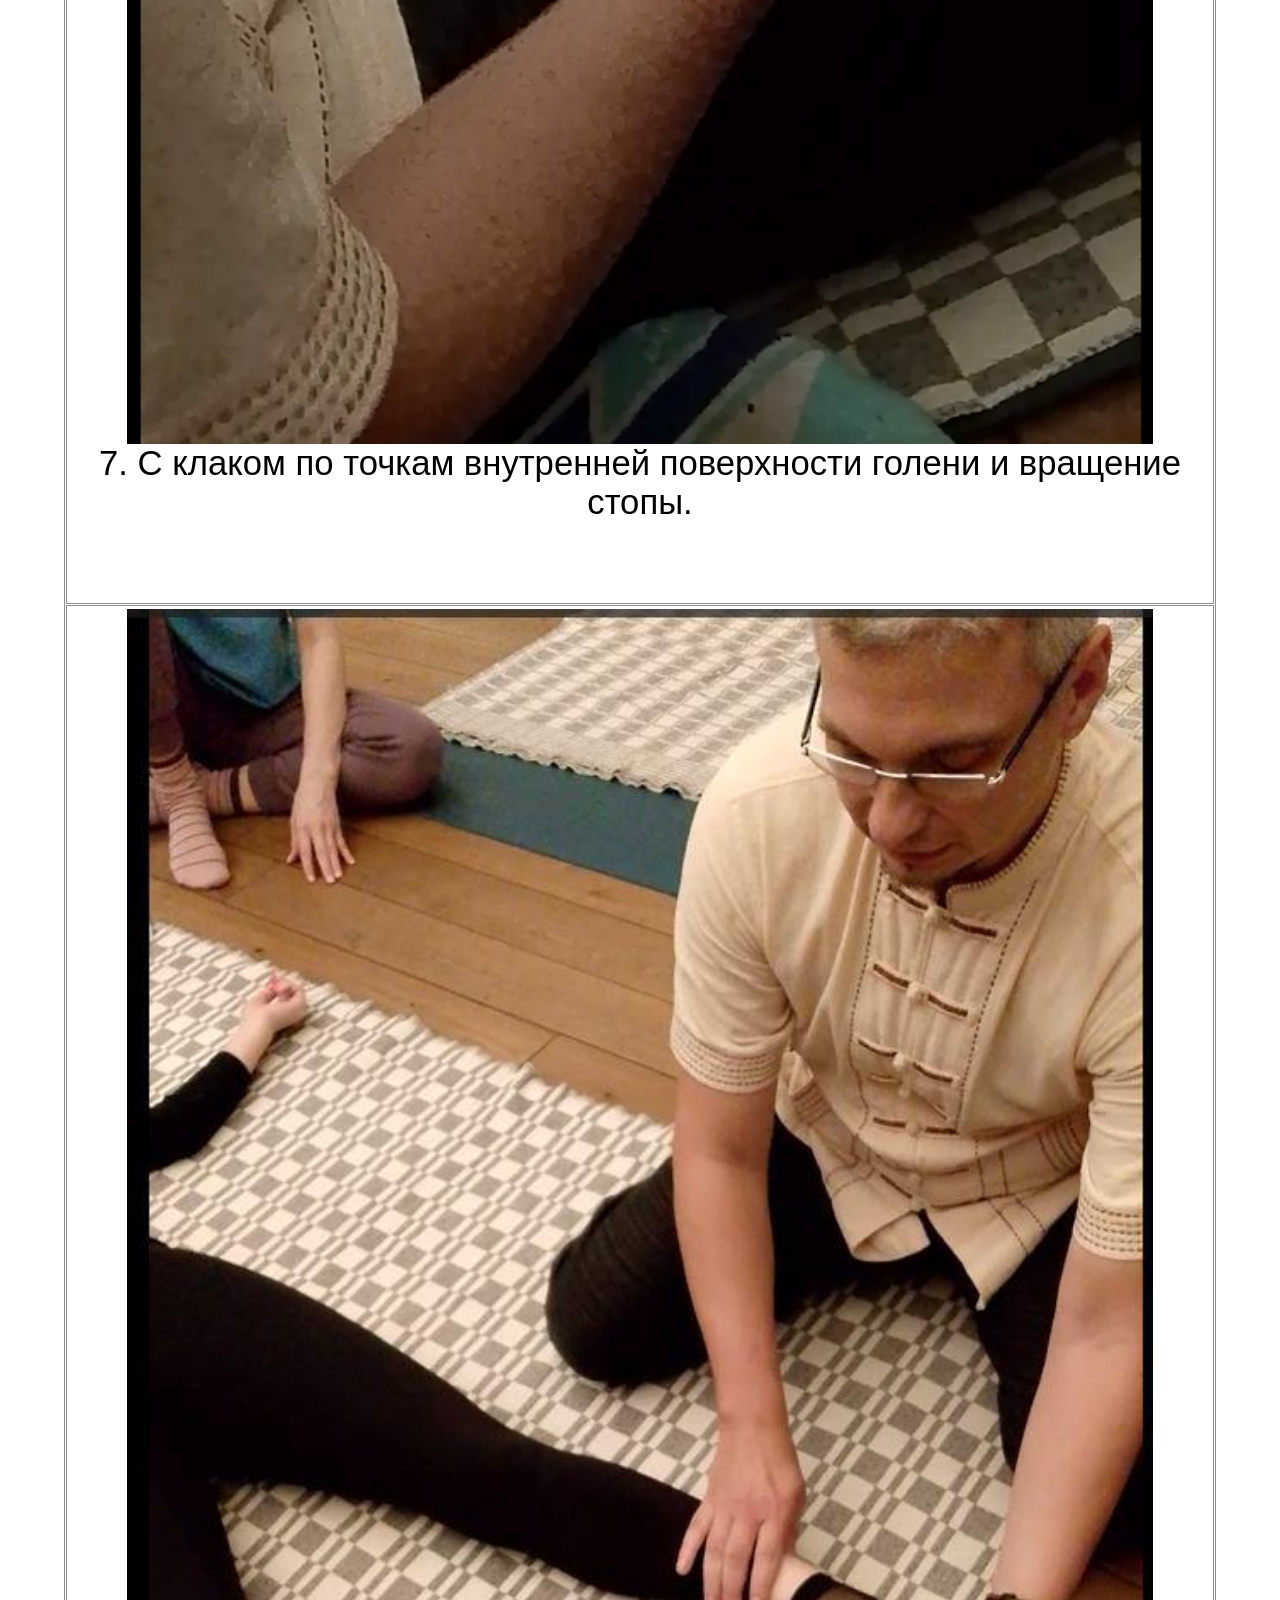
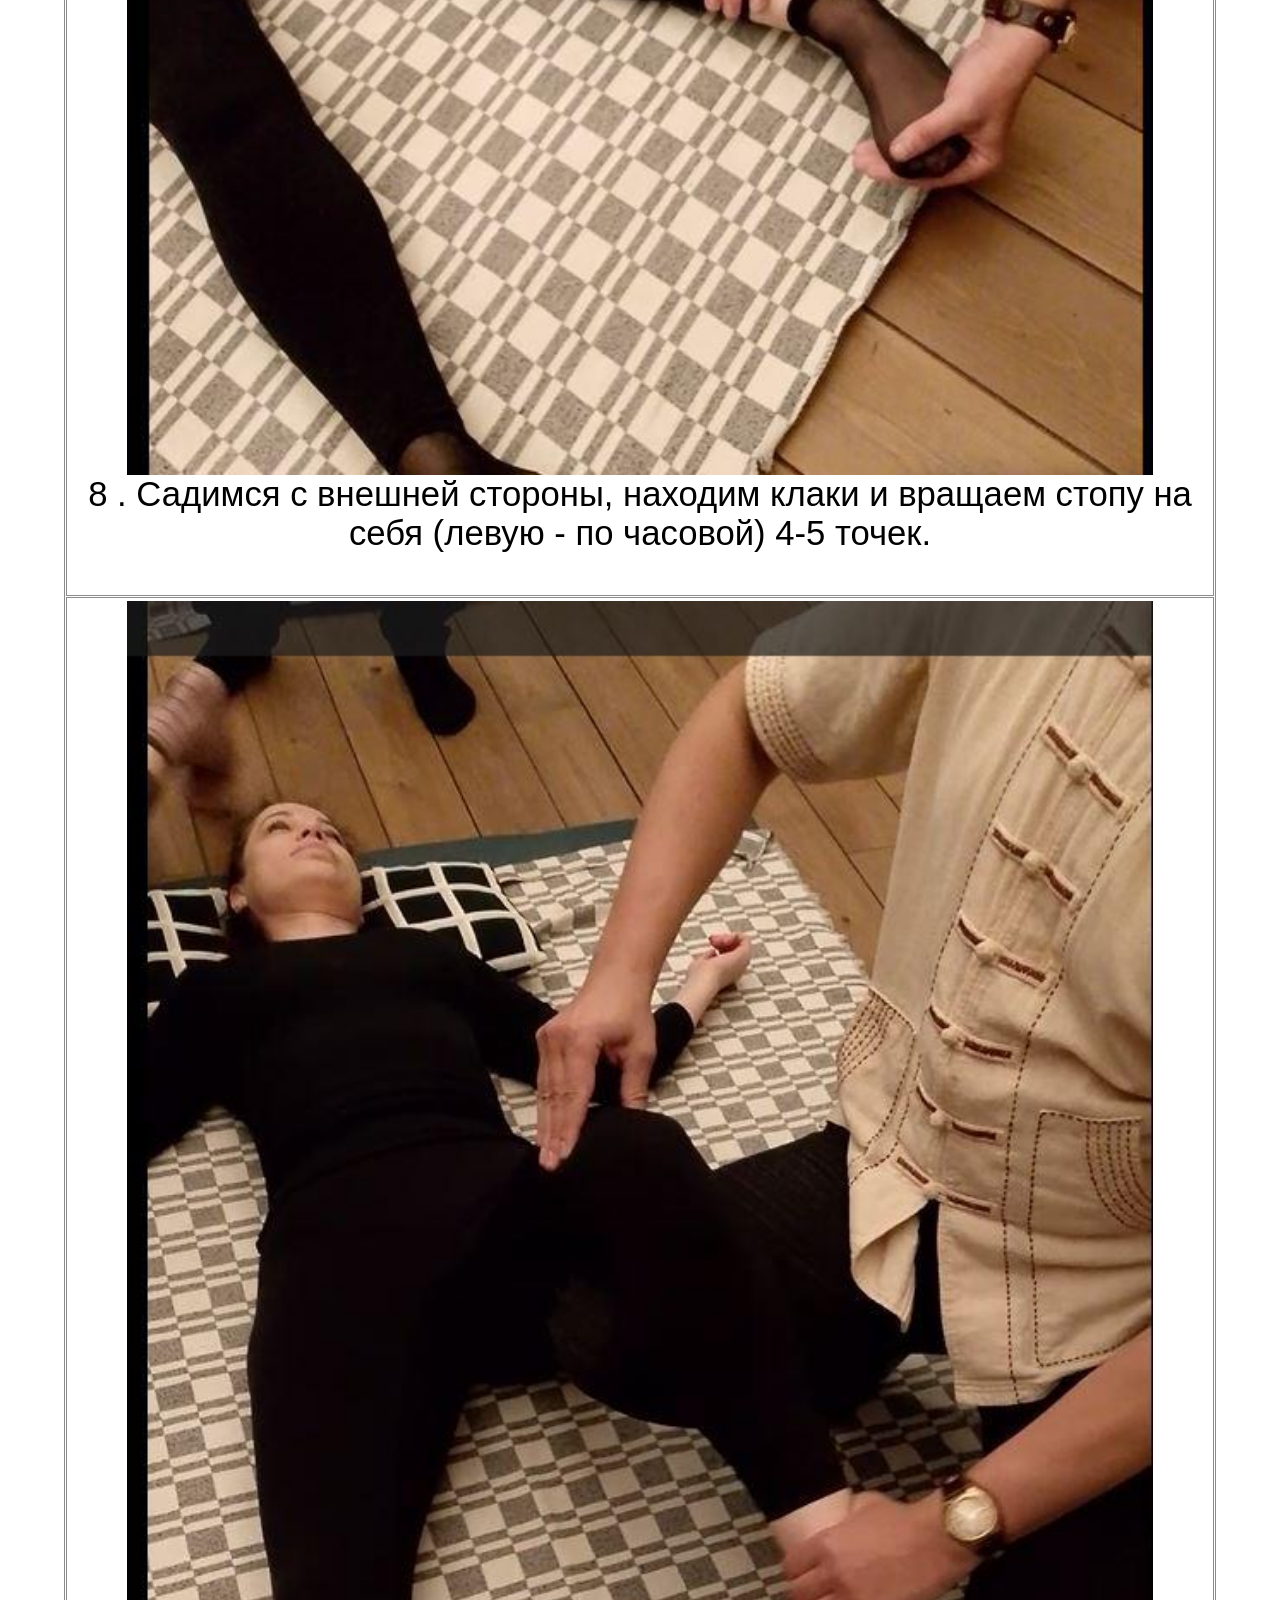
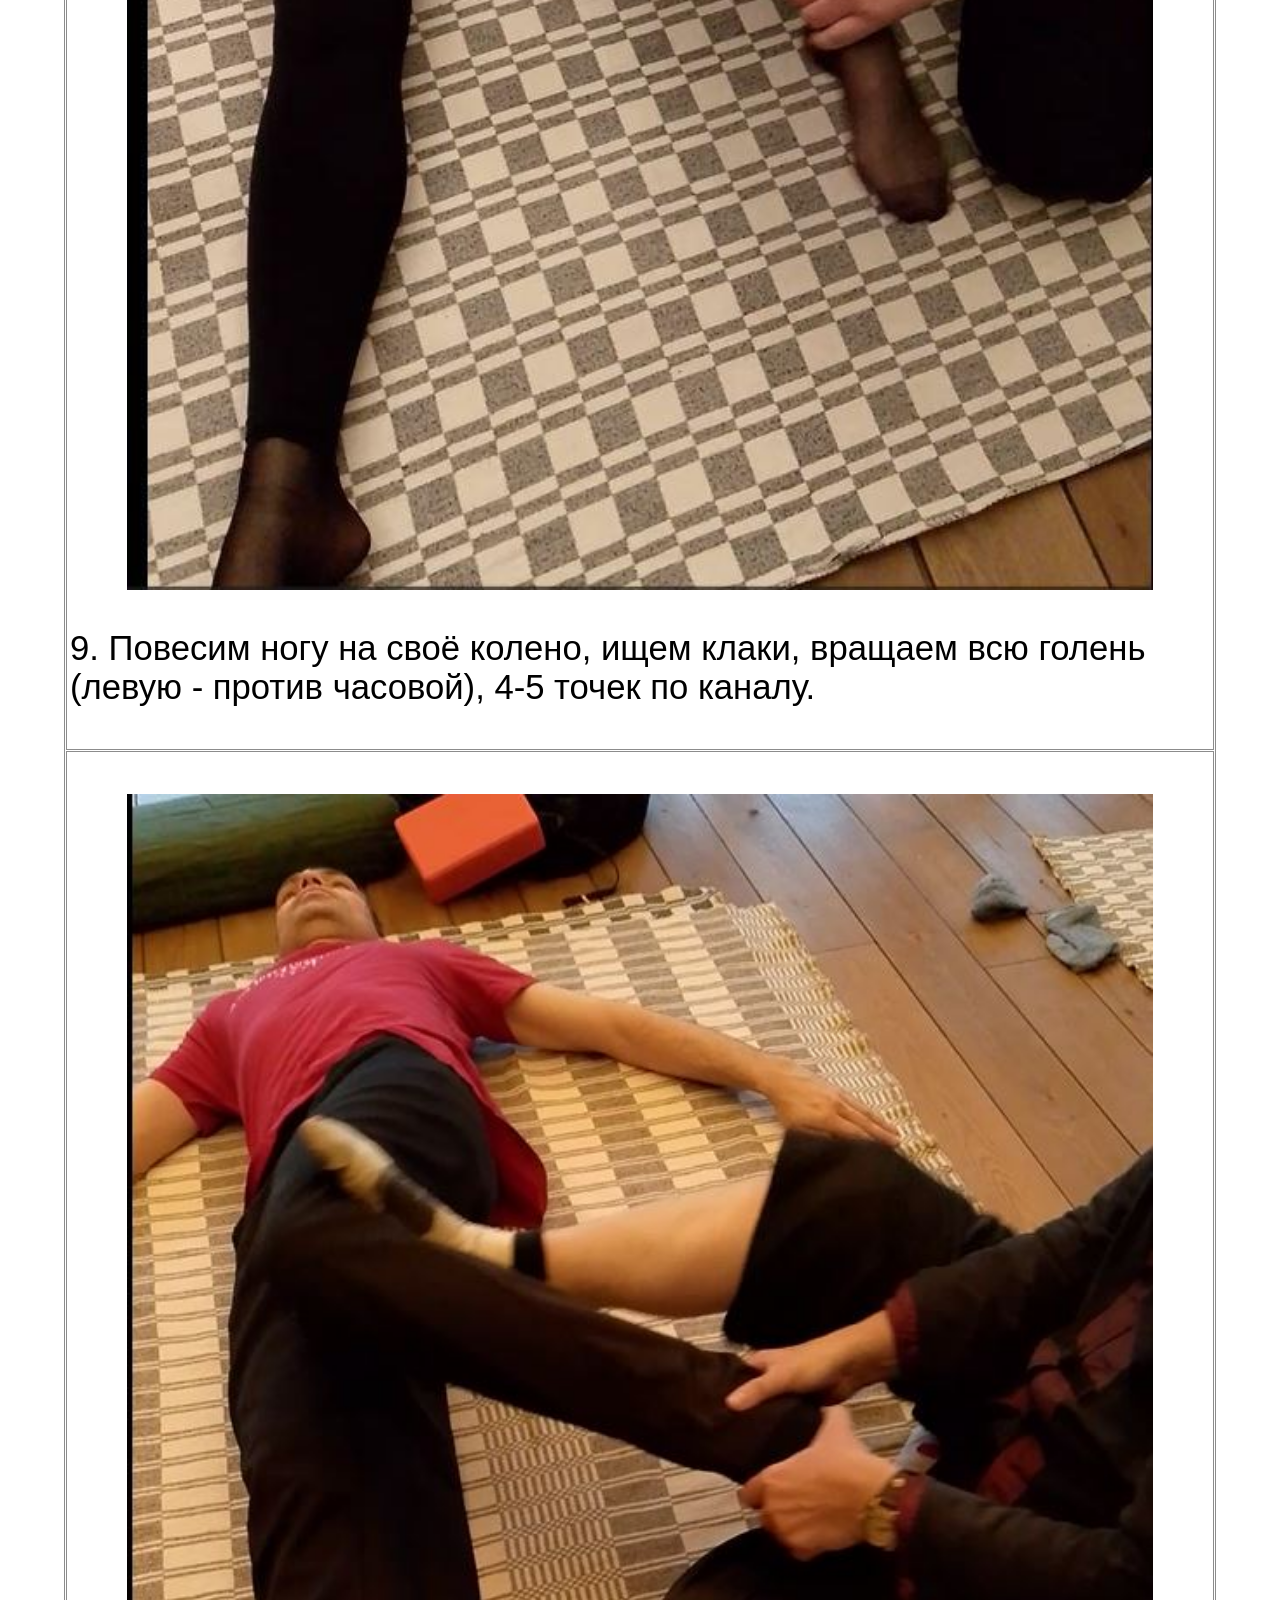
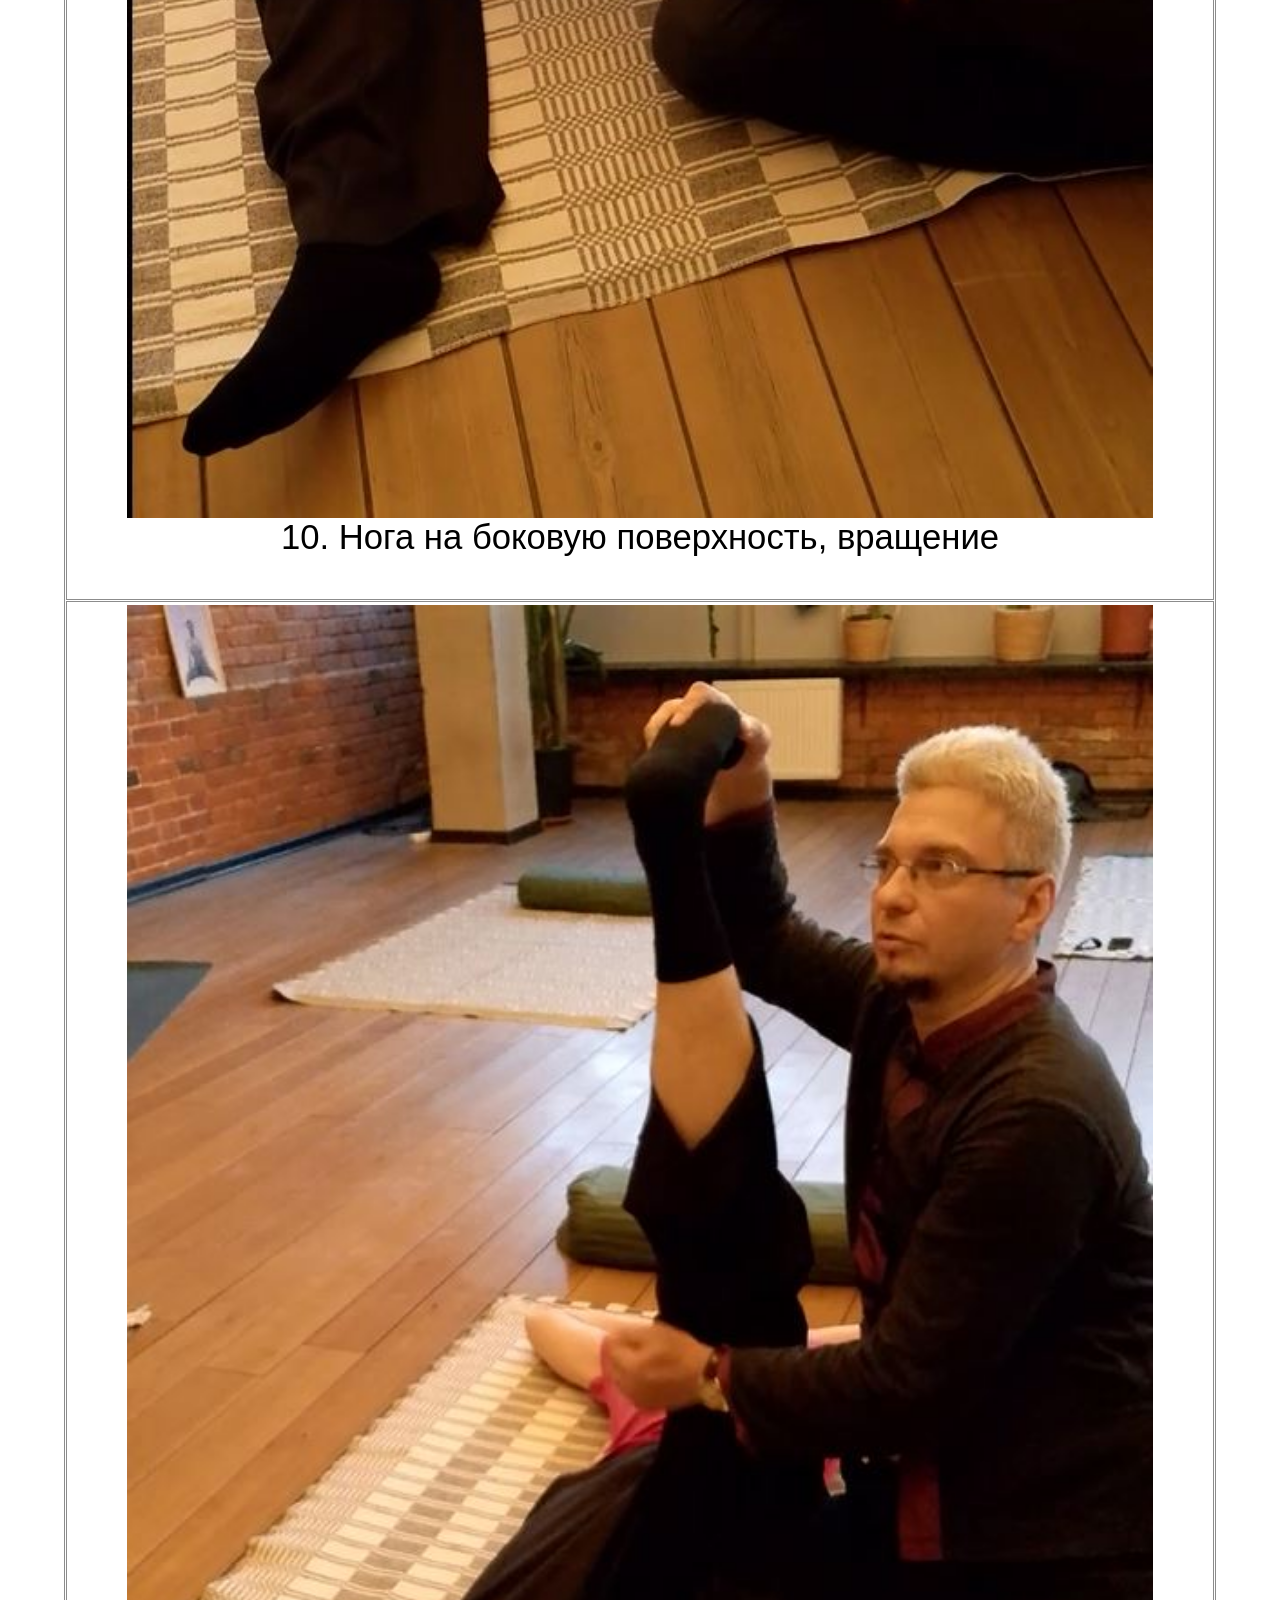
==== commit 9c394bdf: "22 картинки 2 стр" ====
--- a/index.html
+++ b/index.html
@@ -5,7 +5,7 @@
 	<meta name="viewport" content="width=device-width, initial-scale=1">
 	<meta name="generator" content="RocketCake">
 	<title></title>
-	<link rel="stylesheet" type="text/css" href="index_html.css?h=c08387ba">
+	<link rel="stylesheet" type="text/css" href="index_html.css?h=c237779e">
 </head>
 <body>
 <div class="textstyle1">
@@ -33,7 +33,7 @@
 	<tr>
 		<td width="100%" height="829px" style="vertical-align: top; overflow:hidden; ">  <div id="cell_1efa2331">
     <div class="textstyle1">
-<img src="rc_images/04_21_04_2026_182855.jpg" width="588" height="780" id="img_77b41708" alt="" title="" /><span class="textstyle4"><br/>4. &#1051; &#1080; &#1087;&#1088; &#1079;&#1072;&#1093;&#1074;&#1072;&#1090; &#1080; &#1074;&#1099;&#1090;&#1103;&#1078;&#1077;&#1085;&#1080;&#1077;, &#1087;&#1088;&#1077;&#1076;&#1087;&#1083;&#1077;&#1095;&#1100;&#1077; &#1051; - &#1076;&#1080;&#1085;&#1072;&#1084;&#1080;&#1082;&#1072; &#1074;&#1085;&#1080;&#1079;/&#1074;&#1085;&#1091;&#1090;&#1088;&#1100;<br/><br/></span>      </div>
+<img src="rc_images/04_21_04_2026_182855.jpg" width="588" height="780" id="img_77b41708" alt="" title="" /><span class="textstyle4"><br/>4. &#1051; &#1080; &#1055;&#1088; &#1079;&#1072;&#1093;&#1074;&#1072;&#1090; &#1080; &#1074;&#1099;&#1090;&#1103;&#1078;&#1077;&#1085;&#1080;&#1077;, &#1087;&#1088;&#1077;&#1076;&#1087;&#1083;&#1077;&#1095;&#1100;&#1077; &#1051; - &#1076;&#1080;&#1085;&#1072;&#1084;&#1080;&#1082;&#1072; &#1074;&#1085;&#1080;&#1079;/&#1074;&#1085;&#1091;&#1090;&#1088;&#1100;<br/><br/></span>      </div>
     </div>
 		</td>
 	</tr>
@@ -70,7 +70,7 @@
     <div class="textstyle1">
 <img src="rc_images/27_05_2026_162957.jpg" width="598" height="926" id="img_5ef93a62" alt="" title="" />      </div>
     <div class="textstyle6">
-<span class="textstyle4"><br/></span><span class="textstyle4">9. &#1055;&#1086;&#1074;&#1077;&#1089;&#1080;&#1084; &#1085;&#1086;&#1075;&#1091; &#1085;&#1072; &#1089;&#1074;&#1086;&#1105; &#1082;&#1086;&#1083;&#1077;&#1085;&#1086;, &#1080;&#1097;&#1077;&#1084; &#1082;&#1083;&#1072;&#1082;&#1080;, &#1074;&#1088;&#1072;&#1097;&#1072;&#1077;&#1084; &#1074;&#1089;&#1102; &#1075;&#1086;&#1083;&#1077;&#1085;&#1100; (&#1083;&#1077;&#1074;&#1091;&#1102; - &#1087;&#1088;&#1086;&#1090;&#1080;&#1074; &#1095;&#1072;&#1089;&#1090;&#1086;&#1074;&#1086;&#1081;), 4-5 &#1090;&#1086;&#1095;&#1077;&#1082; &#1087;&#1086; &#1082;&#1072;&#1085;&#1072;&#1083;&#1091;.<br/><br/></span>      </div>
+<span class="textstyle4"><br/></span><span class="textstyle4">9. &#1055;&#1086;&#1074;&#1077;&#1089;&#1080;&#1084; &#1085;&#1086;&#1075;&#1091; &#1085;&#1072; &#1089;&#1074;&#1086;&#1105; &#1082;&#1086;&#1083;&#1077;&#1085;&#1086;, &#1080;&#1097;&#1077;&#1084; &#1082;&#1083;&#1072;&#1082;&#1080;, &#1074;&#1088;&#1072;&#1097;&#1072;&#1077;&#1084; &#1074;&#1089;&#1102; &#1075;&#1086;&#1083;&#1077;&#1085;&#1100; (&#1083;&#1077;&#1074;&#1091;&#1102; - &#1087;&#1088;&#1086;&#1090;&#1080;&#1074; &#1095;&#1072;&#1089;&#1086;&#1074;&#1086;&#1081;), 4-5 &#1090;&#1086;&#1095;&#1077;&#1082; &#1087;&#1086; &#1082;&#1072;&#1085;&#1072;&#1083;&#1091;.<br/><br/></span>      </div>
     </div>
 		</td>
 	</tr>
@@ -98,28 +98,28 @@
 	<tr>
 		<td width="100%" height="2404px" style="vertical-align: top; overflow:hidden; ">  <div id="cell_3310436c">
     <div class="textstyle1">
-<img src="rc_images/09_21_04_2026_182855.jpg" width="591" height="814" id="img_3933c8cf" alt="" title="" /><span class="textstyle4"><br/>13. &#1044;&#1080;&#1085;&#1072;&#1084;&#1080;&#1095;&#1077;&#1089;&#1082;&#1086;&#1077; &#1088;&#1072;&#1089;&#1082;&#1088;&#1099;&#1090;&#1080;&#1077;, &#1077;&#1105; &#1085;&#1086;&#1075;&#1072; &#1091; &#1084;&#1077;&#1085;&#1103; &#1074; &#1087;&#1072;&#1093;&#1086;&#1074;&#1086;&#1081; &#1089;&#1074;&#1103;&#1079;&#1082;&#1077;<br/><br/>&#1080; &#1074;&#1072;&#1088;&#1080;&#1072;&#1085;&#1090;&#1099;:<br/><br/></span><img src="rc_images/10_21_04_2026_182855.jpg" width="588" height="723" id="img_4c60c1f9" alt="" title="" /><span class="textstyle4"><br/>&#1084;&#1086;&#1103; &#1085;&#1086;&#1075;&#1072; &#1074;&#1087;&#1077;&#1088;&#1105;&#1076;<br/><br/></span><img src="rc_images/11_21_04_2026_182855.jpg" width="582" height="869" id="img_40cee31b" alt="" title="" /><span class="textstyle4"><br/><br/><br/>&#1077;&#1105; &#1074;&#1090;&#1086;&#1088;&#1072;&#1103; &#1085;&#1086;&#1075;&#1072; &#1087;&#1086;&#1076;&#1086;&#1075;&#1085;&#1072;&#1090;&#1072; &#1074; &#1074;&#1080;&#1088;&#1072;&#1089;&#1072;&#1085;&#1091;<br/><br/></span>      </div>
+<img src="rc_images/09_21_04_2026_182855.jpg" width="591" height="814" id="img_3933c8cf" alt="" title="" /><span class="textstyle4"><br/>13. &#1044;&#1080;&#1085;&#1072;&#1084;&#1080;&#1095;&#1077;&#1089;&#1082;&#1086;&#1077; &#1088;&#1072;&#1089;&#1082;&#1088;&#1099;&#1090;&#1080;&#1077;, &#1077;&#1105; &#1085;&#1086;&#1075;&#1072; &#1091; &#1084;&#1077;&#1085;&#1103; &#1074; &#1087;&#1072;&#1093;&#1086;&#1074;&#1086;&#1081; &#1089;&#1074;&#1103;&#1079;&#1082;&#1077;<br/><br/>&#1080; &#1074;&#1072;&#1088;&#1080;&#1072;&#1085;&#1090;&#1099;:<br/><br/></span><img src="rc_images/10_21_04_2026_182855.jpg" width="588" height="723" id="img_4c60c1f9" alt="" title="" /><span class="textstyle4"><br/>&#1084;&#1086;&#1103; &#1085;&#1086;&#1075;&#1072; &#1074;&#1087;&#1077;&#1088;&#1105;&#1076;<br/><br/></span><img src="rc_images/11_21_04_2026_182855.jpg" width="582" height="869" id="img_40cee31b" alt="" title="" /><span class="textstyle4"><br/><br/><br/>&#1077;&#1105; &#1074;&#1090;&#1086;&#1088;&#1072;&#1103; &#1085;&#1086;&#1075;&#1072; &#1087;&#1086;&#1076;&#1086;&#1075;&#1085;&#1091;&#1090;&#1072; &#1074; &#1074;&#1080;&#1088;&#1072;&#1089;&#1072;&#1085;&#1091;<br/><br/></span>      </div>
     </div>
 		</td>
 	</tr>
 	<tr>
 		<td width="100%" height="861px" style="vertical-align: top; overflow:hidden; ">  <div id="cell_3310436c">
     <div class="textstyle1">
-<img src="rc_images/12_21_04_2026_182855.jpg" width="588" height="864" id="img_70dca2ac" alt="" title="" /><span class="textstyle4"><br/><br/>14. &#1053;&#1086;&#1075;&#1091; &#1084;&#1086;&#1102; &#1087;&#1086;&#1084;&#1077;&#1085;&#1103;&#1090;&#1100; &#1080; &#1075;&#1085;&#1091;&#1090;&#1100; &#1073;&#1077;&#1076;&#1088;&#1086; &#1074; &#1089;&#1090;&#1086;&#1088;&#1086;&#1085;&#1091; &#1079;&#1072;&#1082;&#1088;&#1099;&#1090;&#1080;&#1103; &#1090;&#1072;&#1079;&#1072;</span>      </div>
-    </div>
-		</td>
-	</tr>
-	<tr>
-		<td width="100%" height="898px" style="vertical-align: top; overflow:hidden; ">  <div id="cell_3310436c">
-    <div class="textstyle1">
-<span class="textstyle4"><br/></span><img src="rc_images/13_21_04_2026_182855.jpg" width="588" height="860" id="img_52b91d85" alt="" title="" /><span class="textstyle4"><br/><br/>15. &#1044;&#1072;&#1074;&#1083;&#1077;&#1085;&#1080;&#1077; &#1076;&#1080;&#1072;&#1075;&#1085;&#1072;&#1083;&#1100;&#1085;&#1086; &#1082; &#1087;&#1083;&#1077;&#1095;&#1091; &#1080; &#1085;&#1072;&#1082;&#1088;&#1091;&#1095;&#1080;&#1074;&#1072;&#1102; &#1082;&#1088;&#1091;&#1078;&#1086;&#1095;&#1082;&#1080;</span>      </div>
-    </div>
-		</td>
-	</tr>
-	<tr>
-		<td width="100%" height="1538px" style="vertical-align: top; overflow:hidden; ">  <div id="cell_3310436c">
-    <div class="textstyle1">
-<img src="rc_images/14_21_04_2026_182855.jpg" width="589" height="630" id="img_d10bbcd" alt="" title="" /><span class="textstyle4"><br/>16. &#1053;&#1086;&#1075;&#1091; &#1089;&#1090;&#1072;&#1074;&#1083;&#1102; &#1074; &#1074;&#1077;&#1088;&#1105;&#1074;&#1086;&#1095;&#1082;&#1091;<br/><br/></span><img src="rc_images/15_21_04_2026_182855.jpg" width="588" height="832" id="img_46078edb" alt="" title="" /><span class="textstyle4"><br/>&#1080; &#1079;&#1072;&#1082;&#1080;&#1076;&#1099;&#1074;&#1072;&#1102; &#1076;&#1088;&#1091;&#1075;&#1091;&#1102; &#1085;&#1086;&#1075;&#1091;. &#1044;&#1072;&#1074;&#1083;&#1102; &#1088;&#1091;&#1082;&#1072;&#1084;&#1080; &#1080; &#1087;&#1086;&#1076;&#1072;&#1102;&#1089;&#1100; &#1082;&#1086;&#1088;&#1087;&#1091;&#1089;&#1086;&#1084; &#1074;&#1087;&#1077;&#1088;&#1105;&#1076;.<br/><br/><br/></span>      </div>
+<img src="rc_images/12_21_04_2026_182855.jpg" width="588" height="864" id="img_70dca2ac" alt="" title="" /><span class="textstyle4"><br/><br/>14. &#1053;&#1086;&#1075;&#1091; &#1084;&#1086;&#1102; &#1087;&#1086;&#1084;&#1077;&#1085;&#1103;&#1090;&#1100; &#1080; &#1075;&#1085;&#1091; &#1073;&#1077;&#1076;&#1088;&#1086; &#1074; &#1089;&#1090;&#1086;&#1088;&#1086;&#1085;&#1091; &#1079;&#1072;&#1082;&#1088;&#1099;&#1090;&#1080;&#1103; &#1090;&#1072;&#1079;&#1072;</span>      </div>
+    </div>
+		</td>
+	</tr>
+	<tr>
+		<td width="100%" height="938px" style="vertical-align: top; overflow:hidden; ">  <div id="cell_3310436c">
+    <div class="textstyle1">
+<span class="textstyle4"><br/></span><img src="rc_images/13_21_04_2026_182855.jpg" width="588" height="860" id="img_52b91d85" alt="" title="" /><span class="textstyle4"><br/><br/>15. &#1044;&#1072;&#1074;&#1083;&#1077;&#1085;&#1080;&#1077; &#1076;&#1080;&#1072;&#1075;&#1085;&#1072;&#1083;&#1100;&#1085;&#1086; &#1082; &#1087;&#1083;&#1077;&#1095;&#1091; &#1080; &#1085;&#1072;&#1082;&#1088;&#1091;&#1095;&#1080;&#1074;&#1072;&#1102; &#1082;&#1088;&#1091;&#1078;&#1086;&#1095;&#1082;&#1080;<br/><br/></span>      </div>
+    </div>
+		</td>
+	</tr>
+	<tr>
+		<td width="100%" height="1498px" style="vertical-align: top; overflow:hidden; ">  <div id="cell_3310436c">
+    <div class="textstyle1">
+<img src="rc_images/14_21_04_2026_182855.jpg" width="589" height="630" id="img_d10bbcd" alt="" title="" /><span class="textstyle4"><br/>16. &#1053;&#1086;&#1075;&#1091; &#1089;&#1090;&#1072;&#1074;&#1083;&#1102; &#1074; &#1074;&#1077;&#1088;&#1105;&#1074;&#1086;&#1095;&#1082;&#1091;<br/><br/></span><img src="rc_images/15_21_04_2026_182855.jpg" width="588" height="832" id="img_46078edb" alt="" title="" /><span class="textstyle4"><br/>&#1080; &#1079;&#1072;&#1082;&#1080;&#1076;&#1099;&#1074;&#1072;&#1102; &#1076;&#1088;&#1091;&#1075;&#1091;&#1102; &#1085;&#1086;&#1075;&#1091;. &#1044;&#1072;&#1074;&#1083;&#1102; &#1088;&#1091;&#1082;&#1072;&#1084;&#1080; &#1080; &#1087;&#1086;&#1076;&#1072;&#1102;&#1089;&#1100; &#1082;&#1086;&#1088;&#1087;&#1091;&#1089;&#1086;&#1084; &#1074;&#1087;&#1077;&#1088;&#1105;&#1076;.<br/><br/></span>      </div>
     </div>
 		</td>
 	</tr>
@@ -157,6 +157,44 @@
     </div>
 		</td>
 	</tr>
-</table><span class="textstyle3"><br/><br/><br/><br/><br/><br/><br/></span><span class="textstyle7"><br/><br/><br/><br/><br/><br/><br/><br/><br/></span>  </div>
+</table><span class="textstyle3"><br/><br/><br/><br/></span>  </div>
+<div class="textstyle6">
+<div id="menu_25d41ca0"><div  class="menuholder1"><a href="javascript:void(0);" tabindex="-1" aria-label="&#8801;" >
+	<div id="menuentry_a8bef60"  class="menustyle1 menu_25d41ca0_mainMenuEntry mobileEntry">
+		<div class="menuentry_text1">
+  <span class="textstyle7">&#8801;</span>
+		</div>
+	</div>
+</a>
+<a href="next1.html" style="text-decoration:none" tabindex="-1">
+	<div id="menuentry_26caea54"  class="menustyle2 menu_25d41ca0_mainMenuEntry mobileEntry">
+		<div class="menuentry_text2">
+  <span class="textstyle8">&#1063;&#1072;&#1089;&#1090;&#1100; 2</span>
+		</div>
+	</div>
+</a>
+<a href="javascript:void(0);" tabindex="-1" aria-label="&#1063;&#1072;&#1089;&#1090;&#1100; 3" >
+	<div id="menuentry_5f4e8a6d"  class="menustyle3 menu_25d41ca0_mainMenuEntry mobileEntry">
+		<div class="menuentry_text2">
+  <span class="textstyle8">&#1063;&#1072;&#1089;&#1090;&#1100; 3</span>
+		</div>
+	</div>
+</a>
+
+	<script type="text/javascript" src="rc_images/wsp_menu.js"></script>
+	<script type="text/javascript">
+		var js_menu_25d41ca0= new wsp_menu('menu_25d41ca0', 'menu_25d41ca0', 10, null, true, {generateAriaLabels: true, setUsefulTabIndices: true, mobileMenuIsFullscreen: true, mobileMenuCloseButtonColor: '#0A0A0A', menuPaddingUsed: 10, mobileMenuAnimations: ['fadeMenus'], closeWhenMouseOut: false} );
+
+		js_menu_25d41ca0.createMenuForItem('menuentry_a8bef60', []
+		                                   , true);
+		js_menu_25d41ca0.createMenuForItem('menuentry_26caea54', []
+		                                   , true);
+		js_menu_25d41ca0.createMenuForItem('menuentry_5f4e8a6d', []
+		                                   , true);
+
+	</script>
+</div></div>  </div>
+<div class="textstyle1">
+<span class="textstyle3"><br/><br/><br/></span><span class="textstyle9"><br/><br/><br/><br/><br/><br/><br/><br/><br/></span>  </div>
 </body>
 </html>
--- a/index_html.css
+++ b/index_html.css
@@ -4,6 +4,21 @@
 a:hover { color:#B2B3B4; } 
 #table_274cbdb6 th { border: 1px solid #8C8C8C;  } 
 #table_274cbdb6 td { border: 1px solid #8C8C8C;  } 
+#menu_25d41ca0 a { text-decoration: none; }
+#menu_25d41ca0_pane { background-color: #E6E6E6; border: 1px solid #E6E6E6; padding-top: 10px; padding-bottom: 10px; box-shadow: 2px 2px 6px 0px rgba(8, 8, 8, 0.784314); }
+#menu_25d41ca0_hr { background-color: #E6E6E6; height: 1px; border: none; }
+#menu_25d41ca0_entry { padding-left: 10px; padding-right: 10px; padding-top: 3px; padding-bottom: 3px; }
+#menu_25d41ca0_entry:hover { background-color: #323232; color: #FFFFFF !important; }
+#menu_25d41ca0_entry:hover span { color:#FFFFFF !important; }
+		.menu_25d41ca0_mainMenuEntry { text-align: center; }
+		.menu_25d41ca0_mainMenuEntry:hover {	background-color:#282828; }
+		.menu_25d41ca0_mainMenuEntry:hover span {	color:#FFFFFF !important; }
+		#menu_25d41ca0 .mobileEntry { display: none; } 
+		#menu_25d41ca0 .normalEntry { display: block; } 
+		@media only screen and (max-width:600px) { 
+			#menu_25d41ca0 .mobileEntry { display: block; } 
+			#menu_25d41ca0 .normalEntry { display: none; } 
+		}
 body { background-color:#FFFFFF; padding:0;  margin: 0; }
 .textstyle1 { text-align:center; }
 .textstyle2 { font-size:32pt; font-family:Verdana, Geneva, sans-serif; color:#000000;  }
@@ -57,4 +72,13 @@
 #cell_3310436c {  }
 #img_30f911ac { vertical-align: bottom; position:relative; display: inline-block; width:80%; background:none; height:auto;  }
 #img_41dbccbb { vertical-align: bottom; position:relative; display: inline-block; width:90%; background:none; height:auto;  }
-.textstyle7 { font-size:12pt; font-family:Arial, Helvetica, sans-serif; color:#000000;  }
+#menu_25d41ca0 { box-sizing: border-box; vertical-align: bottom; position:relative; display: inline-block; width:100%; height:38px; text-align:left; background-color:#E5E5E5; background: linear-gradient(to bottom, #FFFFFF, #E5E5E5); border: 1px solid #A0A0A0;  }
+.menuholder1 { position: relative; overflow: hidden; width: 100%; height: 100%; }
+.menustyle1 { position:absolute; width:37px; height:38px; left:10px;  }
+.menuentry_text1 { position:absolute; top:0px; bottom:0px; left:0px; right:0px; margin-top:auto; margin-bottom:auto; margin-left:auto; margin-right:auto; height:33px;  }
+.textstyle7 { font-size:22pt; font-family:Arial, Helvetica, sans-serif; color:#000000;  white-space: nowrap; }
+.menustyle2 { position:absolute; width:76px; height:38px; left:47px;  }
+.menuentry_text2 { position:absolute; top:0px; bottom:0px; left:0px; right:0px; margin-top:auto; margin-bottom:auto; margin-left:auto; margin-right:auto; height:18px;  }
+.textstyle8 { font-size:12pt; font-family:Arial, Helvetica, sans-serif; color:#000000;  white-space: nowrap; }
+.menustyle3 { position:absolute; width:76px; height:38px; left:123px;  }
+.textstyle9 { font-size:12pt; font-family:Arial, Helvetica, sans-serif; color:#000000;  }
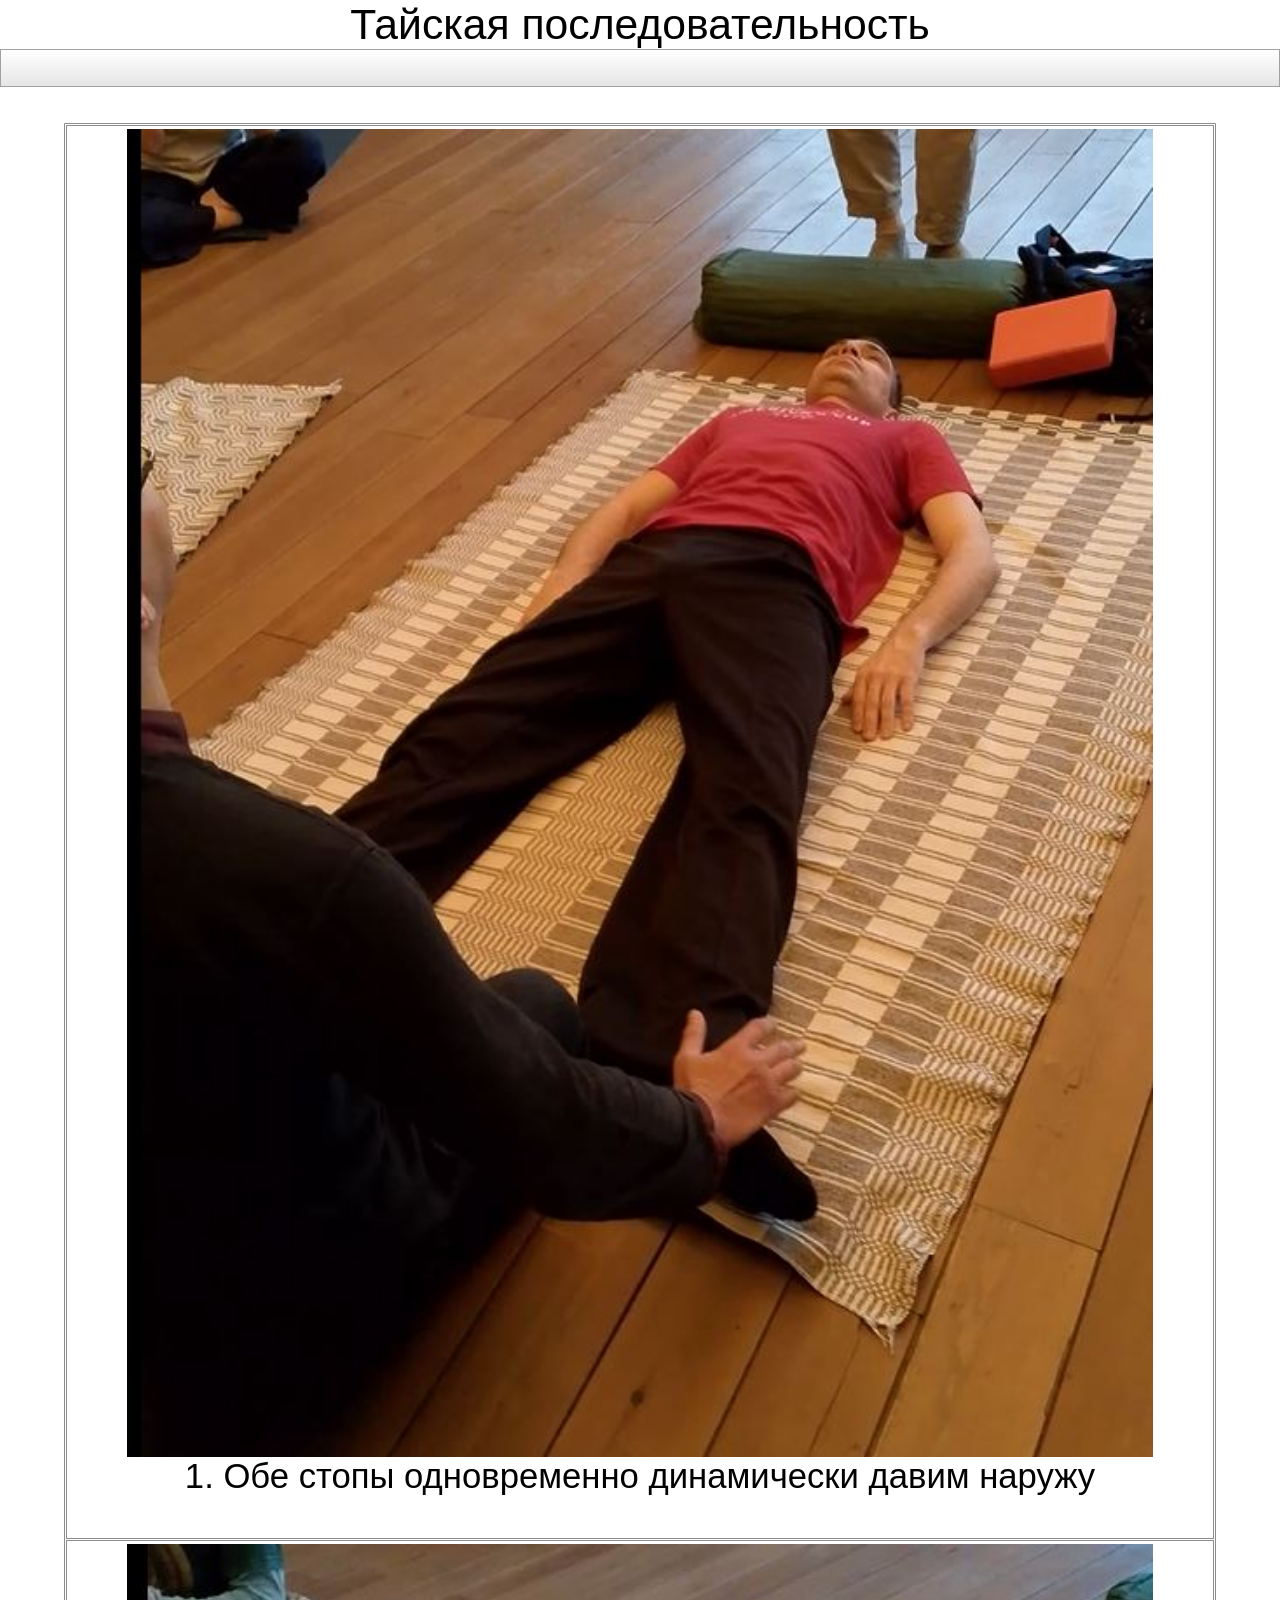
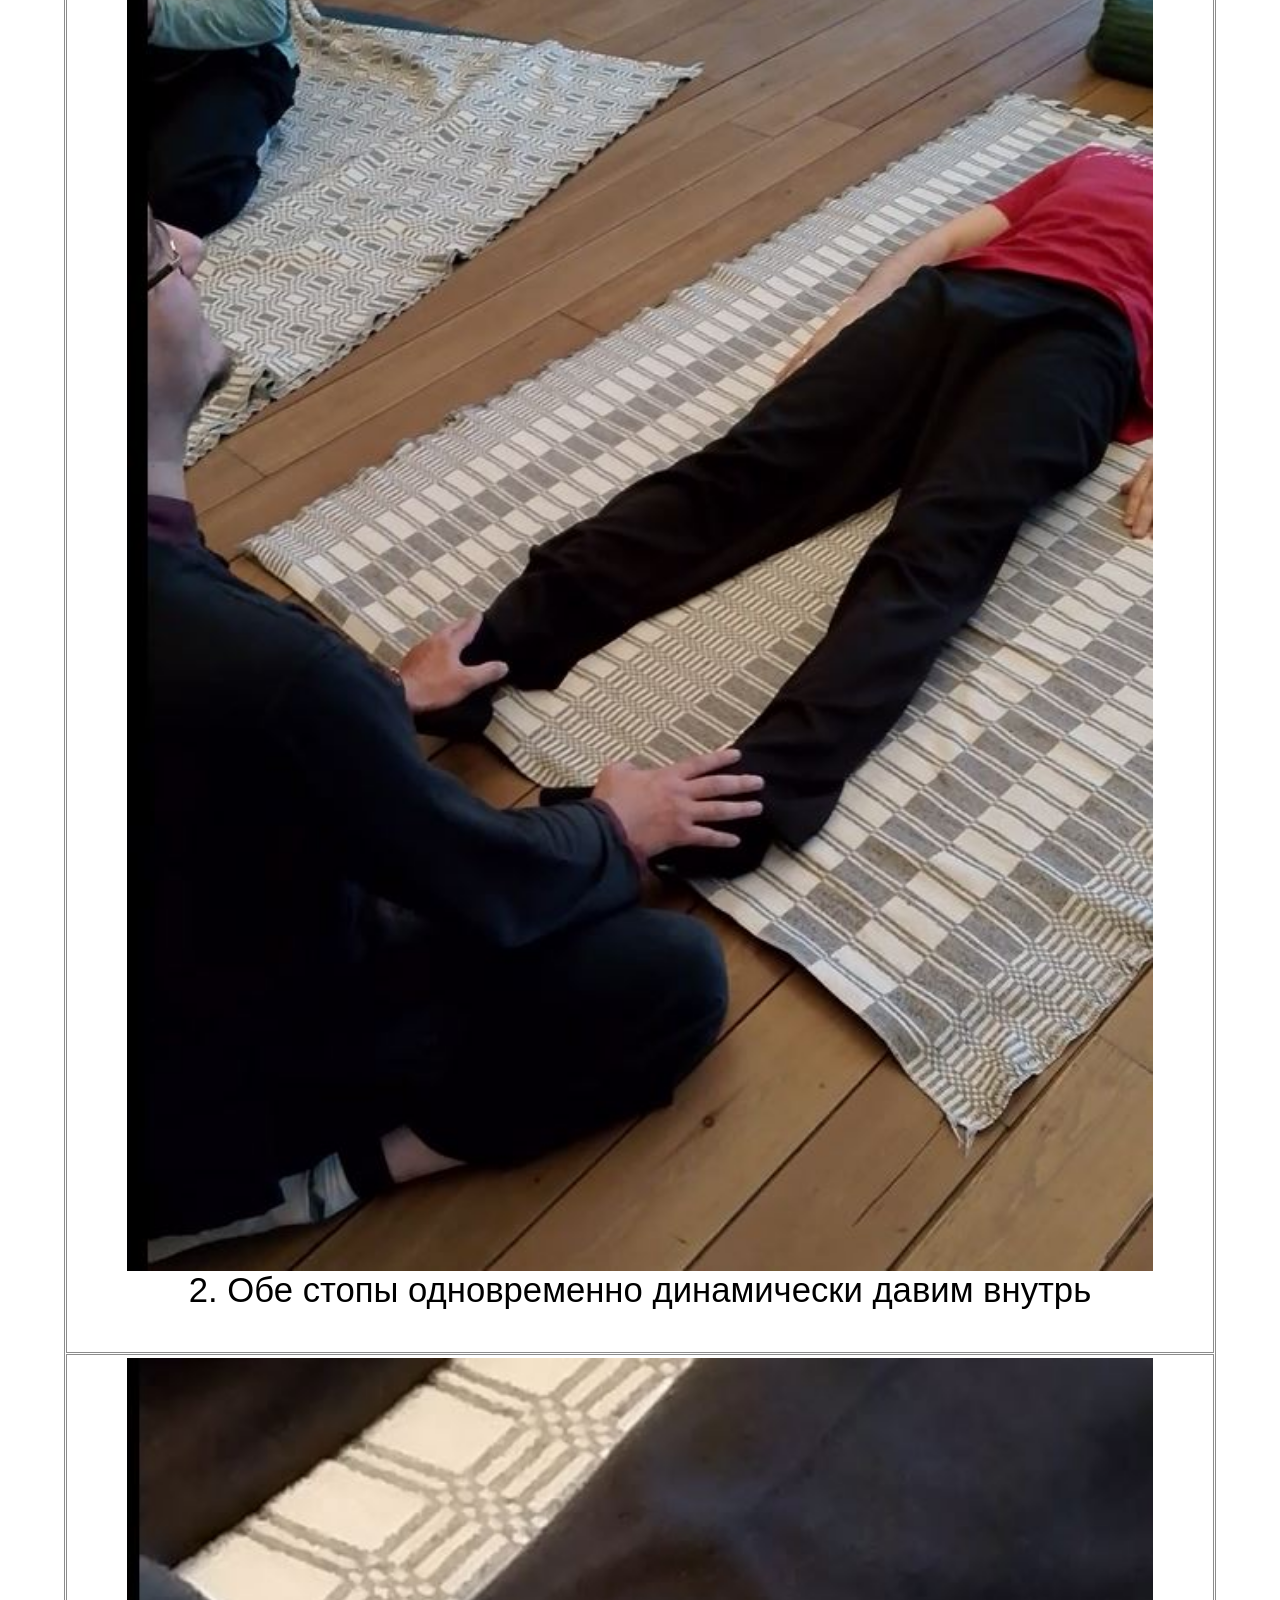
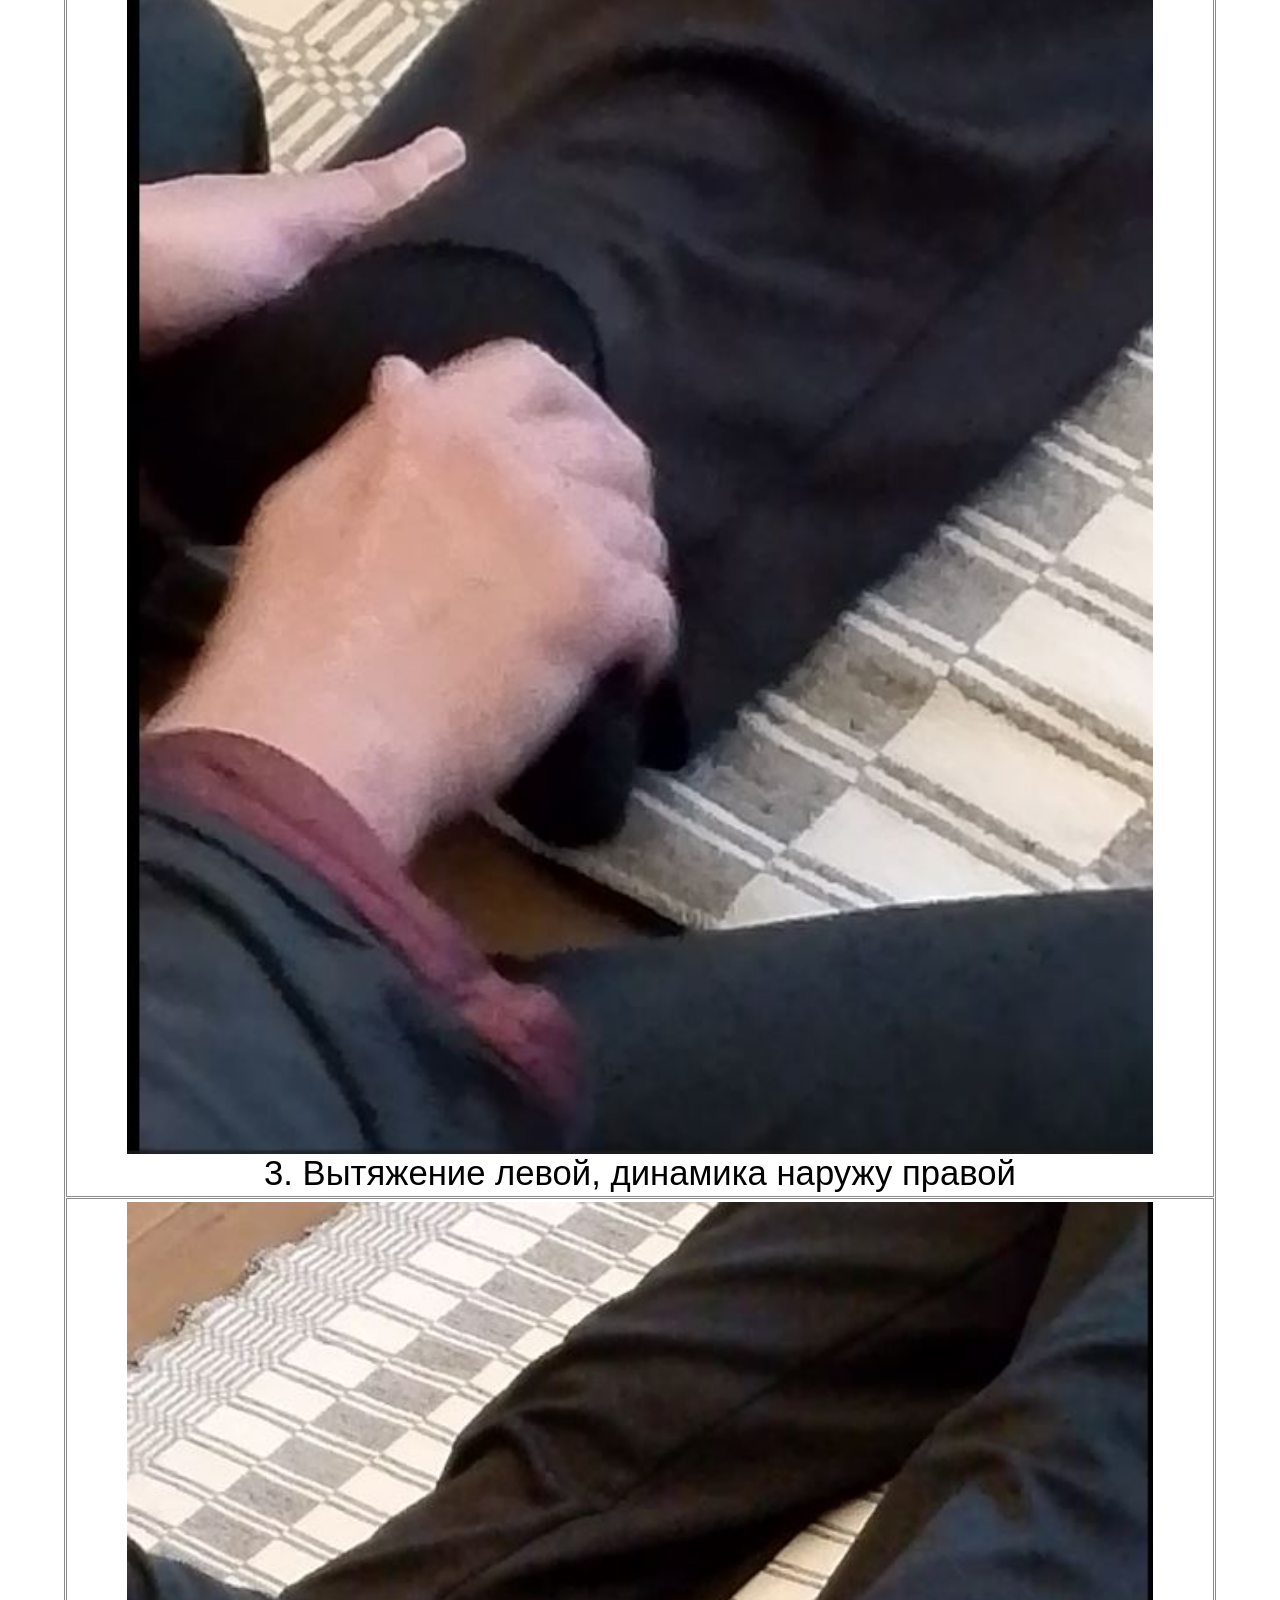
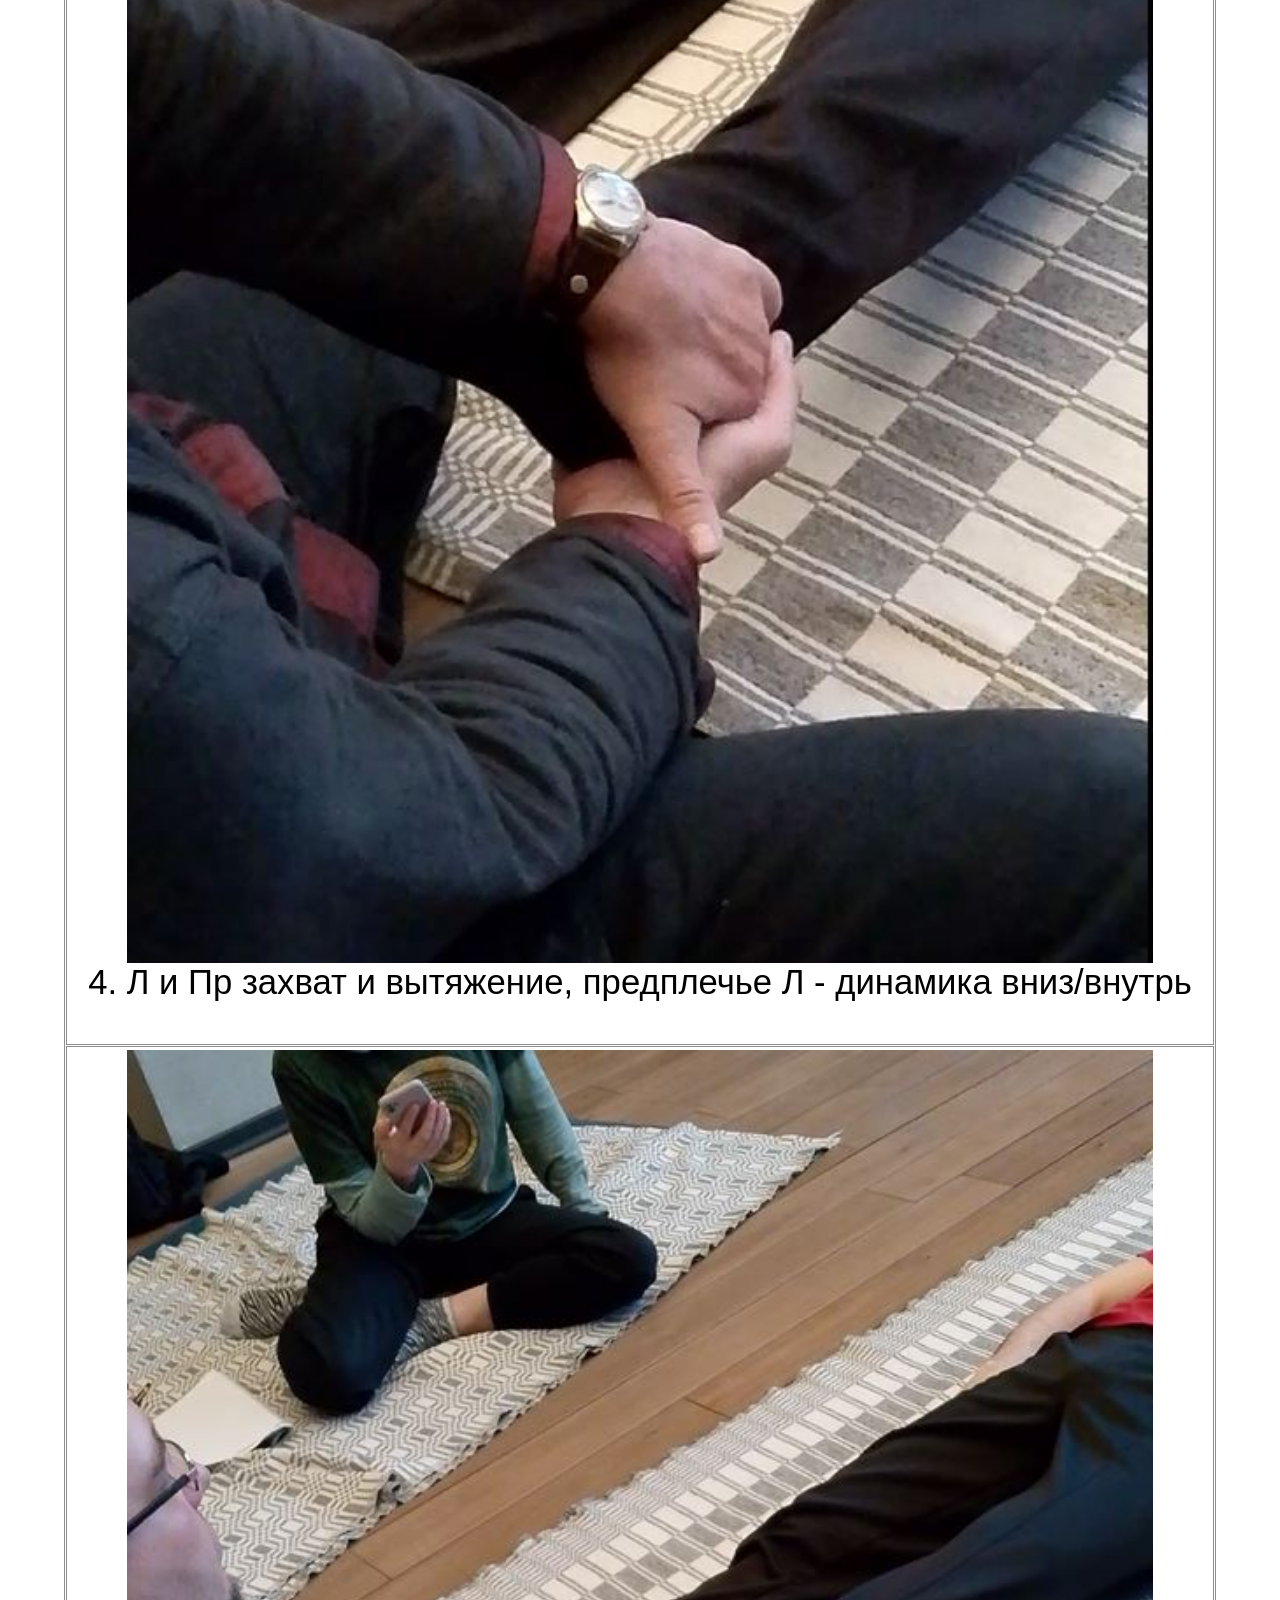
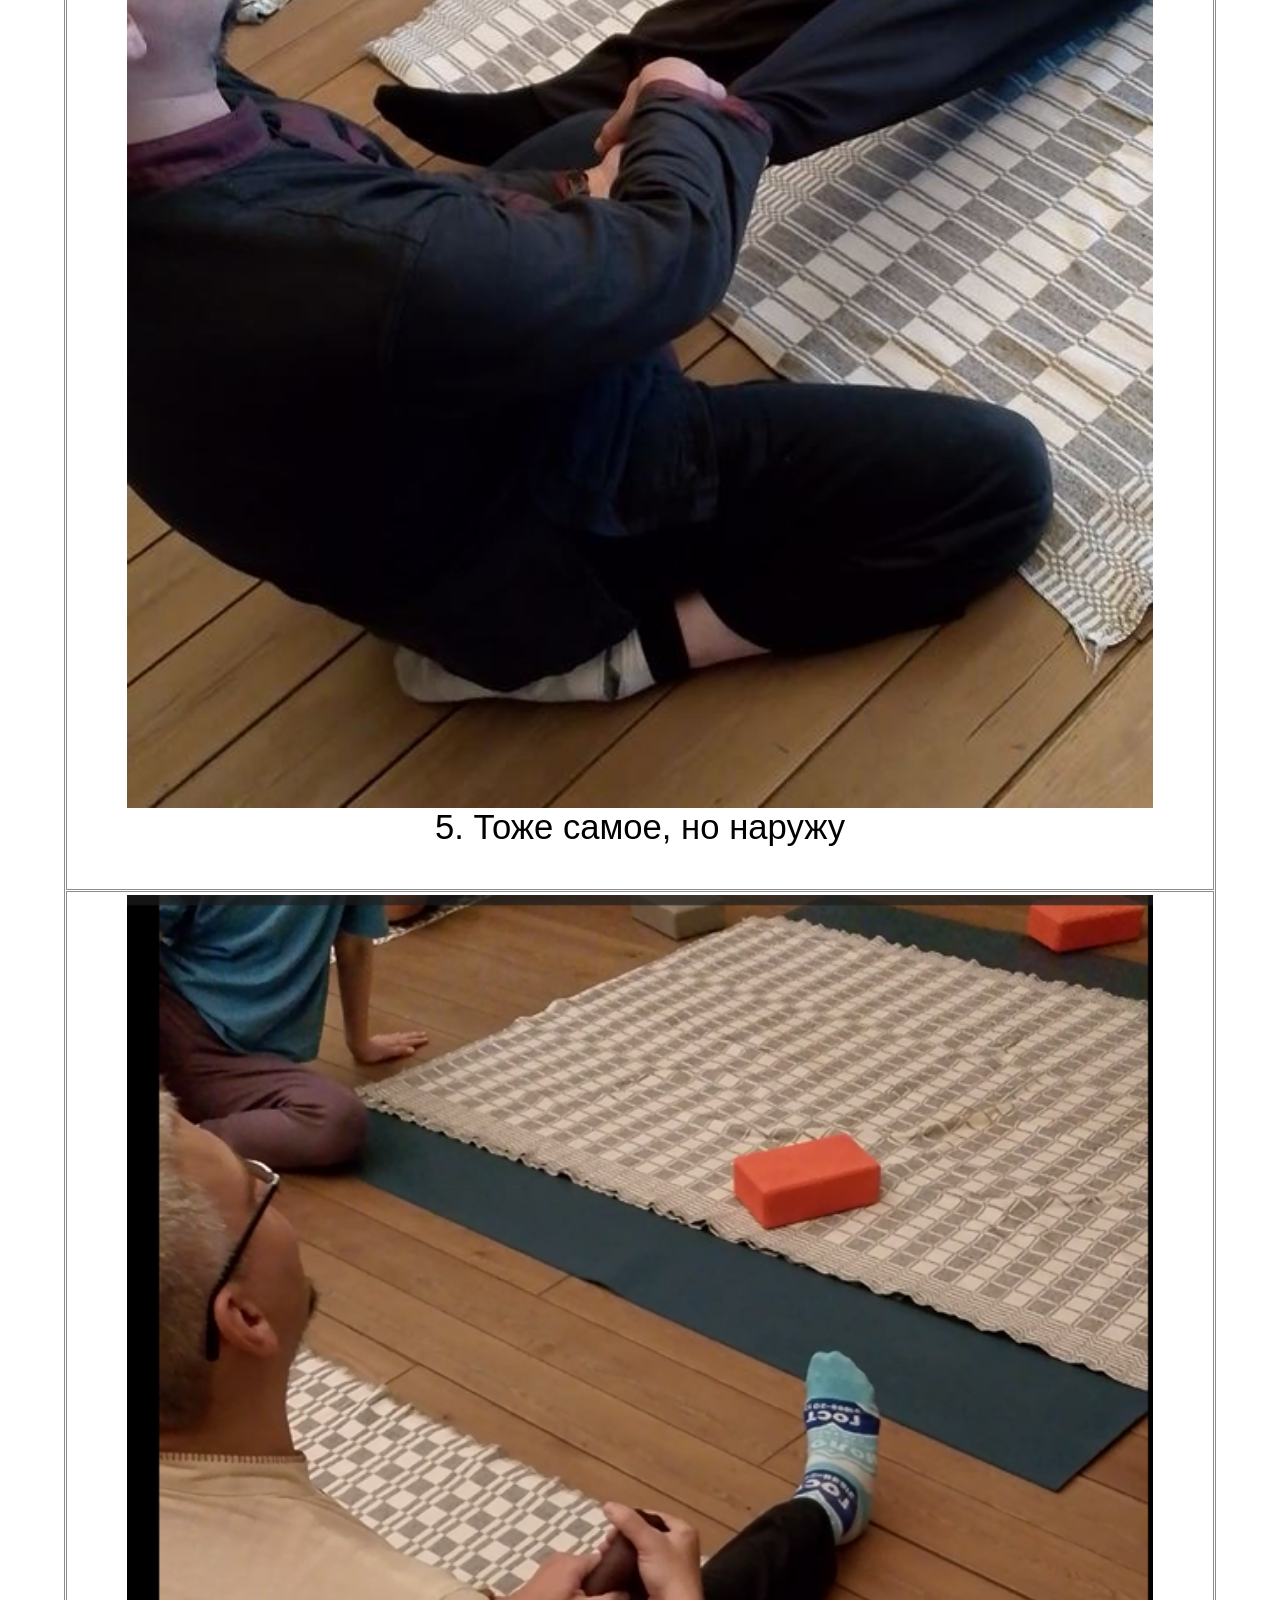
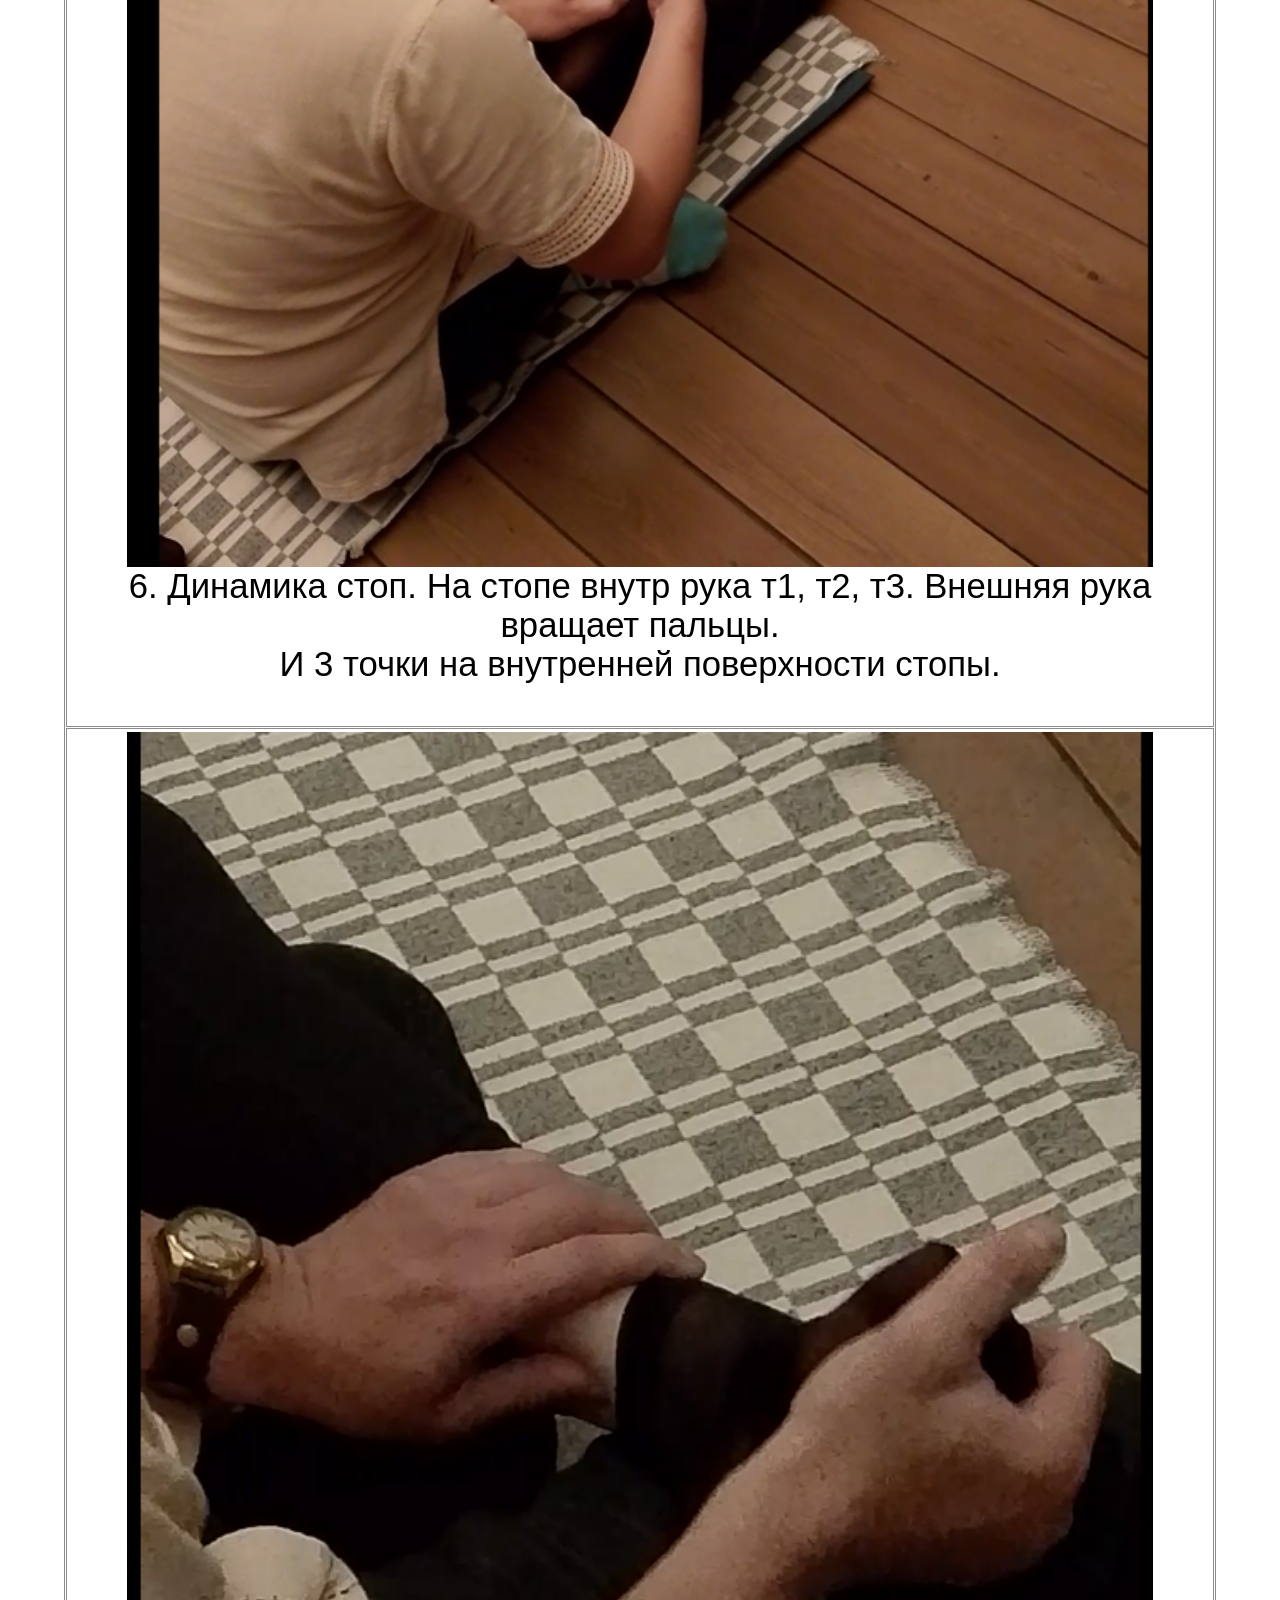
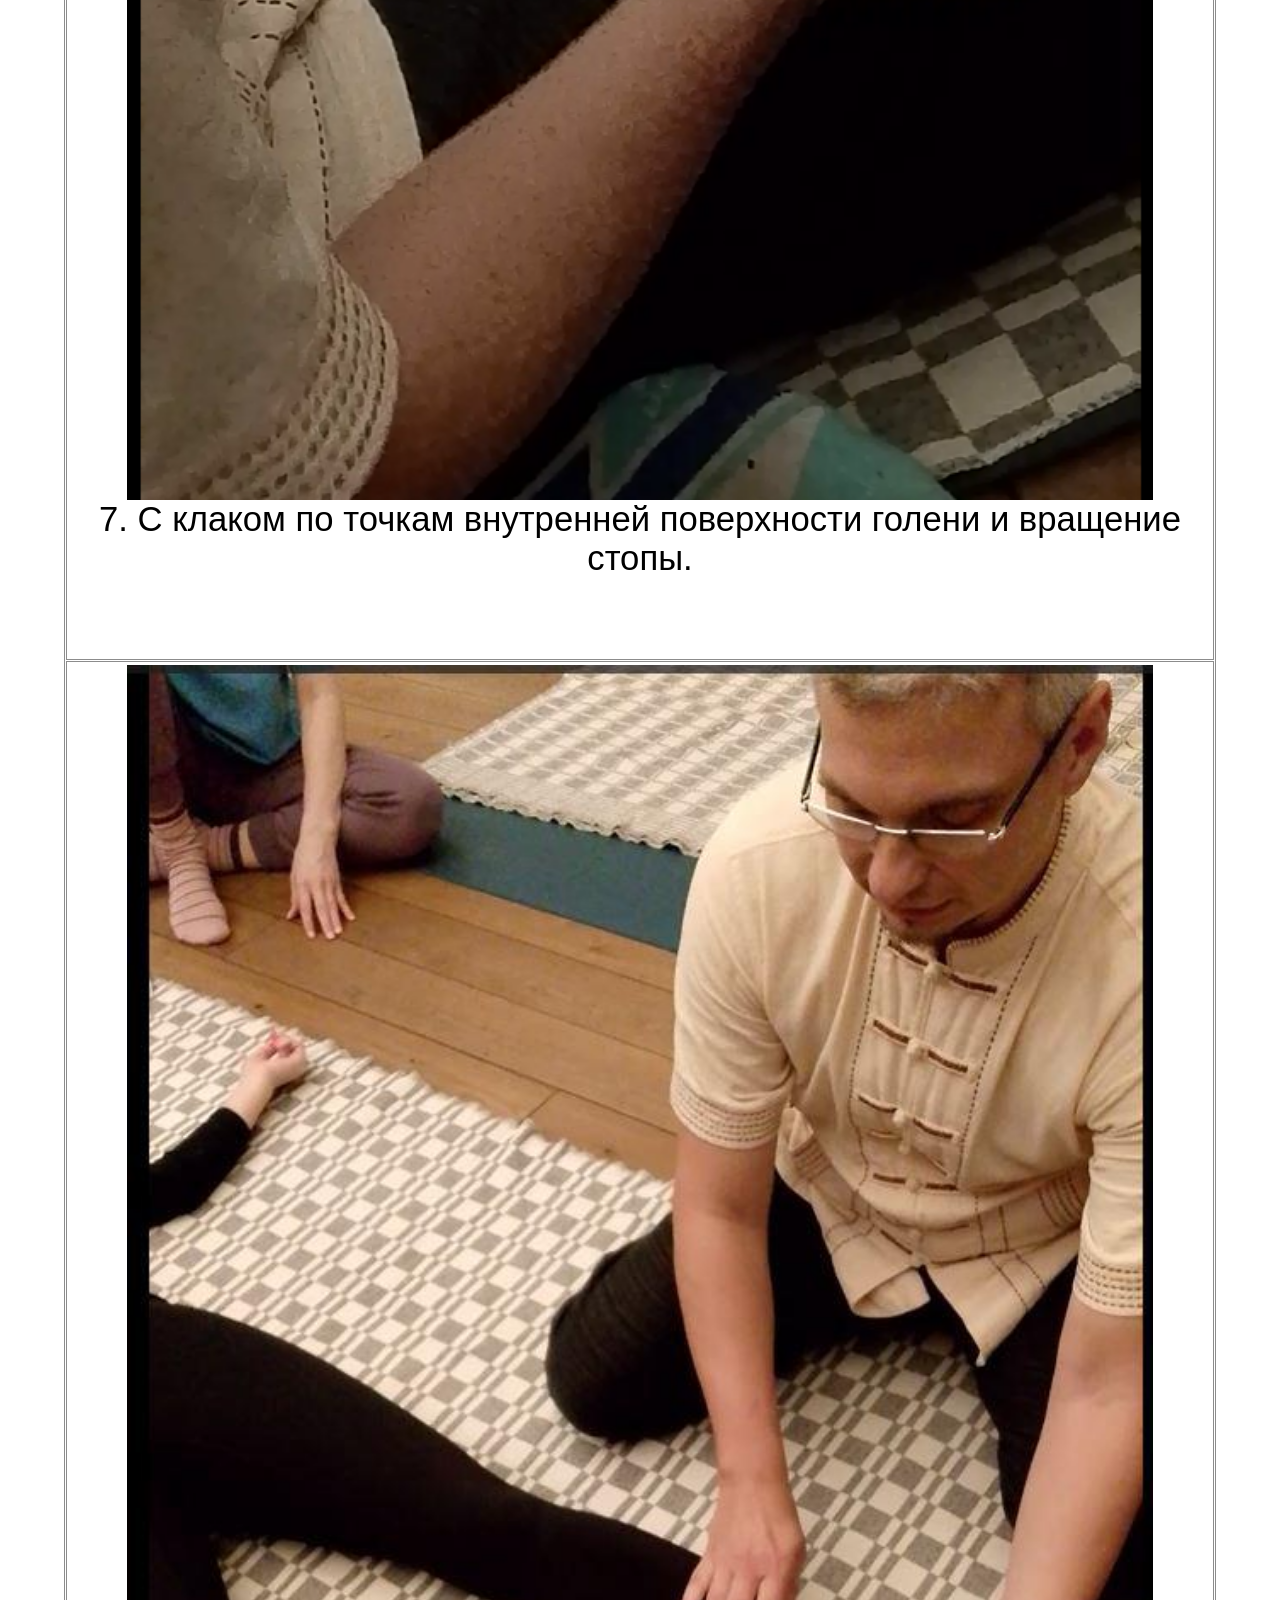
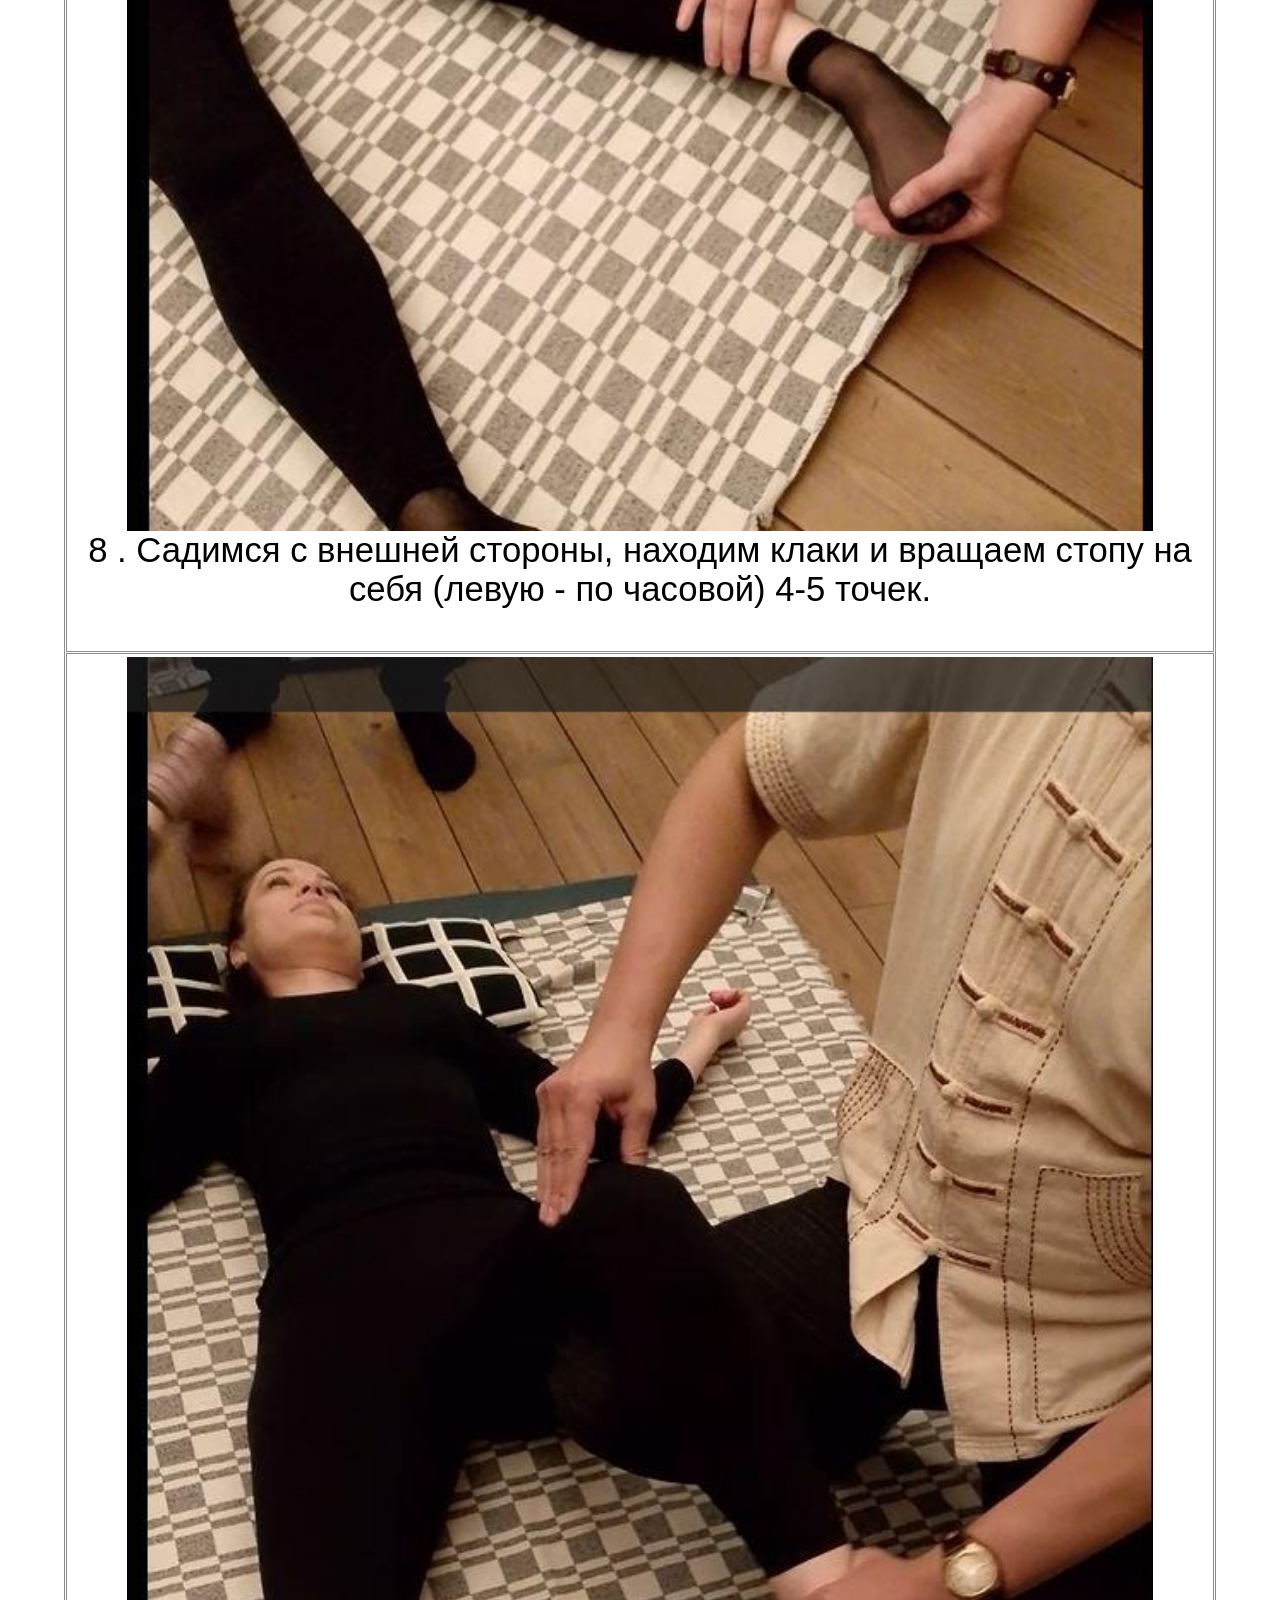
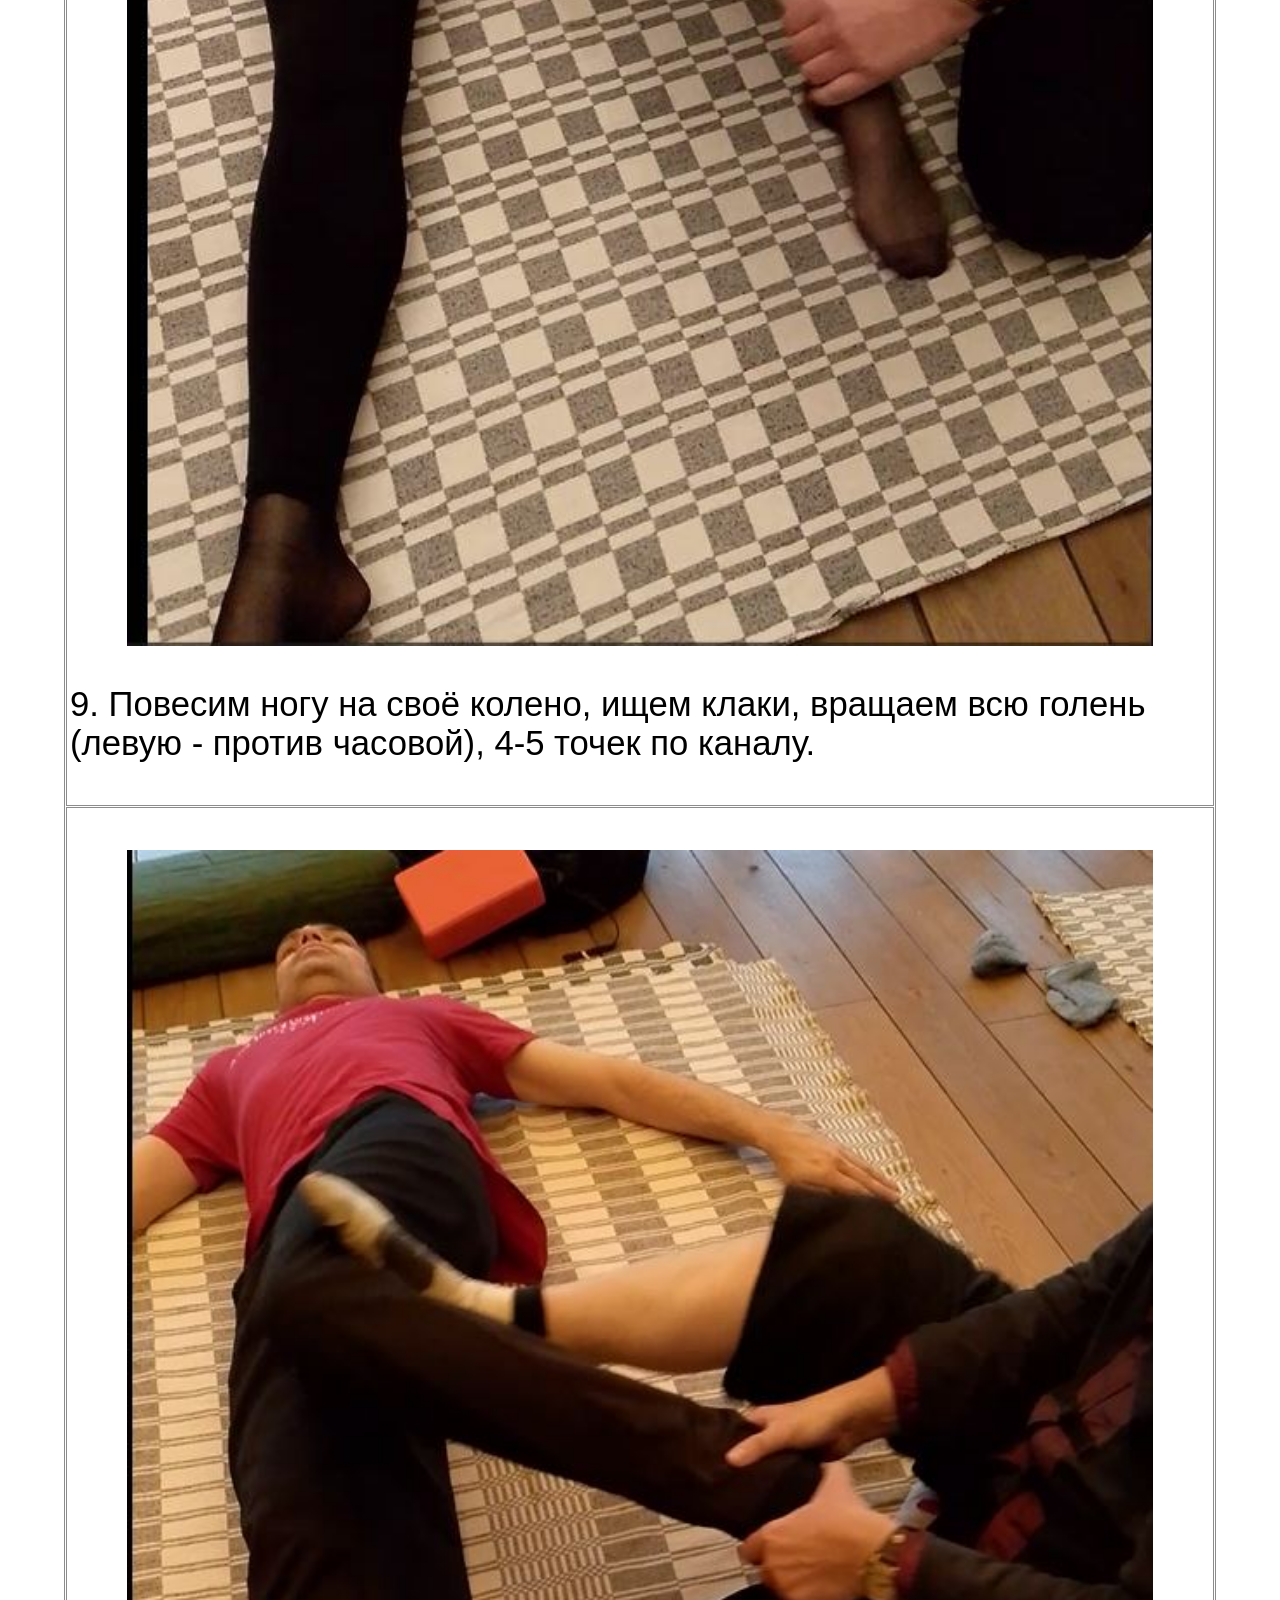
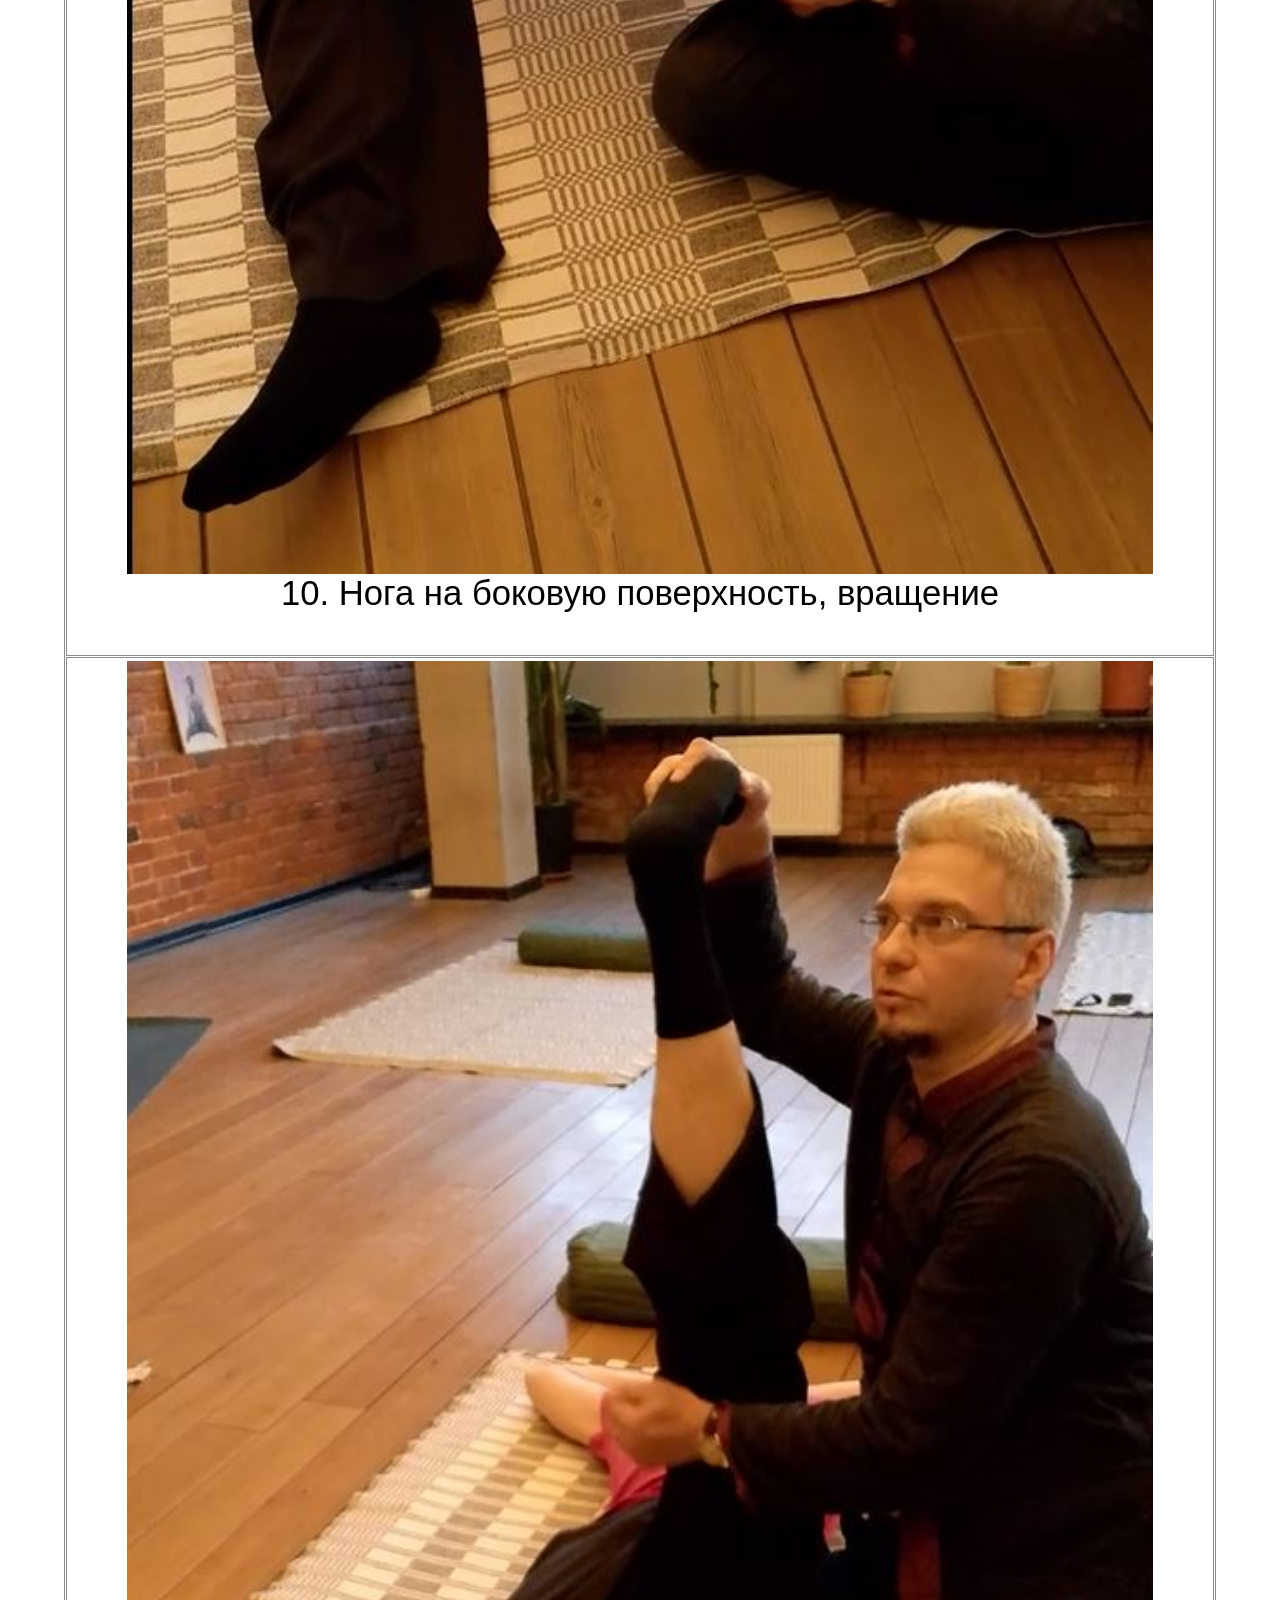
==== commit 3ae61f5a: "23 картинки 2 стр с меню" ====
--- a/index.html
+++ b/index.html
@@ -5,63 +5,92 @@
 	<meta name="viewport" content="width=device-width, initial-scale=1">
 	<meta name="generator" content="RocketCake">
 	<title></title>
-	<link rel="stylesheet" type="text/css" href="index_html.css?h=c237779e">
+	<link rel="stylesheet" type="text/css" href="index_html.css?h=285b236b">
 </head>
 <body>
 <div class="textstyle1">
-<span class="textstyle2">&#1058;&#1072;&#1081;&#1089;&#1082;&#1072;&#1103; &#1087;&#1086;&#1089;&#1083;&#1077;&#1076;&#1086;&#1074;&#1072;&#1090;&#1077;&#1083;&#1100;&#1085;&#1086;&#1089;&#1090;&#1100;</span><span class="textstyle3"><br/><br/></span><table id="table_274cbdb6" cellpadding="3" cellspacing="1" >	<tr>
+<span class="textstyle2">&#1058;&#1072;&#1081;&#1089;&#1082;&#1072;&#1103; &#1087;&#1086;&#1089;&#1083;&#1077;&#1076;&#1086;&#1074;&#1072;&#1090;&#1077;&#1083;&#1100;&#1085;&#1086;&#1089;&#1090;&#1100;<br/></span>  </div>
+<div class="textstyle3">
+<div id="menu_21d9b795"><div  class="menuholder1"><a href="javascript:void(0);" tabindex="-1" aria-label="&#8801;" >
+	<div id="menuentry_4a6b2af2"  class="menustyle1 menu_21d9b795_mainMenuEntry mobileEntry">
+		<div class="menuentry_text1">
+  <span class="textstyle4">&#8801;</span>
+		</div>
+	</div>
+</a>
+<a href="next1.html" style="text-decoration:none" tabindex="-1">
+	<div id="menuentry_38804bc0"  class="menustyle2 menu_21d9b795_mainMenuEntry mobileEntry">
+		<div class="menuentry_text2">
+  <span class="textstyle5">&#1063;&#1072;&#1089;&#1090;&#1100; 2</span>
+		</div>
+	</div>
+</a>
+
+	<script type="text/javascript" src="rc_images/wsp_menu.js"></script>
+	<script type="text/javascript">
+		var js_menu_21d9b795= new wsp_menu('menu_21d9b795', 'menu_21d9b795', 10, null, true, {generateAriaLabels: true, setUsefulTabIndices: true, mobileMenuIsFullscreen: true, mobileMenuCloseButtonColor: '#0A0A0A', menuPaddingUsed: 10, mobileMenuAnimations: ['fadeMenus'], closeWhenMouseOut: false} );
+
+		js_menu_21d9b795.createMenuForItem('menuentry_4a6b2af2', []
+		                                   , true);
+		js_menu_21d9b795.createMenuForItem('menuentry_38804bc0', []
+		                                   , true);
+
+	</script>
+</div></div>  </div>
+<div class="textstyle1">
+<span class="textstyle6"><br/><br/></span><table id="table_274cbdb6" cellpadding="3" cellspacing="1" >	<tr>
 		<td width="100%" height="772px" style="vertical-align: top; overflow:hidden; ">  <div id="cell_1efa2331">
     <div class="textstyle1">
-<img src="rc_images/01_27_05_2026_182810.jpg" width="588" height="761" id="img_76422ff5" alt="" title="" /><span class="textstyle4"><br/>1. &#1054;&#1073;&#1077; &#1089;&#1090;&#1086;&#1087;&#1099; &#1086;&#1076;&#1085;&#1086;&#1074;&#1088;&#1077;&#1084;&#1077;&#1085;&#1085;&#1086; &#1076;&#1080;&#1085;&#1072;&#1084;&#1080;&#1095;&#1077;&#1089;&#1082;&#1080; &#1076;&#1072;&#1074;&#1080;&#1084; &#1085;&#1072;&#1088;&#1091;&#1078;&#1091;<br/><br/></span>      </div>
+<img src="rc_images/01_27_05_2026_182810.jpg" width="588" height="761" id="img_76422ff5" alt="" title="" /><span class="textstyle7"><br/>1. &#1054;&#1073;&#1077; &#1089;&#1090;&#1086;&#1087;&#1099; &#1086;&#1076;&#1085;&#1086;&#1074;&#1088;&#1077;&#1084;&#1077;&#1085;&#1085;&#1086; &#1076;&#1080;&#1085;&#1072;&#1084;&#1080;&#1095;&#1077;&#1089;&#1082;&#1080; &#1076;&#1072;&#1074;&#1080;&#1084; &#1085;&#1072;&#1088;&#1091;&#1078;&#1091;<br/><br/></span>      </div>
     </div>
 		</td>
 	</tr>
 	<tr>
 		<td width="100%" height="772px" style="vertical-align: top; overflow:hidden; ">  <div id="cell_1efa2331">
     <div class="textstyle1">
-<img src="rc_images/02_27_05_2026_182855.jpg" width="596" height="771" id="img_6b364148" alt="" title="" /><span class="textstyle4"><br/>2. &#1054;&#1073;&#1077; &#1089;&#1090;&#1086;&#1087;&#1099; &#1086;&#1076;&#1085;&#1086;&#1074;&#1088;&#1077;&#1084;&#1077;&#1085;&#1085;&#1086; &#1076;&#1080;&#1085;&#1072;&#1084;&#1080;&#1095;&#1077;&#1089;&#1082;&#1080; &#1076;&#1072;&#1074;&#1080;&#1084; &#1074;&#1085;&#1091;&#1090;&#1088;&#1100;<br/><br/></span>      </div>
+<img src="rc_images/02_27_05_2026_182855.jpg" width="596" height="771" id="img_6b364148" alt="" title="" /><span class="textstyle7"><br/>2. &#1054;&#1073;&#1077; &#1089;&#1090;&#1086;&#1087;&#1099; &#1086;&#1076;&#1085;&#1086;&#1074;&#1088;&#1077;&#1084;&#1077;&#1085;&#1085;&#1086; &#1076;&#1080;&#1085;&#1072;&#1084;&#1080;&#1095;&#1077;&#1089;&#1082;&#1080; &#1076;&#1072;&#1074;&#1080;&#1084; &#1074;&#1085;&#1091;&#1090;&#1088;&#1100;<br/><br/></span>      </div>
     </div>
 		</td>
 	</tr>
 	<tr>
 		<td width="100%" height="766px" style="vertical-align: top; overflow:hidden; ">  <div id="cell_1efa2331">
     <div class="textstyle1">
-<img src="rc_images/03_27_05_2026_182855.jpg" width="585" height="796" id="img_5b6fb27c" alt="" title="" /><span class="textstyle4"><br/>3. &#1042;&#1099;&#1090;&#1103;&#1078;&#1077;&#1085;&#1080;&#1077; &#1083;&#1077;&#1074;&#1086;&#1081;, &#1076;&#1080;&#1085;&#1072;&#1084;&#1080;&#1082;&#1072; &#1085;&#1072;&#1088;&#1091;&#1078;&#1091; &#1087;&#1088;&#1072;&#1074;&#1086;&#1081;<br/></span>      </div>
+<img src="rc_images/03_27_05_2026_182855.jpg" width="585" height="796" id="img_5b6fb27c" alt="" title="" /><span class="textstyle7"><br/>3. &#1042;&#1099;&#1090;&#1103;&#1078;&#1077;&#1085;&#1080;&#1077; &#1083;&#1077;&#1074;&#1086;&#1081;, &#1076;&#1080;&#1085;&#1072;&#1084;&#1080;&#1082;&#1072; &#1085;&#1072;&#1088;&#1091;&#1078;&#1091; &#1087;&#1088;&#1072;&#1074;&#1086;&#1081;<br/></span>      </div>
     </div>
 		</td>
 	</tr>
 	<tr>
 		<td width="100%" height="829px" style="vertical-align: top; overflow:hidden; ">  <div id="cell_1efa2331">
     <div class="textstyle1">
-<img src="rc_images/04_21_04_2026_182855.jpg" width="588" height="780" id="img_77b41708" alt="" title="" /><span class="textstyle4"><br/>4. &#1051; &#1080; &#1055;&#1088; &#1079;&#1072;&#1093;&#1074;&#1072;&#1090; &#1080; &#1074;&#1099;&#1090;&#1103;&#1078;&#1077;&#1085;&#1080;&#1077;, &#1087;&#1088;&#1077;&#1076;&#1087;&#1083;&#1077;&#1095;&#1100;&#1077; &#1051; - &#1076;&#1080;&#1085;&#1072;&#1084;&#1080;&#1082;&#1072; &#1074;&#1085;&#1080;&#1079;/&#1074;&#1085;&#1091;&#1090;&#1088;&#1100;<br/><br/></span>      </div>
+<img src="rc_images/04_21_04_2026_182855.jpg" width="588" height="780" id="img_77b41708" alt="" title="" /><span class="textstyle7"><br/>4. &#1051; &#1080; &#1055;&#1088; &#1079;&#1072;&#1093;&#1074;&#1072;&#1090; &#1080; &#1074;&#1099;&#1090;&#1103;&#1078;&#1077;&#1085;&#1080;&#1077;, &#1087;&#1088;&#1077;&#1076;&#1087;&#1083;&#1077;&#1095;&#1100;&#1077; &#1051; - &#1076;&#1080;&#1085;&#1072;&#1084;&#1080;&#1082;&#1072; &#1074;&#1085;&#1080;&#1079;/&#1074;&#1085;&#1091;&#1090;&#1088;&#1100;<br/><br/></span>      </div>
     </div>
 		</td>
 	</tr>
 	<tr>
 		<td width="100%" height="747px" style="vertical-align: top; overflow:hidden; ">  <div id="cell_1efa2331">
     <div class="textstyle1">
-<img src="rc_images/05_21_04_2026_182855.jpg" width="585" height="774" id="img_3771cb8a" alt="" title="" /><span class="textstyle4"><br/>5. &#1058;&#1086;&#1078;&#1077; &#1089;&#1072;&#1084;&#1086;&#1077;, &#1085;&#1086; &#1085;&#1072;&#1088;&#1091;&#1078;&#1091;<br/><br/></span>      </div>
+<img src="rc_images/05_21_04_2026_182855.jpg" width="585" height="774" id="img_3771cb8a" alt="" title="" /><span class="textstyle7"><br/>5. &#1058;&#1086;&#1078;&#1077; &#1089;&#1072;&#1084;&#1086;&#1077;, &#1085;&#1086; &#1085;&#1072;&#1088;&#1091;&#1078;&#1091;<br/><br/></span>      </div>
     </div>
 		</td>
 	</tr>
 	<tr>
 		<td width="100%" height="919px" style="vertical-align: top; overflow:hidden; ">  <div id="cell_1efa2331">
     <div class="textstyle1">
-<img src="rc_images/1.png" width="607" height="753" id="img_24d810db" alt="" title="" /><span class="textstyle4"><br/></span><span class="textstyle5">6. &#1044;&#1080;&#1085;&#1072;&#1084;&#1080;&#1082;&#1072; &#1089;&#1090;&#1086;&#1087;.  &#1053;&#1072; &#1089;&#1090;&#1086;&#1087;&#1077; &#1074;&#1085;&#1091;&#1090;&#1088; &#1088;&#1091;&#1082;&#1072; &#1090;1, &#1090;2, &#1090;3. &#1042;&#1085;&#1077;&#1096;&#1085;&#1103;&#1103; &#1088;&#1091;&#1082;&#1072; &#1074;&#1088;&#1072;&#1097;&#1072;&#1077;&#1090; &#1087;&#1072;&#1083;&#1100;&#1094;&#1099;.<br/>&#1048; 3 &#1090;&#1086;&#1095;&#1082;&#1080; &#1085;&#1072; &#1074;&#1085;&#1091;&#1090;&#1088;&#1077;&#1085;&#1085;&#1077;&#1081; &#1087;&#1086;&#1074;&#1077;&#1088;&#1093;&#1085;&#1086;&#1089;&#1090;&#1080; &#1089;&#1090;&#1086;&#1087;&#1099;.<br/><br/></span>      </div>
+<img src="rc_images/1.png" width="607" height="753" id="img_24d810db" alt="" title="" /><span class="textstyle7"><br/></span><span class="textstyle8">6. &#1044;&#1080;&#1085;&#1072;&#1084;&#1080;&#1082;&#1072; &#1089;&#1090;&#1086;&#1087;.  &#1053;&#1072; &#1089;&#1090;&#1086;&#1087;&#1077; &#1074;&#1085;&#1091;&#1090;&#1088; &#1088;&#1091;&#1082;&#1072; &#1090;1, &#1090;2, &#1090;3. &#1042;&#1085;&#1077;&#1096;&#1085;&#1103;&#1103; &#1088;&#1091;&#1082;&#1072; &#1074;&#1088;&#1072;&#1097;&#1072;&#1077;&#1090; &#1087;&#1072;&#1083;&#1100;&#1094;&#1099;.<br/>&#1048; 3 &#1090;&#1086;&#1095;&#1082;&#1080; &#1085;&#1072; &#1074;&#1085;&#1091;&#1090;&#1088;&#1077;&#1085;&#1085;&#1077;&#1081; &#1087;&#1086;&#1074;&#1077;&#1088;&#1093;&#1085;&#1086;&#1089;&#1090;&#1080; &#1089;&#1090;&#1086;&#1087;&#1099;.<br/><br/></span>      </div>
     </div>
 		</td>
 	</tr>
 	<tr>
 		<td width="100%" height="882px" style="vertical-align: top; overflow:hidden; ">  <div id="cell_557d032a">
     <div class="textstyle1">
-<img src="rc_images/2.png" width="600" height="800" id="img_389f94e9" alt="" title="" /><span class="textstyle4"><br/></span><span class="textstyle5">7. &#1057; &#1082;&#1083;&#1072;&#1082;&#1086;&#1084; &#1087;&#1086; &#1090;&#1086;&#1095;&#1082;&#1072;&#1084; &#1074;&#1085;&#1091;&#1090;&#1088;&#1077;&#1085;&#1085;&#1077;&#1081; &#1087;&#1086;&#1074;&#1077;&#1088;&#1093;&#1085;&#1086;&#1089;&#1090;&#1080; &#1075;&#1086;&#1083;&#1077;&#1085;&#1080; &#1080; &#1074;&#1088;&#1072;&#1097;&#1077;&#1085;&#1080;&#1077; &#1089;&#1090;&#1086;&#1087;&#1099;.<br/><br/><br/></span>      </div>
+<img src="rc_images/2.png" width="600" height="800" id="img_389f94e9" alt="" title="" /><span class="textstyle7"><br/></span><span class="textstyle8">7. &#1057; &#1082;&#1083;&#1072;&#1082;&#1086;&#1084; &#1087;&#1086; &#1090;&#1086;&#1095;&#1082;&#1072;&#1084; &#1074;&#1085;&#1091;&#1090;&#1088;&#1077;&#1085;&#1085;&#1077;&#1081; &#1087;&#1086;&#1074;&#1077;&#1088;&#1093;&#1085;&#1086;&#1089;&#1090;&#1080; &#1075;&#1086;&#1083;&#1077;&#1085;&#1080; &#1080; &#1074;&#1088;&#1072;&#1097;&#1077;&#1085;&#1080;&#1077; &#1089;&#1090;&#1086;&#1087;&#1099;.<br/><br/><br/></span>      </div>
     </div>
 		</td>
 	</tr>
 	<tr>
 		<td width="100%" height="921px" style="vertical-align: top; overflow:hidden; ">  <div id="cell_3310436c">
     <div class="textstyle1">
-<img src="rc_images/27_05_2026_162608.jpg" width="604" height="863" id="img_632d7c06" alt="" title="" /><span class="textstyle4"><br/>8 . &#1057;&#1072;&#1076;&#1080;&#1084;&#1089;&#1103; &#1089; &#1074;&#1085;&#1077;&#1096;&#1085;&#1077;&#1081; &#1089;&#1090;&#1086;&#1088;&#1086;&#1085;&#1099;, &#1085;&#1072;&#1093;&#1086;&#1076;&#1080;&#1084; &#1082;&#1083;&#1072;&#1082;&#1080; &#1080; &#1074;&#1088;&#1072;&#1097;&#1072;&#1077;&#1084; &#1089;&#1090;&#1086;&#1087;&#1091; &#1085;&#1072; &#1089;&#1077;&#1073;&#1103; (&#1083;&#1077;&#1074;&#1091;&#1102; - &#1087;&#1086; &#1095;&#1072;&#1089;&#1086;&#1074;&#1086;&#1081;) 4-5 &#1090;&#1086;&#1095;&#1077;&#1082;.<br/><br/></span>      </div>
+<img src="rc_images/27_05_2026_162608.jpg" width="604" height="863" id="img_632d7c06" alt="" title="" /><span class="textstyle7"><br/>8 . &#1057;&#1072;&#1076;&#1080;&#1084;&#1089;&#1103; &#1089; &#1074;&#1085;&#1077;&#1096;&#1085;&#1077;&#1081; &#1089;&#1090;&#1086;&#1088;&#1086;&#1085;&#1099;, &#1085;&#1072;&#1093;&#1086;&#1076;&#1080;&#1084; &#1082;&#1083;&#1072;&#1082;&#1080; &#1080; &#1074;&#1088;&#1072;&#1097;&#1072;&#1077;&#1084; &#1089;&#1090;&#1086;&#1087;&#1091; &#1085;&#1072; &#1089;&#1077;&#1073;&#1103; (&#1083;&#1077;&#1074;&#1091;&#1102; - &#1087;&#1086; &#1095;&#1072;&#1089;&#1086;&#1074;&#1086;&#1081;) 4-5 &#1090;&#1086;&#1095;&#1077;&#1082;.<br/><br/></span>      </div>
     </div>
 		</td>
 	</tr>
@@ -69,64 +98,64 @@
 		<td width="100%" height="1022px" style="vertical-align: top; overflow:hidden; ">  <div id="cell_3310436c">
     <div class="textstyle1">
 <img src="rc_images/27_05_2026_162957.jpg" width="598" height="926" id="img_5ef93a62" alt="" title="" />      </div>
-    <div class="textstyle6">
-<span class="textstyle4"><br/></span><span class="textstyle4">9. &#1055;&#1086;&#1074;&#1077;&#1089;&#1080;&#1084; &#1085;&#1086;&#1075;&#1091; &#1085;&#1072; &#1089;&#1074;&#1086;&#1105; &#1082;&#1086;&#1083;&#1077;&#1085;&#1086;, &#1080;&#1097;&#1077;&#1084; &#1082;&#1083;&#1072;&#1082;&#1080;, &#1074;&#1088;&#1072;&#1097;&#1072;&#1077;&#1084; &#1074;&#1089;&#1102; &#1075;&#1086;&#1083;&#1077;&#1085;&#1100; (&#1083;&#1077;&#1074;&#1091;&#1102; - &#1087;&#1088;&#1086;&#1090;&#1080;&#1074; &#1095;&#1072;&#1089;&#1086;&#1074;&#1086;&#1081;), 4-5 &#1090;&#1086;&#1095;&#1077;&#1082; &#1087;&#1086; &#1082;&#1072;&#1085;&#1072;&#1083;&#1091;.<br/><br/></span>      </div>
+    <div class="textstyle3">
+<span class="textstyle7"><br/></span><span class="textstyle7">9. &#1055;&#1086;&#1074;&#1077;&#1089;&#1080;&#1084; &#1085;&#1086;&#1075;&#1091; &#1085;&#1072; &#1089;&#1074;&#1086;&#1105; &#1082;&#1086;&#1083;&#1077;&#1085;&#1086;, &#1080;&#1097;&#1077;&#1084; &#1082;&#1083;&#1072;&#1082;&#1080;, &#1074;&#1088;&#1072;&#1097;&#1072;&#1077;&#1084; &#1074;&#1089;&#1102; &#1075;&#1086;&#1083;&#1077;&#1085;&#1100; (&#1083;&#1077;&#1074;&#1091;&#1102; - &#1087;&#1088;&#1086;&#1090;&#1080;&#1074; &#1095;&#1072;&#1089;&#1086;&#1074;&#1086;&#1081;), 4-5 &#1090;&#1086;&#1095;&#1077;&#1082; &#1087;&#1086; &#1082;&#1072;&#1085;&#1072;&#1083;&#1091;.<br/><br/></span>      </div>
     </div>
 		</td>
 	</tr>
 	<tr>
 		<td width="100%" height="811px" style="vertical-align: top; overflow:hidden; ">  <div id="cell_3310436c">
     <div class="textstyle1">
-<span class="textstyle4"><br/></span><img src="rc_images/06_21_04_2026_182855.jpg" width="588" height="759" id="img_363ca6fd" alt="" title="" /><span class="textstyle4"><br/>10. &#1053;&#1086;&#1075;&#1072; &#1085;&#1072; &#1073;&#1086;&#1082;&#1086;&#1074;&#1091;&#1102; &#1087;&#1086;&#1074;&#1077;&#1088;&#1093;&#1085;&#1086;&#1089;&#1090;&#1100;, &#1074;&#1088;&#1072;&#1097;&#1077;&#1085;&#1080;&#1077;<br/><br/></span>      </div>
+<span class="textstyle7"><br/></span><img src="rc_images/06_21_04_2026_182855.jpg" width="588" height="759" id="img_363ca6fd" alt="" title="" /><span class="textstyle7"><br/>10. &#1053;&#1086;&#1075;&#1072; &#1085;&#1072; &#1073;&#1086;&#1082;&#1086;&#1074;&#1091;&#1102; &#1087;&#1086;&#1074;&#1077;&#1088;&#1093;&#1085;&#1086;&#1089;&#1090;&#1100;, &#1074;&#1088;&#1072;&#1097;&#1077;&#1085;&#1080;&#1077;<br/><br/></span>      </div>
     </div>
 		</td>
 	</tr>
 	<tr>
 		<td width="100%" height="847px" style="vertical-align: top; overflow:hidden; ">  <div id="cell_3310436c">
     <div class="textstyle1">
-<img src="rc_images/07_21_04_2026_182855prostukivanie.jpg" width="566" height="771" id="img_60e09244" alt="" title="" /><span class="textstyle4"><br/>11.&#1047;&#1072;&#1093;&#1074;&#1072;&#1090; &#1079;&#1072; &#1087;&#1072;&#1083;&#1100;&#1094;&#1099; &#1089;&#1090;&#1086;&#1087;, &#1087;&#1088;&#1086;&#1089;&#1090;&#1091;&#1082;&#1080;&#1074;&#1072;&#1085;&#1080;&#1077; &#1079;&#1072;&#1076;&#1085;&#1077;&#1081; &#1087;&#1086;&#1074;&#1077;&#1088;&#1093;&#1085;&#1086;&#1089;&#1090;&#1080; &#1080;&#1082;&#1088;&#1099; &#1080; &#1073;&#1077;&#1076;&#1088;&#1072;<br/><br/></span>      </div>
+<img src="rc_images/07_21_04_2026_182855prostukivanie.jpg" width="566" height="771" id="img_60e09244" alt="" title="" /><span class="textstyle7"><br/>11.&#1047;&#1072;&#1093;&#1074;&#1072;&#1090; &#1079;&#1072; &#1087;&#1072;&#1083;&#1100;&#1094;&#1099; &#1089;&#1090;&#1086;&#1087;, &#1087;&#1088;&#1086;&#1089;&#1090;&#1091;&#1082;&#1080;&#1074;&#1072;&#1085;&#1080;&#1077; &#1079;&#1072;&#1076;&#1085;&#1077;&#1081; &#1087;&#1086;&#1074;&#1077;&#1088;&#1093;&#1085;&#1086;&#1089;&#1090;&#1080; &#1080;&#1082;&#1088;&#1099; &#1080; &#1073;&#1077;&#1076;&#1088;&#1072;<br/><br/></span>      </div>
     </div>
 		</td>
 	</tr>
 	<tr>
 		<td width="100%" height="880px" style="vertical-align: top; overflow:hidden; ">  <div id="cell_3310436c">
     <div class="textstyle1">
-<img src="rc_images/08_21_04_2026_182855.jpg" width="584" height="833" id="img_4a51962e" alt="" title="" /><span class="textstyle4"><br/>12. &#1044;&#1080;&#1085;&#1072;&#1084;&#1080;&#1095;&#1077;&#1089;&#1082;&#1080;&#1081; &#1096;&#1087;&#1072;&#1075;&#1072;&#1090;, &#1089;&#1085;&#1072;&#1095;&#1072;&#1083;&#1072; &#1076;&#1072;&#1074;&#1080;&#1084; &#1085;&#1072; &#1073;&#1077;&#1076;&#1088;&#1086;, &#1072; &#1087;&#1086;&#1090;&#1086;&#1084; &#1085;&#1072; &#1087;&#1103;&#1090;&#1082;&#1091;<br/><br/><br/></span>      </div>
+<img src="rc_images/08_21_04_2026_182855.jpg" width="584" height="833" id="img_4a51962e" alt="" title="" /><span class="textstyle7"><br/>12. &#1044;&#1080;&#1085;&#1072;&#1084;&#1080;&#1095;&#1077;&#1089;&#1082;&#1080;&#1081; &#1096;&#1087;&#1072;&#1075;&#1072;&#1090;, &#1089;&#1085;&#1072;&#1095;&#1072;&#1083;&#1072; &#1076;&#1072;&#1074;&#1080;&#1084; &#1085;&#1072; &#1073;&#1077;&#1076;&#1088;&#1086;, &#1072; &#1087;&#1086;&#1090;&#1086;&#1084; &#1085;&#1072; &#1087;&#1103;&#1090;&#1082;&#1091;<br/><br/><br/></span>      </div>
     </div>
 		</td>
 	</tr>
 	<tr>
 		<td width="100%" height="2404px" style="vertical-align: top; overflow:hidden; ">  <div id="cell_3310436c">
     <div class="textstyle1">
-<img src="rc_images/09_21_04_2026_182855.jpg" width="591" height="814" id="img_3933c8cf" alt="" title="" /><span class="textstyle4"><br/>13. &#1044;&#1080;&#1085;&#1072;&#1084;&#1080;&#1095;&#1077;&#1089;&#1082;&#1086;&#1077; &#1088;&#1072;&#1089;&#1082;&#1088;&#1099;&#1090;&#1080;&#1077;, &#1077;&#1105; &#1085;&#1086;&#1075;&#1072; &#1091; &#1084;&#1077;&#1085;&#1103; &#1074; &#1087;&#1072;&#1093;&#1086;&#1074;&#1086;&#1081; &#1089;&#1074;&#1103;&#1079;&#1082;&#1077;<br/><br/>&#1080; &#1074;&#1072;&#1088;&#1080;&#1072;&#1085;&#1090;&#1099;:<br/><br/></span><img src="rc_images/10_21_04_2026_182855.jpg" width="588" height="723" id="img_4c60c1f9" alt="" title="" /><span class="textstyle4"><br/>&#1084;&#1086;&#1103; &#1085;&#1086;&#1075;&#1072; &#1074;&#1087;&#1077;&#1088;&#1105;&#1076;<br/><br/></span><img src="rc_images/11_21_04_2026_182855.jpg" width="582" height="869" id="img_40cee31b" alt="" title="" /><span class="textstyle4"><br/><br/><br/>&#1077;&#1105; &#1074;&#1090;&#1086;&#1088;&#1072;&#1103; &#1085;&#1086;&#1075;&#1072; &#1087;&#1086;&#1076;&#1086;&#1075;&#1085;&#1091;&#1090;&#1072; &#1074; &#1074;&#1080;&#1088;&#1072;&#1089;&#1072;&#1085;&#1091;<br/><br/></span>      </div>
+<img src="rc_images/09_21_04_2026_182855.jpg" width="591" height="814" id="img_3933c8cf" alt="" title="" /><span class="textstyle7"><br/>13. &#1044;&#1080;&#1085;&#1072;&#1084;&#1080;&#1095;&#1077;&#1089;&#1082;&#1086;&#1077; &#1088;&#1072;&#1089;&#1082;&#1088;&#1099;&#1090;&#1080;&#1077;, &#1077;&#1105; &#1085;&#1086;&#1075;&#1072; &#1091; &#1084;&#1077;&#1085;&#1103; &#1074; &#1087;&#1072;&#1093;&#1086;&#1074;&#1086;&#1081; &#1089;&#1074;&#1103;&#1079;&#1082;&#1077;<br/><br/>&#1080; &#1074;&#1072;&#1088;&#1080;&#1072;&#1085;&#1090;&#1099;:<br/><br/></span><img src="rc_images/10_21_04_2026_182855.jpg" width="588" height="723" id="img_4c60c1f9" alt="" title="" /><span class="textstyle7"><br/>&#1084;&#1086;&#1103; &#1085;&#1086;&#1075;&#1072; &#1074;&#1087;&#1077;&#1088;&#1105;&#1076;<br/><br/></span><img src="rc_images/11_21_04_2026_182855.jpg" width="582" height="869" id="img_40cee31b" alt="" title="" /><span class="textstyle7"><br/><br/><br/>&#1077;&#1105; &#1074;&#1090;&#1086;&#1088;&#1072;&#1103; &#1085;&#1086;&#1075;&#1072; &#1087;&#1086;&#1076;&#1086;&#1075;&#1085;&#1091;&#1090;&#1072; &#1074; &#1074;&#1080;&#1088;&#1072;&#1089;&#1072;&#1085;&#1091;<br/><br/></span>      </div>
     </div>
 		</td>
 	</tr>
 	<tr>
 		<td width="100%" height="861px" style="vertical-align: top; overflow:hidden; ">  <div id="cell_3310436c">
     <div class="textstyle1">
-<img src="rc_images/12_21_04_2026_182855.jpg" width="588" height="864" id="img_70dca2ac" alt="" title="" /><span class="textstyle4"><br/><br/>14. &#1053;&#1086;&#1075;&#1091; &#1084;&#1086;&#1102; &#1087;&#1086;&#1084;&#1077;&#1085;&#1103;&#1090;&#1100; &#1080; &#1075;&#1085;&#1091; &#1073;&#1077;&#1076;&#1088;&#1086; &#1074; &#1089;&#1090;&#1086;&#1088;&#1086;&#1085;&#1091; &#1079;&#1072;&#1082;&#1088;&#1099;&#1090;&#1080;&#1103; &#1090;&#1072;&#1079;&#1072;</span>      </div>
+<img src="rc_images/12_21_04_2026_182855.jpg" width="588" height="864" id="img_70dca2ac" alt="" title="" /><span class="textstyle7"><br/><br/>14. &#1053;&#1086;&#1075;&#1091; &#1084;&#1086;&#1102; &#1087;&#1086;&#1084;&#1077;&#1085;&#1103;&#1090;&#1100; &#1080; &#1075;&#1085;&#1091; &#1073;&#1077;&#1076;&#1088;&#1086; &#1074; &#1089;&#1090;&#1086;&#1088;&#1086;&#1085;&#1091; &#1079;&#1072;&#1082;&#1088;&#1099;&#1090;&#1080;&#1103; &#1090;&#1072;&#1079;&#1072;</span>      </div>
     </div>
 		</td>
 	</tr>
 	<tr>
 		<td width="100%" height="938px" style="vertical-align: top; overflow:hidden; ">  <div id="cell_3310436c">
     <div class="textstyle1">
-<span class="textstyle4"><br/></span><img src="rc_images/13_21_04_2026_182855.jpg" width="588" height="860" id="img_52b91d85" alt="" title="" /><span class="textstyle4"><br/><br/>15. &#1044;&#1072;&#1074;&#1083;&#1077;&#1085;&#1080;&#1077; &#1076;&#1080;&#1072;&#1075;&#1085;&#1072;&#1083;&#1100;&#1085;&#1086; &#1082; &#1087;&#1083;&#1077;&#1095;&#1091; &#1080; &#1085;&#1072;&#1082;&#1088;&#1091;&#1095;&#1080;&#1074;&#1072;&#1102; &#1082;&#1088;&#1091;&#1078;&#1086;&#1095;&#1082;&#1080;<br/><br/></span>      </div>
+<span class="textstyle7"><br/></span><img src="rc_images/13_21_04_2026_182855.jpg" width="588" height="860" id="img_52b91d85" alt="" title="" /><span class="textstyle7"><br/><br/>15. &#1044;&#1072;&#1074;&#1083;&#1077;&#1085;&#1080;&#1077; &#1076;&#1080;&#1072;&#1075;&#1085;&#1072;&#1083;&#1100;&#1085;&#1086; &#1082; &#1087;&#1083;&#1077;&#1095;&#1091; &#1080; &#1085;&#1072;&#1082;&#1088;&#1091;&#1095;&#1080;&#1074;&#1072;&#1102; &#1082;&#1088;&#1091;&#1078;&#1086;&#1095;&#1082;&#1080;<br/><br/></span>      </div>
     </div>
 		</td>
 	</tr>
 	<tr>
 		<td width="100%" height="1498px" style="vertical-align: top; overflow:hidden; ">  <div id="cell_3310436c">
     <div class="textstyle1">
-<img src="rc_images/14_21_04_2026_182855.jpg" width="589" height="630" id="img_d10bbcd" alt="" title="" /><span class="textstyle4"><br/>16. &#1053;&#1086;&#1075;&#1091; &#1089;&#1090;&#1072;&#1074;&#1083;&#1102; &#1074; &#1074;&#1077;&#1088;&#1105;&#1074;&#1086;&#1095;&#1082;&#1091;<br/><br/></span><img src="rc_images/15_21_04_2026_182855.jpg" width="588" height="832" id="img_46078edb" alt="" title="" /><span class="textstyle4"><br/>&#1080; &#1079;&#1072;&#1082;&#1080;&#1076;&#1099;&#1074;&#1072;&#1102; &#1076;&#1088;&#1091;&#1075;&#1091;&#1102; &#1085;&#1086;&#1075;&#1091;. &#1044;&#1072;&#1074;&#1083;&#1102; &#1088;&#1091;&#1082;&#1072;&#1084;&#1080; &#1080; &#1087;&#1086;&#1076;&#1072;&#1102;&#1089;&#1100; &#1082;&#1086;&#1088;&#1087;&#1091;&#1089;&#1086;&#1084; &#1074;&#1087;&#1077;&#1088;&#1105;&#1076;.<br/><br/></span>      </div>
+<img src="rc_images/14_21_04_2026_182855.jpg" width="589" height="630" id="img_d10bbcd" alt="" title="" /><span class="textstyle7"><br/>16. &#1053;&#1086;&#1075;&#1091; &#1089;&#1090;&#1072;&#1074;&#1083;&#1102; &#1074; &#1074;&#1077;&#1088;&#1105;&#1074;&#1086;&#1095;&#1082;&#1091;<br/><br/></span><img src="rc_images/15_21_04_2026_182855.jpg" width="588" height="832" id="img_46078edb" alt="" title="" /><span class="textstyle7"><br/>&#1080; &#1079;&#1072;&#1082;&#1080;&#1076;&#1099;&#1074;&#1072;&#1102; &#1076;&#1088;&#1091;&#1075;&#1091;&#1102; &#1085;&#1086;&#1075;&#1091;. &#1044;&#1072;&#1074;&#1083;&#1102; &#1088;&#1091;&#1082;&#1072;&#1084;&#1080; &#1080; &#1087;&#1086;&#1076;&#1072;&#1102;&#1089;&#1100; &#1082;&#1086;&#1088;&#1087;&#1091;&#1089;&#1086;&#1084; &#1074;&#1087;&#1077;&#1088;&#1105;&#1076;.<br/><br/></span>      </div>
     </div>
 		</td>
 	</tr>
 	<tr>
 		<td width="100%" height="730px" style="vertical-align: top; overflow:hidden; ">  <div id="cell_3310436c">
     <div class="textstyle1">
-<img src="rc_images/16_21_04_2026_182855.jpg" width="585" height="709" id="img_3ee42e34" alt="" title="" /><span class="textstyle4"><br/>17. &#1058;&#1103;&#1085;&#1091; &#1088;&#1091;&#1082;&#1072;&#1084;&#1080;, &#1087;&#1088;&#1080;&#1087;&#1086;&#1076;&#1085;&#1080;&#1084;&#1072;&#1103; &#1087;&#1083;&#1077;&#1095;&#1080; &#1080; &#1075;&#1086;&#1083;&#1086;&#1074;&#1091; &#1086;&#1090; &#1087;&#1086;&#1083;&#1072;.<br/><br/></span>      </div>
+<img src="rc_images/16_21_04_2026_182855.jpg" width="585" height="709" id="img_3ee42e34" alt="" title="" /><span class="textstyle7"><br/>17. &#1058;&#1103;&#1085;&#1091; &#1088;&#1091;&#1082;&#1072;&#1084;&#1080;, &#1087;&#1088;&#1080;&#1087;&#1086;&#1076;&#1085;&#1080;&#1084;&#1072;&#1103; &#1087;&#1083;&#1077;&#1095;&#1080; &#1080; &#1075;&#1086;&#1083;&#1086;&#1074;&#1091; &#1086;&#1090; &#1087;&#1086;&#1083;&#1072;.<br/><br/></span>      </div>
     </div>
 		</td>
 	</tr>
@@ -134,8 +163,8 @@
 		<td width="100%" height="860px" style="vertical-align: top; overflow:hidden; ">  <div id="cell_3310436c">
     <div class="textstyle1">
 <img src="rc_images/17_21_04_2026_182855.jpg" width="585" height="812" id="img_22220890" alt="" title="" />      </div>
-    <div class="textstyle6">
-<span class="textstyle4"><br/>18. &#1058;&#1080;&#1075;&#1088;, &#1091;&#1085;&#1086;&#1089;&#1103;&#1097;&#1080;&#1081; &#1076;&#1086;&#1073;&#1099;&#1095;&#1091;<br/><br/><br/></span>      </div>
+    <div class="textstyle3">
+<span class="textstyle7"><br/>18. &#1058;&#1080;&#1075;&#1088;, &#1091;&#1085;&#1086;&#1089;&#1103;&#1097;&#1080;&#1081; &#1076;&#1086;&#1073;&#1099;&#1095;&#1091;<br/><br/><br/></span>      </div>
     </div>
 		</td>
 	</tr>
@@ -143,40 +172,40 @@
 		<td width="100%" height="1369px" style="vertical-align: top; overflow:hidden; ">  <div id="cell_3310436c">
     <div class="textstyle1">
 <img src="rc_images/18_21_04_2026_182855.jpg" width="586" height="776" id="img_5be47000" alt="" title="" />      </div>
-    <div class="textstyle6">
-<span class="textstyle4"><br/>19. &#1056;&#1072;&#1089;&#1087;&#1086;&#1088;&#1082;&#1072; - &#1092;&#1080;&#1082;&#1089;&#1080;&#1088;&#1091;&#1077;&#1084; &#1088;&#1091;&#1082;&#1086;&#1081; &#1087;&#1103;&#1090;&#1082;&#1091;<br/><br/></span>      </div>
-    <div class="textstyle1">
-<img src="rc_images/19_21_04_2026_182855.jpg" width="578" height="732" id="img_65c54bdf" alt="" title="" /><span class="textstyle4"><br/><br/></span>      </div>
+    <div class="textstyle3">
+<span class="textstyle7"><br/>19. &#1056;&#1072;&#1089;&#1087;&#1086;&#1088;&#1082;&#1072; - &#1092;&#1080;&#1082;&#1089;&#1080;&#1088;&#1091;&#1077;&#1084; &#1088;&#1091;&#1082;&#1086;&#1081; &#1087;&#1103;&#1090;&#1082;&#1091;<br/><br/></span>      </div>
+    <div class="textstyle1">
+<img src="rc_images/19_21_04_2026_182855.jpg" width="578" height="732" id="img_65c54bdf" alt="" title="" /><span class="textstyle7"><br/><br/></span>      </div>
     </div>
 		</td>
 	</tr>
 	<tr>
 		<td width="100%" height="1325px" style="vertical-align: top; overflow:hidden; ">  <div id="cell_3310436c">
     <div class="textstyle1">
-<img src="rc_images/20_21_04_2026_182855.jpg" width="580" height="633" id="img_30f911ac" alt="" title="" /><span class="textstyle4"><br/>20. &#1055;&#1077;&#1088;&#1077;&#1093;&#1086;&#1076; &#1085;&#1086;&#1075;&#1072;&#1084;&#1080; &#1079;&#1072; &#1073;&#1077;&#1076;&#1088;&#1086;, &#1079;&#1072;&#1082;&#1080;&#1076; &#1085;&#1086;&#1075;&#1080; &#1079;&#1072; &#1089;&#1087;&#1080;&#1085;&#1091;, &#1080; &#1074;&#1084;&#1077;&#1089;&#1090;&#1077; &#1089; &#1085;&#1086;&#1075;&#1086;&#1081; &#1091;&#1093;&#1086;&#1076;&#1080;&#1084; &#1079;&#1072; &#1085;&#1086;&#1075;&#1091;<br/><br/></span><img src="rc_images/21_21_04_2026_182855.jpg" width="585" height="645" id="img_41dbccbb" alt="" title="" /><span class="textstyle4"><br/>&#1059;&#1087;&#1080;&#1088;&#1072;&#1102;&#1089;&#1100; &#1088;&#1091;&#1082;&#1072;&#1084;&#1080; &#1074; &#1073;&#1077;&#1076;&#1088;&#1086;, &#1089;&#1087;&#1080;&#1085;&#1086;&#1081; &#1076;&#1072;&#1074;&#1083;&#1102; &#1085;&#1072;&#1079;&#1072;&#1076;<br/><br/></span>      </div>
-    </div>
-		</td>
-	</tr>
-</table><span class="textstyle3"><br/><br/><br/><br/></span>  </div>
-<div class="textstyle6">
+<img src="rc_images/20_21_04_2026_182855.jpg" width="580" height="633" id="img_30f911ac" alt="" title="" /><span class="textstyle7"><br/>20. &#1055;&#1077;&#1088;&#1077;&#1093;&#1086;&#1076; &#1085;&#1086;&#1075;&#1072;&#1084;&#1080; &#1079;&#1072; &#1073;&#1077;&#1076;&#1088;&#1086;, &#1079;&#1072;&#1082;&#1080;&#1076; &#1085;&#1086;&#1075;&#1080; &#1079;&#1072; &#1089;&#1087;&#1080;&#1085;&#1091;, &#1080; &#1074;&#1084;&#1077;&#1089;&#1090;&#1077; &#1089; &#1085;&#1086;&#1075;&#1086;&#1081; &#1091;&#1093;&#1086;&#1076;&#1080;&#1084; &#1079;&#1072; &#1085;&#1086;&#1075;&#1091;<br/><br/></span><img src="rc_images/21_21_04_2026_182855.jpg" width="585" height="645" id="img_41dbccbb" alt="" title="" /><span class="textstyle7"><br/>&#1059;&#1087;&#1080;&#1088;&#1072;&#1102;&#1089;&#1100; &#1088;&#1091;&#1082;&#1072;&#1084;&#1080; &#1074; &#1073;&#1077;&#1076;&#1088;&#1086;, &#1089;&#1087;&#1080;&#1085;&#1086;&#1081; &#1076;&#1072;&#1074;&#1083;&#1102; &#1085;&#1072;&#1079;&#1072;&#1076;<br/><br/></span>      </div>
+    </div>
+		</td>
+	</tr>
+</table><span class="textstyle6"><br/><br/><br/><br/></span>  </div>
+<div class="textstyle3">
 <div id="menu_25d41ca0"><div  class="menuholder1"><a href="javascript:void(0);" tabindex="-1" aria-label="&#8801;" >
 	<div id="menuentry_a8bef60"  class="menustyle1 menu_25d41ca0_mainMenuEntry mobileEntry">
 		<div class="menuentry_text1">
-  <span class="textstyle7">&#8801;</span>
+  <span class="textstyle4">&#8801;</span>
 		</div>
 	</div>
 </a>
 <a href="next1.html" style="text-decoration:none" tabindex="-1">
 	<div id="menuentry_26caea54"  class="menustyle2 menu_25d41ca0_mainMenuEntry mobileEntry">
 		<div class="menuentry_text2">
-  <span class="textstyle8">&#1063;&#1072;&#1089;&#1090;&#1100; 2</span>
+  <span class="textstyle5">&#1063;&#1072;&#1089;&#1090;&#1100; 2</span>
 		</div>
 	</div>
 </a>
 <a href="javascript:void(0);" tabindex="-1" aria-label="&#1063;&#1072;&#1089;&#1090;&#1100; 3" >
 	<div id="menuentry_5f4e8a6d"  class="menustyle3 menu_25d41ca0_mainMenuEntry mobileEntry">
 		<div class="menuentry_text2">
-  <span class="textstyle8">&#1063;&#1072;&#1089;&#1090;&#1100; 3</span>
+  <span class="textstyle5">&#1063;&#1072;&#1089;&#1090;&#1100; 3</span>
 		</div>
 	</div>
 </a>
@@ -195,6 +224,6 @@
 	</script>
 </div></div>  </div>
 <div class="textstyle1">
-<span class="textstyle3"><br/><br/><br/></span><span class="textstyle9"><br/><br/><br/><br/><br/><br/><br/><br/><br/></span>  </div>
+<span class="textstyle6"><br/><br/><br/></span><span class="textstyle9"><br/><br/><br/><br/><br/><br/><br/><br/><br/></span>  </div>
 </body>
 </html>
--- a/index_html.css
+++ b/index_html.css
@@ -2,6 +2,21 @@
 a:visited { color:#5D5D9E; } 
 a:active { color:#5C615E; } 
 a:hover { color:#B2B3B4; } 
+#menu_21d9b795 a { text-decoration: none; }
+#menu_21d9b795_pane { background-color: #E6E6E6; border: 1px solid #E6E6E6; padding-top: 10px; padding-bottom: 10px; box-shadow: 2px 2px 6px 0px rgba(8, 8, 8, 0.784314); }
+#menu_21d9b795_hr { background-color: #E6E6E6; height: 1px; border: none; }
+#menu_21d9b795_entry { padding-left: 10px; padding-right: 10px; padding-top: 3px; padding-bottom: 3px; }
+#menu_21d9b795_entry:hover { background-color: #323232; color: #FFFFFF !important; }
+#menu_21d9b795_entry:hover span { color:#FFFFFF !important; }
+		.menu_21d9b795_mainMenuEntry { text-align: center; }
+		.menu_21d9b795_mainMenuEntry:hover {	background-color:#282828; }
+		.menu_21d9b795_mainMenuEntry:hover span {	color:#FFFFFF !important; }
+		#menu_21d9b795 .mobileEntry { display: none; } 
+		#menu_21d9b795 .normalEntry { display: block; } 
+		@media only screen and (max-width:600px) { 
+			#menu_21d9b795 .mobileEntry { display: block; } 
+			#menu_21d9b795 .normalEntry { display: none; } 
+		}
 #table_274cbdb6 th { border: 1px solid #8C8C8C;  } 
 #table_274cbdb6 td { border: 1px solid #8C8C8C;  } 
 #menu_25d41ca0 a { text-decoration: none; }
@@ -22,11 +37,20 @@
 body { background-color:#FFFFFF; padding:0;  margin: 0; }
 .textstyle1 { text-align:center; }
 .textstyle2 { font-size:32pt; font-family:Verdana, Geneva, sans-serif; color:#000000;  }
-.textstyle3 { font-size:12pt; font-family:Verdana, Geneva, sans-serif; color:#000000;  }
+.textstyle3 { text-align:left; }
+#menu_21d9b795 { box-sizing: border-box; vertical-align: bottom; position:relative; display: inline-block; width:100%; height:38px; text-align:left; background-color:#E5E5E5; background: linear-gradient(to bottom, #FFFFFF, #E5E5E5); border: 1px solid #A0A0A0;  }
+.menuholder1 { position: relative; overflow: hidden; width: 100%; height: 100%; }
+.menustyle1 { position:absolute; width:37px; height:38px; left:10px;  }
+.menuentry_text1 { position:absolute; top:0px; bottom:0px; left:0px; right:0px; margin-top:auto; margin-bottom:auto; margin-left:auto; margin-right:auto; height:33px;  }
+.textstyle4 { font-size:22pt; font-family:Arial, Helvetica, sans-serif; color:#000000;  white-space: nowrap; }
+.menustyle2 { position:absolute; width:76px; height:38px; left:47px;  }
+.menuentry_text2 { position:absolute; top:0px; bottom:0px; left:0px; right:0px; margin-top:auto; margin-bottom:auto; margin-left:auto; margin-right:auto; height:18px;  }
+.textstyle5 { font-size:12pt; font-family:Arial, Helvetica, sans-serif; color:#000000;  white-space: nowrap; }
+.textstyle6 { font-size:12pt; font-family:Verdana, Geneva, sans-serif; color:#000000;  }
 #table_274cbdb6 { box-sizing: border-box; vertical-align: bottom; position:relative; display: inline-table; width:90%; height:1823px; background:none; border: 1px solid #8C8C8C; table-layout: fixed;  }
 #cell_1efa2331 {  }
 #img_76422ff5 { vertical-align: bottom; position:relative; display: inline-block; width:90%; background:none; height:auto;  }
-.textstyle4 { font-size:26pt; font-family:Arial, Helvetica, sans-serif; color:#000000;  }
+.textstyle7 { font-size:26pt; font-family:Arial, Helvetica, sans-serif; color:#000000;  }
 #cell_1efa2331 {  }
 #img_6b364148 { vertical-align: bottom; position:relative; display: inline-block; width:90%; background:none; height:auto;  }
 #cell_1efa2331 {  }
@@ -37,14 +61,13 @@
 #img_3771cb8a { vertical-align: bottom; position:relative; display: inline-block; width:90%; background:none; height:auto;  }
 #cell_1efa2331 {  }
 #img_24d810db { vertical-align: bottom; position:relative; display: inline-block; width:90%; background:none; height:auto;  }
-.textstyle5 { font-size:26pt; font-family:Verdana, Geneva, sans-serif; color:#000000;  }
+.textstyle8 { font-size:26pt; font-family:Verdana, Geneva, sans-serif; color:#000000;  }
 #cell_557d032a {  }
 #img_389f94e9 { vertical-align: bottom; position:relative; display: inline-block; width:90%; background:none; height:auto;  }
 #cell_3310436c {  }
 #img_632d7c06 { vertical-align: bottom; position:relative; display: inline-block; width:90%; background:none; height:auto;  }
 #cell_3310436c {  }
 #img_5ef93a62 { vertical-align: bottom; position:relative; display: inline-block; width:90%; background:none; height:auto;  }
-.textstyle6 { text-align:left; }
 #cell_3310436c {  }
 #img_363ca6fd { vertical-align: bottom; position:relative; display: inline-block; width:90%; background:none; height:auto;  }
 #cell_3310436c {  }
@@ -73,12 +96,5 @@
 #img_30f911ac { vertical-align: bottom; position:relative; display: inline-block; width:80%; background:none; height:auto;  }
 #img_41dbccbb { vertical-align: bottom; position:relative; display: inline-block; width:90%; background:none; height:auto;  }
 #menu_25d41ca0 { box-sizing: border-box; vertical-align: bottom; position:relative; display: inline-block; width:100%; height:38px; text-align:left; background-color:#E5E5E5; background: linear-gradient(to bottom, #FFFFFF, #E5E5E5); border: 1px solid #A0A0A0;  }
-.menuholder1 { position: relative; overflow: hidden; width: 100%; height: 100%; }
-.menustyle1 { position:absolute; width:37px; height:38px; left:10px;  }
-.menuentry_text1 { position:absolute; top:0px; bottom:0px; left:0px; right:0px; margin-top:auto; margin-bottom:auto; margin-left:auto; margin-right:auto; height:33px;  }
-.textstyle7 { font-size:22pt; font-family:Arial, Helvetica, sans-serif; color:#000000;  white-space: nowrap; }
-.menustyle2 { position:absolute; width:76px; height:38px; left:47px;  }
-.menuentry_text2 { position:absolute; top:0px; bottom:0px; left:0px; right:0px; margin-top:auto; margin-bottom:auto; margin-left:auto; margin-right:auto; height:18px;  }
-.textstyle8 { font-size:12pt; font-family:Arial, Helvetica, sans-serif; color:#000000;  white-space: nowrap; }
 .menustyle3 { position:absolute; width:76px; height:38px; left:123px;  }
 .textstyle9 { font-size:12pt; font-family:Arial, Helvetica, sans-serif; color:#000000;  }
